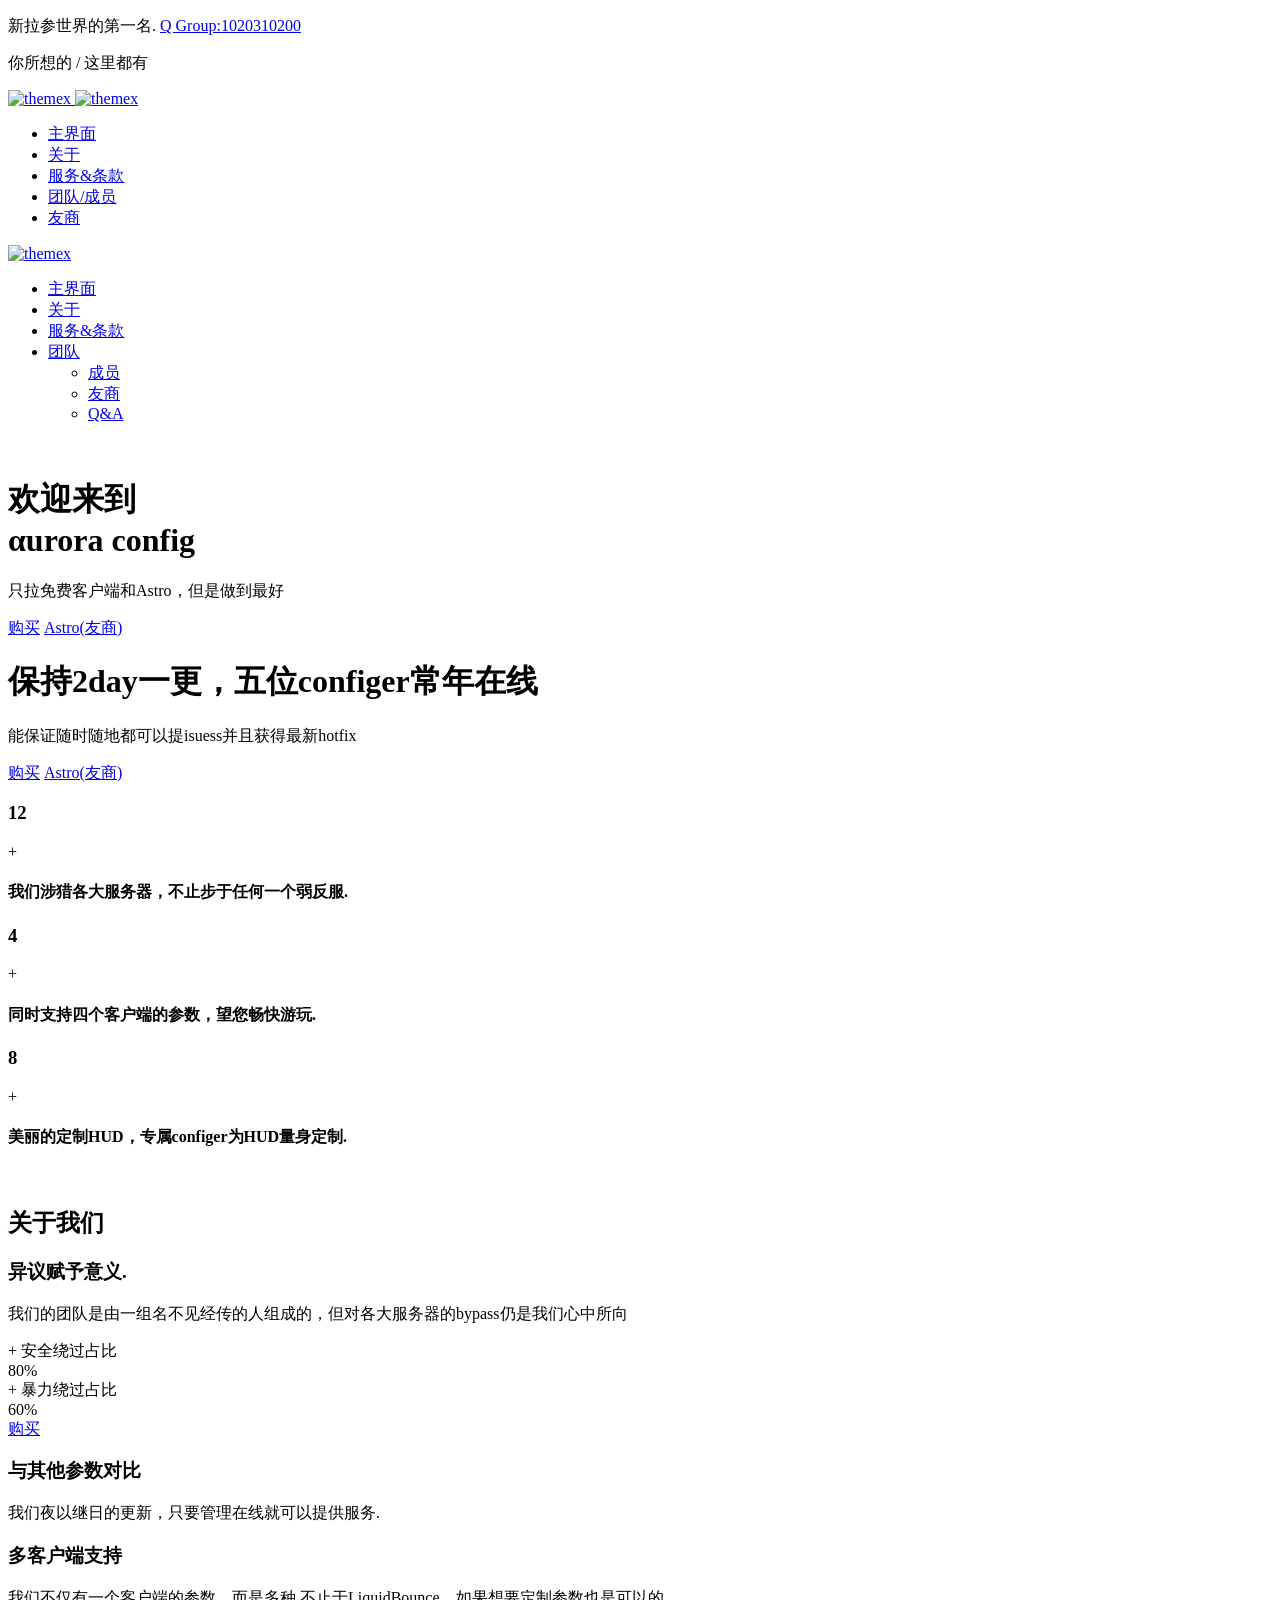
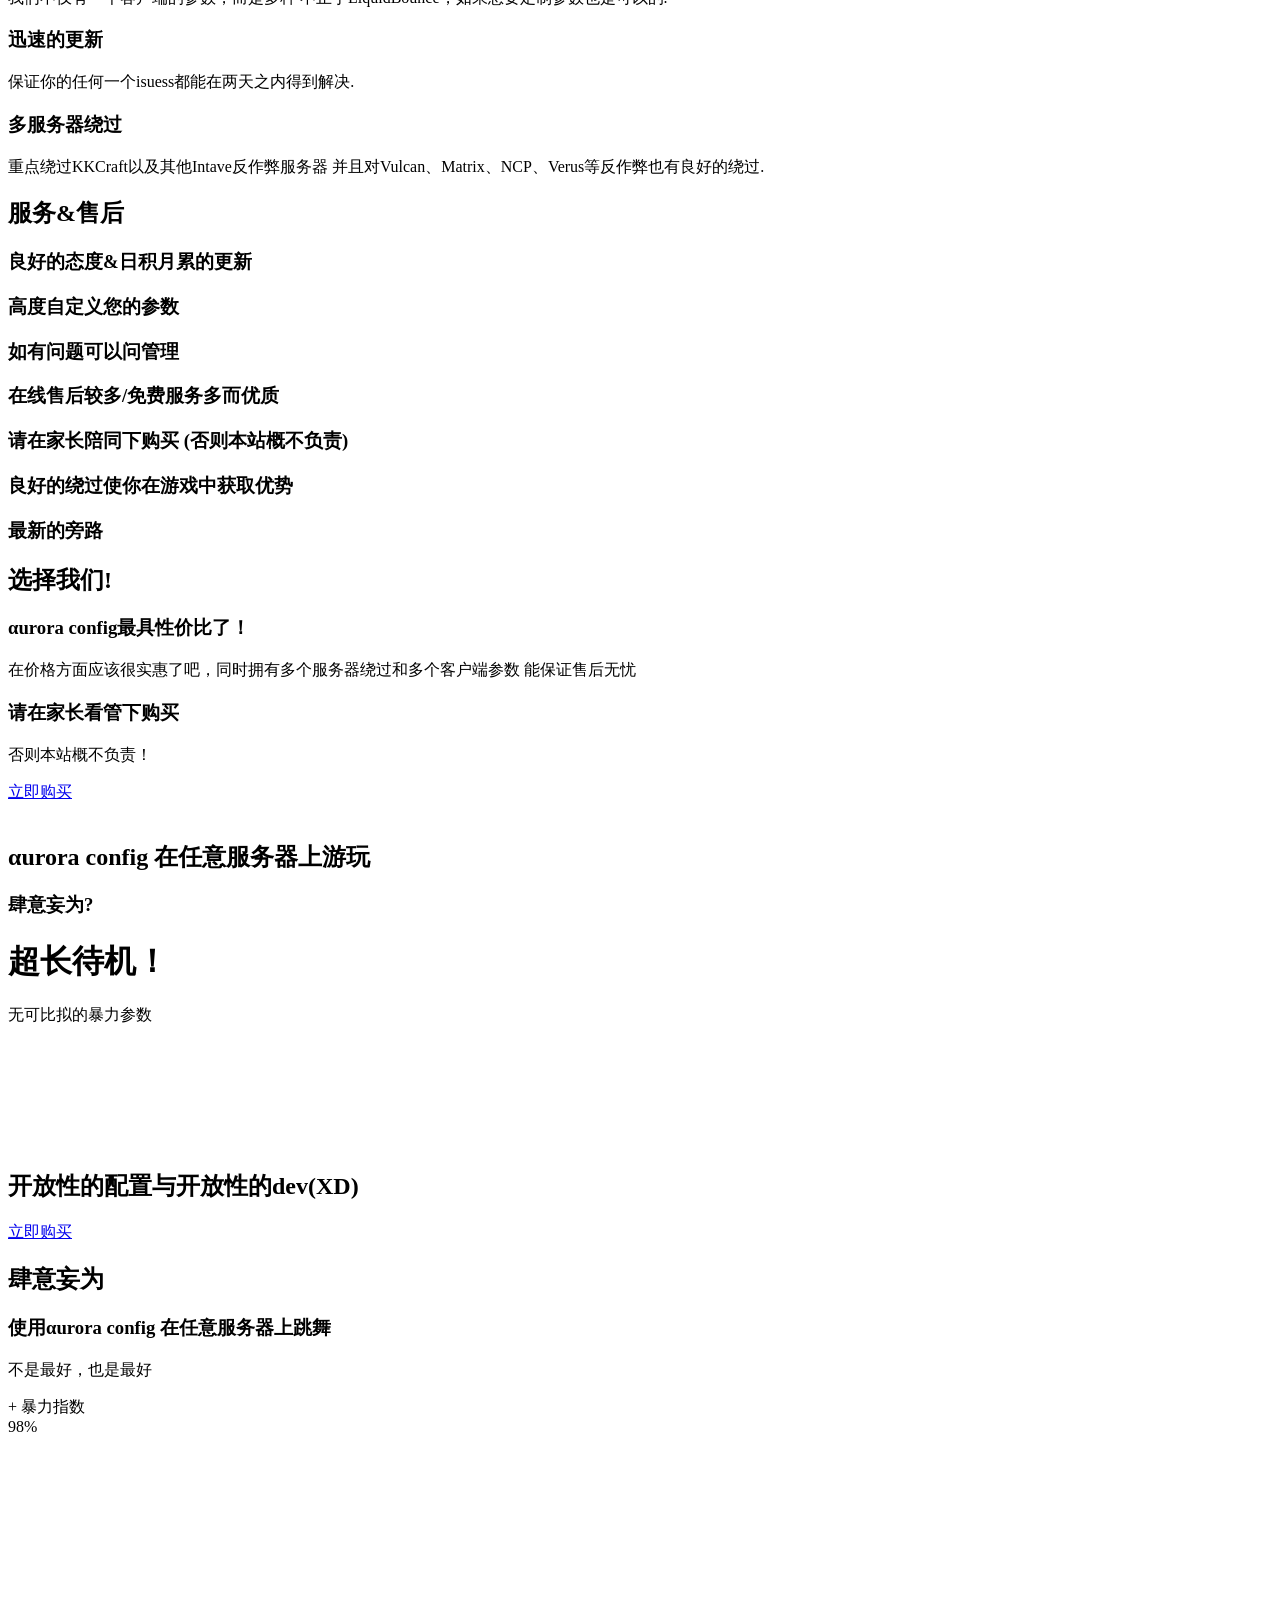
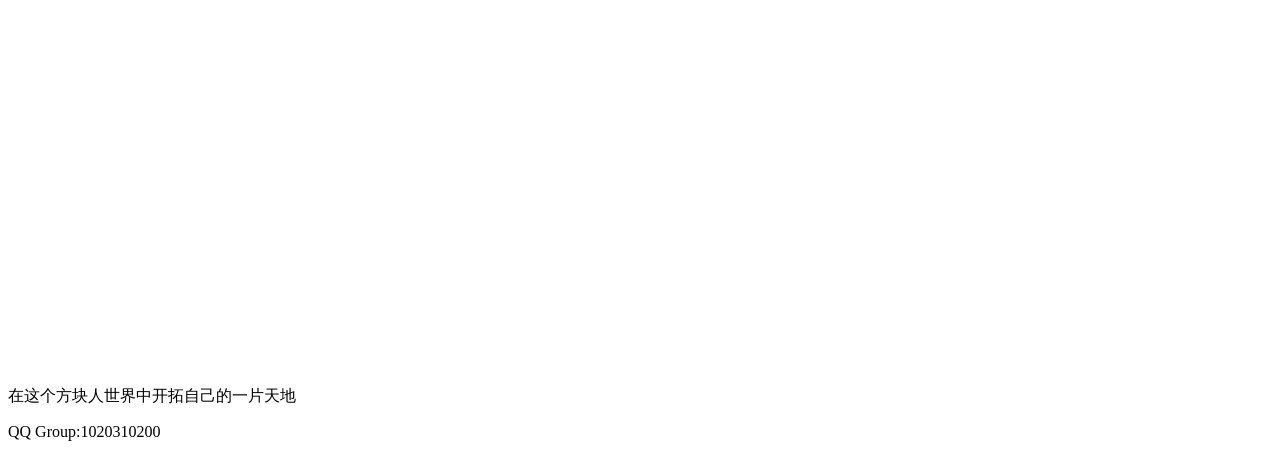
==== index.html @ 7c33cc02 "Add files via upload" ====
<!DOCTYPE HTML>
<html lang="en-US">
    <head>
        <meta charset="UTF-8">
        <title>αurora - AnYuan config</title>
        <meta name="viewport" content="width=device-width">
		<!-- Include All CSS here-->		
        <link rel="icon"  type="image/png" href="assets/images/favicon.png">		
        <link rel="stylesheet" type="text/css" href="assets/css/bootstrap.min.css"/>
        <link rel="stylesheet" type="text/css" href="venobox/venobox.css"/>
        <link rel="stylesheet" type="text/css" href="assets/css/plugin_theme_css.css"/>
        <link rel="stylesheet" type="text/css" href="assets/css/style.css"/>
		<link rel="stylesheet" type="text/css" href="style.css"/>
		<link rel="stylesheet" type="text/css" href="assets/css/responsive.css"/>
		
    </head>
<body>


<div class="themex-header-top">	
	<div class="container">					
		<!-- STYLE 1 RIGHT ICON  -->
		<div class="row">
				<!-- TOP LEFT -->
			<div class="col-lg-5 col-md-7 col-sm-7">
				<div class="top-address">
					<p>												
					<span><i class="fas fa-home"></i>新拉参世界的第一名.</span>
					<a href="mailto:demo@example.com"><i class="fas fa-envelope"></i>Q Group:1020310200</a>	
					</p>
				</div>
			</div>
			<div class="col-lg-3 col-md-5 col-sm-5">
				<div class="top-welcome">
					<p class="text-center">	
					<span><i class="fas fa-heartbeat"></i>
					你所想的 / 这里都有
					</span>	
					</p>
				</div>
			</div>					
		</div>
	</div>
</div>

<!-- end header top area -->

<div class="themex-main-menu one_page hidden-xs hidden-sm">
	<div class="themex_nav_area scroll_fixed ">
		<div class="container">
			<div class="row logo-left">				
				<!-- LOGO -->
				<div class="col-lg-3 col-md-3 col-sm-12">
					<div class="logo">
						<a class="main_sticky_main_l" href="index.html" title="themex">
						<img src="assets/images/themex-lows.png" alt="themex">
						</a>
						<a class="main_sticky_l" href="index.html" title="themex">
						<img src="assets/images/themex-logo.png" alt="themex">
						</a>
					</div>	  
				</div>
				<!-- END LOGO -->
				<!-- MAIN MENU -->
				<div class="col-lg-9 col-md-9 col-sm-12">
					<nav class="themex_menu main-search-menu">	
						<ul class="sub-menu">
							<li><a href="index.html">主界面</a></li>
							<li>
							<a href="about.html">关于</a></li>
							<li><a href="service.html">服务&条款</a></li>
									<li><a href="team.html">团队/成员</a></li>
									<li><a href="clients.html">友商</a></li>						</div>	
					</nav>				
				</div>
			</div> 	
		</div> 	
	</div>  			
</div>

<!-- MOBILE MENU -->
 <div class="mobile_logo_area hidden-md hidden-lg">
	<div class="container">
		<div class="row">
			<div class="col-sm-12">					
				<div class="mobile_menu_logo text-center">
					<a href="index.html" title="themex">
						<img src="assets/images/themex-lows.png" alt="themex" />
					</a>		
				</div>
			</div>
		</div>
	</div>
</div>
<!-- END MOBILE MENU -->
	
<!-- MOBILE MENU AREA -->
<div class="mbm hidden-md hidden-lg header_area main-menu-area">
	<div class="menu_area mobile-menu">
		<nav>						
			<ul class="sub-menu themex_menu_ulfirst nav_scroll">
				<li>
					<a href="index.html">主界面</a>
				</li>
				<li><a href="about.html">关于</a></li>
				<li><a href="service.html">服务&条款</a></li>
				<li><a href="team.html">团队</a>
					<ul class="sub-menu">
						<li><a href="team.html">成员</a></li>
						<li>
							<a href="portfolio.html">友商</a>
						</li>
				<li ><a href="qa.html">Q&A</a></li>
			</ul>								
		</nav>
	</div>					
</div>			
<!-- END MOBILE MENU AREA  -->


 <!-- SLIDER  AREA -->
<div class="main-slider-area">
	<div class="container-fluid pdlr0">
		<div class="row">
			<div class="col-lg-12">
				<div class="em-nivo-slider-wrapper">			
					<div id="mainSlider_id2" class="nivoSlider em-slider-image">
						<img src="assets/images/themex-slider1.jpg" alt="" title="#htmlcaption1_744" >	  
						<img src="assets/images/themex-slider2.jpg" alt=""  title="#htmlcaption1_743" />		  
					</div>				   
					<!-- em_slider style-1 start -->
					<div id="htmlcaption1_743" class="nivo-html-caption em-slider-content-nivo">
						<div class="em_slider_inner container  text-left">
							<div class="wow slideInRight" data-wow-duration="2s" data-wow-delay="s">
								<h1 class="em-slider-sub-title">欢迎来到 <br>αurora config</h1>					
							</div>			
							<div class="wow slideInRight" data-wow-duration="3s" data-wow-delay="s">
								<p class="em-slider-descript">只拉免费客户端和Astro，但是做到最好</p>
							</div>				
							<div class="em-slider-button wow  bounceInUp  em-button-button-area" data-wow-duration="3s" data-wow-delay="s">		 
								<a class="em-active-button" href="buy.html">购买</a>
								<a class="mouse-active-button" href="https://astroclient.top/home/">Astro(友商)</a>
								
																		
							</div>
						</div>
					</div>
						<!-- em_slider style-1 end -->
						<!-- em_slider style-1 start -->
					<div id="htmlcaption1_744" class="nivo-html-caption em-slider-content-nivo">
						<div class="em_slider_inner container  text-left">
							<div class="wow slideInRight" data-wow-duration="2s" data-wow-delay="s">
								<h1 class="em-slider-sub-title">保持2day一更，五位configer常年在线 </h1>
							</div>			
							<div class="wow slideInRight" data-wow-duration="3s" data-wow-delay="s">
								<p class="em-slider-descript">能保证随时随地都可以提isuess并且获得最新hotfix</p>
							</div>					
							<div class="em-slider-button wow  bounceInUp  em-button-button-area" data-wow-duration="3s" data-wow-delay="s">
								<a class="em-active-button" href="buy.html">购买</a>
								<a class="mouse-active-button" href="https://astroclient.top/home/">Astro(友商)</a>
							</div>
						</div>
						
					</div>			
				</div>
			</div>
		</div>
	</div>
</div>
			

<!-- witr_counter_area -->
<div class="witr_counter_area">
	<div class="container">
		<div class="row data-countdown">
			<div class="col-lg-4 col-md-6 col-sm-12">
				<div class="witr_counter_single all_counter_color">
					<div class="witr_counter_number_inn">
						<div class="wirt_new_iner">
							<!-- number -->
							<h3 class="counter">12</h3>				
							<!-- symbol -->
							<span>+</span>
						</div>
						<!-- content -->
						<h4>我们涉猎各大服务器，不止步于任何一个弱反服. </h4>		
											
					</div> 	
				</div>	
			</div>
			<div class="col-lg-4 col-md-6 col-sm-12">	
				<div class="witr_counter_single all_counter_color">
					<div class="witr_counter_number_inn">
						<div class="wirt_new_iner">
							<!-- number -->
							<h3 class="counter">4</h3>				
							<!-- symbol -->
							<span>+</span>
						</div>
						<!-- content -->
						<h4>同时支持四个客户端的参数，望您畅快游玩. </h4>		
											
					</div> 	
				</div>				
			</div>	
			<div class="col-lg-4 col-md-6 col-sm-12">
				<div class="witr_counter_single all_counter_color">
					<div class="witr_counter_number_inn">
						<div class="wirt_new_iner">
							<!-- number -->
							<h3 class="counter">8</h3>				
							<!-- symbol -->
							<span>+</span>
						</div>
						<!-- content -->
						<h4>美丽的定制HUD，专属configer为HUD量身定制. </h4>		
											
					</div> 		
				</div>				
			</div>				
		</div>				
	</div>				
</div>				
		


<!-- themex_about_area -->
<div class="themex_about_area">
	<div class="container">
		<div class="row">
			<div class="col-lg-6 col-md-12 col-sm-12">
				<div class="themex_about_thumb">
					<img src="assets/images/themex-about.png" alt="">	
				</div>
			</div>
			<div class="col-lg-6 col-md-12 col-sm-12">
				<div class="witr_section_title">
					<div class="witr_section_title_inner witr_section_title_inner4 text-left">
						<!-- title top -->
						<h2>关于我们</h2>		
						<!-- title middle -->
						<h3>异议赋予意义.</h3>		
						<!-- content -->
						<p>我们的团队是由一组名不见经传的人组成的，但对各大服务器的bypass仍是我们心中所向</p>		
					</div>
				</div>				
				<div class="witr_single_progress all_color_bar">
					<div class="witr_title3">
						<span class="witr_label">+ 安全绕过占比 </span>	
					</div>		
					<div class="progress witr_progress-style2">
						<div class="progress-bar wow fadeInLeft animated animated" data-wow-duration="1.5s" data-wow-delay="0.2s" style="width: 80%; visibility: visible; animation-duration: 1.5s; animation-delay: 0.2s; animation-name: fadeInLeft;">
							<span class="witr_percent">80%</span>					
						</div>
					</div>				
				</div>				
				<div class="witr_single_progress all_color_bar">
					<div class="witr_title3">
						<span class="witr_label">+ 暴力绕过占比 </span>	
					</div>		
					<div class="progress witr_progress-style2">
						<div class="progress-bar wow fadeInLeft animated animated" data-wow-duration="1.5s" data-wow-delay="0.2s" style="width: 60%; visibility: visible; animation-duration: 1.5s; animation-delay: 0.2s; animation-name: fadeInLeft;">
							<span class="witr_percent">60%</span>					
						</div>
					</div>				
				</div>				
				<div class="witr_button_area">
					<div class="witr_btn_style mr">
						<div class="witr_btn_sinner">	
							<a href="#" class="witr_btn">购买 
							<i class="far fa-dot-circle"></i></a>
						</div>						
					</div>
				</div>
			</div>
		</div>
	</div>
</div>
		
<!-- themex_feature_area -->
<div class="themex_feature_area">
	<div class="container">
		<div class="row">
			<div class="col-lg-3 col-md-6 col-sm-12">		
				<div class="em-service text-center">				
					<div class="em_service_content">
						<div class="em_single_service_text">
							<div class="service_top_text">
								<div class="em-service-icon">
									<!-- custom icon -->
									<i class="icofont-bitcoin"></i>
								</div>	
								<div class="em-service-title">
									<h3>与其他参数对比 </h3>		
																
								</div>	
							</div>
							<div class="em-service-inner">				
								<div class="em-service-desc">
									<p>我们夜以继日的更新，只要管理在线就可以提供服务. </p>		
								</div>							
							</div>
						</div>
					</div>
				</div>	
			</div>
			<div class="col-lg-3 col-md-6 col-sm-12">		
				<div class="em-service text-center">				
					<div class="em_service_content">
						<div class="em_single_service_text">
							<div class="service_top_text">
								<div class="em-service-icon">
									<!-- custom icon -->
									<i class="aprova-digital-marketing "></i>
								</div>	
								<div class="em-service-title">
									<h3>多客户端支持 </h3>			
																
								</div>	
							</div>
							<div class="em-service-inner">				
								<div class="em-service-desc">
									<p>我们不仅有一个客户端的参数，而是多种
									不止于LiquidBounce，如果想要定制参数也是可以的. </p>		
								</div>							
							</div>
						</div>
					</div>
				</div>	
			</div>
			<div class="col-lg-3 col-md-6 col-sm-12">		
				<div class="em-service all_color_service text-center">				
					<div class="em_service_content">
						<div class="em_single_service_text">
							<div class="service_top_text">
								<div class="em-service-icon">
									<!-- custom icon -->
									<i class="aprova-research1"></i>
								</div>	
								<div class="em-service-title">
									<h3>迅速的更新  </h3>		
																
								</div>	
							</div>
							<div class="em-service-inner">				
								<div class="em-service-desc">
									<p>保证你的任何一个isuess都能在两天之内得到解决. </p>	
								</div>							
							</div>
						</div>
					</div>
				</div>	
			</div>
			<div class="col-lg-3 col-md-6 col-sm-12">		
				<div class="em-service all_color_service text-center">				
					<div class="em_service_content">
						<div class="em_single_service_text">
							<div class="service_top_text">
								<div class="em-service-icon">
									<!-- custom icon -->
									<i class="aprova-talk"></i>
								</div>	
								<div class="em-service-title">
									<h3>多服务器绕过</h3>		
																
								</div>	
							</div>
							<div class="em-service-inner">				
								<div class="em-service-desc">
									<p>重点绕过KKCraft以及其他Intave反作弊服务器
									并且对Vulcan、Matrix、NCP、Verus等反作弊也有良好的绕过. </p>		
								</div>							
							</div>
						</div>
					</div>
				</div>	
			</div>	
		</div>	
	</div>	
</div>	

<!-- themex-service-area -->
<div class="themex-service-area">
	<div class="container">
		<div class="row">				
			<div class="col-lg-12">				
				<div class="witr_section_title witr_section_title2">
					<div class="witr_section_title_inner text-center">
						<h2>服务&售后</h2>		
						<h3>良好的态度&日积月累的更新</h3>		
					</div>
				</div>
			</div>
		</div>
		<div class="row">
			<div class="col-lg-4 col-md-6 col-sm-12">	
				<div class="em-service2 sleft not_hover em-service3">
					<div class="em_service_content ">
						<div class="em_single_service_text">
							<div class="service_top_image"></div>
							<div class="text_box">
								<div class="service_top_text">
									<div class="em-service-icon em-service-icon2">
										<i class="aprova-clock-1 "></i>
									</div>			
								</div>
								<div class="em-service-inner">
									<div class="em-service-title  em-service-title2">
										<h3>高度自定义您的参数 </h3>		
									</div>						
									<div class="em-service-desc"></div>
								</div>
							</div>
						</div>
					</div>
				</div>			
			</div>
			<div class="col-lg-4 col-md-6 col-sm-12">	
				<div class="em-service2 sleft all_color_service">
					<div class="em_service_content ">
						<div class="em_single_service_text">
							<div class="service_top_image"></div>
							<div class="text_box">
								<div class="service_top_text">
									<div class="em-service-icon em-service-icon3">
										<i class="aprova-website "></i>
									</div>			
								</div>
								<div class="em-service-inner">
									<div class="em-service-title">
										<h3>如有问题可以问管理 </h3>	
									</div>						
									<div class="em-service-desc"></div>
									<!-- button -->
													
								</div>
							</div>
						</div>
					</div>
				</div>			
			</div>
			
			<div class="col-lg-4 col-md-6 col-sm-12">	
				<div class="em-service2 sleft not_hover em-service3">
					<div class="em_service_content ">
						<div class="em_single_service_text">
							<div class="service_top_image"></div>
							<div class="text_box">
								<div class="service_top_text">
									<div class="em-service-icon em-service-icon2">
										<i class="aprova-analytics "></i>
									</div>			
								</div>
								<div class="em-service-inner">
									<div class="em-service-title  em-service-title2">
										<h3>在线售后较多/免费服务多而优质</h3>		
									</div>						
									<div class="em-service-desc"></div>
								</div>
							</div>
						</div>
					</div>
				</div>			
			</div>
			<div class="col-lg-4 col-md-6 col-sm-12">	
				<div class="em-service2 sleft all_color_service">
					<div class="em_service_content ">
						<div class="em_single_service_text">
							<div class="service_top_image"></div>
							<div class="text_box">
								<div class="service_top_text">
									<div class="em-service-icon em-service-icon3">
										<i class="aprova-screen "></i>
										</div>			
								</div>
								<div class="em-service-inner">
									<div class="em-service-title">
										<h3>请在家长陪同下购买 (否则本站概不负责)</h3>		
									</div>						
									<div class="em-service-desc"></div>
									<!-- button -->
													
								</div>
							</div>
						</div>
					</div>
				</div>			
			</div>
			<div class="col-lg-4 col-md-6 col-sm-12">	
				<div class="em-service2 sleft not_hover em-service3">
					<div class="em_service_content ">
						<div class="em_single_service_text">
							<div class="service_top_image"></div>
							<div class="text_box">
								<div class="service_top_text">
									<div class="em-service-icon em-service-icon2">
										<i class="aprova-startup1 "></i>
									</div>			
								</div>
								<div class="em-service-inner">
									<div class="em-service-title  em-service-title2">
										<h3>良好的绕过使你在游戏中获取优势</h3>		
									</div>						
									<div class="em-service-desc"></div>
								</div>
							</div>
						</div>
					</div>
				</div>			
			</div>
			<div class="col-lg-4 col-md-6 col-sm-12">	
				<div class="em-service2 sleft all_color_service">
					<div class="em_service_content ">
						<div class="em_single_service_text">
							<div class="service_top_image"></div>
							<div class="text_box">
								<div class="service_top_text">
									<div class="em-service-icon em-service-icon3">
										<i class="aprova-lightbulb "></i>
										</div>			
								</div>
								<div class="em-service-inner">
									<div class="em-service-title">
										<h3>最新的旁路 </h3>		
									</div>						
									<div class="em-service-desc"></div>
									<!-- button -->
													
								</div>
							</div>
						</div>
					</div>
				</div>			
			</div>
		</div>
	</div>
</div>

<!-- chouse_about_area	-->
<div class="chouse_about_area">
	<div class="container">
		<div class="row">
			<div class="col-lg-6 col-md-12 col-sm-12 all">		
				<div class="elementor-widget-container">
					<div class="witr_section_title">
						<div class="witr_section_title_inner text-left">
							<!-- title top -->
							<h2>选择我们!</h2>		
							<h3>αurora config最具性价比了！</h3>		
							<p>在价格方面应该很实惠了吧，同时拥有多个服务器绕过和多个客户端参数
							能保证售后无忧 </p>		
						</div>
					</div>				
				</div>			
				<div class="em-service2 sleft all_color_service">
					<div class="em_service_content ">
						<div class="em_single_service_text">
							<div class="text_box">
								<div class="service_top_text all_icon_color">
									<div class="em-service-icon em-service-icon4">
										<i class="aprova-website"></i>
									</div>			
								</div>
								<div class="em-service-inner">
									<div class="em-service-title">
									<h3>请在家长看管下购买 </h3>		
								</div>	
									<div class=" em-service-desc2">
										<p>否则本站概不负责！ </p>		
									</div>					
								</div>
							</div>
						</div>
					</div>
				</div>			
				<div class="witr_button_area2">
					<div class="witr_btn_style mr">
						<div class="witr_btn_sinner">	
							<a href="buy.html" class="witr_btn">立即购买<i class="far fa-dot-circle"></i></a>
						</div>						
					</div>
				</div>
			</div>
			<div class="col-lg-6 col-md-12 col-sm-12">
				<div class="themex_about_thumb">
					<img src="assets/images/themex-choose.png" alt="">
				</div>
			</div>
		</div>
	</div>
</div>
  
<!-- themex_call_action_area	 -->
<div class="themex_call_to_action_area">
	<div class="container">
		<div class="row">				
			<div class="col-lg-12 col-md-12 col-sm-12">
				<div class="witr_section_title">
					<div class="witr_section_title_inner witr_section_title_inner3 text-center call_action_contex">
						<!-- title top -->
						<h2>αurora config 在任意服务器上游玩</h2>		
						<h3>肆意妄为?</h3>
						<h1>超长待机！</h1>		
						<p>无可比拟的暴力参数</p>		
						
						</div>
					</div>						
				</div>
			</div>
		</div>
	</div>
</div>			

<!-- witr_brand_areat -->
<div class="witr_brand_area">
	<div class="container">
		<div class="row">
			<div class=" col-lg-12">	
				<div class="imagess_area wittr_car_top_left">
					<div class="witr_car_overlay imagess_id2">
						<div class="slide_items">
							<img src="assets/images/themex-br1.png" alt=""/>
						</div>
						<div class="slide_items">
							<img src="assets/images/themex-br2.png" alt=""/>
						</div>
						<div class="slide_items">
							<img src="assets/images/themex-br3.png" alt=""/>
						</div>
						<div class="slide_items">
							<img src="assets/images/themex-br4.png" alt=""/>
						</div>
						<div class="slide_items">
							<img src="assets/images/themex-br5.png" alt=""/>
						</div>
						<div class="slide_items">
							<img src="assets/images/themex-br1.png" alt=""/>
						</div>
					</div>
				</div> 
			</div>
		</div>
	</div>
</div>
				
<!-- themex-ideas_area	 -->
<div class="themex-ideas_area">
	<div class="container">
		<div class=" all_cal_color">
			<div class="row">
				<div class="col-lg-8 col-md-8 col-sm-12">
					<div class="themex_content">
						<h2>开放性的配置与开放性的dev(XD)</h2>
					</div>
				</div>
				<div class="col-lg-4 col-md-4 col-sm-12">
					<div class="themex_btn4">						
						<a href="buy.html">立即购买<i class="far fa-paper-plane"></i></a>
					</div>
				</div>				
			</div>
		</div>
	</div>
</div>
				
 <!-- themex_video_post_area  -->
<div class="themex_video_post_area">
	<div class="container">
		<div class="row">
			<div class="col-lg-6 col-md-12 col-sm-12">
				<div class="witr_section_title">
					<div class="witr_section_title_inner themex_title text-left">
						<h2>肆意妄为</h2>		
						<h3>使用αurora config 在任意服务器上跳舞</h3>						
					</div>
				</div>				
			</div>
			<div class="col-lg-6  col-md-12 col-sm-12">
				<div class="text_contex">
					<p>不是最好，也是最好</p>
				</div>
				<div class="witr_single_progress all_color_bar">
					<div class="witr_title3">
						<span class="witr_label">+ 暴力指数 </span>	
					</div>		
					<div class="progress witr_progress-style2">
						<div class="progress-bar wow fadeInLeft animated" data-wow-duration="1.5s" data-wow-delay="0.2s" style="width: 80%;">
							<span class="witr_percent">98%</span>					
						</div>
					</div>				
				</div>
			</div>
<iframe src="https://player.bilibili.com/player.html?isOutside=true&aid=113814351646544&bvid=BV175cueEEPU&cid=27828293365&p=1" frameborder="0" style="width: 80%; height: 40vw;" allowfullscreen="true"></iframe>
		</div>				
	</div>				
</div>	
	
<!-- themex_footer-top	 -->
<div class="themex_footer-top"> 
	<div class="container">
		<div class="row">
			<div class="col-lg-3 col-md-6  col-sm-12  ">
				<div class="widget about_us">		
					<div class="about-footer">
						<div class="footer-widget address">
							<div class="footer-logo">
								<img src="assets/images/themex-lows.png" alt=""> 
								<p>在这个方块人世界中开拓自己的一片天地</p>
							</div>
							<div class="footer-address">
								<div class="footer_s_inner"> 
									<div class="footer-sociala-icon">
										<i class="fas fa-phone"></i>
									</div> 									
									<div class="footer-sociala-info">   
										<p>QQ Group:1020310200</p>
									</div>
								</div>
							</div>
						</div>
					</div>
				</div>
			</div>							
        <!-- Include All JS -->
        <script src="assets/js/vendor/jquery-3.5.1.min.js"></script>
        <script src="assets/js/vendor/modernizr-2.8.3.min.js"></script>
        <script src="assets/js/bootstrap.min.js"></script>
        <script src="assets/js/isotope.pkgd.min.js"></script>
        <script src="assets/js/owl.carousel.min.js"></script>
        <script src="assets/js/jquery.nivo.slider.pack.js"></script>
        <script src="assets/js/slick.min.js"></script>
        <script src="assets/js/imagesloaded.pkgd.min.js"></script>
        <script src="venobox/venobox.min.js"></script>
        <script src="assets/js/jquery.appear.js"></script>
        <script src="assets/js/jquery.knob.js"></script>
         <script src="assets/js/ajax-mail.js"></script>
        <script src="assets/js/theme-pluginjs.js"></script>
        <script src="assets/js/jquery.meanmenu.js"></script>
        <script src="assets/js/theme.js"></script>
	
	</body>
</html>
---- style.css ----
/*
Theme Name: themex 

*/
/*----------------------------------------
 Type Your Css Here
------------------------------------------*/
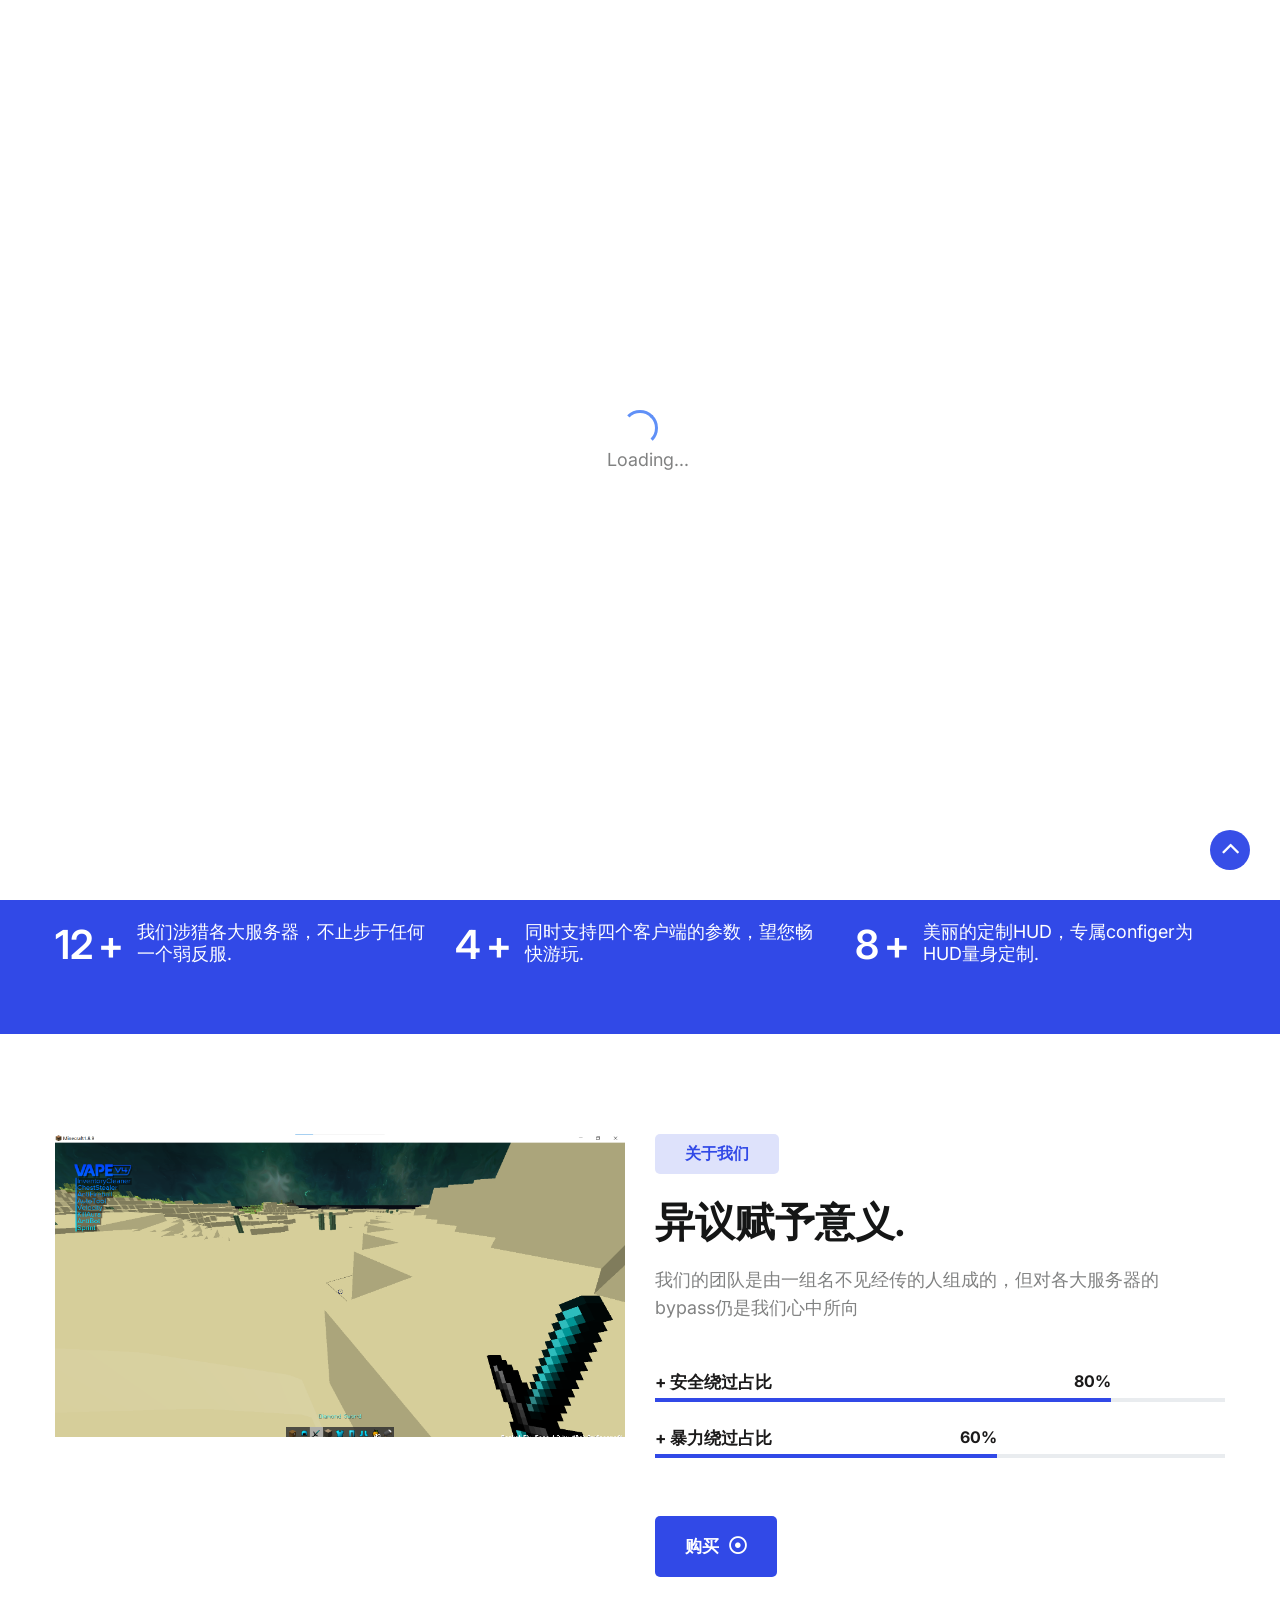
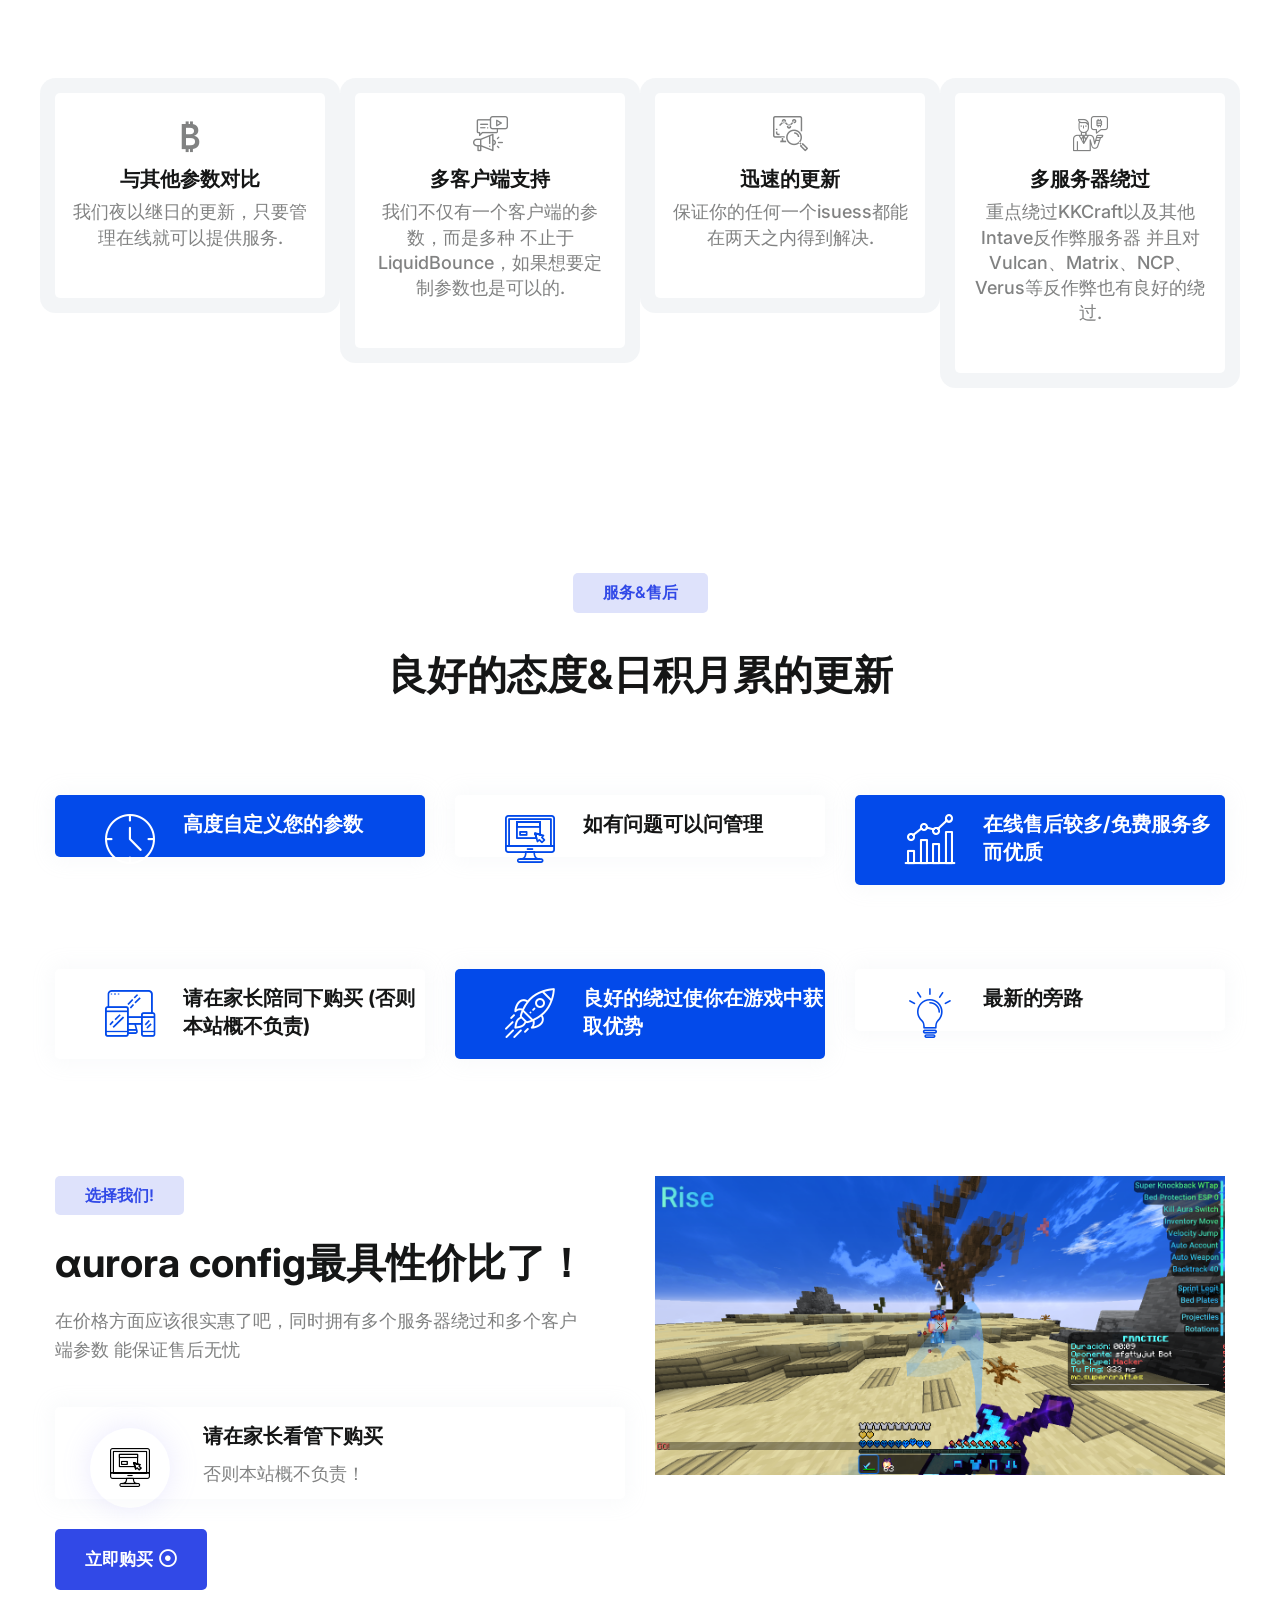
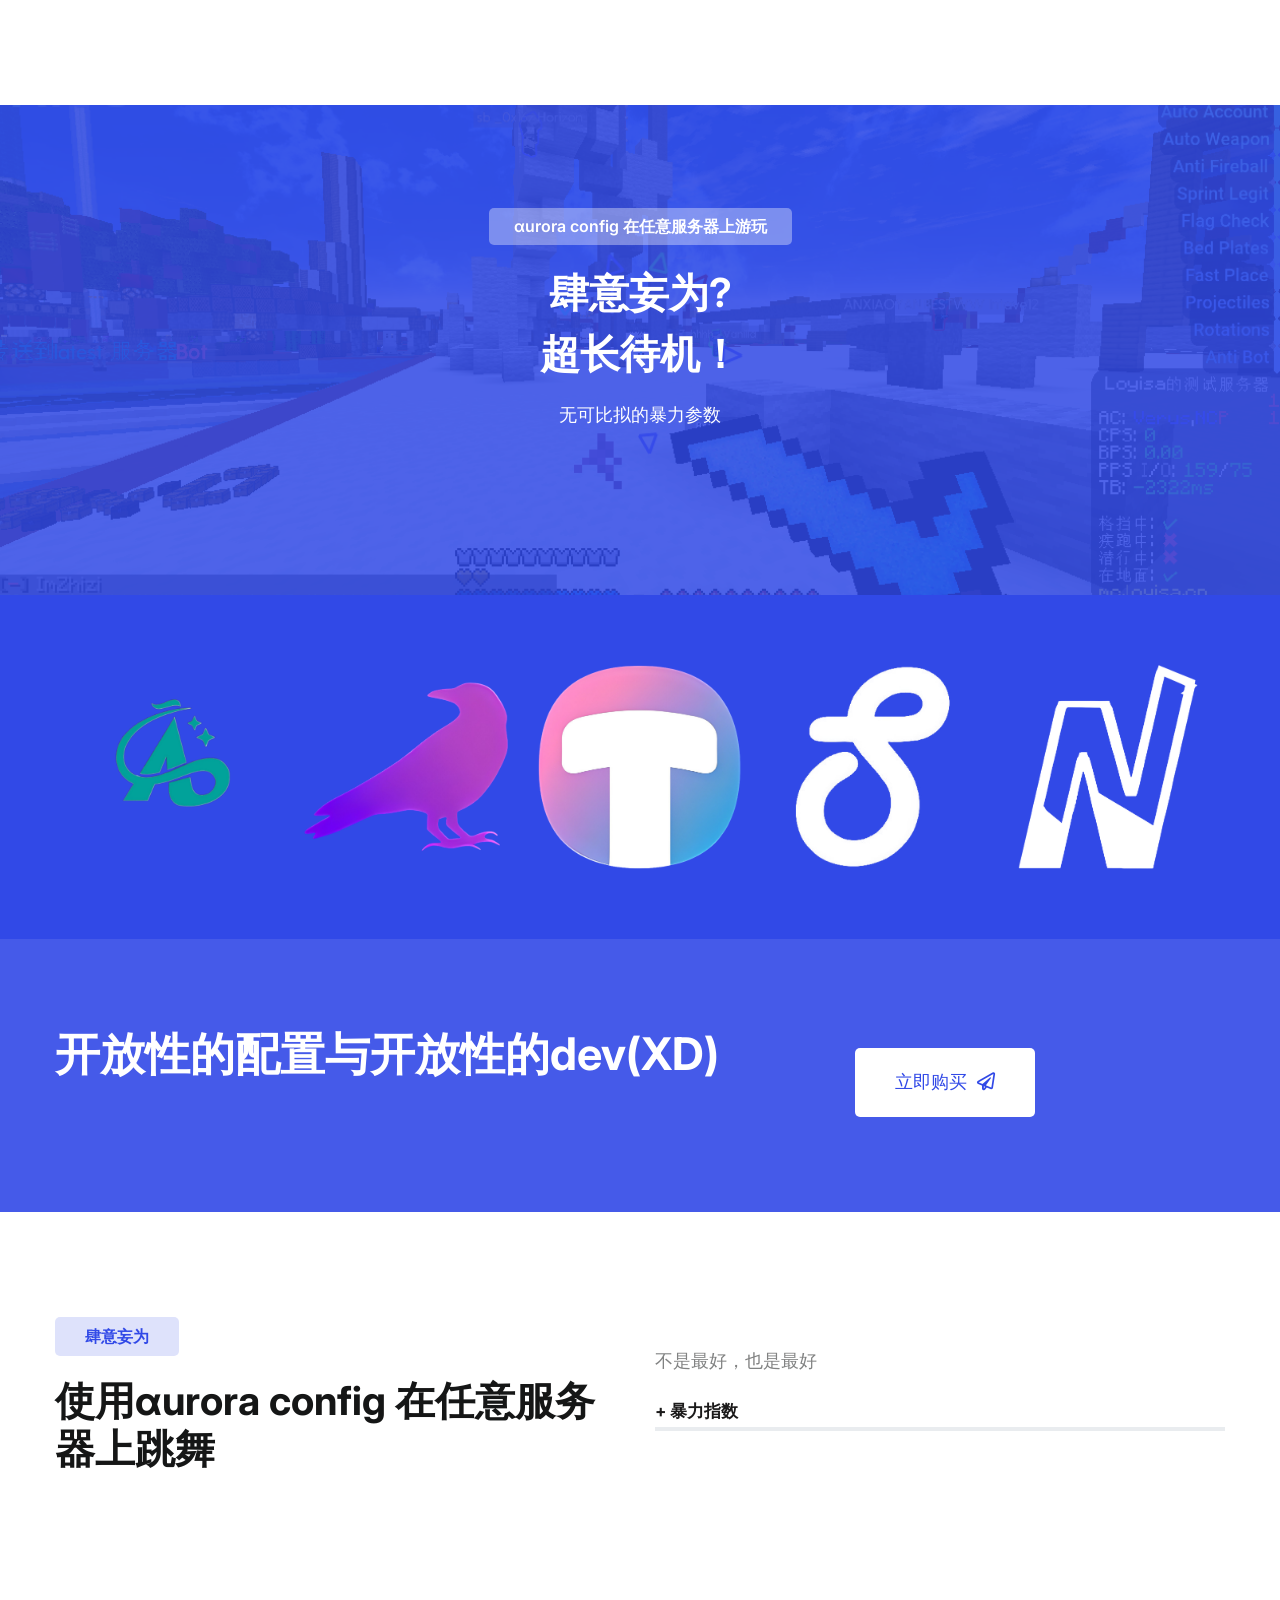
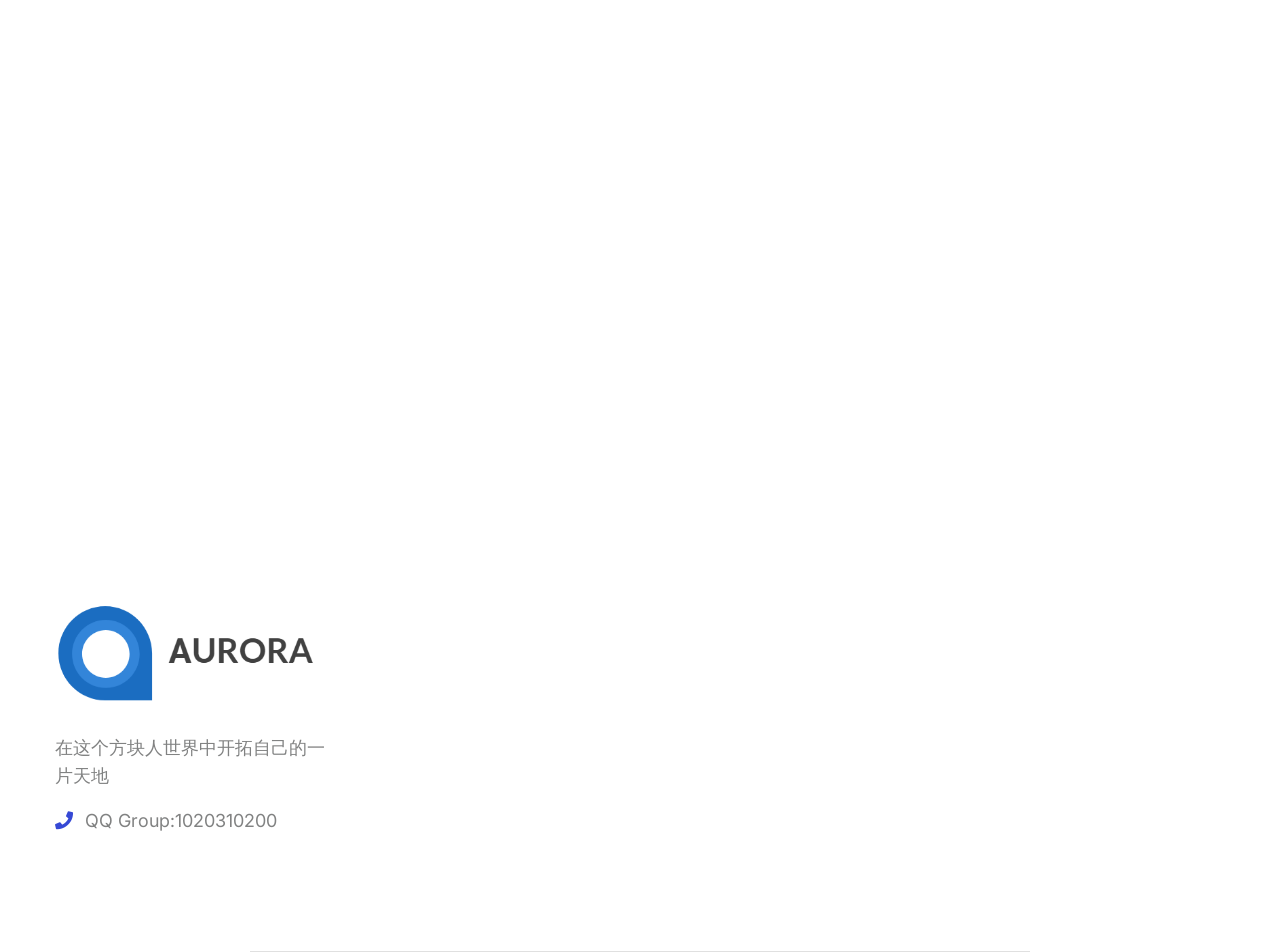
==== commit 2074bf51: "Add files via upload" ====
--- a/index.html
+++ b/index.html
@@ -7,16 +7,21 @@
 		<!-- Include All CSS here-->		
         <link rel="icon"  type="image/png" href="assets/images/favicon.png">		
         <link rel="stylesheet" type="text/css" href="assets/css/bootstrap.min.css"/>
-        <link rel="stylesheet" type="text/css" href="venobox/venobox.css"/>
         <link rel="stylesheet" type="text/css" href="assets/css/plugin_theme_css.css"/>
         <link rel="stylesheet" type="text/css" href="assets/css/style.css"/>
 		<link rel="stylesheet" type="text/css" href="style.css"/>
-		<link rel="stylesheet" type="text/css" href="assets/css/responsive.css"/>
-		
+		<link rel="stylesheet" type="text/css" href="assets/css/responsive.css"/>		
     </head>
 <body>
-
-
+    <div class="preloader" id="loading">
+      <div class="preloader-body">
+        <div class="cssload-container">
+          <div class="cssload-speeding-wheel"></div>
+        </div>
+        <p>Loading...</p>
+      </div>
+    </div>
+    <div class="page">
 <div class="themex-header-top">	
 	<div class="container">					
 		<!-- STYLE 1 RIGHT ICON  -->
@@ -70,7 +75,8 @@
 							<a href="about.html">关于</a></li>
 							<li><a href="service.html">服务&条款</a></li>
 									<li><a href="team.html">团队/成员</a></li>
-									<li><a href="clients.html">友商</a></li>						</div>	
+									<li><a href="clients.html">友商</a></li>						
+								</div>	
 					</nav>				
 				</div>
 			</div> 	
@@ -105,12 +111,9 @@
 				<li><a href="about.html">关于</a></li>
 				<li><a href="service.html">服务&条款</a></li>
 				<li><a href="team.html">团队</a>
-					<ul class="sub-menu">
-						<li><a href="team.html">成员</a></li>
-						<li>
-							<a href="portfolio.html">友商</a>
-						</li>
-				<li ><a href="qa.html">Q&A</a></li>
+				<li><a href="team.html">成员</a></li>
+				<li><a href="client.html">友商</a></li>
+				
 			</ul>								
 		</nav>
 	</div>					
@@ -134,25 +137,22 @@
 							<div class="wow slideInRight" data-wow-duration="2s" data-wow-delay="s">
 								<h1 class="em-slider-sub-title">欢迎来到 <br>αurora config</h1>					
 							</div>			
-							<div class="wow slideInRight" data-wow-duration="3s" data-wow-delay="s">
+							<div class="wow slideInRight" data-wow-duration="2.5s" data-wow-delay="s">
 								<p class="em-slider-descript">只拉免费客户端和Astro，但是做到最好</p>
 							</div>				
 							<div class="em-slider-button wow  bounceInUp  em-button-button-area" data-wow-duration="3s" data-wow-delay="s">		 
 								<a class="em-active-button" href="buy.html">购买</a>
-								<a class="mouse-active-button" href="https://astroclient.top/home/">Astro(友商)</a>
-								
-																		
-							</div>
-						</div>
-					</div>
-						<!-- em_slider style-1 end -->
-						<!-- em_slider style-1 start -->
+								<a class="mouse-active-button" href="https://astroclient.top/home/">Astro(友商)</a>						
+							</div>
+						</div>
+					</div>
+
 					<div id="htmlcaption1_744" class="nivo-html-caption em-slider-content-nivo">
 						<div class="em_slider_inner container  text-left">
 							<div class="wow slideInRight" data-wow-duration="2s" data-wow-delay="s">
 								<h1 class="em-slider-sub-title">保持2day一更，五位configer常年在线 </h1>
 							</div>			
-							<div class="wow slideInRight" data-wow-duration="3s" data-wow-delay="s">
+							<div class="wow slideInRight" data-wow-duration="2.8s" data-wow-delay="s">
 								<p class="em-slider-descript">能保证随时随地都可以提isuess并且获得最新hotfix</p>
 							</div>					
 							<div class="em-slider-button wow  bounceInUp  em-button-button-area" data-wow-duration="3s" data-wow-delay="s">
@@ -160,16 +160,13 @@
 								<a class="mouse-active-button" href="https://astroclient.top/home/">Astro(友商)</a>
 							</div>
 						</div>
-						
 					</div>			
 				</div>
 			</div>
 		</div>
 	</div>
 </div>
-			
-
-<!-- witr_counter_area -->
+
 <div class="witr_counter_area">
 	<div class="container">
 		<div class="row data-countdown">
@@ -177,14 +174,10 @@
 				<div class="witr_counter_single all_counter_color">
 					<div class="witr_counter_number_inn">
 						<div class="wirt_new_iner">
-							<!-- number -->
 							<h3 class="counter">12</h3>				
-							<!-- symbol -->
 							<span>+</span>
 						</div>
-						<!-- content -->
-						<h4>我们涉猎各大服务器，不止步于任何一个弱反服. </h4>		
-											
+						<h4>我们涉猎各大服务器，不止步于任何一个弱反服. </h4>			
 					</div> 	
 				</div>	
 			</div>
@@ -192,14 +185,10 @@
 				<div class="witr_counter_single all_counter_color">
 					<div class="witr_counter_number_inn">
 						<div class="wirt_new_iner">
-							<!-- number -->
-							<h3 class="counter">4</h3>				
-							<!-- symbol -->
+							<h3 class="counter">4</h3>
 							<span>+</span>
 						</div>
-						<!-- content -->
 						<h4>同时支持四个客户端的参数，望您畅快游玩. </h4>		
-											
 					</div> 	
 				</div>				
 			</div>	
@@ -207,14 +196,10 @@
 				<div class="witr_counter_single all_counter_color">
 					<div class="witr_counter_number_inn">
 						<div class="wirt_new_iner">
-							<!-- number -->
 							<h3 class="counter">8</h3>				
-							<!-- symbol -->
 							<span>+</span>
 						</div>
-						<!-- content -->
-						<h4>美丽的定制HUD，专属configer为HUD量身定制. </h4>		
-											
+						<h4>美丽的定制HUD，专属configer为HUD量身定制. </h4>							
 					</div> 		
 				</div>				
 			</div>				
@@ -310,12 +295,10 @@
 						<div class="em_single_service_text">
 							<div class="service_top_text">
 								<div class="em-service-icon">
-									<!-- custom icon -->
 									<i class="aprova-digital-marketing "></i>
 								</div>	
 								<div class="em-service-title">
-									<h3>多客户端支持 </h3>			
-																
+									<h3>多客户端支持</h3>						
 								</div>	
 							</div>
 							<div class="em-service-inner">				
@@ -338,8 +321,7 @@
 									<i class="aprova-research1"></i>
 								</div>	
 								<div class="em-service-title">
-									<h3>迅速的更新  </h3>		
-																
+									<h3>迅速的更新</h3>				
 								</div>	
 							</div>
 							<div class="em-service-inner">				
@@ -357,12 +339,10 @@
 						<div class="em_single_service_text">
 							<div class="service_top_text">
 								<div class="em-service-icon">
-									<!-- custom icon -->
 									<i class="aprova-talk"></i>
 								</div>	
 								<div class="em-service-title">
-									<h3>多服务器绕过</h3>		
-																
+									<h3>多服务器绕过</h3>						
 								</div>	
 							</div>
 							<div class="em-service-inner">				
@@ -724,6 +704,8 @@
         <!-- Include All JS -->
         <script src="assets/js/vendor/jquery-3.5.1.min.js"></script>
         <script src="assets/js/vendor/modernizr-2.8.3.min.js"></script>
+        <script src="assets/js/core.min.js"></script>
+    		<script src="assets/js/script.js"></script>
         <script src="assets/js/bootstrap.min.js"></script>
         <script src="assets/js/isotope.pkgd.min.js"></script>
         <script src="assets/js/owl.carousel.min.js"></script>
@@ -733,7 +715,7 @@
         <script src="venobox/venobox.min.js"></script>
         <script src="assets/js/jquery.appear.js"></script>
         <script src="assets/js/jquery.knob.js"></script>
-         <script src="assets/js/ajax-mail.js"></script>
+				<script src="assets/js/ajax-mail.js"></script>
         <script src="assets/js/theme-pluginjs.js"></script>
         <script src="assets/js/jquery.meanmenu.js"></script>
         <script src="assets/js/theme.js"></script>
--- a/assets/css/plugin_theme_css.css
+++ b/assets/css/plugin_theme_css.css
@@ -0,0 +1,114 @@
+
+/* nivo css */
+
+.nivoSlider{position:relative;width:100%;height:auto;overflow:hidden}.nivoSlider  img{position:absolute;top:0;left:0;max-width:none}.nivo-main-image{display:block!important;position:relative!important;width:100%!important}.nivoSlider a.nivo-imageLink{position:absolute;top:0;left:0;width:100%;height:100%;border:0;padding:0;margin:0;z-index:6;display:none;background:white;filter:alpha(opacity=0);opacity:0}.nivo-slice{display:block;position:absolute;z-index:5;height:100%;top:0}.nivo-box{display:block;position:absolute;z-index:5;overflow:hidden}.nivo-box img{display:block}.nivo-caption{position:absolute;left:0;bottom:0;background:#000;color:#fff;width:100%;z-index:8;padding:5px 10px;opacity:.8;overflow:hidden;display:none;-moz-opacity:.8;filter:alpha(opacity=8);-webkit-box-sizing:border-box;-moz-box-sizing:border-box;box-sizing:border-box}.nivo-caption p{padding: 5px;}.nivo-caption a{display:inline-block;}.nivo-html-caption{display:none}.nivo-directionNav a{position:absolute;top:45%;z-index:9;cursor:pointer}.nivo-prevNav{left:0}.nivo-nextNav{right:0}.nivo-controlNav{text-align:center;padding:15px 0}.nivo-controlNav a{cursor:pointer}.nivo-controlNav a.active{font-weight:700}
+.nivoSlider img {
+    max-width: none !important;
+}
+
+
+
+@charset "UTF-8";/*!
+ * animate.css -http://daneden.me/animate
+ * Version - 3.5.2
+ * Licensed under the MIT license - http://opensource.org/licenses/MIT
+ *
+ * Copyright (c) 2018 Daniel Eden
+ */.animated{animation-duration:1s;animation-fill-mode:both}.animated.infinite{animation-iteration-count:infinite}.animated.hinge{animation-duration:2s}.animated.bounceIn,.animated.bounceOut,.animated.flipOutX,.animated.flipOutY{animation-duration:.75s}@keyframes bounce{20%,53%,80%,from,to{animation-timing-function:cubic-bezier(.215,.61,.355,1);transform:translate3d(0,0,0)}40%,43%{animation-timing-function:cubic-bezier(.755,.050,.855,.060);transform:translate3d(0,-30px,0)}70%{animation-timing-function:cubic-bezier(.755,.050,.855,.060);transform:translate3d(0,-15px,0)}90%{transform:translate3d(0,-4px,0)}}.bounce{animation-name:bounce;transform-origin:center bottom}@keyframes flash{50%,from,to{opacity:1}25%,75%{opacity:0}}.flash{animation-name:flash}@keyframes pulse{from,to{transform:scale3d(1,1,1)}50%{transform:scale3d(1.05,1.05,1.05)}}.pulse{animation-name:pulse}@keyframes rubberBand{from,to{transform:scale3d(1,1,1)}30%{transform:scale3d(1.25,.75,1)}40%{transform:scale3d(.75,1.25,1)}50%{transform:scale3d(1.15,.85,1)}65%{transform:scale3d(.95,1.05,1)}75%{transform:scale3d(1.05,.95,1)}}.rubberBand{animation-name:rubberBand}@keyframes shake{from,to{transform:translate3d(0,0,0)}10%,30%,50%,70%,90%{transform:translate3d(-10px,0,0)}20%,40%,60%,80%{transform:translate3d(10px,0,0)}}.shake{animation-name:shake}@keyframes headShake{0%{transform:translateX(0)}6.5%{transform:translateX(-6px) rotateY(-9deg)}18.5%{transform:translateX(5px) rotateY(7deg)}31.5%{transform:translateX(-3px) rotateY(-5deg)}43.5%{transform:translateX(2px) rotateY(3deg)}50%{transform:translateX(0)}}.headShake{animation-timing-function:ease-in-out;animation-name:headShake}@keyframes swing{20%{transform:rotate3d(0,0,1,15deg)}40%{transform:rotate3d(0,0,1,-10deg)}60%{transform:rotate3d(0,0,1,5deg)}80%{transform:rotate3d(0,0,1,-5deg)}to{transform:rotate3d(0,0,1,0deg)}}.swing{transform-origin:top center;animation-name:swing}@keyframes tada{from,to{transform:scale3d(1,1,1)}10%,20%{transform:scale3d(.9,.9,.9) rotate3d(0,0,1,-3deg)}30%,50%,70%,90%{transform:scale3d(1.1,1.1,1.1) rotate3d(0,0,1,3deg)}40%,60%,80%{transform:scale3d(1.1,1.1,1.1) rotate3d(0,0,1,-3deg)}}.tada{animation-name:tada}@keyframes wobble{from,to{transform:none}15%{transform:translate3d(-25%,0,0) rotate3d(0,0,1,-5deg)}30%{transform:translate3d(20%,0,0) rotate3d(0,0,1,3deg)}45%{transform:translate3d(-15%,0,0) rotate3d(0,0,1,-3deg)}60%{transform:translate3d(10%,0,0) rotate3d(0,0,1,2deg)}75%{transform:translate3d(-5%,0,0) rotate3d(0,0,1,-1deg)}}.wobble{animation-name:wobble}@keyframes jello{11.1%,from,to{transform:none}22.2%{transform:skewX(-12.5deg) skewY(-12.5deg)}33.3%{transform:skewX(6.25deg) skewY(6.25deg)}44.4%{transform:skewX(-3.125deg) skewY(-3.125deg)}55.5%{transform:skewX(1.5625deg) skewY(1.5625deg)}66.6%{transform:skewX(-.78125deg) skewY(-.78125deg)}77.7%{transform:skewX(.390625deg) skewY(.390625deg)}88.8%{transform:skewX(-.1953125deg) skewY(-.1953125deg)}}.jello{animation-name:jello;transform-origin:center}@keyframes bounceIn{20%,40%,60%,80%,from,to{animation-timing-function:cubic-bezier(.215,.61,.355,1)}0%{opacity:0;transform:scale3d(.3,.3,.3)}20%{transform:scale3d(1.1,1.1,1.1)}40%{transform:scale3d(.9,.9,.9)}60%{opacity:1;transform:scale3d(1.03,1.03,1.03)}80%{transform:scale3d(.97,.97,.97)}to{opacity:1;transform:scale3d(1,1,1)}}.bounceIn{animation-name:bounceIn}@keyframes bounceInDown{60%,75%,90%,from,to{animation-timing-function:cubic-bezier(.215,.61,.355,1)}0%{opacity:0;transform:translate3d(0,-3000px,0)}60%{opacity:1;transform:translate3d(0,25px,0)}75%{transform:translate3d(0,-10px,0)}90%{transform:translate3d(0,5px,0)}to{transform:none}}.bounceInDown{animation-name:bounceInDown}@keyframes bounceInLeft{60%,75%,90%,from,to{animation-timing-function:cubic-bezier(.215,.61,.355,1)}0%{opacity:0;transform:translate3d(-3000px,0,0)}60%{opacity:1;transform:translate3d(25px,0,0)}75%{transform:translate3d(-10px,0,0)}90%{transform:translate3d(5px,0,0)}to{transform:none}}.bounceInLeft{animation-name:bounceInLeft}@keyframes bounceInRight{60%,75%,90%,from,to{animation-timing-function:cubic-bezier(.215,.61,.355,1)}from{opacity:0;transform:translate3d(3000px,0,0)}60%{opacity:1;transform:translate3d(-25px,0,0)}75%{transform:translate3d(10px,0,0)}90%{transform:translate3d(-5px,0,0)}to{transform:none}}.bounceInRight{animation-name:bounceInRight}@keyframes bounceInUp{60%,75%,90%,from,to{animation-timing-function:cubic-bezier(.215,.61,.355,1)}from{opacity:0;transform:translate3d(0,3000px,0)}60%{opacity:1;transform:translate3d(0,-20px,0)}75%{transform:translate3d(0,10px,0)}90%{transform:translate3d(0,-5px,0)}to{transform:translate3d(0,0,0)}}.bounceInUp{animation-name:bounceInUp}@keyframes bounceOut{20%{transform:scale3d(.9,.9,.9)}50%,55%{opacity:1;transform:scale3d(1.1,1.1,1.1)}to{opacity:0;transform:scale3d(.3,.3,.3)}}.bounceOut{animation-name:bounceOut}@keyframes bounceOutDown{20%{transform:translate3d(0,10px,0)}40%,45%{opacity:1;transform:translate3d(0,-20px,0)}to{opacity:0;transform:translate3d(0,2000px,0)}}.bounceOutDown{animation-name:bounceOutDown}@keyframes bounceOutLeft{20%{opacity:1;transform:translate3d(20px,0,0)}to{opacity:0;transform:translate3d(-2000px,0,0)}}.bounceOutLeft{animation-name:bounceOutLeft}@keyframes bounceOutRight{20%{opacity:1;transform:translate3d(-20px,0,0)}to{opacity:0;transform:translate3d(2000px,0,0)}}.bounceOutRight{animation-name:bounceOutRight}@keyframes bounceOutUp{20%{transform:translate3d(0,-10px,0)}40%,45%{opacity:1;transform:translate3d(0,20px,0)}to{opacity:0;transform:translate3d(0,-2000px,0)}}.bounceOutUp{animation-name:bounceOutUp}@keyframes fadeIn{from{opacity:0}to{opacity:1}}.fadeIn{animation-name:fadeIn}@keyframes fadeInDown{from{opacity:0;transform:translate3d(0,-100%,0)}to{opacity:1;transform:none}}.fadeInDown{animation-name:fadeInDown}@keyframes fadeInDownBig{from{opacity:0;transform:translate3d(0,-2000px,0)}to{opacity:1;transform:none}}.fadeInDownBig{animation-name:fadeInDownBig}@keyframes fadeInLeft{from{opacity:0;transform:translate3d(-100%,0,0)}to{opacity:1;transform:none}}.fadeInLeft{animation-name:fadeInLeft}@keyframes fadeInLeftBig{from{opacity:0;transform:translate3d(-2000px,0,0)}to{opacity:1;transform:none}}.fadeInLeftBig{animation-name:fadeInLeftBig}@keyframes fadeInRight{from{opacity:0;transform:translate3d(100%,0,0)}to{opacity:1;transform:none}}.fadeInRight{animation-name:fadeInRight}@keyframes fadeInRightBig{from{opacity:0;transform:translate3d(2000px,0,0)}to{opacity:1;transform:none}}.fadeInRightBig{animation-name:fadeInRightBig}@keyframes fadeInUp{from{opacity:0;transform:translate3d(0,100%,0)}to{opacity:1;transform:none}}.fadeInUp{animation-name:fadeInUp}@keyframes fadeInUpBig{from{opacity:0;transform:translate3d(0,2000px,0)}to{opacity:1;transform:none}}.fadeInUpBig{animation-name:fadeInUpBig}@keyframes fadeOut{from{opacity:1}to{opacity:0}}.fadeOut{animation-name:fadeOut}@keyframes fadeOutDown{from{opacity:1}to{opacity:0;transform:translate3d(0,100%,0)}}.fadeOutDown{animation-name:fadeOutDown}@keyframes fadeOutDownBig{from{opacity:1}to{opacity:0;transform:translate3d(0,2000px,0)}}.fadeOutDownBig{animation-name:fadeOutDownBig}@keyframes fadeOutLeft{from{opacity:1}to{opacity:0;transform:translate3d(-100%,0,0)}}.fadeOutLeft{animation-name:fadeOutLeft}@keyframes fadeOutLeftBig{from{opacity:1}to{opacity:0;transform:translate3d(-2000px,0,0)}}.fadeOutLeftBig{animation-name:fadeOutLeftBig}@keyframes fadeOutRight{from{opacity:1}to{opacity:0;transform:translate3d(100%,0,0)}}.fadeOutRight{animation-name:fadeOutRight}@keyframes fadeOutRightBig{from{opacity:1}to{opacity:0;transform:translate3d(2000px,0,0)}}.fadeOutRightBig{animation-name:fadeOutRightBig}@keyframes fadeOutUp{from{opacity:1}to{opacity:0;transform:translate3d(0,-100%,0)}}.fadeOutUp{animation-name:fadeOutUp}@keyframes fadeOutUpBig{from{opacity:1}to{opacity:0;transform:translate3d(0,-2000px,0)}}.fadeOutUpBig{animation-name:fadeOutUpBig}@keyframes flip{from{transform:perspective(400px) rotate3d(0,1,0,-360deg);animation-timing-function:ease-out}40%{transform:perspective(400px) translate3d(0,0,150px) rotate3d(0,1,0,-190deg);animation-timing-function:ease-out}50%{transform:perspective(400px) translate3d(0,0,150px) rotate3d(0,1,0,-170deg);animation-timing-function:ease-in}80%{transform:perspective(400px) scale3d(.95,.95,.95);animation-timing-function:ease-in}to{transform:perspective(400px);animation-timing-function:ease-in}}.animated.flip{-webkit-backface-visibility:visible;backface-visibility:visible;animation-name:flip}@keyframes flipInX{from{transform:perspective(400px) rotate3d(1,0,0,90deg);animation-timing-function:ease-in;opacity:0}40%{transform:perspective(400px) rotate3d(1,0,0,-20deg);animation-timing-function:ease-in}60%{transform:perspective(400px) rotate3d(1,0,0,10deg);opacity:1}80%{transform:perspective(400px) rotate3d(1,0,0,-5deg)}to{transform:perspective(400px)}}.flipInX{-webkit-backface-visibility:visible!important;backface-visibility:visible!important;animation-name:flipInX}.flipInY,.flipOutX{-webkit-backface-visibility:visible!important}@keyframes flipInY{from{transform:perspective(400px) rotate3d(0,1,0,90deg);animation-timing-function:ease-in;opacity:0}40%{transform:perspective(400px) rotate3d(0,1,0,-20deg);animation-timing-function:ease-in}60%{transform:perspective(400px) rotate3d(0,1,0,10deg);opacity:1}80%{transform:perspective(400px) rotate3d(0,1,0,-5deg)}to{transform:perspective(400px)}}.flipInY{backface-visibility:visible!important;animation-name:flipInY}@keyframes flipOutX{from{transform:perspective(400px)}30%{transform:perspective(400px) rotate3d(1,0,0,-20deg);opacity:1}to{transform:perspective(400px) rotate3d(1,0,0,90deg);opacity:0}}.flipOutX{animation-name:flipOutX;backface-visibility:visible!important}@keyframes flipOutY{from{transform:perspective(400px)}30%{transform:perspective(400px) rotate3d(0,1,0,-15deg);opacity:1}to{transform:perspective(400px) rotate3d(0,1,0,90deg);opacity:0}}.flipOutY{-webkit-backface-visibility:visible!important;backface-visibility:visible!important;animation-name:flipOutY}@keyframes lightSpeedIn{from{transform:translate3d(100%,0,0) skewX(-30deg);opacity:0}60%{transform:skewX(20deg);opacity:1}80%{transform:skewX(-5deg);opacity:1}to{transform:none;opacity:1}}.lightSpeedIn{animation-name:lightSpeedIn;animation-timing-function:ease-out}@keyframes lightSpeedOut{from{opacity:1}to{transform:translate3d(100%,0,0) skewX(30deg);opacity:0}}.lightSpeedOut{animation-name:lightSpeedOut;animation-timing-function:ease-in}@keyframes rotateIn{from{transform-origin:center;transform:rotate3d(0,0,1,-200deg);opacity:0}to{transform-origin:center;transform:none;opacity:1}}.rotateIn{animation-name:rotateIn}@keyframes rotateInDownLeft{from{transform-origin:left bottom;transform:rotate3d(0,0,1,-45deg);opacity:0}to{transform-origin:left bottom;transform:none;opacity:1}}.rotateInDownLeft{animation-name:rotateInDownLeft}@keyframes rotateInDownRight{from{transform-origin:right bottom;transform:rotate3d(0,0,1,45deg);opacity:0}to{transform-origin:right bottom;transform:none;opacity:1}}.rotateInDownRight{animation-name:rotateInDownRight}@keyframes rotateInUpLeft{from{transform-origin:left bottom;transform:rotate3d(0,0,1,45deg);opacity:0}to{transform-origin:left bottom;transform:none;opacity:1}}.rotateInUpLeft{animation-name:rotateInUpLeft}@keyframes rotateInUpRight{from{transform-origin:right bottom;transform:rotate3d(0,0,1,-90deg);opacity:0}to{transform-origin:right bottom;transform:none;opacity:1}}.rotateInUpRight{animation-name:rotateInUpRight}@keyframes rotateOut{from{transform-origin:center;opacity:1}to{transform-origin:center;transform:rotate3d(0,0,1,200deg);opacity:0}}.rotateOut{animation-name:rotateOut}@keyframes rotateOutDownLeft{from{transform-origin:left bottom;opacity:1}to{transform-origin:left bottom;transform:rotate3d(0,0,1,45deg);opacity:0}}.rotateOutDownLeft{animation-name:rotateOutDownLeft}@keyframes rotateOutDownRight{from{transform-origin:right bottom;opacity:1}to{transform-origin:right bottom;transform:rotate3d(0,0,1,-45deg);opacity:0}}.rotateOutDownRight{animation-name:rotateOutDownRight}@keyframes rotateOutUpLeft{from{transform-origin:left bottom;opacity:1}to{transform-origin:left bottom;transform:rotate3d(0,0,1,-45deg);opacity:0}}.rotateOutUpLeft{animation-name:rotateOutUpLeft}@keyframes rotateOutUpRight{from{transform-origin:right bottom;opacity:1}to{transform-origin:right bottom;transform:rotate3d(0,0,1,90deg);opacity:0}}.rotateOutUpRight{animation-name:rotateOutUpRight}@keyframes hinge{0%{transform-origin:top left;animation-timing-function:ease-in-out}20%,60%{transform:rotate3d(0,0,1,80deg);transform-origin:top left;animation-timing-function:ease-in-out}40%,80%{transform:rotate3d(0,0,1,60deg);transform-origin:top left;animation-timing-function:ease-in-out;opacity:1}to{transform:translate3d(0,700px,0);opacity:0}}.hinge{animation-name:hinge}@keyframes jackInTheBox{from{opacity:0;transform:scale(.1) rotate(30deg);transform-origin:center bottom}50%{transform:rotate(-10deg)}70%{transform:rotate(3deg)}to{opacity:1;transform:scale(1)}}.jackInTheBox{animation-name:jackInTheBox}@keyframes rollIn{from{opacity:0;transform:translate3d(-100%,0,0) rotate3d(0,0,1,-120deg)}to{opacity:1;transform:none}}.rollIn{animation-name:rollIn}@keyframes rollOut{from{opacity:1}to{opacity:0;transform:translate3d(100%,0,0) rotate3d(0,0,1,120deg)}}.rollOut{animation-name:rollOut}@keyframes zoomIn{from{opacity:0;transform:scale3d(.3,.3,.3)}50%{opacity:1}}.zoomIn{animation-name:zoomIn}@keyframes zoomInDown{from{opacity:0;transform:scale3d(.1,.1,.1) translate3d(0,-1000px,0);animation-timing-function:cubic-bezier(.55,.055,.675,.19)}60%{opacity:1;transform:scale3d(.475,.475,.475) translate3d(0,60px,0);animation-timing-function:cubic-bezier(.175,.885,.32,1)}}.zoomInDown{animation-name:zoomInDown}@keyframes zoomInLeft{from{opacity:0;transform:scale3d(.1,.1,.1) translate3d(-1000px,0,0);animation-timing-function:cubic-bezier(.55,.055,.675,.19)}60%{opacity:1;transform:scale3d(.475,.475,.475) translate3d(10px,0,0);animation-timing-function:cubic-bezier(.175,.885,.32,1)}}.zoomInLeft{animation-name:zoomInLeft}@keyframes zoomInRight{from{opacity:0;transform:scale3d(.1,.1,.1) translate3d(1000px,0,0);animation-timing-function:cubic-bezier(.55,.055,.675,.19)}60%{opacity:1;transform:scale3d(.475,.475,.475) translate3d(-10px,0,0);animation-timing-function:cubic-bezier(.175,.885,.32,1)}}.zoomInRight{animation-name:zoomInRight}@keyframes zoomInUp{from{opacity:0;transform:scale3d(.1,.1,.1) translate3d(0,1000px,0);animation-timing-function:cubic-bezier(.55,.055,.675,.19)}60%{opacity:1;transform:scale3d(.475,.475,.475) translate3d(0,-60px,0);animation-timing-function:cubic-bezier(.175,.885,.32,1)}}.zoomInUp{animation-name:zoomInUp}@keyframes zoomOut{from{opacity:1}50%{opacity:0;transform:scale3d(.3,.3,.3)}to{opacity:0}}.zoomOut{animation-name:zoomOut}@keyframes zoomOutDown{40%{opacity:1;transform:scale3d(.475,.475,.475) translate3d(0,-60px,0);animation-timing-function:cubic-bezier(.55,.055,.675,.19)}to{opacity:0;transform:scale3d(.1,.1,.1) translate3d(0,2000px,0);transform-origin:center bottom;animation-timing-function:cubic-bezier(.175,.885,.32,1)}}.zoomOutDown{animation-name:zoomOutDown}@keyframes zoomOutLeft{40%{opacity:1;transform:scale3d(.475,.475,.475) translate3d(42px,0,0)}to{opacity:0;transform:scale(.1) translate3d(-2000px,0,0);transform-origin:left center}}.zoomOutLeft{animation-name:zoomOutLeft}@keyframes zoomOutRight{40%{opacity:1;transform:scale3d(.475,.475,.475) translate3d(-42px,0,0)}to{opacity:0;transform:scale(.1) translate3d(2000px,0,0);transform-origin:right center}}.zoomOutRight{animation-name:zoomOutRight}@keyframes zoomOutUp{40%{opacity:1;transform:scale3d(.475,.475,.475) translate3d(0,60px,0);animation-timing-function:cubic-bezier(.55,.055,.675,.19)}to{opacity:0;transform:scale3d(.1,.1,.1) translate3d(0,-2000px,0);transform-origin:center bottom;animation-timing-function:cubic-bezier(.175,.885,.32,1)}}.zoomOutUp{animation-name:zoomOutUp}@keyframes slideInDown{from{transform:translate3d(0,-100%,0);visibility:visible}to{transform:translate3d(0,0,0)}}.slideInDown{animation-name:slideInDown}@keyframes slideInLeft{from{transform:translate3d(-100%,0,0);visibility:visible}to{transform:translate3d(0,0,0)}}.slideInLeft{animation-name:slideInLeft}@keyframes slideInRight{from{transform:translate3d(100%,0,0);visibility:visible}to{transform:translate3d(0,0,0)}}.slideInRight{animation-name:slideInRight}@keyframes slideInUp{from{transform:translate3d(0,100%,0);visibility:visible}to{transform:translate3d(0,0,0)}}.slideInUp{animation-name:slideInUp}@keyframes slideOutDown{from{transform:translate3d(0,0,0)}to{visibility:hidden;transform:translate3d(0,100%,0)}}.slideOutDown{animation-name:slideOutDown}@keyframes slideOutLeft{from{transform:translate3d(0,0,0)}to{visibility:hidden;transform:translate3d(-100%,0,0)}}.slideOutLeft{animation-name:slideOutLeft}@keyframes slideOutRight{from{transform:translate3d(0,0,0)}to{visibility:hidden;transform:translate3d(100%,0,0)}}.slideOutRight{animation-name:slideOutRight}@keyframes slideOutUp{from{transform:translate3d(0,0,0)}to{visibility:hidden;transform:translate3d(0,-100%,0)}}.slideOutUp{animation-name:slideOutUp}
+ 
+ 
+ .cd-words-wrapper{display:inline-block;position:relative;text-align:left}.cd-words-wrapper b{display:inline-block;position:absolute;white-space:nowrap;left:0;top:0}.cd-words-wrapper b.is-visible{position:relative}.no-js .cd-words-wrapper b{opacity:0}.no-js .cd-words-wrapper b.is-visible{opacity:1}.cd-headline.rotate-1 .cd-words-wrapper{-webkit-perspective:300px;-moz-perspective:300px;perspective:300px}.cd-headline.rotate-1 b{opacity:0;-webkit-transform-origin:50% 100%;-moz-transform-origin:50% 100%;-ms-transform-origin:50% 100%;-o-transform-origin:50% 100%;transform-origin:50% 100%;-webkit-transform:rotateX(180deg);-moz-transform:rotateX(180deg);-ms-transform:rotateX(180deg);-o-transform:rotateX(180deg);transform:rotateX(180deg)}.cd-headline.rotate-1 b.is-visible{opacity:1;-webkit-transform:rotateX(0deg);-moz-transform:rotateX(0deg);-ms-transform:rotateX(0deg);-o-transform:rotateX(0deg);transform:rotateX(0deg);-webkit-animation:cd-rotate-1-in 1.2s;-moz-animation:cd-rotate-1-in 1.2s;animation:cd-rotate-1-in 1.2s}.cd-headline.rotate-1 b.is-hidden{-webkit-transform:rotateX(180deg);-moz-transform:rotateX(180deg);-ms-transform:rotateX(180deg);-o-transform:rotateX(180deg);transform:rotateX(180deg);-webkit-animation:cd-rotate-1-out 1.2s;-moz-animation:cd-rotate-1-out 1.2s;animation:cd-rotate-1-out 1.2s}@-webkit-keyframes cd-rotate-1-in{0%{-webkit-transform:rotateX(180deg);opacity:0}35%{-webkit-transform:rotateX(120deg);opacity:0}65%{opacity:0}100%{-webkit-transform:rotateX(360deg);opacity:1}}@-moz-keyframes cd-rotate-1-in{0%{-moz-transform:rotateX(180deg);opacity:0}35%{-moz-transform:rotateX(120deg);opacity:0}65%{opacity:0}100%{-moz-transform:rotateX(360deg);opacity:1}}@keyframes cd-rotate-1-in{0%{-webkit-transform:rotateX(180deg);-moz-transform:rotateX(180deg);-ms-transform:rotateX(180deg);-o-transform:rotateX(180deg);transform:rotateX(180deg);opacity:0}35%{-webkit-transform:rotateX(120deg);-moz-transform:rotateX(120deg);-ms-transform:rotateX(120deg);-o-transform:rotateX(120deg);transform:rotateX(120deg);opacity:0}65%{opacity:0}100%{-webkit-transform:rotateX(360deg);-moz-transform:rotateX(360deg);-ms-transform:rotateX(360deg);-o-transform:rotateX(360deg);transform:rotateX(360deg);opacity:1}}@-webkit-keyframes cd-rotate-1-out{0%{-webkit-transform:rotateX(0deg);opacity:1}35%{-webkit-transform:rotateX(-40deg);opacity:1}65%{opacity:0}100%{-webkit-transform:rotateX(180deg);opacity:0}}@-moz-keyframes cd-rotate-1-out{0%{-moz-transform:rotateX(0deg);opacity:1}35%{-moz-transform:rotateX(-40deg);opacity:1}65%{opacity:0}100%{-moz-transform:rotateX(180deg);opacity:0}}@keyframes cd-rotate-1-out{0%{-webkit-transform:rotateX(0deg);-moz-transform:rotateX(0deg);-ms-transform:rotateX(0deg);-o-transform:rotateX(0deg);transform:rotateX(0deg);opacity:1}35%{-webkit-transform:rotateX(-40deg);-moz-transform:rotateX(-40deg);-ms-transform:rotateX(-40deg);-o-transform:rotateX(-40deg);transform:rotateX(-40deg);opacity:1}65%{opacity:0}100%{-webkit-transform:rotateX(180deg);-moz-transform:rotateX(180deg);-ms-transform:rotateX(180deg);-o-transform:rotateX(180deg);transform:rotateX(180deg);opacity:0}}.cd-headline.type .cd-words-wrapper{vertical-align:top;overflow:hidden}.cd-headline.type .cd-words-wrapper::after{content:'';position:absolute;right:0;top:50%;bottom:auto;-webkit-transform:translateY(-50%);-moz-transform:translateY(-50%);-ms-transform:translateY(-50%);-o-transform:translateY(-50%);transform:translateY(-50%);height:90%;width:1px;background-color:#aebcb9}.cd-headline.type .cd-words-wrapper.waiting::after{-webkit-animation:cd-pulse 1s infinite;-moz-animation:cd-pulse 1s infinite;animation:cd-pulse 1s infinite}.cd-headline.type .cd-words-wrapper.selected{background-color:#aebcb9}.cd-headline.type .cd-words-wrapper.selected::after{visibility:hidden}.cd-headline.type .cd-words-wrapper.selected b{color:#0d0d0d}.cd-headline.type b{visibility:hidden}.cd-headline.type b.is-visible{visibility:visible}.cd-headline.type i{position:absolute;visibility:hidden}.cd-headline.type i.in{position:relative;visibility:visible}@-webkit-keyframes cd-pulse{0%{-webkit-transform:translateY(-50%) scale(1);opacity:1}40%{-webkit-transform:translateY(-50%) scale(0.9);opacity:0}100%{-webkit-transform:translateY(-50%) scale(0);opacity:0}}@-moz-keyframes cd-pulse{0%{-moz-transform:translateY(-50%) scale(1);opacity:1}40%{-moz-transform:translateY(-50%) scale(0.9);opacity:0}100%{-moz-transform:translateY(-50%) scale(0);opacity:0}}@keyframes cd-pulse{0%{-webkit-transform:translateY(-50%) scale(1);-moz-transform:translateY(-50%) scale(1);-ms-transform:translateY(-50%) scale(1);-o-transform:translateY(-50%) scale(1);transform:translateY(-50%) scale(1);opacity:1}40%{-webkit-transform:translateY(-50%) scale(0.9);-moz-transform:translateY(-50%) scale(0.9);-ms-transform:translateY(-50%) scale(0.9);-o-transform:translateY(-50%) scale(0.9);transform:translateY(-50%) scale(0.9);opacity:0}100%{-webkit-transform:translateY(-50%) scale(0);-moz-transform:translateY(-50%) scale(0);-ms-transform:translateY(-50%) scale(0);-o-transform:translateY(-50%) scale(0);transform:translateY(-50%) scale(0);opacity:0}}.cd-headline.rotate-2 .cd-words-wrapper{-webkit-perspective:300px;-moz-perspective:300px;perspective:300px}.cd-headline.rotate-2 i, .cd-headline.rotate-2 em{display:inline-block;-webkit-backface-visibility:hidden;backface-visibility:hidden}.cd-headline.rotate-2 b{opacity:0}.cd-headline.rotate-2 i{-webkit-transform-style:preserve-3d;-moz-transform-style:preserve-3d;-ms-transform-style:preserve-3d;-o-transform-style:preserve-3d;transform-style:preserve-3d;-webkit-transform:translateZ(-20px) rotateX(90deg);-moz-transform:translateZ(-20px) rotateX(90deg);-ms-transform:translateZ(-20px) rotateX(90deg);-o-transform:translateZ(-20px) rotateX(90deg);transform:translateZ(-20px) rotateX(90deg);opacity:0}.is-visible .cd-headline.rotate-2 i{opacity:1}.cd-headline.rotate-2 i.in{-webkit-animation:cd-rotate-2-in 0.4s forwards;-moz-animation:cd-rotate-2-in 0.4s forwards;animation:cd-rotate-2-in 0.4s forwards}.cd-headline.rotate-2 i.out{-webkit-animation:cd-rotate-2-out 0.4s forwards;-moz-animation:cd-rotate-2-out 0.4s forwards;animation:cd-rotate-2-out 0.4s forwards}.cd-headline.rotate-2 em{-webkit-transform:translateZ(20px);-moz-transform:translateZ(20px);-ms-transform:translateZ(20px);-o-transform:translateZ(20px);transform:translateZ(20px)}.no-csstransitions .cd-headline.rotate-2 i{-webkit-transform:rotateX(0deg);-moz-transform:rotateX(0deg);-ms-transform:rotateX(0deg);-o-transform:rotateX(0deg);transform:rotateX(0deg);opacity:0}.no-csstransitions .cd-headline.rotate-2 i em{-webkit-transform:scale(1);-moz-transform:scale(1);-ms-transform:scale(1);-o-transform:scale(1);transform:scale(1)}.no-csstransitions .cd-headline.rotate-2 .is-visible i{opacity:1}@-webkit-keyframes cd-rotate-2-in{0%{opacity:0;-webkit-transform:translateZ(-20px) rotateX(90deg)}60%{opacity:1;-webkit-transform:translateZ(-20px) rotateX(-10deg)}100%{opacity:1;-webkit-transform:translateZ(-20px) rotateX(0deg)}}@-moz-keyframes cd-rotate-2-in{0%{opacity:0;-moz-transform:translateZ(-20px) rotateX(90deg)}60%{opacity:1;-moz-transform:translateZ(-20px) rotateX(-10deg)}100%{opacity:1;-moz-transform:translateZ(-20px) rotateX(0deg)}}@keyframes cd-rotate-2-in{0%{opacity:0;-webkit-transform:translateZ(-20px) rotateX(90deg);-moz-transform:translateZ(-20px) rotateX(90deg);-ms-transform:translateZ(-20px) rotateX(90deg);-o-transform:translateZ(-20px) rotateX(90deg);transform:translateZ(-20px) rotateX(90deg)}60%{opacity:1;-webkit-transform:translateZ(-20px) rotateX(-10deg);-moz-transform:translateZ(-20px) rotateX(-10deg);-ms-transform:translateZ(-20px) rotateX(-10deg);-o-transform:translateZ(-20px) rotateX(-10deg);transform:translateZ(-20px) rotateX(-10deg)}100%{opacity:1;-webkit-transform:translateZ(-20px) rotateX(0deg);-moz-transform:translateZ(-20px) rotateX(0deg);-ms-transform:translateZ(-20px) rotateX(0deg);-o-transform:translateZ(-20px) rotateX(0deg);transform:translateZ(-20px) rotateX(0deg)}}@-webkit-keyframes cd-rotate-2-out{0%{opacity:1;-webkit-transform:translateZ(-20px) rotateX(0)}60%{opacity:0;-webkit-transform:translateZ(-20px) rotateX(-100deg)}100%{opacity:0;-webkit-transform:translateZ(-20px) rotateX(-90deg)}}@-moz-keyframes cd-rotate-2-out{0%{opacity:1;-moz-transform:translateZ(-20px) rotateX(0)}60%{opacity:0;-moz-transform:translateZ(-20px) rotateX(-100deg)}100%{opacity:0;-moz-transform:translateZ(-20px) rotateX(-90deg)}}@keyframes cd-rotate-2-out{0%{opacity:1;-webkit-transform:translateZ(-20px) rotateX(0);-moz-transform:translateZ(-20px) rotateX(0);-ms-transform:translateZ(-20px) rotateX(0);-o-transform:translateZ(-20px) rotateX(0);transform:translateZ(-20px) rotateX(0)}60%{opacity:0;-webkit-transform:translateZ(-20px) rotateX(-100deg);-moz-transform:translateZ(-20px) rotateX(-100deg);-ms-transform:translateZ(-20px) rotateX(-100deg);-o-transform:translateZ(-20px) rotateX(-100deg);transform:translateZ(-20px) rotateX(-100deg)}100%{opacity:0;-webkit-transform:translateZ(-20px) rotateX(-90deg);-moz-transform:translateZ(-20px) rotateX(-90deg);-ms-transform:translateZ(-20px) rotateX(-90deg);-o-transform:translateZ(-20px) rotateX(-90deg);transform:translateZ(-20px) rotateX(-90deg)}}.cd-headline.loading-bar span{display:inline-block;padding: .2em 0}.cd-headline.loading-bar .cd-words-wrapper{overflow:hidden;vertical-align:top}.cd-headline.loading-bar .cd-words-wrapper::after{content:'';position:absolute;left:0;bottom:0;height:3px;width:0;background:#0096a7;z-index:2;-webkit-transition:width 0.3s -0.1s;-moz-transition:width 0.3s -0.1s;transition:width 0.3s -0.1s}.cd-headline.loading-bar .cd-words-wrapper.is-loading::after{width:100%;-webkit-transition:width 3s;-moz-transition:width 3s;transition:width 3s}.cd-headline.loading-bar b{top: .2em;opacity:0;-webkit-transition:opacity 0.3s;-moz-transition:opacity 0.3s;transition:opacity 0.3s}.cd-headline.loading-bar b.is-visible{opacity:1;top:0}.cd-headline.slide span{display:inline-block;padding: .2em 0}.cd-headline.slide .cd-words-wrapper{overflow:hidden;vertical-align:top}.cd-headline.slide b{opacity:0;top: .2em}.cd-headline.slide b.is-visible{top:0;opacity:1;-webkit-animation:slide-in 0.6s;-moz-animation:slide-in 0.6s;animation:slide-in 0.6s}.cd-headline.slide b.is-hidden{-webkit-animation:slide-out 0.6s;-moz-animation:slide-out 0.6s;animation:slide-out 0.6s}@-webkit-keyframes slide-in{0%{opacity:0;-webkit-transform:translateY(-100%)}60%{opacity:1;-webkit-transform:translateY(20%)}100%{opacity:1;-webkit-transform:translateY(0)}}@-moz-keyframes slide-in{0%{opacity:0;-moz-transform:translateY(-100%)}60%{opacity:1;-moz-transform:translateY(20%)}100%{opacity:1;-moz-transform:translateY(0)}}@keyframes slide-in{0%{opacity:0;-webkit-transform:translateY(-100%);-moz-transform:translateY(-100%);-ms-transform:translateY(-100%);-o-transform:translateY(-100%);transform:translateY(-100%)}60%{opacity:1;-webkit-transform:translateY(20%);-moz-transform:translateY(20%);-ms-transform:translateY(20%);-o-transform:translateY(20%);transform:translateY(20%)}100%{opacity:1;-webkit-transform:translateY(0);-moz-transform:translateY(0);-ms-transform:translateY(0);-o-transform:translateY(0);transform:translateY(0)}}@-webkit-keyframes slide-out{0%{opacity:1;-webkit-transform:translateY(0)}60%{opacity:0;-webkit-transform:translateY(120%)}100%{opacity:0;-webkit-transform:translateY(100%)}}@-moz-keyframes slide-out{0%{opacity:1;-moz-transform:translateY(0)}60%{opacity:0;-moz-transform:translateY(120%)}100%{opacity:0;-moz-transform:translateY(100%)}}@keyframes slide-out{0%{opacity:1;-webkit-transform:translateY(0);-moz-transform:translateY(0);-ms-transform:translateY(0);-o-transform:translateY(0);transform:translateY(0)}60%{opacity:0;-webkit-transform:translateY(120%);-moz-transform:translateY(120%);-ms-transform:translateY(120%);-o-transform:translateY(120%);transform:translateY(120%)}100%{opacity:0;-webkit-transform:translateY(100%);-moz-transform:translateY(100%);-ms-transform:translateY(100%);-o-transform:translateY(100%);transform:translateY(100%)}}.cd-headline.clip span{display:inline-block;padding: 0}.cd-headline.clip .cd-words-wrapper{overflow:hidden;vertical-align:top}.cd-headline.clip .cd-words-wrapper::after{content:'';position:absolute;top:0;right:0;width:2px;height:100%;background-color:#aebcb9}.cd-headline.clip b{opacity:0}.cd-headline.clip b.is-visible{opacity:1}.cd-headline.zoom .cd-words-wrapper{-webkit-perspective:300px;-moz-perspective:300px;perspective:300px}.cd-headline.zoom b{opacity:0}.cd-headline.zoom b.is-visible{opacity:1;-webkit-animation:zoom-in 0.8s;-moz-animation:zoom-in 0.8s;animation:zoom-in 0.8s}.cd-headline.zoom b.is-hidden{-webkit-animation:zoom-out 0.8s;-moz-animation:zoom-out 0.8s;animation:zoom-out 0.8s}@-webkit-keyframes zoom-in{0%{opacity:0;-webkit-transform:translateZ(100px)}100%{opacity:1;-webkit-transform:translateZ(0)}}@-moz-keyframes zoom-in{0%{opacity:0;-moz-transform:translateZ(100px)}100%{opacity:1;-moz-transform:translateZ(0)}}@keyframes zoom-in{0%{opacity:0;-webkit-transform:translateZ(100px);-moz-transform:translateZ(100px);-ms-transform:translateZ(100px);-o-transform:translateZ(100px);transform:translateZ(100px)}100%{opacity:1;-webkit-transform:translateZ(0);-moz-transform:translateZ(0);-ms-transform:translateZ(0);-o-transform:translateZ(0);transform:translateZ(0)}}@-webkit-keyframes zoom-out{0%{opacity:1;-webkit-transform:translateZ(0)}100%{opacity:0;-webkit-transform:translateZ(-100px)}}@-moz-keyframes zoom-out{0%{opacity:1;-moz-transform:translateZ(0)}100%{opacity:0;-moz-transform:translateZ(-100px)}}@keyframes zoom-out{0%{opacity:1;-webkit-transform:translateZ(0);-moz-transform:translateZ(0);-ms-transform:translateZ(0);-o-transform:translateZ(0);transform:translateZ(0)}100%{opacity:0;-webkit-transform:translateZ(-100px);-moz-transform:translateZ(-100px);-ms-transform:translateZ(-100px);-o-transform:translateZ(-100px);transform:translateZ(-100px)}}.cd-headline.rotate-3 .cd-words-wrapper{-webkit-perspective:300px;-moz-perspective:300px;perspective:300px}.cd-headline.rotate-3 b{opacity:0}.cd-headline.rotate-3 i{display:inline-block;-webkit-transform:rotateY(180deg);-moz-transform:rotateY(180deg);-ms-transform:rotateY(180deg);-o-transform:rotateY(180deg);transform:rotateY(180deg);-webkit-backface-visibility:hidden;backface-visibility:hidden}.is-visible .cd-headline.rotate-3 i{-webkit-transform:rotateY(0deg);-moz-transform:rotateY(0deg);-ms-transform:rotateY(0deg);-o-transform:rotateY(0deg);transform:rotateY(0deg)}.cd-headline.rotate-3 i.in{-webkit-animation:cd-rotate-3-in 0.6s forwards;-moz-animation:cd-rotate-3-in 0.6s forwards;animation:cd-rotate-3-in 0.6s forwards}.cd-headline.rotate-3 i.out{-webkit-animation:cd-rotate-3-out 0.6s forwards;-moz-animation:cd-rotate-3-out 0.6s forwards;animation:cd-rotate-3-out 0.6s forwards}.no-csstransitions .cd-headline.rotate-3 i{-webkit-transform:rotateY(0deg);-moz-transform:rotateY(0deg);-ms-transform:rotateY(0deg);-o-transform:rotateY(0deg);transform:rotateY(0deg);opacity:0}.no-csstransitions .cd-headline.rotate-3 .is-visible i{opacity:1}@-webkit-keyframes cd-rotate-3-in{0%{-webkit-transform:rotateY(180deg)}100%{-webkit-transform:rotateY(0deg)}}@-moz-keyframes cd-rotate-3-in{0%{-moz-transform:rotateY(180deg)}100%{-moz-transform:rotateY(0deg)}}@keyframes cd-rotate-3-in{0%{-webkit-transform:rotateY(180deg);-moz-transform:rotateY(180deg);-ms-transform:rotateY(180deg);-o-transform:rotateY(180deg);transform:rotateY(180deg)}100%{-webkit-transform:rotateY(0deg);-moz-transform:rotateY(0deg);-ms-transform:rotateY(0deg);-o-transform:rotateY(0deg);transform:rotateY(0deg)}}@-webkit-keyframes cd-rotate-3-out{0%{-webkit-transform:rotateY(0)}100%{-webkit-transform:rotateY(-180deg)}}@-moz-keyframes cd-rotate-3-out{0%{-moz-transform:rotateY(0)}100%{-moz-transform:rotateY(-180deg)}}@keyframes cd-rotate-3-out{0%{-webkit-transform:rotateY(0);-moz-transform:rotateY(0);-ms-transform:rotateY(0);-o-transform:rotateY(0);transform:rotateY(0)}100%{-webkit-transform:rotateY(-180deg);-moz-transform:rotateY(-180deg);-ms-transform:rotateY(-180deg);-o-transform:rotateY(-180deg);transform:rotateY(-180deg)}}.cd-headline.scale b{opacity:0}.cd-headline.scale i{display:inline-block;opacity:0;-webkit-transform:scale(0);-moz-transform:scale(0);-ms-transform:scale(0);-o-transform:scale(0);transform:scale(0)}.is-visible .cd-headline.scale i{opacity:1}.cd-headline.scale i.in{-webkit-animation:scale-up 0.6s forwards;-moz-animation:scale-up 0.6s forwards;animation:scale-up 0.6s forwards}.cd-headline.scale i.out{-webkit-animation:scale-down 0.6s forwards;-moz-animation:scale-down 0.6s forwards;animation:scale-down 0.6s forwards}.no-csstransitions .cd-headline.scale i{-webkit-transform:scale(1);-moz-transform:scale(1);-ms-transform:scale(1);-o-transform:scale(1);transform:scale(1);opacity:0}.no-csstransitions .cd-headline.scale .is-visible i{opacity:1}@-webkit-keyframes scale-up{0%{-webkit-transform:scale(0);opacity:0}60%{-webkit-transform:scale(1.2);opacity:1}100%{-webkit-transform:scale(1);opacity:1}}@-moz-keyframes scale-up{0%{-moz-transform:scale(0);opacity:0}60%{-moz-transform:scale(1.2);opacity:1}100%{-moz-transform:scale(1);opacity:1}}@keyframes scale-up{0%{-webkit-transform:scale(0);-moz-transform:scale(0);-ms-transform:scale(0);-o-transform:scale(0);transform:scale(0);opacity:0}60%{-webkit-transform:scale(1.2);-moz-transform:scale(1.2);-ms-transform:scale(1.2);-o-transform:scale(1.2);transform:scale(1.2);opacity:1}100%{-webkit-transform:scale(1);-moz-transform:scale(1);-ms-transform:scale(1);-o-transform:scale(1);transform:scale(1);opacity:1}}@-webkit-keyframes scale-down{0%{-webkit-transform:scale(1);opacity:1}60%{-webkit-transform:scale(0);opacity:0}}@-moz-keyframes scale-down{0%{-moz-transform:scale(1);opacity:1}60%{-moz-transform:scale(0);opacity:0}}@keyframes scale-down{0%{-webkit-transform:scale(1);-moz-transform:scale(1);-ms-transform:scale(1);-o-transform:scale(1);transform:scale(1);opacity:1}60%{-webkit-transform:scale(0);-moz-transform:scale(0);-ms-transform:scale(0);-o-transform:scale(0);transform:scale(0);opacity:0}}.cd-headline.push b{opacity:0}.cd-headline.push b.is-visible{opacity:1;-webkit-animation:push-in 0.6s;-moz-animation:push-in 0.6s;animation:push-in 0.6s}.cd-headline.push b.is-hidden{-webkit-animation:push-out 0.6s;-moz-animation:push-out 0.6s;animation:push-out 0.6s}@-webkit-keyframes push-in{0%{opacity:0;-webkit-transform:translateX(-100%)}60%{opacity:1;-webkit-transform:translateX(10%)}100%{opacity:1;-webkit-transform:translateX(0)}}@-moz-keyframes push-in{0%{opacity:0;-moz-transform:translateX(-100%)}60%{opacity:1;-moz-transform:translateX(10%)}100%{opacity:1;-moz-transform:translateX(0)}}@keyframes push-in{0%{opacity:0;-webkit-transform:translateX(-100%);-moz-transform:translateX(-100%);-ms-transform:translateX(-100%);-o-transform:translateX(-100%);transform:translateX(-100%)}60%{opacity:1;-webkit-transform:translateX(10%);-moz-transform:translateX(10%);-ms-transform:translateX(10%);-o-transform:translateX(10%);transform:translateX(10%)}100%{opacity:1;-webkit-transform:translateX(0);-moz-transform:translateX(0);-ms-transform:translateX(0);-o-transform:translateX(0);transform:translateX(0)}}@-webkit-keyframes push-out{0%{opacity:1;-webkit-transform:translateX(0)}60%{opacity:0;-webkit-transform:translateX(110%)}100%{opacity:0;-webkit-transform:translateX(100%)}}@-moz-keyframes push-out{0%{opacity:1;-moz-transform:translateX(0)}60%{opacity:0;-moz-transform:translateX(110%)}100%{opacity:0;-moz-transform:translateX(100%)}}@keyframes push-out{0%{opacity:1;-webkit-transform:translateX(0);-moz-transform:translateX(0);-ms-transform:translateX(0);-o-transform:translateX(0);transform:translateX(0)}60%{opacity:0;-webkit-transform:translateX(110%);-moz-transform:translateX(110%);-ms-transform:translateX(110%);-o-transform:translateX(110%);transform:translateX(110%)}100%{opacity:0;-webkit-transform:translateX(100%);-moz-transform:translateX(100%);-ms-transform:translateX(100%);-o-transform:translateX(100%);transform:translateX(100%)}}
+
+/* BeerSlider css */
+.beer-slider{display:inline-block;overflow:hidden;position:relative}.beer-slider *,.beer-slider:after,.beer-slider :after,.beer-slider:before,.beer-slider :before{box-sizing:border-box}.beer-slider img,.beer-slider svg{vertical-align:bottom}.beer-slider>*{height:100%}.beer-slider>img{height:auto;max-width:100%}.beer-reveal{left:0;opacity:0;overflow:hidden;position:absolute;right:50%;top:0;transition:opacity .35s;z-index:1}.beer-reveal>:first-child{height:100%;max-width:none;width:200%}.beer-reveal>img:first-child{height:auto}.beer-range{-moz-appearance:none;-ms-touch-action:auto;-webkit-appearance:slider-horizontal!important;bottom:0;cursor:pointer;height:100%;left:-1px;margin:0;opacity:0;position:absolute;top:0;touch-action:auto;width:calc(100% + 2px);z-index:2}.beer-range::-webkit-slider-thumb{-webkit-appearance:none;height:300vh}.beer-range::-moz-range-thumb{-webkit-appearance:none;height:300vh}.beer-range::-ms-tooltip{display:none}.beer-handle{background:hsla(0,0%,100%,.5);border-radius:50%;box-shadow:0 0 6px transparent;color:#000;height:48px;left:50%;opacity:0;pointer-events:none;position:absolute;top:50%;transform:translate3d(-50%,-50%,0);transition:background .3s,box-shadow .3s,opacity .5s .25s;width:48px;z-index:2}.beer-handle:after,.beer-handle:before{border-left:2px solid;border-top:2px solid;content:"";height:10px;position:absolute;top:50%;transform-origin:0 0;width:10px}.beer-handle:before{left:10px;transform:rotate(-45deg)}.beer-handle:after{right:0;transform:rotate(135deg)}.beer-range:focus~.beer-handle{background:hsla(0,0%,100%,.85);box-shadow:0 0 3px rgba(0,0,0,.4)}.beer-reveal[data-beer-label]:after,.beer-slider[data-beer-label]:after{background:hsla(0,0%,100%,.75);border-radius:.125rem;content:attr(data-beer-label);line-height:1;padding:.5rem;position:absolute;top:1.5rem}.beer-slider[data-beer-label]:after{right:1.5rem}.beer-reveal[data-beer-label]:after{left:1.5rem}.beer-reveal[data-beer-label=""]:after,.beer-slider[data-beer-label=""]:after{content:none}.beer-ready .beer-handle,.beer-ready .beer-reveal{opacity:1}
+
+/* dnslider */
+.dnSlide-main{position:relative;visibility:hidden;padding:0;margin:0;list-style:none;width:800px;height:234px;margin-left:auto;margin-right:auto}.dnSlide-main.done{visibility:visible}.dnSlide-main.dn-response{width:100%}.dnSlide-main.dn-response .dnSlide-list{width:100%;height:100%;margin:0;margin-top:35px;margin-bottom:35px;padding-left:0}.dnSlide-main a,.dnSlide-main img{display:block;border:0}.dnSlide-main .dnSlide-list{width:800px;height:234px;list-style:none}.dnSlide-main .dnSlide-btn{color:#000;height:234px;width:100px;opacity:.5;position:absolute;top:0;left:0;-webkit-transition:opacity .3s;transition:opacity .3s;z-index:10;cursor:pointer;background-repeat:no-repeat;background-position:center center}.dnSlide-main .dnSlide-btn:hover{opacity:.8;-webkit-transition:opacity .3s;transition:opacity .3s}.dnSlide-main.dnSlide-hide{display:none}.dnSlide-main .dnSlide-item{position:absolute;top:0;left:0;opacity:1!important}.dnSlide-main .dnSlide-left-btn{background-image:url(../images/left.svg);background-size:35%;left:0}.dnSlide-main .dnSlide-right-btn{background-image:url(../images/right.svg);background-size:35%;right:0;left:auto}@media \0screen\,screen\9{.dnSlide-main{margin-top:35px;margin-bottom:35px}.dnSlide-main .dnSlide-right-btn{background-image:url(../images/right.png)}.dnSlide-main .dnSlide-left-btn{background-image:url(../images/left.png)}}
+
+/* meanmenu css */
+a.meanmenu-reveal{display:none}.mean-container .mean-bar{background:#0f99de;float:left;min-height:60px;padding:4px 0 0;position:relative;width:100%;z-index:999999}.mean-container a.meanmenu-reveal{width:22px;height:22px;padding:18px;top:0;right:0;cursor:pointer;color:#fff;text-decoration:none;font-size:16px;text-indent:-9999em;line-height:22px;font-size:1px;display:block;font-family:Arial,Helvetica,sans-serif;font-weight:700;float:right}.mean-container a.meanmenu-reveal span{display:block;background:#fff;height:3px;margin-top:10px}.mean-container .mean-nav{float:left;width:100%;background:#0c1923}.mean-container .mean-nav ul{padding:0;margin:0;width:100%;list-style-type:none}.mean-container .mean-nav ul li{background:#f8f8f8 none repeat scroll 0 0;float:left;position:relative;width:100%;border-top:1px solid#ddd}.mean-container .mean-nav ul li a{background:#f8f8f8 none repeat scroll 0 0;color:#666;display:block;float:left;font-size:12px;margin:0;padding:1em 5%;text-align:left;text-decoration:none;text-transform:uppercase;width:90%;font-weight:700}.mobile-menu-area{background:#262626}.mean-container .mean-nav ul li li a{border-top:1px solid rgba(255,255,255,.25);opacity:.75;padding:1em 10%;text-shadow:none!important;visibility:visible;width:80%;font-weight:400;text-transform:capitalize;color:#444}.mean-container .mean-nav ul li.mean-last a{border-bottom:0;margin-bottom:0}.mean-container .mean-nav ul li li li a{width:70%;padding:1em 15%}.mean-container .mean-nav ul li li li li a{width:60%;padding:1em 20%}.mean-container .mean-nav ul li li li li li a{width:50%;padding:1em 25%}.mean-container .mean-nav ul li a:hover{background:#f8f8f8 none repeat scroll 0 0;color:#f47e1e}.mean-container .mean-nav ul li a.mean-expand{width:26px;height:15px;margin-top:1px;padding:12px!important;text-align:center;position:absolute;right:0;top:0;z-index:2;font-weight:700;background:rgba(255,255,255,.1);border:0!important;background:#f8f8f8}.mean-container .mean-nav ul li a.mean-expand:hover{background:#f8f8f8}.mean-container .mean-push{float:left;width:100%;padding:0;margin:0;clear:both}.mean-nav .wrapper{width:100%;padding:0;margin:0}.mean-container .mean-bar,.mean-container .mean-bar *{-webkit-box-sizing:content-box;-moz-box-sizing:content-box;box-sizing:content-box}.mean-remove{display:none!important}.mean-container .mean-bar::after{color:#fff;content:"MENU";font-size:21px;left:5%;position:absolute;top:12px}.mean-container .mean-bar::after{display:none}.mean-container .mean-nav ul li a:hover{color:#f47e1e;border-radius:0}.mean-container a.meanmenu-reveal span{background:#fff}.mobile-menu-area{background:#fff none repeat scroll 0 0;border-top:3px solid #2bcdc1}.mean-container .mean-nav ul li a{background:#fff;color:#444;display:block}.mean-container .mean-nav ul li a.mean-expand{background:0 0;top:-4px}.mean-container .mean-nav ul li a.mean-expand:hover{background:0 0}.mean-container .mean-nav ul li{background:#444}.mean-container .mean-nav ul li li a{color:#fff;opacity:.9;border-top:0}.mean-container a.meanmenu-reveal{color:#fff}.meanmenu-reveal.meanclose:hover{color:#fff!important}.mean-container a.meanmenu-reveal:hover span{background:#fff}.mean-container .mean-bar::before{color:#fff;content:"menu";font-size:18px;font-weight:700;left:10px;position:absolute;top:18px}
+
+
+/* nice select */
+
+.nice-select{-webkit-tap-highlight-color:transparent;background-color:#fff;border-radius:5px;border:solid 1px #e8e8e8;box-sizing:border-box;clear:both;cursor:pointer;display:block;float:left;font-family:inherit;font-size:14px;font-weight:400;height:42px;line-height:40px;outline:0;padding-left:18px;padding-right:30px;position:relative;text-align:left!important;-webkit-transition:all .2s ease-in-out;transition:all .2s ease-in-out;-webkit-user-select:none;-moz-user-select:none;-ms-user-select:none;user-select:none;white-space:nowrap;width:auto}.nice-select:hover{border-color:#dbdbdb}.nice-select.open,.nice-select:active,.nice-select:focus{border-color:#999}.nice-select:after{border-bottom:2px solid #999;border-right:2px solid #999;content:'';display:block;height:5px;margin-top:-4px;pointer-events:none;position:absolute;right:12px;top:50%;-webkit-transform-origin:66% 66%;-ms-transform-origin:66% 66%;transform-origin:66% 66%;-webkit-transform:rotate(45deg);-ms-transform:rotate(45deg);transform:rotate(45deg);-webkit-transition:all .15s ease-in-out;transition:all .15s ease-in-out;width:5px}.nice-select.open:after{-webkit-transform:rotate(-135deg);-ms-transform:rotate(-135deg);transform:rotate(-135deg)}.nice-select.open .list{opacity:1;pointer-events:auto;-webkit-transform:scale(1) translateY(0);-ms-transform:scale(1) translateY(0);transform:scale(1) translateY(0)}.nice-select.disabled{border-color:#ededed;color:#999;pointer-events:none}.nice-select.disabled:after{border-color:#ccc}.nice-select.wide{width:100%}.nice-select.wide .list{left:0!important;right:0!important}.nice-select.right{float:right}.nice-select.right .list{left:auto;right:0}.nice-select.small{font-size:12px;height:36px;line-height:34px}.nice-select.small:after{height:4px;width:4px}.nice-select.small .option{line-height:34px;min-height:34px}.nice-select .list{background-color:#fff;border-radius:5px;box-shadow:0 0 0 1px rgba(68,68,68,.11);box-sizing:border-box;margin-top:4px;opacity:0;overflow:hidden;padding:0;pointer-events:none;position:absolute;top:100%;left:0;-webkit-transform-origin:50% 0;-ms-transform-origin:50% 0;transform-origin:50% 0;-webkit-transform:scale(.75) translateY(-21px);-ms-transform:scale(.75) translateY(-21px);transform:scale(.75) translateY(-21px);-webkit-transition:all .2s cubic-bezier(.5,0,0,1.25),opacity .15s ease-out;transition:all .2s cubic-bezier(.5,0,0,1.25),opacity .15s ease-out;z-index:9}.nice-select .list:hover .option:not(:hover){background-color:transparent!important}.nice-select .option{cursor:pointer;font-weight:400;line-height:40px;list-style:none;min-height:40px;outline:0;padding-left:18px;padding-right:29px;text-align:left;-webkit-transition:all .2s;transition:all .2s}.nice-select .option.focus,.nice-select .option.selected.focus,.nice-select .option:hover{background-color:#f6f6f6}.nice-select .option.selected{font-weight:700}.nice-select .option.disabled{background-color:transparent;color:#999;cursor:default}.no-csspointerevents .nice-select .list{display:none}.no-csspointerevents .nice-select.open .list{display:block}
+
+/* slick css */
+
+.slick-slider{position:relative;display:block;box-sizing:border-box;-webkit-user-select:none;-moz-user-select:none;-ms-user-select:none;user-select:none;-webkit-touch-callout:none;-khtml-user-select:none;-ms-touch-action:pan-y;touch-action:pan-y;-webkit-tap-highlight-color:transparent}.slick-list{position:relative;display:block;overflow:hidden;margin:0;padding:0}.slick-list:focus{outline:0}.slick-list.dragging{cursor:pointer;cursor:hand}.slick-slider .slick-list,.slick-slider .slick-track{-webkit-transform:translate3d(0,0,0);-moz-transform:translate3d(0,0,0);-ms-transform:translate3d(0,0,0);-o-transform:translate3d(0,0,0);transform:translate3d(0,0,0)}.slick-track{position:relative;top:0;left:0;display:block;margin-left:auto;margin-right:auto}.slick-track:after,.slick-track:before{display:table;content:''}.slick-track:after{clear:both}.slick-loading .slick-track{visibility:hidden}.slick-slide{display:none;float:left;height:100%;min-height:1px}[dir=rtl] .slick-slide{float:right}.slick-slide img{display:block}.slick-slide.slick-loading img{display:none}.slick-slide.dragging img{pointer-events:none}.slick-initialized .slick-slide{display:block}.slick-loading .slick-slide{visibility:hidden}.slick-vertical .slick-slide{display:block;height:auto;border:1px solid transparent}.slick-arrow.slick-hidden{display:none}
+
+
+/* owl carousel */
+
+/**
+ * Owl Carousel v2.2.1
+ * Copyright 2013-2018 David Deutsch
+ * Licensed under  ()
+ */
+.owl-carousel,.owl-carousel .owl-item{-webkit-tap-highlight-color:transparent;position:relative}.owl-carousel{display:none;width:100%;z-index:1}.owl-carousel .owl-stage{position:relative;-ms-touch-action:pan-Y;-moz-backface-visibility:hidden}.owl-carousel .owl-stage:after{content:".";display:block;clear:both;visibility:hidden;line-height:0;height:0}.owl-carousel .owl-stage-outer{position:relative;overflow:hidden;-webkit-transform:translate3d(0,0,0)}.owl-carousel .owl-item,.owl-carousel .owl-wrapper{-webkit-backface-visibility:hidden;-moz-backface-visibility:hidden;-ms-backface-visibility:hidden;-webkit-transform:translate3d(0,0,0);-moz-transform:translate3d(0,0,0);-ms-transform:translate3d(0,0,0)}.owl-carousel .owl-item{min-height:1px;float:left;-webkit-backface-visibility:hidden;-webkit-touch-callout:none}.owl-carousel .owl-item img{display:block;}.owl-carousel .owl-dots.disabled,.owl-carousel .owl-nav.disabled{display:none}.no-js .owl-carousel,.owl-carousel.owl-loaded{display:block}.owl-carousel .owl-dot,.owl-carousel .owl-nav .owl-next,.owl-carousel .owl-nav .owl-prev{cursor:pointer;cursor:hand;-webkit-user-select:none;-khtml-user-select:none;-moz-user-select:none;-ms-user-select:none;user-select:none}.owl-carousel.owl-loading{opacity:0;display:block}.owl-carousel.owl-hidden{opacity:0}.owl-carousel.owl-refresh .owl-item{visibility:hidden}.owl-carousel.owl-drag .owl-item{-webkit-user-select:none;-moz-user-select:none;-ms-user-select:none;user-select:none}.owl-carousel.owl-grab{cursor:move;cursor:grab}.owl-carousel.owl-rtl{direction:rtl}.owl-carousel.owl-rtl .owl-item{float:right}.owl-carousel .animated{animation-duration:1s;animation-fill-mode:both}.owl-carousel .owl-animated-in{z-index:0}.owl-carousel .owl-animated-out{z-index:1}.owl-carousel .fadeOut{animation-name:fadeOut}@keyframes fadeOut{0%{opacity:1}100%{opacity:0}}.owl-height{transition:height .5s ease-in-out}.owl-carousel .owl-item .owl-lazy{opacity:0;transition:opacity .4s ease}.owl-carousel .owl-item img.owl-lazy{transform-style:preserve-3d}.owl-carousel .owl-video-wrapper{position:relative;height:100%;background:#000}.owl-carousel .owl-video-play-icon{position:absolute;height:80px;width:80px;left:50%;top:50%;margin-left:-40px;margin-top:-40px;background:url(owl.video.play.png) no-repeat;cursor:pointer;z-index:1;-webkit-backface-visibility:hidden;transition:transform .1s ease}.owl-carousel .owl-video-play-icon:hover{-ms-transform:scale(1.3,1.3);transform:scale(1.3,1.3)}.owl-carousel .owl-video-playing .owl-video-play-icon,.owl-carousel .owl-video-playing .owl-video-tn{display:none}.owl-carousel .owl-video-tn{opacity:0;height:100%;background-position:center center;background-repeat:no-repeat;background-size:contain;transition:opacity .4s ease}.owl-carousel .owl-video-frame{position:relative;z-index:1;height:100%;width:100%}
+
+/* owl carousel transition */
+
+.owl-origin{-webkit-perspective:1200px;-webkit-perspective-origin-x:50%;-webkit-perspective-origin-y:50%;-moz-perspective:1200px;-moz-perspective-origin-x:50%;-moz-perspective-origin-y:50%;perspective:1200px}.owl-fade-out{z-index:10;-webkit-animation:fadeOut .7s both ease;-moz-animation:fadeOut .7s both ease;animation:fadeOut .7s both ease}.owl-fade-in{-webkit-animation:fadeIn .7s both ease;-moz-animation:fadeIn .7s both ease;animation:fadeIn .7s both ease}.owl-backSlide-out{-webkit-animation:backSlideOut 1s both ease;-moz-animation:backSlideOut 1s both ease;animation:backSlideOut 1s both ease}.owl-backSlide-in{-webkit-animation:backSlideIn 1s both ease;-moz-animation:backSlideIn 1s both ease;animation:backSlideIn 1s both ease}.owl-goDown-out{-webkit-animation:scaleToFade .7s ease both;-moz-animation:scaleToFade .7s ease both;animation:scaleToFade .7s ease both}.owl-goDown-in{-webkit-animation:goDown .6s ease both;-moz-animation:goDown .6s ease both;animation:goDown .6s ease both}.owl-fadeUp-in{-webkit-animation:scaleUpFrom .5s ease both;-moz-animation:scaleUpFrom .5s ease both;animation:scaleUpFrom .5s ease both}.owl-fadeUp-out{-webkit-animation:scaleUpTo .5s ease both;-moz-animation:scaleUpTo .5s ease both;animation:scaleUpTo .5s ease both}@-webkit-keyframes empty{0%{opacity:1}}@-moz-keyframes empty{0%{opacity:1}}@keyframes empty{0%{opacity:1}}@-webkit-keyframes fadeIn{0%{opacity:0}100%{opacity:1}}@-moz-keyframes fadeIn{0%{opacity:0}100%{opacity:1}}@keyframes fadeIn{0%{opacity:0}100%{opacity:1}}@-webkit-keyframes fadeOut{0%{opacity:1}100%{opacity:0}}@-moz-keyframes fadeOut{0%{opacity:1}100%{opacity:0}}@keyframes fadeOut{0%{opacity:1}100%{opacity:0}}@-webkit-keyframes backSlideOut{25%{opacity:.5;-webkit-transform:translateZ(-500px)}75%{opacity:.5;-webkit-transform:translateZ(-500px) translateX(-200%)}100%{opacity:.5;-webkit-transform:translateZ(-500px) translateX(-200%)}}@-moz-keyframes backSlideOut{25%{opacity:.5;-moz-transform:translateZ(-500px)}75%{opacity:.5;-moz-transform:translateZ(-500px) translateX(-200%)}100%{opacity:.5;-moz-transform:translateZ(-500px) translateX(-200%)}}@keyframes backSlideOut{25%{opacity:.5;transform:translateZ(-500px)}75%{opacity:.5;transform:translateZ(-500px) translateX(-200%)}100%{opacity:.5;transform:translateZ(-500px) translateX(-200%)}}@-webkit-keyframes backSlideIn{0%,25%{opacity:.5;-webkit-transform:translateZ(-500px) translateX(200%)}75%{opacity:.5;-webkit-transform:translateZ(-500px)}100%{opacity:1;-webkit-transform:translateZ(0) translateX(0)}}@-moz-keyframes backSlideIn{0%,25%{opacity:.5;-moz-transform:translateZ(-500px) translateX(200%)}75%{opacity:.5;-moz-transform:translateZ(-500px)}100%{opacity:1;-moz-transform:translateZ(0) translateX(0)}}@keyframes backSlideIn{0%,25%{opacity:.5;transform:translateZ(-500px) translateX(200%)}75%{opacity:.5;transform:translateZ(-500px)}100%{opacity:1;transform:translateZ(0) translateX(0)}}@-webkit-keyframes scaleToFade{to{opacity:0;-webkit-transform:scale(.8)}}@-moz-keyframes scaleToFade{to{opacity:0;-moz-transform:scale(.8)}}@keyframes scaleToFade{to{opacity:0;transform:scale(.8)}}@-webkit-keyframes goDown{from{-webkit-transform:translateY(-100%)}}@-moz-keyframes goDown{from{-moz-transform:translateY(-100%)}}@keyframes goDown{from{transform:translateY(-100%)}}@-webkit-keyframes scaleUpFrom{from{opacity:0;-webkit-transform:scale(1.5)}}@-moz-keyframes scaleUpFrom{from{opacity:0;-moz-transform:scale(1.5)}}@keyframes scaleUpFrom{from{opacity:0;transform:scale(1.5)}}@-webkit-keyframes scaleUpTo{to{opacity:0;-webkit-transform:scale(1.5)}}@-moz-keyframes scaleUpTo{to{opacity:0;-moz-transform:scale(1.5)}}@keyframes scaleUpTo{to{opacity:0;transform:scale(1.5)}}
+
+
+
+/* aprova icon */
+
+@font-face{font-family:aprova;src:url(../fonts/aprova0698.eot?ef1ywa);src:url(../fonts/aprova0698.eot?ef1ywa#iefix) format('embedded-opentype'),url(../fonts/aprova0698.ttf?ef1ywa) format('truetype'),url(../fonts/aprova0698.woff?ef1ywa) format('woff'),url(../fonts/aprova0698.svg?ef1ywa#aprova) format('svg');font-weight:400;font-style:normal;font-display:block}[class*=" aprova-"],[class^=aprova-]{font-family:aprova!important;speak:none;font-style:normal;font-weight:400;font-variant:normal;text-transform:none;line-height:1;-webkit-font-smoothing:antialiased;-moz-osx-font-smoothing:grayscale}.aprova-landing:before{content:"\e900"}.aprova-bar-chart:before{content:"\e901"}.aprova-website:before{content:"\e902"}.aprova-objective:before{content:"\e903"}.aprova-lightbulb:before{content:"\e904"}.aprova-analysis:before{content:"\e905"}.aprova-startup1:before{content:"\e906"}.aprova-website-1:before{content:"\e907"}.aprova-profits:before{content:"\e908"}.aprova-research:before{content:"\e909"}.aprova-analysis-1:before{content:"\e90a"}.aprova-doctor1:before{content:"\e90b"}.aprova-research-1:before{content:"\e90c"}.aprova-team:before{content:"\e90d"}.aprova-vaccine:before{content:"\e90e"}.aprova-medicine:before{content:"\e90f"}.aprova-drug:before{content:"\e910"}.aprova-dose:before{content:"\e911"}.aprova-prize:before{content:"\e912"}.aprova-reward:before{content:"\e913"}.aprova-plaster:before{content:"\e914"}.aprova-medicine1:before{content:"\e915"}.aprova-chemical:before{content:"\e916"}.aprova-medicine-1:before{content:"\e917"}.aprova-doctor:before{content:"\e918"}.aprova-data:before{content:"\e919"}.aprova-brain:before{content:"\e91a"}.aprova-lung:before{content:"\e91b"}.aprova-kidney:before{content:"\e91c"}.aprova-mri:before{content:"\e91d"}.aprova-trophy:before{content:"\e91e"}.aprova-envelope-with-a-letter:before{content:"\e91f"}.aprova-verified-text-paper:before{content:"\e920"}.aprova-calculator-interface-symbol:before{content:"\e921"}.aprova-clock:before{content:"\e922"}.aprova-class-with-students-and-whiteboard:before{content:"\e923"}.aprova-target1:before{content:"\e924"}.aprova-worldwide:before{content:"\e925"}.aprova-award:before{content:"\e926"}.aprova-map:before{content:"\e927"}.aprova-roof:before{content:"\e928"}.aprova-clock-1:before{content:"\e929"}.aprova-wash:before{content:"\e92a"}.aprova-dinner:before{content:"\e92b"}.aprova-food:before{content:"\e92c"}.aprova-shower:before{content:"\e92d"}.aprova-frying-pan-cooking:before{content:"\e92e"}.aprova-music:before{content:"\e92f"}.aprova-fan:before{content:"\e930"}.aprova-screen:before{content:"\e931"}.aprova-digital-marketing:before{content:"\e932"}.aprova-startup:before{content:"\e933"}.aprova-prize-1:before{content:"\e934"}.aprova-circular:before{content:"\e935"}.aprova-computer:before{content:"\e936"}.aprova-research1:before{content:"\e937"}.aprova-analytics:before{content:"\e938"}.aprova-bitcoin:before{content:"\e939"}.aprova-talk:before{content:"\e93a"}.aprova-bitcoin-1:before{content:"\e93b"}.aprova-bitcoin-2:before{content:"\e93c"}.aprova-bitcoin-3:before{content:"\e93d"}.aprova-bitcoin-4:before{content:"\e93e"}.aprova-bitcoin-5:before{content:"\e93f"}.aprova-bitcoin-6:before{content:"\e940"}.aprova-password:before{content:"\e941"}.aprova-bitcoin-7:before{content:"\e942"}.aprova-blockchain:before{content:"\e943"}.aprova-ui:before{content:"\e944"}.aprova-shaver:before{content:"\e945"}.aprova-shave:before{content:"\e946"}.aprova-chair:before{content:"\e947"}.aprova-woman:before{content:"\e948"}.aprova-gym:before{content:"\e949"}.aprova-down:before{content:"\e94a"}.aprova-earth-grid-symbol-and-three-persons:before{content:"\e94b"}.aprova-weightlifting:before{content:"\e94c"}.aprova-partner:before{content:"\e94d"}.aprova-city-hall:before{content:"\e94e"}.aprova-shake-hands:before{content:"\e94f"}.aprova-avatar:before{content:"\e950"}.aprova-target:before{content:"\e951"}.aprova-contract:before{content:"\e952"}.aprova-investment:before{content:"\e953"}.flaticon-arrows:before{content:"\f100"}.aprova-test:before{content:"\e953"}
+
+/* themify icon */
+
+@font-face{font-family:themify;src:url(../fonts/themify.eot?-fvbane);src:url(../fonts/themify.eot?#iefix-fvbane) format('embedded-opentype'),url(../fonts/themify.woff?-fvbane) format('woff'),url(../fonts/themify.ttf?-fvbane) format('truetype'),url(../fonts/themify.svg?-fvbane#themify) format('svg');font-weight:400;font-style:normal}[class*=" ti-"],[class^=ti-]{font-family:themify;speak:none;font-style:normal;font-weight:400;font-variant:normal;text-transform:none;line-height:1;-webkit-font-smoothing:antialiased;-moz-osx-font-smoothing:grayscale}.ti-wand:before{content:"\e600"}.ti-volume:before{content:"\e601"}.ti-user:before{content:"\e602"}.ti-unlock:before{content:"\e603"}.ti-unlink:before{content:"\e604"}.ti-trash:before{content:"\e605"}.ti-thought:before{content:"\e606"}.ti-target:before{content:"\e607"}.ti-tag:before{content:"\e608"}.ti-tablet:before{content:"\e609"}.ti-star:before{content:"\e60a"}.ti-spray:before{content:"\e60b"}.ti-signal:before{content:"\e60c"}.ti-shopping-cart:before{content:"\e60d"}.ti-shopping-cart-full:before{content:"\e60e"}.ti-settings:before{content:"\e60f"}.ti-search:before{content:"\e610"}.ti-zoom-in:before{content:"\e611"}.ti-zoom-out:before{content:"\e612"}.ti-cut:before{content:"\e613"}.ti-ruler:before{content:"\e614"}.ti-ruler-pencil:before{content:"\e615"}.ti-ruler-alt:before{content:"\e616"}.ti-bookmark:before{content:"\e617"}.ti-bookmark-alt:before{content:"\e618"}.ti-reload:before{content:"\e619"}.ti-plus:before{content:"\e61a"}.ti-pin:before{content:"\e61b"}.ti-pencil:before{content:"\e61c"}.ti-pencil-alt:before{content:"\e61d"}.ti-paint-roller:before{content:"\e61e"}.ti-paint-bucket:before{content:"\e61f"}.ti-na:before{content:"\e620"}.ti-mobile:before{content:"\e621"}.ti-minus:before{content:"\e622"}.ti-medall:before{content:"\e623"}.ti-medall-alt:before{content:"\e624"}.ti-marker:before{content:"\e625"}.ti-marker-alt:before{content:"\e626"}.ti-arrow-up:before{content:"\e627"}.ti-arrow-right:before{content:"\e628"}.ti-arrow-left:before{content:"\e629"}.ti-arrow-down:before{content:"\e62a"}.ti-lock:before{content:"\e62b"}.ti-location-arrow:before{content:"\e62c"}.ti-link:before{content:"\e62d"}.ti-layout:before{content:"\e62e"}.ti-layers:before{content:"\e62f"}.ti-layers-alt:before{content:"\e630"}.ti-key:before{content:"\e631"}.ti-import:before{content:"\e632"}.ti-image:before{content:"\e633"}.ti-heart:before{content:"\e634"}.ti-heart-broken:before{content:"\e635"}.ti-hand-stop:before{content:"\e636"}.ti-hand-open:before{content:"\e637"}.ti-hand-drag:before{content:"\e638"}.ti-folder:before{content:"\e639"}.ti-flag:before{content:"\e63a"}.ti-flag-alt:before{content:"\e63b"}.ti-flag-alt-2:before{content:"\e63c"}.ti-eye:before{content:"\e63d"}.ti-export:before{content:"\e63e"}.ti-exchange-vertical:before{content:"\e63f"}.ti-desktop:before{content:"\e640"}.ti-cup:before{content:"\e641"}.ti-crown:before{content:"\e642"}.ti-comments:before{content:"\e643"}.ti-comment:before{content:"\e644"}.ti-comment-alt:before{content:"\e645"}.ti-close:before{content:"\e646"}.ti-clip:before{content:"\e647"}.ti-angle-up:before{content:"\e648"}.ti-angle-right:before{content:"\e649"}.ti-angle-left:before{content:"\e64a"}.ti-angle-down:before{content:"\e64b"}.ti-check:before{content:"\e64c"}.ti-check-box:before{content:"\e64d"}.ti-camera:before{content:"\e64e"}.ti-announcement:before{content:"\e64f"}.ti-brush:before{content:"\e650"}.ti-briefcase:before{content:"\e651"}.ti-bolt:before{content:"\e652"}.ti-bolt-alt:before{content:"\e653"}.ti-blackboard:before{content:"\e654"}.ti-bag:before{content:"\e655"}.ti-move:before{content:"\e656"}.ti-arrows-vertical:before{content:"\e657"}.ti-arrows-horizontal:before{content:"\e658"}.ti-fullscreen:before{content:"\e659"}.ti-arrow-top-right:before{content:"\e65a"}.ti-arrow-top-left:before{content:"\e65b"}.ti-arrow-circle-up:before{content:"\e65c"}.ti-arrow-circle-right:before{content:"\e65d"}.ti-arrow-circle-left:before{content:"\e65e"}.ti-arrow-circle-down:before{content:"\e65f"}.ti-angle-double-up:before{content:"\e660"}.ti-angle-double-right:before{content:"\e661"}.ti-angle-double-left:before{content:"\e662"}.ti-angle-double-down:before{content:"\e663"}.ti-zip:before{content:"\e664"}.ti-world:before{content:"\e665"}.ti-wheelchair:before{content:"\e666"}.ti-view-list:before{content:"\e667"}.ti-view-list-alt:before{content:"\e668"}.ti-view-grid:before{content:"\e669"}.ti-uppercase:before{content:"\e66a"}.ti-upload:before{content:"\e66b"}.ti-underline:before{content:"\e66c"}.ti-truck:before{content:"\e66d"}.ti-timer:before{content:"\e66e"}.ti-ticket:before{content:"\e66f"}.ti-thumb-up:before{content:"\e670"}.ti-thumb-down:before{content:"\e671"}.ti-text:before{content:"\e672"}.ti-stats-up:before{content:"\e673"}.ti-stats-down:before{content:"\e674"}.ti-split-v:before{content:"\e675"}.ti-split-h:before{content:"\e676"}.ti-smallcap:before{content:"\e677"}.ti-shine:before{content:"\e678"}.ti-shift-right:before{content:"\e679"}.ti-shift-left:before{content:"\e67a"}.ti-shield:before{content:"\e67b"}.ti-notepad:before{content:"\e67c"}.ti-server:before{content:"\e67d"}.ti-quote-right:before{content:"\e67e"}.ti-quote-left:before{content:"\e67f"}.ti-pulse:before{content:"\e680"}.ti-printer:before{content:"\e681"}.ti-power-off:before{content:"\e682"}.ti-plug:before{content:"\e683"}.ti-pie-chart:before{content:"\e684"}.ti-paragraph:before{content:"\e685"}.ti-panel:before{content:"\e686"}.ti-package:before{content:"\e687"}.ti-music:before{content:"\e688"}.ti-music-alt:before{content:"\e689"}.ti-mouse:before{content:"\e68a"}.ti-mouse-alt:before{content:"\e68b"}.ti-money:before{content:"\e68c"}.ti-microphone:before{content:"\e68d"}.ti-menu:before{content:"\e68e"}.ti-menu-alt:before{content:"\e68f"}.ti-map:before{content:"\e690"}.ti-map-alt:before{content:"\e691"}.ti-loop:before{content:"\e692"}.ti-location-pin:before{content:"\e693"}.ti-list:before{content:"\e694"}.ti-light-bulb:before{content:"\e695"}.ti-Italic:before{content:"\e696"}.ti-info:before{content:"\e697"}.ti-infinite:before{content:"\e698"}.ti-id-badge:before{content:"\e699"}.ti-hummer:before{content:"\e69a"}.ti-home:before{content:"\e69b"}.ti-help:before{content:"\e69c"}.ti-headphone:before{content:"\e69d"}.ti-harddrives:before{content:"\e69e"}.ti-harddrive:before{content:"\e69f"}.ti-gift:before{content:"\e6a0"}.ti-game:before{content:"\e6a1"}.ti-filter:before{content:"\e6a2"}.ti-files:before{content:"\e6a3"}.ti-file:before{content:"\e6a4"}.ti-eraser:before{content:"\e6a5"}.ti-envelope:before{content:"\e6a6"}.ti-download:before{content:"\e6a7"}.ti-direction:before{content:"\e6a8"}.ti-direction-alt:before{content:"\e6a9"}.ti-dashboard:before{content:"\e6aa"}.ti-control-stop:before{content:"\e6ab"}.ti-control-shuffle:before{content:"\e6ac"}.ti-control-play:before{content:"\e6ad"}.ti-control-pause:before{content:"\e6ae"}.ti-control-forward:before{content:"\e6af"}.ti-control-backward:before{content:"\e6b0"}.ti-cloud:before{content:"\e6b1"}.ti-cloud-up:before{content:"\e6b2"}.ti-cloud-down:before{content:"\e6b3"}.ti-clipboard:before{content:"\e6b4"}.ti-car:before{content:"\e6b5"}.ti-calendar:before{content:"\e6b6"}.ti-book:before{content:"\e6b7"}.ti-bell:before{content:"\e6b8"}.ti-basketball:before{content:"\e6b9"}.ti-bar-chart:before{content:"\e6ba"}.ti-bar-chart-alt:before{content:"\e6bb"}.ti-back-right:before{content:"\e6bc"}.ti-back-left:before{content:"\e6bd"}.ti-arrows-corner:before{content:"\e6be"}.ti-archive:before{content:"\e6bf"}.ti-anchor:before{content:"\e6c0"}.ti-align-right:before{content:"\e6c1"}.ti-align-left:before{content:"\e6c2"}.ti-align-justify:before{content:"\e6c3"}.ti-align-center:before{content:"\e6c4"}.ti-alert:before{content:"\e6c5"}.ti-alarm-clock:before{content:"\e6c6"}.ti-agenda:before{content:"\e6c7"}.ti-write:before{content:"\e6c8"}.ti-window:before{content:"\e6c9"}.ti-widgetized:before{content:"\e6ca"}.ti-widget:before{content:"\e6cb"}.ti-widget-alt:before{content:"\e6cc"}.ti-wallet:before{content:"\e6cd"}.ti-video-clapper:before{content:"\e6ce"}.ti-video-camera:before{content:"\e6cf"}.ti-vector:before{content:"\e6d0"}.ti-themify-logo:before{content:"\e6d1"}.ti-themify-favicon:before{content:"\e6d2"}.ti-themify-favicon-alt:before{content:"\e6d3"}.ti-support:before{content:"\e6d4"}.ti-stamp:before{content:"\e6d5"}.ti-split-v-alt:before{content:"\e6d6"}.ti-slice:before{content:"\e6d7"}.ti-shortcode:before{content:"\e6d8"}.ti-shift-right-alt:before{content:"\e6d9"}.ti-shift-left-alt:before{content:"\e6da"}.ti-ruler-alt-2:before{content:"\e6db"}.ti-receipt:before{content:"\e6dc"}.ti-pin2:before{content:"\e6dd"}.ti-pin-alt:before{content:"\e6de"}.ti-pencil-alt2:before{content:"\e6df"}.ti-palette:before{content:"\e6e0"}.ti-more:before{content:"\e6e1"}.ti-more-alt:before{content:"\e6e2"}.ti-microphone-alt:before{content:"\e6e3"}.ti-magnet:before{content:"\e6e4"}.ti-line-double:before{content:"\e6e5"}.ti-line-dotted:before{content:"\e6e6"}.ti-line-dashed:before{content:"\e6e7"}.ti-layout-width-full:before{content:"\e6e8"}.ti-layout-width-default:before{content:"\e6e9"}.ti-layout-width-default-alt:before{content:"\e6ea"}.ti-layout-tab:before{content:"\e6eb"}.ti-layout-tab-window:before{content:"\e6ec"}.ti-layout-tab-v:before{content:"\e6ed"}.ti-layout-tab-min:before{content:"\e6ee"}.ti-layout-slider:before{content:"\e6ef"}.ti-layout-slider-alt:before{content:"\e6f0"}.ti-layout-sidebar-right:before{content:"\e6f1"}.ti-layout-sidebar-none:before{content:"\e6f2"}.ti-layout-sidebar-left:before{content:"\e6f3"}.ti-layout-placeholder:before{content:"\e6f4"}.ti-layout-menu:before{content:"\e6f5"}.ti-layout-menu-v:before{content:"\e6f6"}.ti-layout-menu-separated:before{content:"\e6f7"}.ti-layout-menu-full:before{content:"\e6f8"}.ti-layout-media-right-alt:before{content:"\e6f9"}.ti-layout-media-right:before{content:"\e6fa"}.ti-layout-media-overlay:before{content:"\e6fb"}.ti-layout-media-overlay-alt:before{content:"\e6fc"}.ti-layout-media-overlay-alt-2:before{content:"\e6fd"}.ti-layout-media-left-alt:before{content:"\e6fe"}.ti-layout-media-left:before{content:"\e6ff"}.ti-layout-media-center-alt:before{content:"\e700"}.ti-layout-media-center:before{content:"\e701"}.ti-layout-list-thumb:before{content:"\e702"}.ti-layout-list-thumb-alt:before{content:"\e703"}.ti-layout-list-post:before{content:"\e704"}.ti-layout-list-large-image:before{content:"\e705"}.ti-layout-line-solid:before{content:"\e706"}.ti-layout-grid4:before{content:"\e707"}.ti-layout-grid3:before{content:"\e708"}.ti-layout-grid2:before{content:"\e709"}.ti-layout-grid2-thumb:before{content:"\e70a"}.ti-layout-cta-right:before{content:"\e70b"}.ti-layout-cta-left:before{content:"\e70c"}.ti-layout-cta-center:before{content:"\e70d"}.ti-layout-cta-btn-right:before{content:"\e70e"}.ti-layout-cta-btn-left:before{content:"\e70f"}.ti-layout-column4:before{content:"\e710"}.ti-layout-column3:before{content:"\e711"}.ti-layout-column2:before{content:"\e712"}.ti-layout-accordion-separated:before{content:"\e713"}.ti-layout-accordion-merged:before{content:"\e714"}.ti-layout-accordion-list:before{content:"\e715"}.ti-ink-pen:before{content:"\e716"}.ti-info-alt:before{content:"\e717"}.ti-help-alt:before{content:"\e718"}.ti-headphone-alt:before{content:"\e719"}.ti-hand-point-up:before{content:"\e71a"}.ti-hand-point-right:before{content:"\e71b"}.ti-hand-point-left:before{content:"\e71c"}.ti-hand-point-down:before{content:"\e71d"}.ti-gallery:before{content:"\e71e"}.ti-face-smile:before{content:"\e71f"}.ti-face-sad:before{content:"\e720"}.ti-credit-card:before{content:"\e721"}.ti-control-skip-forward:before{content:"\e722"}.ti-control-skip-backward:before{content:"\e723"}.ti-control-record:before{content:"\e724"}.ti-control-eject:before{content:"\e725"}.ti-comments-smiley:before{content:"\e726"}.ti-brush-alt:before{content:"\e727"}.ti-youtube:before{content:"\e728"}.ti-vimeo:before{content:"\e729"}.ti-twitter:before{content:"\e72a"}.ti-time:before{content:"\e72b"}.ti-tumblr:before{content:"\e72c"}.ti-skype:before{content:"\e72d"}.ti-share:before{content:"\e72e"}.ti-share-alt:before{content:"\e72f"}.ti-rocket:before{content:"\e730"}.ti-pinterest:before{content:"\e731"}.ti-new-window:before{content:"\e732"}.ti-microsoft:before{content:"\e733"}.ti-list-ol:before{content:"\e734"}.ti-linkedin:before{content:"\e735"}.ti-layout-sidebar-2:before{content:"\e736"}.ti-layout-grid4-alt:before{content:"\e737"}.ti-layout-grid3-alt:before{content:"\e738"}.ti-layout-grid2-alt:before{content:"\e739"}.ti-layout-column4-alt:before{content:"\e73a"}.ti-layout-column3-alt:before{content:"\e73b"}.ti-layout-column2-alt:before{content:"\e73c"}.ti-instagram:before{content:"\e73d"}.ti-google:before{content:"\e73e"}.ti-github:before{content:"\e73f"}.ti-flickr:before{content:"\e740"}.ti-facebook:before{content:"\e741"}.ti-dropbox:before{content:"\e742"}.ti-dribbble:before{content:"\e743"}.ti-apple:before{content:"\e744"}.ti-android:before{content:"\e745"}.ti-save:before{content:"\e746"}.ti-save-alt:before{content:"\e747"}.ti-yahoo:before{content:"\e748"}.ti-wordpress:before{content:"\e749"}.ti-vimeo-alt:before{content:"\e74a"}.ti-twitter-alt:before{content:"\e74b"}.ti-tumblr-alt:before{content:"\e74c"}.ti-trello:before{content:"\e74d"}.ti-stack-overflow:before{content:"\e74e"}.ti-soundcloud:before{content:"\e74f"}.ti-sharethis:before{content:"\e750"}.ti-sharethis-alt:before{content:"\e751"}.ti-reddit:before{content:"\e752"}.ti-pinterest-alt:before{content:"\e753"}.ti-microsoft-alt:before{content:"\e754"}.ti-linux:before{content:"\e755"}.ti-jsfiddle:before{content:"\e756"}.ti-joomla:before{content:"\e757"}.ti-html5:before{content:"\e758"}.ti-flickr-alt:before{content:"\e759"}.ti-email:before{content:"\e75a"}.ti-drupal:before{content:"\e75b"}.ti-dropbox-alt:before{content:"\e75c"}.ti-css3:before{content:"\e75d"}.ti-rss:before{content:"\e75e"}.ti-rss-alt:before{content:"\e75f"}
+
+
+/*! 
+* @package IcoFont 
+* @version 1.0.1 
+* @author IcoFont https://icofont.com 
+* @copyright Copyright (c) 2015 - 2018 IcoFont 
+* @license - https://icofont.com/license/
+*/@font-face{font-family:IcoFont;font-weight:400;font-style:Regular;src:url(../fonts/icofont.woff2) format("woff2"),url(../fonts/icofont.woff) format("woff")}[class*=" icofont-"],[class^=icofont-]{font-family:IcoFont!important;speak:none;font-style:normal;font-weight:400;font-variant:normal;text-transform:none;white-space:nowrap;word-wrap:normal;direction:ltr;line-height:1;-webkit-font-feature-settings:"liga";-webkit-font-smoothing:antialiased}.icofont-angry-monster:before{content:"\e800"}.icofont-bathtub:before{content:"\e801"}.icofont-bird-wings:before{content:"\e802"}.icofont-bow:before{content:"\e803"}.icofont-castle:before{content:"\e804"}.icofont-circuit:before{content:"\e805"}.icofont-crown-king:before{content:"\e806"}.icofont-crown-queen:before{content:"\e807"}.icofont-dart:before{content:"\e808"}.icofont-disability-race:before{content:"\e809"}.icofont-diving-goggle:before{content:"\e80a"}.icofont-eye-open:before{content:"\e80b"}.icofont-flora-flower:before{content:"\e80c"}.icofont-flora:before{content:"\e80d"}.icofont-gift-box:before{content:"\e80e"}.icofont-halloween-pumpkin:before{content:"\e80f"}.icofont-hand-power:before{content:"\e810"}.icofont-hand-thunder:before{content:"\e811"}.icofont-king-monster:before{content:"\e812"}.icofont-love:before{content:"\e813"}.icofont-magician-hat:before{content:"\e814"}.icofont-native-american:before{content:"\e815"}.icofont-owl-look:before{content:"\e816"}.icofont-phoenix:before{content:"\e817"}.icofont-robot-face:before{content:"\e818"}.icofont-sand-clock:before{content:"\e819"}.icofont-shield-alt:before{content:"\e81a"}.icofont-ship-wheel:before{content:"\e81b"}.icofont-skull-danger:before{content:"\e81c"}.icofont-skull-face:before{content:"\e81d"}.icofont-snowmobile:before{content:"\e81e"}.icofont-space-shuttle:before{content:"\e81f"}.icofont-star-shape:before{content:"\e820"}.icofont-swirl:before{content:"\e821"}.icofont-tattoo-wing:before{content:"\e822"}.icofont-throne:before{content:"\e823"}.icofont-tree-alt:before{content:"\e824"}.icofont-triangle:before{content:"\e825"}.icofont-unity-hand:before{content:"\e826"}.icofont-weed:before{content:"\e827"}.icofont-woman-bird:before{content:"\e828"}.icofont-bat:before{content:"\e829"}.icofont-bear-face:before{content:"\e82a"}.icofont-bear-tracks:before{content:"\e82b"}.icofont-bear:before{content:"\e82c"}.icofont-bird-alt:before{content:"\e82d"}.icofont-bird-flying:before{content:"\e82e"}.icofont-bird:before{content:"\e82f"}.icofont-birds:before{content:"\e830"}.icofont-bone:before{content:"\e831"}.icofont-bull:before{content:"\e832"}.icofont-butterfly-alt:before{content:"\e833"}.icofont-butterfly:before{content:"\e834"}.icofont-camel-alt:before{content:"\e835"}.icofont-camel-head:before{content:"\e836"}.icofont-camel:before{content:"\e837"}.icofont-cat-alt-1:before{content:"\e838"}.icofont-cat-alt-2:before{content:"\e839"}.icofont-cat-alt-3:before{content:"\e83a"}.icofont-cat-dog:before{content:"\e83b"}.icofont-cat-face:before{content:"\e83c"}.icofont-cat:before{content:"\e83d"}.icofont-cow-head:before{content:"\e83e"}.icofont-cow:before{content:"\e83f"}.icofont-crab:before{content:"\e840"}.icofont-crocodile:before{content:"\e841"}.icofont-deer-head:before{content:"\e842"}.icofont-dog-alt:before{content:"\e843"}.icofont-dog-barking:before{content:"\e844"}.icofont-dog:before{content:"\e845"}.icofont-dolphin:before{content:"\e846"}.icofont-duck-tracks:before{content:"\e847"}.icofont-eagle-head:before{content:"\e848"}.icofont-eaten-fish:before{content:"\e849"}.icofont-elephant-alt:before{content:"\e84a"}.icofont-elephant-head-alt:before{content:"\e84b"}.icofont-elephant-head:before{content:"\e84c"}.icofont-elephant:before{content:"\e84d"}.icofont-elk:before{content:"\e84e"}.icofont-fish-1:before{content:"\e84f"}.icofont-fish-2:before{content:"\e850"}.icofont-fish-3:before{content:"\e851"}.icofont-fish-4:before{content:"\e852"}.icofont-fish-5:before{content:"\e853"}.icofont-fish:before{content:"\e854"}.icofont-fox-alt:before{content:"\e855"}.icofont-fox:before{content:"\e856"}.icofont-frog-tracks:before{content:"\e857"}.icofont-frog:before{content:"\e858"}.icofont-froggy:before{content:"\e859"}.icofont-giraffe-head-1:before{content:"\e85a"}.icofont-giraffe-head-2:before{content:"\e85b"}.icofont-giraffe-head:before{content:"\e85c"}.icofont-giraffe:before{content:"\e85d"}.icofont-goat-head:before{content:"\e85e"}.icofont-gorilla:before{content:"\e85f"}.icofont-hen-tracks:before{content:"\e860"}.icofont-horse-head-1:before{content:"\e861"}.icofont-horse-head-2:before{content:"\e862"}.icofont-horse-head:before{content:"\e863"}.icofont-horse-tracks:before{content:"\e864"}.icofont-jellyfish:before{content:"\e865"}.icofont-kangaroo:before{content:"\e866"}.icofont-lemur:before{content:"\e867"}.icofont-lion-head-1:before{content:"\e868"}.icofont-lion-head-2:before{content:"\e869"}.icofont-lion-head:before{content:"\e86a"}.icofont-lion:before{content:"\e86b"}.icofont-monkey-2:before{content:"\e86c"}.icofont-monkey-3:before{content:"\e86d"}.icofont-monkey-face:before{content:"\e86e"}.icofont-monkey:before{content:"\e86f"}.icofont-octopus-alt:before{content:"\e870"}.icofont-octopus:before{content:"\e871"}.icofont-owl:before{content:"\e872"}.icofont-panda-face:before{content:"\e873"}.icofont-panda:before{content:"\e874"}.icofont-panther:before{content:"\e875"}.icofont-parrot-lip:before{content:"\e876"}.icofont-parrot:before{content:"\e877"}.icofont-paw:before{content:"\e878"}.icofont-pelican:before{content:"\e879"}.icofont-penguin:before{content:"\e87a"}.icofont-pig-face:before{content:"\e87b"}.icofont-pig:before{content:"\e87c"}.icofont-pigeon-1:before{content:"\e87d"}.icofont-pigeon-2:before{content:"\e87e"}.icofont-pigeon:before{content:"\e87f"}.icofont-rabbit:before{content:"\e880"}.icofont-rat:before{content:"\e881"}.icofont-rhino-head:before{content:"\e882"}.icofont-rhino:before{content:"\e883"}.icofont-rooster:before{content:"\e884"}.icofont-seahorse:before{content:"\e885"}.icofont-seal:before{content:"\e886"}.icofont-shrimp-alt:before{content:"\e887"}.icofont-shrimp:before{content:"\e888"}.icofont-snail-1:before{content:"\e889"}.icofont-snail-2:before{content:"\e88a"}.icofont-snail-3:before{content:"\e88b"}.icofont-snail:before{content:"\e88c"}.icofont-snake:before{content:"\e88d"}.icofont-squid:before{content:"\e88e"}.icofont-squirrel:before{content:"\e88f"}.icofont-tiger-face:before{content:"\e890"}.icofont-tiger:before{content:"\e891"}.icofont-turtle:before{content:"\e892"}.icofont-whale:before{content:"\e893"}.icofont-woodpecker:before{content:"\e894"}.icofont-zebra:before{content:"\e895"}.icofont-brand-acer:before{content:"\e896"}.icofont-brand-adidas:before{content:"\e897"}.icofont-brand-adobe:before{content:"\e898"}.icofont-brand-air-new-zealand:before{content:"\e899"}.icofont-brand-airbnb:before{content:"\e89a"}.icofont-brand-aircell:before{content:"\e89b"}.icofont-brand-airtel:before{content:"\e89c"}.icofont-brand-alcatel:before{content:"\e89d"}.icofont-brand-alibaba:before{content:"\e89e"}.icofont-brand-aliexpress:before{content:"\e89f"}.icofont-brand-alipay:before{content:"\e8a0"}.icofont-brand-amazon:before{content:"\e8a1"}.icofont-brand-amd:before{content:"\e8a2"}.icofont-brand-american-airlines:before{content:"\e8a3"}.icofont-brand-android-robot:before{content:"\e8a4"}.icofont-brand-android:before{content:"\e8a5"}.icofont-brand-aol:before{content:"\e8a6"}.icofont-brand-apple:before{content:"\e8a7"}.icofont-brand-appstore:before{content:"\e8a8"}.icofont-brand-asus:before{content:"\e8a9"}.icofont-brand-ati:before{content:"\e8aa"}.icofont-brand-att:before{content:"\e8ab"}.icofont-brand-audi:before{content:"\e8ac"}.icofont-brand-axiata:before{content:"\e8ad"}.icofont-brand-bada:before{content:"\e8ae"}.icofont-brand-bbc:before{content:"\e8af"}.icofont-brand-bing:before{content:"\e8b0"}.icofont-brand-blackberry:before{content:"\e8b1"}.icofont-brand-bmw:before{content:"\e8b2"}.icofont-brand-box:before{content:"\e8b3"}.icofont-brand-burger-king:before{content:"\e8b4"}.icofont-brand-business-insider:before{content:"\e8b5"}.icofont-brand-buzzfeed:before{content:"\e8b6"}.icofont-brand-cannon:before{content:"\e8b7"}.icofont-brand-casio:before{content:"\e8b8"}.icofont-brand-china-mobile:before{content:"\e8b9"}.icofont-brand-china-telecom:before{content:"\e8ba"}.icofont-brand-china-unicom:before{content:"\e8bb"}.icofont-brand-cisco:before{content:"\e8bc"}.icofont-brand-citibank:before{content:"\e8bd"}.icofont-brand-cnet:before{content:"\e8be"}.icofont-brand-cnn:before{content:"\e8bf"}.icofont-brand-cocal-cola:before{content:"\e8c0"}.icofont-brand-compaq:before{content:"\e8c1"}.icofont-brand-debian:before{content:"\e8c2"}.icofont-brand-delicious:before{content:"\e8c3"}.icofont-brand-dell:before{content:"\e8c4"}.icofont-brand-designbump:before{content:"\e8c5"}.icofont-brand-designfloat:before{content:"\e8c6"}.icofont-brand-disney:before{content:"\e8c7"}.icofont-brand-dodge:before{content:"\e8c8"}.icofont-brand-dove:before{content:"\e8c9"}.icofont-brand-drupal:before{content:"\e8ca"}.icofont-brand-ebay:before{content:"\e8cb"}.icofont-brand-eleven:before{content:"\e8cc"}.icofont-brand-emirates:before{content:"\e8cd"}.icofont-brand-espn:before{content:"\e8ce"}.icofont-brand-etihad-airways:before{content:"\e8cf"}.icofont-brand-etisalat:before{content:"\e8d0"}.icofont-brand-etsy:before{content:"\e8d1"}.icofont-brand-fastrack:before{content:"\e8d2"}.icofont-brand-fedex:before{content:"\e8d3"}.icofont-brand-ferrari:before{content:"\e8d4"}.icofont-brand-fitbit:before{content:"\e8d5"}.icofont-brand-flikr:before{content:"\e8d6"}.icofont-brand-forbes:before{content:"\e8d7"}.icofont-brand-foursquare:before{content:"\e8d8"}.icofont-brand-foxconn:before{content:"\e8d9"}.icofont-brand-fujitsu:before{content:"\e8da"}.icofont-brand-general-electric:before{content:"\e8db"}.icofont-brand-gillette:before{content:"\e8dc"}.icofont-brand-gizmodo:before{content:"\e8dd"}.icofont-brand-gnome:before{content:"\e8de"}.icofont-brand-google:before{content:"\e8df"}.icofont-brand-gopro:before{content:"\e8e0"}.icofont-brand-gucci:before{content:"\e8e1"}.icofont-brand-hallmark:before{content:"\e8e2"}.icofont-brand-hi5:before{content:"\e8e3"}.icofont-brand-honda:before{content:"\e8e4"}.icofont-brand-hp:before{content:"\e8e5"}.icofont-brand-hsbc:before{content:"\e8e6"}.icofont-brand-htc:before{content:"\e8e7"}.icofont-brand-huawei:before{content:"\e8e8"}.icofont-brand-hulu:before{content:"\e8e9"}.icofont-brand-hyundai:before{content:"\e8ea"}.icofont-brand-ibm:before{content:"\e8eb"}.icofont-brand-icofont:before{content:"\e8ec"}.icofont-brand-icq:before{content:"\e8ed"}.icofont-brand-ikea:before{content:"\e8ee"}.icofont-brand-imdb:before{content:"\e8ef"}.icofont-brand-indiegogo:before{content:"\e8f0"}.icofont-brand-intel:before{content:"\e8f1"}.icofont-brand-ipair:before{content:"\e8f2"}.icofont-brand-jaguar:before{content:"\e8f3"}.icofont-brand-java:before{content:"\e8f4"}.icofont-brand-joomla:before{content:"\e8f5"}.icofont-brand-kickstarter:before{content:"\e8f6"}.icofont-brand-kik:before{content:"\e8f7"}.icofont-brand-lastfm:before{content:"\e8f8"}.icofont-brand-lego:before{content:"\e8f9"}.icofont-brand-lenovo:before{content:"\e8fa"}.icofont-brand-levis:before{content:"\e8fb"}.icofont-brand-lexus:before{content:"\e8fc"}.icofont-brand-lg:before{content:"\e8fd"}.icofont-brand-life-hacker:before{content:"\e8fe"}.icofont-brand-linux-mint:before{content:"\e8ff"}.icofont-brand-linux:before{content:"\e900"}.icofont-brand-lionix:before{content:"\e901"}.icofont-brand-loreal:before{content:"\e902"}.icofont-brand-louis-vuitton:before{content:"\e903"}.icofont-brand-mac-os:before{content:"\e904"}.icofont-brand-marvel-app:before{content:"\e905"}.icofont-brand-mashable:before{content:"\e906"}.icofont-brand-mazda:before{content:"\e907"}.icofont-brand-mcdonals:before{content:"\e908"}.icofont-brand-mercedes:before{content:"\e909"}.icofont-brand-micromax:before{content:"\e90a"}.icofont-brand-microsoft:before{content:"\e90b"}.icofont-brand-mobileme:before{content:"\e90c"}.icofont-brand-mobily:before{content:"\e90d"}.icofont-brand-motorola:before{content:"\e90e"}.icofont-brand-msi:before{content:"\e90f"}.icofont-brand-mts:before{content:"\e910"}.icofont-brand-myspace:before{content:"\e911"}.icofont-brand-mytv:before{content:"\e912"}.icofont-brand-nasa:before{content:"\e913"}.icofont-brand-natgeo:before{content:"\e914"}.icofont-brand-nbc:before{content:"\e915"}.icofont-brand-nescafe:before{content:"\e916"}.icofont-brand-nestle:before{content:"\e917"}.icofont-brand-netflix:before{content:"\e918"}.icofont-brand-nexus:before{content:"\e919"}.icofont-brand-nike:before{content:"\e91a"}.icofont-brand-nokia:before{content:"\e91b"}.icofont-brand-nvidia:before{content:"\e91c"}.icofont-brand-omega:before{content:"\e91d"}.icofont-brand-opensuse:before{content:"\e91e"}.icofont-brand-oracle:before{content:"\e91f"}.icofont-brand-panasonic:before{content:"\e920"}.icofont-brand-paypal:before{content:"\e921"}.icofont-brand-pepsi:before{content:"\e922"}.icofont-brand-philips:before{content:"\e923"}.icofont-brand-pizza-hut:before{content:"\e924"}.icofont-brand-playstation:before{content:"\e925"}.icofont-brand-puma:before{content:"\e926"}.icofont-brand-qatar-air:before{content:"\e927"}.icofont-brand-qvc:before{content:"\e928"}.icofont-brand-readernaut:before{content:"\e929"}.icofont-brand-redbull:before{content:"\e92a"}.icofont-brand-reebok:before{content:"\e92b"}.icofont-brand-reuters:before{content:"\e92c"}.icofont-brand-samsung:before{content:"\e92d"}.icofont-brand-sap:before{content:"\e92e"}.icofont-brand-saudia-airlines:before{content:"\e92f"}.icofont-brand-scribd:before{content:"\e930"}.icofont-brand-shell:before{content:"\e931"}.icofont-brand-siemens:before{content:"\e932"}.icofont-brand-sk-telecom:before{content:"\e933"}.icofont-brand-slideshare:before{content:"\e934"}.icofont-brand-smashing-magazine:before{content:"\e935"}.icofont-brand-snapchat:before{content:"\e936"}.icofont-brand-sony-ericsson:before{content:"\e937"}.icofont-brand-sony:before{content:"\e938"}.icofont-brand-soundcloud:before{content:"\e939"}.icofont-brand-sprint:before{content:"\e93a"}.icofont-brand-squidoo:before{content:"\e93b"}.icofont-brand-starbucks:before{content:"\e93c"}.icofont-brand-stc:before{content:"\e93d"}.icofont-brand-steam:before{content:"\e93e"}.icofont-brand-suzuki:before{content:"\e93f"}.icofont-brand-symbian:before{content:"\e940"}.icofont-brand-t-mobile:before{content:"\e941"}.icofont-brand-tango:before{content:"\e942"}.icofont-brand-target:before{content:"\e943"}.icofont-brand-tata-indicom:before{content:"\e944"}.icofont-brand-techcrunch:before{content:"\e945"}.icofont-brand-telenor:before{content:"\e946"}.icofont-brand-teliasonera:before{content:"\e947"}.icofont-brand-tesla:before{content:"\e948"}.icofont-brand-the-verge:before{content:"\e949"}.icofont-brand-thenextweb:before{content:"\e94a"}.icofont-brand-toshiba:before{content:"\e94b"}.icofont-brand-toyota:before{content:"\e94c"}.icofont-brand-tribenet:before{content:"\e94d"}.icofont-brand-ubuntu:before{content:"\e94e"}.icofont-brand-unilever:before{content:"\e94f"}.icofont-brand-vaio:before{content:"\e950"}.icofont-brand-verizon:before{content:"\e951"}.icofont-brand-viber:before{content:"\e952"}.icofont-brand-vodafone:before{content:"\e953"}.icofont-brand-volkswagen:before{content:"\e954"}.icofont-brand-walmart:before{content:"\e955"}.icofont-brand-warnerbros:before{content:"\e956"}.icofont-brand-whatsapp:before{content:"\e957"}.icofont-brand-wikipedia:before{content:"\e958"}.icofont-brand-windows:before{content:"\e959"}.icofont-brand-wire:before{content:"\e95a"}.icofont-brand-wordpress:before{content:"\e95b"}.icofont-brand-xiaomi:before{content:"\e95c"}.icofont-brand-yahoobuzz:before{content:"\e95d"}.icofont-brand-yamaha:before{content:"\e95e"}.icofont-brand-youtube:before{content:"\e95f"}.icofont-brand-zain:before{content:"\e960"}.icofont-bank-alt:before{content:"\e961"}.icofont-bank:before{content:"\e962"}.icofont-barcode:before{content:"\e963"}.icofont-bill-alt:before{content:"\e964"}.icofont-billboard:before{content:"\e965"}.icofont-briefcase-1:before{content:"\e966"}.icofont-briefcase-2:before{content:"\e967"}.icofont-businessman:before{content:"\e968"}.icofont-businesswoman:before{content:"\e969"}.icofont-chair:before{content:"\e96a"}.icofont-coins:before{content:"\e96b"}.icofont-company:before{content:"\e96c"}.icofont-contact-add:before{content:"\e96d"}.icofont-files-stack:before{content:"\e96e"}.icofont-handshake-deal:before{content:"\e96f"}.icofont-id-card:before{content:"\e970"}.icofont-meeting-add:before{content:"\e971"}.icofont-money-bag:before{content:"\e972"}.icofont-pie-chart:before{content:"\e973"}.icofont-presentation-alt:before{content:"\e974"}.icofont-presentation:before{content:"\e975"}.icofont-stamp:before{content:"\e976"}.icofont-stock-mobile:before{content:"\e977"}.icofont-chart-arrows-axis:before{content:"\e978"}.icofont-chart-bar-graph:before{content:"\e979"}.icofont-chart-flow-1:before{content:"\e97a"}.icofont-chart-flow-2:before{content:"\e97b"}.icofont-chart-flow:before{content:"\e97c"}.icofont-chart-growth:before{content:"\e97d"}.icofont-chart-histogram-alt:before{content:"\e97e"}.icofont-chart-histogram:before{content:"\e97f"}.icofont-chart-line-alt:before{content:"\e980"}.icofont-chart-line:before{content:"\e981"}.icofont-chart-pie-alt:before{content:"\e982"}.icofont-chart-pie:before{content:"\e983"}.icofont-chart-radar-graph:before{content:"\e984"}.icofont-architecture-alt:before{content:"\e985"}.icofont-architecture:before{content:"\e986"}.icofont-barricade:before{content:"\e987"}.icofont-bolt:before{content:"\e988"}.icofont-bricks:before{content:"\e989"}.icofont-building-alt:before{content:"\e98a"}.icofont-bull-dozer:before{content:"\e98b"}.icofont-calculations:before{content:"\e98c"}.icofont-cement-mix:before{content:"\e98d"}.icofont-cement-mixer:before{content:"\e98e"}.icofont-concrete-mixer:before{content:"\e98f"}.icofont-danger-zone:before{content:"\e990"}.icofont-drill:before{content:"\e991"}.icofont-eco-energy:before{content:"\e992"}.icofont-eco-environmen:before{content:"\e993"}.icofont-energy-air:before{content:"\e994"}.icofont-energy-oil:before{content:"\e995"}.icofont-energy-savings:before{content:"\e996"}.icofont-energy-solar:before{content:"\e997"}.icofont-energy-water:before{content:"\e998"}.icofont-engineer:before{content:"\e999"}.icofont-fire-extinguisher-alt:before{content:"\e99a"}.icofont-fire-extinguisher:before{content:"\e99b"}.icofont-fix-tools:before{content:"\e99c"}.icofont-fork-lift:before{content:"\e99d"}.icofont-glue-oil:before{content:"\e99e"}.icofont-hammer-alt:before{content:"\e99f"}.icofont-hammer:before{content:"\e9a0"}.icofont-help-robot:before{content:"\e9a1"}.icofont-industries-1:before{content:"\e9a2"}.icofont-industries-2:before{content:"\e9a3"}.icofont-industries-3:before{content:"\e9a4"}.icofont-industries-4:before{content:"\e9a5"}.icofont-industries-5:before{content:"\e9a6"}.icofont-industries:before{content:"\e9a7"}.icofont-labour:before{content:"\e9a8"}.icofont-mining:before{content:"\e9a9"}.icofont-paint-brush:before{content:"\e9aa"}.icofont-pollution:before{content:"\e9ab"}.icofont-power-zone:before{content:"\e9ac"}.icofont-radio-active:before{content:"\e9ad"}.icofont-recycle-alt:before{content:"\e9ae"}.icofont-recycling-man:before{content:"\e9af"}.icofont-safety-hat-light:before{content:"\e9b0"}.icofont-safety-hat:before{content:"\e9b1"}.icofont-saw:before{content:"\e9b2"}.icofont-screw-driver:before{content:"\e9b3"}.icofont-tools-1:before{content:"\e9b4"}.icofont-tools-bag:before{content:"\e9b5"}.icofont-tow-truck:before{content:"\e9b6"}.icofont-trolley:before{content:"\e9b7"}.icofont-trowel:before{content:"\e9b8"}.icofont-under-construction-alt:before{content:"\e9b9"}.icofont-under-construction:before{content:"\e9ba"}.icofont-vehicle-cement:before{content:"\e9bb"}.icofont-vehicle-crane:before{content:"\e9bc"}.icofont-vehicle-delivery-van:before{content:"\e9bd"}.icofont-vehicle-dozer:before{content:"\e9be"}.icofont-vehicle-excavator:before{content:"\e9bf"}.icofont-vehicle-trucktor:before{content:"\e9c0"}.icofont-vehicle-wrecking:before{content:"\e9c1"}.icofont-worker:before{content:"\e9c2"}.icofont-workers-group:before{content:"\e9c3"}.icofont-wrench:before{content:"\e9c4"}.icofont-afghani-false:before{content:"\e9c5"}.icofont-afghani-minus:before{content:"\e9c6"}.icofont-afghani-plus:before{content:"\e9c7"}.icofont-afghani-true:before{content:"\e9c8"}.icofont-afghani:before{content:"\e9c9"}.icofont-baht-false:before{content:"\e9ca"}.icofont-baht-minus:before{content:"\e9cb"}.icofont-baht-plus:before{content:"\e9cc"}.icofont-baht-true:before{content:"\e9cd"}.icofont-baht:before{content:"\e9ce"}.icofont-bitcoin-false:before{content:"\e9cf"}.icofont-bitcoin-minus:before{content:"\e9d0"}.icofont-bitcoin-plus:before{content:"\e9d1"}.icofont-bitcoin-true:before{content:"\e9d2"}.icofont-bitcoin:before{content:"\e9d3"}.icofont-dollar-flase:before{content:"\e9d4"}.icofont-dollar-minus:before{content:"\e9d5"}.icofont-dollar-plus:before{content:"\e9d6"}.icofont-dollar-true:before{content:"\e9d7"}.icofont-dollar:before{content:"\e9d8"}.icofont-dong-false:before{content:"\e9d9"}.icofont-dong-minus:before{content:"\e9da"}.icofont-dong-plus:before{content:"\e9db"}.icofont-dong-true:before{content:"\e9dc"}.icofont-dong:before{content:"\e9dd"}.icofont-euro-false:before{content:"\e9de"}.icofont-euro-minus:before{content:"\e9df"}.icofont-euro-plus:before{content:"\e9e0"}.icofont-euro-true:before{content:"\e9e1"}.icofont-euro:before{content:"\e9e2"}.icofont-frank-false:before{content:"\e9e3"}.icofont-frank-minus:before{content:"\e9e4"}.icofont-frank-plus:before{content:"\e9e5"}.icofont-frank-true:before{content:"\e9e6"}.icofont-frank:before{content:"\e9e7"}.icofont-hryvnia-false:before{content:"\e9e8"}.icofont-hryvnia-minus:before{content:"\e9e9"}.icofont-hryvnia-plus:before{content:"\e9ea"}.icofont-hryvnia-true:before{content:"\e9eb"}.icofont-hryvnia:before{content:"\e9ec"}.icofont-lira-false:before{content:"\e9ed"}.icofont-lira-minus:before{content:"\e9ee"}.icofont-lira-plus:before{content:"\e9ef"}.icofont-lira-true:before{content:"\e9f0"}.icofont-lira:before{content:"\e9f1"}.icofont-peseta-false:before{content:"\e9f2"}.icofont-peseta-minus:before{content:"\e9f3"}.icofont-peseta-plus:before{content:"\e9f4"}.icofont-peseta-true:before{content:"\e9f5"}.icofont-peseta:before{content:"\e9f6"}.icofont-peso-false:before{content:"\e9f7"}.icofont-peso-minus:before{content:"\e9f8"}.icofont-peso-plus:before{content:"\e9f9"}.icofont-peso-true:before{content:"\e9fa"}.icofont-peso:before{content:"\e9fb"}.icofont-pound-false:before{content:"\e9fc"}.icofont-pound-minus:before{content:"\e9fd"}.icofont-pound-plus:before{content:"\e9fe"}.icofont-pound-true:before{content:"\e9ff"}.icofont-pound:before{content:"\ea00"}.icofont-renminbi-false:before{content:"\ea01"}.icofont-renminbi-minus:before{content:"\ea02"}.icofont-renminbi-plus:before{content:"\ea03"}.icofont-renminbi-true:before{content:"\ea04"}.icofont-renminbi:before{content:"\ea05"}.icofont-riyal-false:before{content:"\ea06"}.icofont-riyal-minus:before{content:"\ea07"}.icofont-riyal-plus:before{content:"\ea08"}.icofont-riyal-true:before{content:"\ea09"}.icofont-riyal:before{content:"\ea0a"}.icofont-rouble-false:before{content:"\ea0b"}.icofont-rouble-minus:before{content:"\ea0c"}.icofont-rouble-plus:before{content:"\ea0d"}.icofont-rouble-true:before{content:"\ea0e"}.icofont-rouble:before{content:"\ea0f"}.icofont-rupee-false:before{content:"\ea10"}.icofont-rupee-minus:before{content:"\ea11"}.icofont-rupee-plus:before{content:"\ea12"}.icofont-rupee-true:before{content:"\ea13"}.icofont-rupee:before{content:"\ea14"}.icofont-taka-false:before{content:"\ea15"}.icofont-taka-minus:before{content:"\ea16"}.icofont-taka-plus:before{content:"\ea17"}.icofont-taka-true:before{content:"\ea18"}.icofont-taka:before{content:"\ea19"}.icofont-turkish-lira-false:before{content:"\ea1a"}.icofont-turkish-lira-minus:before{content:"\ea1b"}.icofont-turkish-lira-plus:before{content:"\ea1c"}.icofont-turkish-lira-true:before{content:"\ea1d"}.icofont-turkish-lira:before{content:"\ea1e"}.icofont-won-false:before{content:"\ea1f"}.icofont-won-minus:before{content:"\ea20"}.icofont-won-plus:before{content:"\ea21"}.icofont-won-true:before{content:"\ea22"}.icofont-won:before{content:"\ea23"}.icofont-yen-false:before{content:"\ea24"}.icofont-yen-minus:before{content:"\ea25"}.icofont-yen-plus:before{content:"\ea26"}.icofont-yen-true:before{content:"\ea27"}.icofont-yen:before{content:"\ea28"}.icofont-android-nexus:before{content:"\ea29"}.icofont-android-tablet:before{content:"\ea2a"}.icofont-apple-watch:before{content:"\ea2b"}.icofont-drawing-tablet:before{content:"\ea2c"}.icofont-earphone:before{content:"\ea2d"}.icofont-flash-drive:before{content:"\ea2e"}.icofont-game-console:before{content:"\ea2f"}.icofont-game-controller:before{content:"\ea30"}.icofont-game-pad:before{content:"\ea31"}.icofont-game:before{content:"\ea32"}.icofont-headphone-alt-1:before{content:"\ea33"}.icofont-headphone-alt-2:before{content:"\ea34"}.icofont-headphone-alt-3:before{content:"\ea35"}.icofont-headphone-alt:before{content:"\ea36"}.icofont-headphone:before{content:"\ea37"}.icofont-htc-one:before{content:"\ea38"}.icofont-imac:before{content:"\ea39"}.icofont-ipad:before{content:"\ea3a"}.icofont-iphone:before{content:"\ea3b"}.icofont-ipod-nano:before{content:"\ea3c"}.icofont-ipod-touch:before{content:"\ea3d"}.icofont-keyboard-alt:before{content:"\ea3e"}.icofont-keyboard-wireless:before{content:"\ea3f"}.icofont-keyboard:before{content:"\ea40"}.icofont-laptop-alt:before{content:"\ea41"}.icofont-laptop:before{content:"\ea42"}.icofont-macbook:before{content:"\ea43"}.icofont-magic-mouse:before{content:"\ea44"}.icofont-micro-chip:before{content:"\ea45"}.icofont-microphone-alt:before{content:"\ea46"}.icofont-microphone:before{content:"\ea47"}.icofont-monitor:before{content:"\ea48"}.icofont-mouse:before{content:"\ea49"}.icofont-mp3-player:before{content:"\ea4a"}.icofont-nintendo:before{content:"\ea4b"}.icofont-playstation-alt:before{content:"\ea4c"}.icofont-psvita:before{content:"\ea4d"}.icofont-radio-mic:before{content:"\ea4e"}.icofont-radio:before{content:"\ea4f"}.icofont-refrigerator:before{content:"\ea50"}.icofont-samsung-galaxy:before{content:"\ea51"}.icofont-surface-tablet:before{content:"\ea52"}.icofont-ui-head-phone:before{content:"\ea53"}.icofont-ui-keyboard:before{content:"\ea54"}.icofont-washing-machine:before{content:"\ea55"}.icofont-wifi-router:before{content:"\ea56"}.icofont-wii-u:before{content:"\ea57"}.icofont-windows-lumia:before{content:"\ea58"}.icofont-wireless-mouse:before{content:"\ea59"}.icofont-xbox-360:before{content:"\ea5a"}.icofont-arrow-down:before{content:"\ea5b"}.icofont-arrow-left:before{content:"\ea5c"}.icofont-arrow-right:before{content:"\ea5d"}.icofont-arrow-up:before{content:"\ea5e"}.icofont-block-down:before{content:"\ea5f"}.icofont-block-left:before{content:"\ea60"}.icofont-block-right:before{content:"\ea61"}.icofont-block-up:before{content:"\ea62"}.icofont-bubble-down:before{content:"\ea63"}.icofont-bubble-left:before{content:"\ea64"}.icofont-bubble-right:before{content:"\ea65"}.icofont-bubble-up:before{content:"\ea66"}.icofont-caret-down:before{content:"\ea67"}.icofont-caret-left:before{content:"\ea68"}.icofont-caret-right:before{content:"\ea69"}.icofont-caret-up:before{content:"\ea6a"}.icofont-circled-down:before{content:"\ea6b"}.icofont-circled-left:before{content:"\ea6c"}.icofont-circled-right:before{content:"\ea6d"}.icofont-circled-up:before{content:"\ea6e"}.icofont-collapse:before{content:"\ea6f"}.icofont-cursor-drag:before{content:"\ea70"}.icofont-curved-double-left:before{content:"\ea71"}.icofont-curved-double-right:before{content:"\ea72"}.icofont-curved-down:before{content:"\ea73"}.icofont-curved-left:before{content:"\ea74"}.icofont-curved-right:before{content:"\ea75"}.icofont-curved-up:before{content:"\ea76"}.icofont-dotted-down:before{content:"\ea77"}.icofont-dotted-left:before{content:"\ea78"}.icofont-dotted-right:before{content:"\ea79"}.icofont-dotted-up:before{content:"\ea7a"}.icofont-double-left:before{content:"\ea7b"}.icofont-double-right:before{content:"\ea7c"}.icofont-expand-alt:before{content:"\ea7d"}.icofont-hand-down:before{content:"\ea7e"}.icofont-hand-drag:before{content:"\ea7f"}.icofont-hand-drag1:before{content:"\ea80"}.icofont-hand-drag2:before{content:"\ea81"}.icofont-hand-drawn-alt-down:before{content:"\ea82"}.icofont-hand-drawn-alt-left:before{content:"\ea83"}.icofont-hand-drawn-alt-right:before{content:"\ea84"}.icofont-hand-drawn-alt-up:before{content:"\ea85"}.icofont-hand-drawn-down:before{content:"\ea86"}.icofont-hand-drawn-left:before{content:"\ea87"}.icofont-hand-drawn-right:before{content:"\ea88"}.icofont-hand-drawn-up:before{content:"\ea89"}.icofont-hand-grippers:before{content:"\ea8a"}.icofont-hand-left:before{content:"\ea8b"}.icofont-hand-right:before{content:"\ea8c"}.icofont-hand-up:before{content:"\ea8d"}.icofont-line-block-down:before{content:"\ea8e"}.icofont-line-block-left:before{content:"\ea8f"}.icofont-line-block-right:before{content:"\ea90"}.icofont-line-block-up:before{content:"\ea91"}.icofont-long-arrow-down:before{content:"\ea92"}.icofont-long-arrow-left:before{content:"\ea93"}.icofont-long-arrow-right:before{content:"\ea94"}.icofont-long-arrow-up:before{content:"\ea95"}.icofont-rounded-collapse:before{content:"\ea96"}.icofont-rounded-double-left:before{content:"\ea97"}.icofont-rounded-double-right:before{content:"\ea98"}.icofont-rounded-down:before{content:"\ea99"}.icofont-rounded-expand:before{content:"\ea9a"}.icofont-rounded-left-down:before{content:"\ea9b"}.icofont-rounded-left-up:before{content:"\ea9c"}.icofont-rounded-left:before{content:"\ea9d"}.icofont-rounded-right-down:before{content:"\ea9e"}.icofont-rounded-right-up:before{content:"\ea9f"}.icofont-rounded-right:before{content:"\eaa0"}.icofont-rounded-up:before{content:"\eaa1"}.icofont-scroll-bubble-down:before{content:"\eaa2"}.icofont-scroll-bubble-left:before{content:"\eaa3"}.icofont-scroll-bubble-right:before{content:"\eaa4"}.icofont-scroll-bubble-up:before{content:"\eaa5"}.icofont-scroll-double-down:before{content:"\eaa6"}.icofont-scroll-double-left:before{content:"\eaa7"}.icofont-scroll-double-right:before{content:"\eaa8"}.icofont-scroll-double-up:before{content:"\eaa9"}.icofont-scroll-down:before{content:"\eaaa"}.icofont-scroll-left:before{content:"\eaab"}.icofont-scroll-long-down:before{content:"\eaac"}.icofont-scroll-long-left:before{content:"\eaad"}.icofont-scroll-long-right:before{content:"\eaae"}.icofont-scroll-long-up:before{content:"\eaaf"}.icofont-scroll-right:before{content:"\eab0"}.icofont-scroll-up:before{content:"\eab1"}.icofont-simple-down:before{content:"\eab2"}.icofont-simple-left-down:before{content:"\eab3"}.icofont-simple-left-up:before{content:"\eab4"}.icofont-simple-left:before{content:"\eab5"}.icofont-simple-right-down:before{content:"\eab6"}.icofont-simple-right-up:before{content:"\eab7"}.icofont-simple-right:before{content:"\eab8"}.icofont-simple-up:before{content:"\eab9"}.icofont-square-down:before{content:"\eaba"}.icofont-square-left:before{content:"\eabb"}.icofont-square-right:before{content:"\eabc"}.icofont-square-up:before{content:"\eabd"}.icofont-stylish-down:before{content:"\eabe"}.icofont-stylish-left:before{content:"\eabf"}.icofont-stylish-right:before{content:"\eac0"}.icofont-stylish-up:before{content:"\eac1"}.icofont-swoosh-down:before{content:"\eac2"}.icofont-swoosh-left:before{content:"\eac3"}.icofont-swoosh-right:before{content:"\eac4"}.icofont-swoosh-up:before{content:"\eac5"}.icofont-thin-double-left:before{content:"\eac6"}.icofont-thin-double-right:before{content:"\eac7"}.icofont-thin-down:before{content:"\eac8"}.icofont-thin-left:before{content:"\eac9"}.icofont-thin-right:before{content:"\eaca"}.icofont-thin-up:before{content:"\eacb"}.icofont-abc:before{content:"\eacc"}.icofont-atom:before{content:"\eacd"}.icofont-award:before{content:"\eace"}.icofont-bell-alt:before{content:"\eacf"}.icofont-black-board:before{content:"\ead0"}.icofont-book-alt:before{content:"\ead1"}.icofont-book:before{content:"\ead2"}.icofont-brainstorming:before{content:"\ead3"}.icofont-certificate-alt-1:before{content:"\ead4"}.icofont-certificate-alt-2:before{content:"\ead5"}.icofont-certificate:before{content:"\ead6"}.icofont-education:before{content:"\ead7"}.icofont-electron:before{content:"\ead8"}.icofont-fountain-pen:before{content:"\ead9"}.icofont-globe-alt:before{content:"\eada"}.icofont-graduate-alt:before{content:"\eadb"}.icofont-graduate:before{content:"\eadc"}.icofont-group-students:before{content:"\eadd"}.icofont-hat-alt:before{content:"\eade"}.icofont-hat:before{content:"\eadf"}.icofont-instrument:before{content:"\eae0"}.icofont-lamp-light:before{content:"\eae1"}.icofont-medal:before{content:"\eae2"}.icofont-microscope-alt:before{content:"\eae3"}.icofont-microscope:before{content:"\eae4"}.icofont-paper:before{content:"\eae5"}.icofont-pen-alt-4:before{content:"\eae6"}.icofont-pen-nib:before{content:"\eae7"}.icofont-pencil-alt-5:before{content:"\eae8"}.icofont-quill-pen:before{content:"\eae9"}.icofont-read-book-alt:before{content:"\eaea"}.icofont-read-book:before{content:"\eaeb"}.icofont-school-bag:before{content:"\eaec"}.icofont-school-bus:before{content:"\eaed"}.icofont-student-alt:before{content:"\eaee"}.icofont-student:before{content:"\eaef"}.icofont-teacher:before{content:"\eaf0"}.icofont-test-bulb:before{content:"\eaf1"}.icofont-test-tube-alt:before{content:"\eaf2"}.icofont-university:before{content:"\eaf3"}.icofont-angry:before{content:"\eaf4"}.icofont-astonished:before{content:"\eaf5"}.icofont-confounded:before{content:"\eaf6"}.icofont-confused:before{content:"\eaf7"}.icofont-crying:before{content:"\eaf8"}.icofont-dizzy:before{content:"\eaf9"}.icofont-expressionless:before{content:"\eafa"}.icofont-heart-eyes:before{content:"\eafb"}.icofont-laughing:before{content:"\eafc"}.icofont-nerd-smile:before{content:"\eafd"}.icofont-open-mouth:before{content:"\eafe"}.icofont-rage:before{content:"\eaff"}.icofont-rolling-eyes:before{content:"\eb00"}.icofont-sad:before{content:"\eb01"}.icofont-simple-smile:before{content:"\eb02"}.icofont-slightly-smile:before{content:"\eb03"}.icofont-smirk:before{content:"\eb04"}.icofont-stuck-out-tongue:before{content:"\eb05"}.icofont-wink-smile:before{content:"\eb06"}.icofont-worried:before{content:"\eb07"}.icofont-file-alt:before{content:"\eb08"}.icofont-file-audio:before{content:"\eb09"}.icofont-file-avi-mp4:before{content:"\eb0a"}.icofont-file-bmp:before{content:"\eb0b"}.icofont-file-code:before{content:"\eb0c"}.icofont-file-css:before{content:"\eb0d"}.icofont-file-document:before{content:"\eb0e"}.icofont-file-eps:before{content:"\eb0f"}.icofont-file-excel:before{content:"\eb10"}.icofont-file-exe:before{content:"\eb11"}.icofont-file-file:before{content:"\eb12"}.icofont-file-flv:before{content:"\eb13"}.icofont-file-gif:before{content:"\eb14"}.icofont-file-html5:before{content:"\eb15"}.icofont-file-image:before{content:"\eb16"}.icofont-file-iso:before{content:"\eb17"}.icofont-file-java:before{content:"\eb18"}.icofont-file-javascript:before{content:"\eb19"}.icofont-file-jpg:before{content:"\eb1a"}.icofont-file-midi:before{content:"\eb1b"}.icofont-file-mov:before{content:"\eb1c"}.icofont-file-mp3:before{content:"\eb1d"}.icofont-file-pdf:before{content:"\eb1e"}.icofont-file-php:before{content:"\eb1f"}.icofont-file-png:before{content:"\eb20"}.icofont-file-powerpoint:before{content:"\eb21"}.icofont-file-presentation:before{content:"\eb22"}.icofont-file-psb:before{content:"\eb23"}.icofont-file-psd:before{content:"\eb24"}.icofont-file-python:before{content:"\eb25"}.icofont-file-ruby:before{content:"\eb26"}.icofont-file-spreadsheet:before{content:"\eb27"}.icofont-file-sql:before{content:"\eb28"}.icofont-file-svg:before{content:"\eb29"}.icofont-file-text:before{content:"\eb2a"}.icofont-file-tiff:before{content:"\eb2b"}.icofont-file-video:before{content:"\eb2c"}.icofont-file-wave:before{content:"\eb2d"}.icofont-file-wmv:before{content:"\eb2e"}.icofont-file-word:before{content:"\eb2f"}.icofont-file-zip:before{content:"\eb30"}.icofont-cycling-alt:before{content:"\eb31"}.icofont-cycling:before{content:"\eb32"}.icofont-dumbbell:before{content:"\eb33"}.icofont-dumbbells:before{content:"\eb34"}.icofont-gym-alt-1:before{content:"\eb35"}.icofont-gym-alt-2:before{content:"\eb36"}.icofont-gym-alt-3:before{content:"\eb37"}.icofont-gym:before{content:"\eb38"}.icofont-muscle-weight:before{content:"\eb39"}.icofont-muscle:before{content:"\eb3a"}.icofont-apple:before{content:"\eb3b"}.icofont-arabian-coffee:before{content:"\eb3c"}.icofont-artichoke:before{content:"\eb3d"}.icofont-asparagus:before{content:"\eb3e"}.icofont-avocado:before{content:"\eb3f"}.icofont-baby-food:before{content:"\eb40"}.icofont-banana:before{content:"\eb41"}.icofont-bbq:before{content:"\eb42"}.icofont-beans:before{content:"\eb43"}.icofont-beer:before{content:"\eb44"}.icofont-bell-pepper-capsicum:before{content:"\eb45"}.icofont-birthday-cake:before{content:"\eb46"}.icofont-bread:before{content:"\eb47"}.icofont-broccoli:before{content:"\eb48"}.icofont-burger:before{content:"\eb49"}.icofont-cabbage:before{content:"\eb4a"}.icofont-carrot:before{content:"\eb4b"}.icofont-cauli-flower:before{content:"\eb4c"}.icofont-cheese:before{content:"\eb4d"}.icofont-chef:before{content:"\eb4e"}.icofont-cherry:before{content:"\eb4f"}.icofont-chicken-fry:before{content:"\eb50"}.icofont-chicken:before{content:"\eb51"}.icofont-cocktail:before{content:"\eb52"}.icofont-coconut-water:before{content:"\eb53"}.icofont-coconut:before{content:"\eb54"}.icofont-coffee-alt:before{content:"\eb55"}.icofont-coffee-cup:before{content:"\eb56"}.icofont-coffee-mug:before{content:"\eb57"}.icofont-coffee-pot:before{content:"\eb58"}.icofont-cola:before{content:"\eb59"}.icofont-corn:before{content:"\eb5a"}.icofont-croissant:before{content:"\eb5b"}.icofont-crop-plant:before{content:"\eb5c"}.icofont-cucumber:before{content:"\eb5d"}.icofont-culinary:before{content:"\eb5e"}.icofont-cup-cake:before{content:"\eb5f"}.icofont-dining-table:before{content:"\eb60"}.icofont-donut:before{content:"\eb61"}.icofont-egg-plant:before{content:"\eb62"}.icofont-egg-poached:before{content:"\eb63"}.icofont-farmer-alt:before{content:"\eb64"}.icofont-farmer:before{content:"\eb65"}.icofont-fast-food:before{content:"\eb66"}.icofont-food-basket:before{content:"\eb67"}.icofont-food-cart:before{content:"\eb68"}.icofont-fork-and-knife:before{content:"\eb69"}.icofont-french-fries:before{content:"\eb6a"}.icofont-fruits:before{content:"\eb6b"}.icofont-grapes:before{content:"\eb6c"}.icofont-honey:before{content:"\eb6d"}.icofont-hot-dog:before{content:"\eb6e"}.icofont-ice-cream-alt:before{content:"\eb6f"}.icofont-ice-cream:before{content:"\eb70"}.icofont-juice:before{content:"\eb71"}.icofont-ketchup:before{content:"\eb72"}.icofont-kiwi:before{content:"\eb73"}.icofont-layered-cake:before{content:"\eb74"}.icofont-lemon-alt:before{content:"\eb75"}.icofont-lemon:before{content:"\eb76"}.icofont-lobster:before{content:"\eb77"}.icofont-mango:before{content:"\eb78"}.icofont-milk:before{content:"\eb79"}.icofont-mushroom:before{content:"\eb7a"}.icofont-noodles:before{content:"\eb7b"}.icofont-onion:before{content:"\eb7c"}.icofont-orange:before{content:"\eb7d"}.icofont-pear:before{content:"\eb7e"}.icofont-peas:before{content:"\eb7f"}.icofont-pepper:before{content:"\eb80"}.icofont-pie-alt:before{content:"\eb81"}.icofont-pie:before{content:"\eb82"}.icofont-pineapple:before{content:"\eb83"}.icofont-pizza-slice:before{content:"\eb84"}.icofont-pizza:before{content:"\eb85"}.icofont-plant:before{content:"\eb86"}.icofont-popcorn:before{content:"\eb87"}.icofont-potato:before{content:"\eb88"}.icofont-pumpkin:before{content:"\eb89"}.icofont-raddish:before{content:"\eb8a"}.icofont-restaurant-menu:before{content:"\eb8b"}.icofont-restaurant:before{content:"\eb8c"}.icofont-salt-and-pepper:before{content:"\eb8d"}.icofont-sandwich:before{content:"\eb8e"}.icofont-sausage:before{content:"\eb8f"}.icofont-soft-drinks:before{content:"\eb90"}.icofont-soup-bowl:before{content:"\eb91"}.icofont-spoon-and-fork:before{content:"\eb92"}.icofont-steak:before{content:"\eb93"}.icofont-strawberry:before{content:"\eb94"}.icofont-sub-sandwich:before{content:"\eb95"}.icofont-sushi:before{content:"\eb96"}.icofont-taco:before{content:"\eb97"}.icofont-tea-pot:before{content:"\eb98"}.icofont-tea:before{content:"\eb99"}.icofont-tomato:before{content:"\eb9a"}.icofont-watermelon:before{content:"\eb9b"}.icofont-wheat:before{content:"\eb9c"}.icofont-baby-backpack:before{content:"\eb9d"}.icofont-baby-cloth:before{content:"\eb9e"}.icofont-baby-milk-bottle:before{content:"\eb9f"}.icofont-baby-trolley:before{content:"\eba0"}.icofont-baby:before{content:"\eba1"}.icofont-candy:before{content:"\eba2"}.icofont-holding-hands:before{content:"\eba3"}.icofont-infant-nipple:before{content:"\eba4"}.icofont-kids-scooter:before{content:"\eba5"}.icofont-safety-pin:before{content:"\eba6"}.icofont-teddy-bear:before{content:"\eba7"}.icofont-toy-ball:before{content:"\eba8"}.icofont-toy-cat:before{content:"\eba9"}.icofont-toy-duck:before{content:"\ebaa"}.icofont-toy-elephant:before{content:"\ebab"}.icofont-toy-hand:before{content:"\ebac"}.icofont-toy-horse:before{content:"\ebad"}.icofont-toy-lattu:before{content:"\ebae"}.icofont-toy-train:before{content:"\ebaf"}.icofont-burglar:before{content:"\ebb0"}.icofont-cannon-firing:before{content:"\ebb1"}.icofont-cc-camera:before{content:"\ebb2"}.icofont-cop-badge:before{content:"\ebb3"}.icofont-cop:before{content:"\ebb4"}.icofont-court-hammer:before{content:"\ebb5"}.icofont-court:before{content:"\ebb6"}.icofont-finger-print:before{content:"\ebb7"}.icofont-gavel:before{content:"\ebb8"}.icofont-handcuff-alt:before{content:"\ebb9"}.icofont-handcuff:before{content:"\ebba"}.icofont-investigation:before{content:"\ebbb"}.icofont-investigator:before{content:"\ebbc"}.icofont-jail:before{content:"\ebbd"}.icofont-judge:before{content:"\ebbe"}.icofont-law-alt-1:before{content:"\ebbf"}.icofont-law-alt-2:before{content:"\ebc0"}.icofont-law-alt-3:before{content:"\ebc1"}.icofont-law-book:before{content:"\ebc2"}.icofont-law-document:before{content:"\ebc3"}.icofont-law-order:before{content:"\ebc4"}.icofont-law-protect:before{content:"\ebc5"}.icofont-law-scales:before{content:"\ebc6"}.icofont-law:before{content:"\ebc7"}.icofont-lawyer-alt-1:before{content:"\ebc8"}.icofont-lawyer-alt-2:before{content:"\ebc9"}.icofont-lawyer:before{content:"\ebca"}.icofont-legal:before{content:"\ebcb"}.icofont-pistol:before{content:"\ebcc"}.icofont-police-badge:before{content:"\ebcd"}.icofont-police-cap:before{content:"\ebce"}.icofont-police-car-alt-1:before{content:"\ebcf"}.icofont-police-car-alt-2:before{content:"\ebd0"}.icofont-police-car:before{content:"\ebd1"}.icofont-police-hat:before{content:"\ebd2"}.icofont-police-van:before{content:"\ebd3"}.icofont-police:before{content:"\ebd4"}.icofont-thief-alt:before{content:"\ebd5"}.icofont-thief:before{content:"\ebd6"}.icofont-abacus-alt:before{content:"\ebd7"}.icofont-abacus:before{content:"\ebd8"}.icofont-angle-180:before{content:"\ebd9"}.icofont-angle-45:before{content:"\ebda"}.icofont-angle-90:before{content:"\ebdb"}.icofont-angle:before{content:"\ebdc"}.icofont-calculator-alt-1:before{content:"\ebdd"}.icofont-calculator-alt-2:before{content:"\ebde"}.icofont-calculator:before{content:"\ebdf"}.icofont-circle-ruler-alt:before{content:"\ebe0"}.icofont-circle-ruler:before{content:"\ebe1"}.icofont-compass-alt-1:before{content:"\ebe2"}.icofont-compass-alt-2:before{content:"\ebe3"}.icofont-compass-alt-3:before{content:"\ebe4"}.icofont-compass-alt-4:before{content:"\ebe5"}.icofont-golden-ratio:before{content:"\ebe6"}.icofont-marker-alt-1:before{content:"\ebe7"}.icofont-marker-alt-2:before{content:"\ebe8"}.icofont-marker-alt-3:before{content:"\ebe9"}.icofont-marker:before{content:"\ebea"}.icofont-math:before{content:"\ebeb"}.icofont-mathematical-alt-1:before{content:"\ebec"}.icofont-mathematical-alt-2:before{content:"\ebed"}.icofont-mathematical:before{content:"\ebee"}.icofont-pen-alt-1:before{content:"\ebef"}.icofont-pen-alt-2:before{content:"\ebf0"}.icofont-pen-alt-3:before{content:"\ebf1"}.icofont-pen-holder-alt-1:before{content:"\ebf2"}.icofont-pen-holder:before{content:"\ebf3"}.icofont-pen:before{content:"\ebf4"}.icofont-pencil-alt-1:before{content:"\ebf5"}.icofont-pencil-alt-2:before{content:"\ebf6"}.icofont-pencil-alt-3:before{content:"\ebf7"}.icofont-pencil-alt-4:before{content:"\ebf8"}.icofont-pencil:before{content:"\ebf9"}.icofont-ruler-alt-1:before{content:"\ebfa"}.icofont-ruler-alt-2:before{content:"\ebfb"}.icofont-ruler-compass-alt:before{content:"\ebfc"}.icofont-ruler-compass:before{content:"\ebfd"}.icofont-ruler-pencil-alt-1:before{content:"\ebfe"}.icofont-ruler-pencil-alt-2:before{content:"\ebff"}.icofont-ruler-pencil:before{content:"\ec00"}.icofont-ruler:before{content:"\ec01"}.icofont-rulers-alt:before{content:"\ec02"}.icofont-rulers:before{content:"\ec03"}.icofont-square-root:before{content:"\ec04"}.icofont-ui-calculator:before{content:"\ec05"}.icofont-aids:before{content:"\ec06"}.icofont-ambulance-crescent:before{content:"\ec07"}.icofont-ambulance-cross:before{content:"\ec08"}.icofont-ambulance:before{content:"\ec09"}.icofont-autism:before{content:"\ec0a"}.icofont-bandage:before{content:"\ec0b"}.icofont-blind:before{content:"\ec0c"}.icofont-blood-drop:before{content:"\ec0d"}.icofont-blood-test:before{content:"\ec0e"}.icofont-blood:before{content:"\ec0f"}.icofont-brain-alt:before{content:"\ec10"}.icofont-brain:before{content:"\ec11"}.icofont-capsule:before{content:"\ec12"}.icofont-crutch:before{content:"\ec13"}.icofont-disabled:before{content:"\ec14"}.icofont-dna-alt-1:before{content:"\ec15"}.icofont-dna-alt-2:before{content:"\ec16"}.icofont-dna:before{content:"\ec17"}.icofont-doctor-alt:before{content:"\ec18"}.icofont-doctor:before{content:"\ec19"}.icofont-drug-pack:before{content:"\ec1a"}.icofont-drug:before{content:"\ec1b"}.icofont-first-aid-alt:before{content:"\ec1c"}.icofont-first-aid:before{content:"\ec1d"}.icofont-heart-beat-alt:before{content:"\ec1e"}.icofont-heart-beat:before{content:"\ec1f"}.icofont-heartbeat:before{content:"\ec20"}.icofont-herbal:before{content:"\ec21"}.icofont-hospital:before{content:"\ec22"}.icofont-icu:before{content:"\ec23"}.icofont-injection-syringe:before{content:"\ec24"}.icofont-laboratory:before{content:"\ec25"}.icofont-medical-sign-alt:before{content:"\ec26"}.icofont-medical-sign:before{content:"\ec27"}.icofont-nurse-alt:before{content:"\ec28"}.icofont-nurse:before{content:"\ec29"}.icofont-nursing-home:before{content:"\ec2a"}.icofont-operation-theater:before{content:"\ec2b"}.icofont-paralysis-disability:before{content:"\ec2c"}.icofont-patient-bed:before{content:"\ec2d"}.icofont-patient-file:before{content:"\ec2e"}.icofont-pills:before{content:"\ec2f"}.icofont-prescription:before{content:"\ec30"}.icofont-pulse:before{content:"\ec31"}.icofont-stethoscope-alt:before{content:"\ec32"}.icofont-stethoscope:before{content:"\ec33"}.icofont-stretcher:before{content:"\ec34"}.icofont-surgeon-alt:before{content:"\ec35"}.icofont-surgeon:before{content:"\ec36"}.icofont-tablets:before{content:"\ec37"}.icofont-test-bottle:before{content:"\ec38"}.icofont-test-tube:before{content:"\ec39"}.icofont-thermometer-alt:before{content:"\ec3a"}.icofont-thermometer:before{content:"\ec3b"}.icofont-tooth:before{content:"\ec3c"}.icofont-xray:before{content:"\ec3d"}.icofont-ui-add:before{content:"\ec3e"}.icofont-ui-alarm:before{content:"\ec3f"}.icofont-ui-battery:before{content:"\ec40"}.icofont-ui-block:before{content:"\ec41"}.icofont-ui-bluetooth:before{content:"\ec42"}.icofont-ui-brightness:before{content:"\ec43"}.icofont-ui-browser:before{content:"\ec44"}.icofont-ui-calendar:before{content:"\ec45"}.icofont-ui-call:before{content:"\ec46"}.icofont-ui-camera:before{content:"\ec47"}.icofont-ui-cart:before{content:"\ec48"}.icofont-ui-cell-phone:before{content:"\ec49"}.icofont-ui-chat:before{content:"\ec4a"}.icofont-ui-check:before{content:"\ec4b"}.icofont-ui-clip-board:before{content:"\ec4c"}.icofont-ui-clip:before{content:"\ec4d"}.icofont-ui-clock:before{content:"\ec4e"}.icofont-ui-close:before{content:"\ec4f"}.icofont-ui-contact-list:before{content:"\ec50"}.icofont-ui-copy:before{content:"\ec51"}.icofont-ui-cut:before{content:"\ec52"}.icofont-ui-delete:before{content:"\ec53"}.icofont-ui-dial-phone:before{content:"\ec54"}.icofont-ui-edit:before{content:"\ec55"}.icofont-ui-email:before{content:"\ec56"}.icofont-ui-file:before{content:"\ec57"}.icofont-ui-fire-wall:before{content:"\ec58"}.icofont-ui-flash-light:before{content:"\ec59"}.icofont-ui-flight:before{content:"\ec5a"}.icofont-ui-folder:before{content:"\ec5b"}.icofont-ui-game:before{content:"\ec5c"}.icofont-ui-handicapped:before{content:"\ec5d"}.icofont-ui-home:before{content:"\ec5e"}.icofont-ui-image:before{content:"\ec5f"}.icofont-ui-laoding:before{content:"\ec60"}.icofont-ui-lock:before{content:"\ec61"}.icofont-ui-love-add:before{content:"\ec62"}.icofont-ui-love-broken:before{content:"\ec63"}.icofont-ui-love-remove:before{content:"\ec64"}.icofont-ui-love:before{content:"\ec65"}.icofont-ui-map:before{content:"\ec66"}.icofont-ui-message:before{content:"\ec67"}.icofont-ui-messaging:before{content:"\ec68"}.icofont-ui-movie:before{content:"\ec69"}.icofont-ui-music-player:before{content:"\ec6a"}.icofont-ui-music:before{content:"\ec6b"}.icofont-ui-mute:before{content:"\ec6c"}.icofont-ui-network:before{content:"\ec6d"}.icofont-ui-next:before{content:"\ec6e"}.icofont-ui-note:before{content:"\ec6f"}.icofont-ui-office:before{content:"\ec70"}.icofont-ui-password:before{content:"\ec71"}.icofont-ui-pause:before{content:"\ec72"}.icofont-ui-play-stop:before{content:"\ec73"}.icofont-ui-play:before{content:"\ec74"}.icofont-ui-pointer:before{content:"\ec75"}.icofont-ui-power:before{content:"\ec76"}.icofont-ui-press:before{content:"\ec77"}.icofont-ui-previous:before{content:"\ec78"}.icofont-ui-rate-add:before{content:"\ec79"}.icofont-ui-rate-blank:before{content:"\ec7a"}.icofont-ui-rate-remove:before{content:"\ec7b"}.icofont-ui-rating:before{content:"\ec7c"}.icofont-ui-record:before{content:"\ec7d"}.icofont-ui-remove:before{content:"\ec7e"}.icofont-ui-reply:before{content:"\ec7f"}.icofont-ui-rotation:before{content:"\ec80"}.icofont-ui-rss:before{content:"\ec81"}.icofont-ui-search:before{content:"\ec82"}.icofont-ui-settings:before{content:"\ec83"}.icofont-ui-social-link:before{content:"\ec84"}.icofont-ui-tag:before{content:"\ec85"}.icofont-ui-text-chat:before{content:"\ec86"}.icofont-ui-text-loading:before{content:"\ec87"}.icofont-ui-theme:before{content:"\ec88"}.icofont-ui-timer:before{content:"\ec89"}.icofont-ui-touch-phone:before{content:"\ec8a"}.icofont-ui-travel:before{content:"\ec8b"}.icofont-ui-unlock:before{content:"\ec8c"}.icofont-ui-user-group:before{content:"\ec8d"}.icofont-ui-user:before{content:"\ec8e"}.icofont-ui-v-card:before{content:"\ec8f"}.icofont-ui-video-chat:before{content:"\ec90"}.icofont-ui-video-message:before{content:"\ec91"}.icofont-ui-video-play:before{content:"\ec92"}.icofont-ui-video:before{content:"\ec93"}.icofont-ui-volume:before{content:"\ec94"}.icofont-ui-weather:before{content:"\ec95"}.icofont-ui-wifi:before{content:"\ec96"}.icofont-ui-zoom-in:before{content:"\ec97"}.icofont-ui-zoom-out:before{content:"\ec98"}.icofont-cassette-player:before{content:"\ec99"}.icofont-cassette:before{content:"\ec9a"}.icofont-forward:before{content:"\ec9b"}.icofont-guiter:before{content:"\ec9c"}.icofont-movie:before{content:"\ec9d"}.icofont-multimedia:before{content:"\ec9e"}.icofont-music-alt:before{content:"\ec9f"}.icofont-music-disk:before{content:"\eca0"}.icofont-music-note:before{content:"\eca1"}.icofont-music-notes:before{content:"\eca2"}.icofont-music:before{content:"\eca3"}.icofont-mute-volume:before{content:"\eca4"}.icofont-pause:before{content:"\eca5"}.icofont-play-alt-1:before{content:"\eca6"}.icofont-play-alt-2:before{content:"\eca7"}.icofont-play-alt-3:before{content:"\eca8"}.icofont-play-pause:before{content:"\eca9"}.icofont-play:before{content:"\ecaa"}.icofont-record:before{content:"\ecab"}.icofont-retro-music-disk:before{content:"\ecac"}.icofont-rewind:before{content:"\ecad"}.icofont-song-notes:before{content:"\ecae"}.icofont-sound-wave-alt:before{content:"\ecaf"}.icofont-sound-wave:before{content:"\ecb0"}.icofont-stop:before{content:"\ecb1"}.icofont-video-alt:before{content:"\ecb2"}.icofont-video-cam:before{content:"\ecb3"}.icofont-video-clapper:before{content:"\ecb4"}.icofont-video:before{content:"\ecb5"}.icofont-volume-bar:before{content:"\ecb6"}.icofont-volume-down:before{content:"\ecb7"}.icofont-volume-mute:before{content:"\ecb8"}.icofont-volume-off:before{content:"\ecb9"}.icofont-volume-up:before{content:"\ecba"}.icofont-youtube-play:before{content:"\ecbb"}.icofont-2checkout-alt:before{content:"\ecbc"}.icofont-2checkout:before{content:"\ecbd"}.icofont-amazon-alt:before{content:"\ecbe"}.icofont-amazon:before{content:"\ecbf"}.icofont-american-express-alt:before{content:"\ecc0"}.icofont-american-express:before{content:"\ecc1"}.icofont-apple-pay-alt:before{content:"\ecc2"}.icofont-apple-pay:before{content:"\ecc3"}.icofont-bank-transfer-alt:before{content:"\ecc4"}.icofont-bank-transfer:before{content:"\ecc5"}.icofont-braintree-alt:before{content:"\ecc6"}.icofont-braintree:before{content:"\ecc7"}.icofont-cash-on-delivery-alt:before{content:"\ecc8"}.icofont-cash-on-delivery:before{content:"\ecc9"}.icofont-diners-club-alt-1:before{content:"\ecca"}.icofont-diners-club-alt-2:before{content:"\eccb"}.icofont-diners-club-alt-3:before{content:"\eccc"}.icofont-diners-club:before{content:"\eccd"}.icofont-discover-alt:before{content:"\ecce"}.icofont-discover:before{content:"\eccf"}.icofont-eway-alt:before{content:"\ecd0"}.icofont-eway:before{content:"\ecd1"}.icofont-google-wallet-alt-1:before{content:"\ecd2"}.icofont-google-wallet-alt-2:before{content:"\ecd3"}.icofont-google-wallet-alt-3:before{content:"\ecd4"}.icofont-google-wallet:before{content:"\ecd5"}.icofont-jcb-alt:before{content:"\ecd6"}.icofont-jcb:before{content:"\ecd7"}.icofont-maestro-alt:before{content:"\ecd8"}.icofont-maestro:before{content:"\ecd9"}.icofont-mastercard-alt:before{content:"\ecda"}.icofont-mastercard:before{content:"\ecdb"}.icofont-payoneer-alt:before{content:"\ecdc"}.icofont-payoneer:before{content:"\ecdd"}.icofont-paypal-alt:before{content:"\ecde"}.icofont-paypal:before{content:"\ecdf"}.icofont-sage-alt:before{content:"\ece0"}.icofont-sage:before{content:"\ece1"}.icofont-skrill-alt:before{content:"\ece2"}.icofont-skrill:before{content:"\ece3"}.icofont-stripe-alt:before{content:"\ece4"}.icofont-stripe:before{content:"\ece5"}.icofont-visa-alt:before{content:"\ece6"}.icofont-visa-electron:before{content:"\ece7"}.icofont-visa:before{content:"\ece8"}.icofont-western-union-alt:before{content:"\ece9"}.icofont-western-union:before{content:"\ecea"}.icofont-boy:before{content:"\eceb"}.icofont-business-man-alt-1:before{content:"\ecec"}.icofont-business-man-alt-2:before{content:"\eced"}.icofont-business-man-alt-3:before{content:"\ecee"}.icofont-business-man:before{content:"\ecef"}.icofont-female:before{content:"\ecf0"}.icofont-funky-man:before{content:"\ecf1"}.icofont-girl-alt:before{content:"\ecf2"}.icofont-girl:before{content:"\ecf3"}.icofont-group:before{content:"\ecf4"}.icofont-hotel-boy-alt:before{content:"\ecf5"}.icofont-hotel-boy:before{content:"\ecf6"}.icofont-kid:before{content:"\ecf7"}.icofont-man-in-glasses:before{content:"\ecf8"}.icofont-people:before{content:"\ecf9"}.icofont-support:before{content:"\ecfa"}.icofont-user-alt-1:before{content:"\ecfb"}.icofont-user-alt-2:before{content:"\ecfc"}.icofont-user-alt-3:before{content:"\ecfd"}.icofont-user-alt-4:before{content:"\ecfe"}.icofont-user-alt-5:before{content:"\ecff"}.icofont-user-alt-6:before{content:"\ed00"}.icofont-user-alt-7:before{content:"\ed01"}.icofont-user-female:before{content:"\ed02"}.icofont-user-male:before{content:"\ed03"}.icofont-user-suited:before{content:"\ed04"}.icofont-user:before{content:"\ed05"}.icofont-users-alt-1:before{content:"\ed06"}.icofont-users-alt-2:before{content:"\ed07"}.icofont-users-alt-3:before{content:"\ed08"}.icofont-users-alt-4:before{content:"\ed09"}.icofont-users-alt-5:before{content:"\ed0a"}.icofont-users-alt-6:before{content:"\ed0b"}.icofont-users-social:before{content:"\ed0c"}.icofont-users:before{content:"\ed0d"}.icofont-waiter-alt:before{content:"\ed0e"}.icofont-waiter:before{content:"\ed0f"}.icofont-woman-in-glasses:before{content:"\ed10"}.icofont-search-1:before{content:"\ed11"}.icofont-search-2:before{content:"\ed12"}.icofont-search-document:before{content:"\ed13"}.icofont-search-folder:before{content:"\ed14"}.icofont-search-job:before{content:"\ed15"}.icofont-search-map:before{content:"\ed16"}.icofont-search-property:before{content:"\ed17"}.icofont-search-restaurant:before{content:"\ed18"}.icofont-search-stock:before{content:"\ed19"}.icofont-search-user:before{content:"\ed1a"}.icofont-search:before{content:"\ed1b"}.icofont-500px:before{content:"\ed1c"}.icofont-aim:before{content:"\ed1d"}.icofont-badoo:before{content:"\ed1e"}.icofont-baidu-tieba:before{content:"\ed1f"}.icofont-bbm-messenger:before{content:"\ed20"}.icofont-bebo:before{content:"\ed21"}.icofont-behance:before{content:"\ed22"}.icofont-blogger:before{content:"\ed23"}.icofont-bootstrap:before{content:"\ed24"}.icofont-brightkite:before{content:"\ed25"}.icofont-cloudapp:before{content:"\ed26"}.icofont-concrete5:before{content:"\ed27"}.icofont-delicious:before{content:"\ed28"}.icofont-designbump:before{content:"\ed29"}.icofont-designfloat:before{content:"\ed2a"}.icofont-deviantart:before{content:"\ed2b"}.icofont-digg:before{content:"\ed2c"}.icofont-dotcms:before{content:"\ed2d"}.icofont-dribbble:before{content:"\ed2e"}.icofont-dribble:before{content:"\ed2f"}.icofont-dropbox:before{content:"\ed30"}.icofont-ebuddy:before{content:"\ed31"}.icofont-ello:before{content:"\ed32"}.icofont-ember:before{content:"\ed33"}.icofont-envato:before{content:"\ed34"}.icofont-evernote:before{content:"\ed35"}.icofont-facebook-messenger:before{content:"\ed36"}.icofont-facebook:before{content:"\ed37"}.icofont-feedburner:before{content:"\ed38"}.icofont-flikr:before{content:"\ed39"}.icofont-folkd:before{content:"\ed3a"}.icofont-foursquare:before{content:"\ed3b"}.icofont-friendfeed:before{content:"\ed3c"}.icofont-ghost:before{content:"\ed3d"}.icofont-github:before{content:"\ed3e"}.icofont-gnome:before{content:"\ed3f"}.icofont-google-buzz:before{content:"\ed40"}.icofont-google-hangouts:before{content:"\ed41"}.icofont-google-map:before{content:"\ed42"}.icofont-google-plus:before{content:"\ed43"}.icofont-google-talk:before{content:"\ed44"}.icofont-hype-machine:before{content:"\ed45"}.icofont-instagram:before{content:"\ed46"}.icofont-kakaotalk:before{content:"\ed47"}.icofont-kickstarter:before{content:"\ed48"}.icofont-kik:before{content:"\ed49"}.icofont-kiwibox:before{content:"\ed4a"}.icofont-line-messenger:before{content:"\ed4b"}.icofont-line:before{content:"\ed4c"}.icofont-linkedin:before{content:"\ed4d"}.icofont-linux-mint:before{content:"\ed4e"}.icofont-live-messenger:before{content:"\ed4f"}.icofont-livejournal:before{content:"\ed50"}.icofont-magento:before{content:"\ed51"}.icofont-meetme:before{content:"\ed52"}.icofont-meetup:before{content:"\ed53"}.icofont-mixx:before{content:"\ed54"}.icofont-newsvine:before{content:"\ed55"}.icofont-nimbuss:before{content:"\ed56"}.icofont-odnoklassniki:before{content:"\ed57"}.icofont-opencart:before{content:"\ed58"}.icofont-oscommerce:before{content:"\ed59"}.icofont-pandora:before{content:"\ed5a"}.icofont-photobucket:before{content:"\ed5b"}.icofont-picasa:before{content:"\ed5c"}.icofont-pinterest:before{content:"\ed5d"}.icofont-prestashop:before{content:"\ed5e"}.icofont-qik:before{content:"\ed5f"}.icofont-qq:before{content:"\ed60"}.icofont-readernaut:before{content:"\ed61"}.icofont-reddit:before{content:"\ed62"}.icofont-renren:before{content:"\ed63"}.icofont-rss:before{content:"\ed64"}.icofont-shopify:before{content:"\ed65"}.icofont-silverstripe:before{content:"\ed66"}.icofont-skype:before{content:"\ed67"}.icofont-slack:before{content:"\ed68"}.icofont-slashdot:before{content:"\ed69"}.icofont-slidshare:before{content:"\ed6a"}.icofont-smugmug:before{content:"\ed6b"}.icofont-snapchat:before{content:"\ed6c"}.icofont-soundcloud:before{content:"\ed6d"}.icofont-spotify:before{content:"\ed6e"}.icofont-stack-exchange:before{content:"\ed6f"}.icofont-stack-overflow:before{content:"\ed70"}.icofont-steam:before{content:"\ed71"}.icofont-stumbleupon:before{content:"\ed72"}.icofont-tagged:before{content:"\ed73"}.icofont-technorati:before{content:"\ed74"}.icofont-telegram:before{content:"\ed75"}.icofont-tinder:before{content:"\ed76"}.icofont-trello:before{content:"\ed77"}.icofont-tumblr:before{content:"\ed78"}.icofont-twitch:before{content:"\ed79"}.icofont-twitter:before{content:"\ed7a"}.icofont-typo3:before{content:"\ed7b"}.icofont-ubercart:before{content:"\ed7c"}.icofont-viber:before{content:"\ed7d"}.icofont-viddler:before{content:"\ed7e"}.icofont-vimeo:before{content:"\ed7f"}.icofont-vine:before{content:"\ed80"}.icofont-virb:before{content:"\ed81"}.icofont-virtuemart:before{content:"\ed82"}.icofont-vk:before{content:"\ed83"}.icofont-wechat:before{content:"\ed84"}.icofont-weibo:before{content:"\ed85"}.icofont-whatsapp:before{content:"\ed86"}.icofont-xing:before{content:"\ed87"}.icofont-yahoo:before{content:"\ed88"}.icofont-yelp:before{content:"\ed89"}.icofont-youku:before{content:"\ed8a"}.icofont-youtube:before{content:"\ed8b"}.icofont-zencart:before{content:"\ed8c"}.icofont-badminton-birdie:before{content:"\ed8d"}.icofont-baseball:before{content:"\ed8e"}.icofont-baseballer:before{content:"\ed8f"}.icofont-basketball-hoop:before{content:"\ed90"}.icofont-basketball:before{content:"\ed91"}.icofont-billiard-ball:before{content:"\ed92"}.icofont-boot-alt-1:before{content:"\ed93"}.icofont-boot-alt-2:before{content:"\ed94"}.icofont-boot:before{content:"\ed95"}.icofont-bowling-alt:before{content:"\ed96"}.icofont-bowling:before{content:"\ed97"}.icofont-canoe:before{content:"\ed98"}.icofont-cheer-leader:before{content:"\ed99"}.icofont-climbing:before{content:"\ed9a"}.icofont-corner:before{content:"\ed9b"}.icofont-field-alt:before{content:"\ed9c"}.icofont-field:before{content:"\ed9d"}.icofont-football-alt:before{content:"\ed9e"}.icofont-football-american:before{content:"\ed9f"}.icofont-football:before{content:"\eda0"}.icofont-foul:before{content:"\eda1"}.icofont-goal-keeper:before{content:"\eda2"}.icofont-goal:before{content:"\eda3"}.icofont-golf-alt:before{content:"\eda4"}.icofont-golf-bag:before{content:"\eda5"}.icofont-golf-cart:before{content:"\eda6"}.icofont-golf-field:before{content:"\eda7"}.icofont-golf:before{content:"\eda8"}.icofont-golfer:before{content:"\eda9"}.icofont-helmet:before{content:"\edaa"}.icofont-hockey-alt:before{content:"\edab"}.icofont-hockey:before{content:"\edac"}.icofont-ice-skate:before{content:"\edad"}.icofont-jersey-alt:before{content:"\edae"}.icofont-jersey:before{content:"\edaf"}.icofont-jumping:before{content:"\edb0"}.icofont-kick:before{content:"\edb1"}.icofont-leg:before{content:"\edb2"}.icofont-match-review:before{content:"\edb3"}.icofont-medal-sport:before{content:"\edb4"}.icofont-offside:before{content:"\edb5"}.icofont-olympic-logo:before{content:"\edb6"}.icofont-olympic:before{content:"\edb7"}.icofont-padding:before{content:"\edb8"}.icofont-penalty-card:before{content:"\edb9"}.icofont-racer:before{content:"\edba"}.icofont-racing-car:before{content:"\edbb"}.icofont-racing-flag-alt:before{content:"\edbc"}.icofont-racing-flag:before{content:"\edbd"}.icofont-racings-wheel:before{content:"\edbe"}.icofont-referee:before{content:"\edbf"}.icofont-refree-jersey:before{content:"\edc0"}.icofont-result-sport:before{content:"\edc1"}.icofont-rugby-ball:before{content:"\edc2"}.icofont-rugby-player:before{content:"\edc3"}.icofont-rugby:before{content:"\edc4"}.icofont-runner-alt-1:before{content:"\edc5"}.icofont-runner-alt-2:before{content:"\edc6"}.icofont-runner:before{content:"\edc7"}.icofont-score-board:before{content:"\edc8"}.icofont-skiing-man:before{content:"\edc9"}.icofont-skydiving-goggles:before{content:"\edca"}.icofont-snow-mobile:before{content:"\edcb"}.icofont-steering:before{content:"\edcc"}.icofont-stopwatch:before{content:"\edcd"}.icofont-substitute:before{content:"\edce"}.icofont-swimmer:before{content:"\edcf"}.icofont-table-tennis:before{content:"\edd0"}.icofont-team-alt:before{content:"\edd1"}.icofont-team:before{content:"\edd2"}.icofont-tennis-player:before{content:"\edd3"}.icofont-tennis:before{content:"\edd4"}.icofont-tracking:before{content:"\edd5"}.icofont-trophy-alt:before{content:"\edd6"}.icofont-trophy:before{content:"\edd7"}.icofont-volleyball-alt:before{content:"\edd8"}.icofont-volleyball-fire:before{content:"\edd9"}.icofont-volleyball:before{content:"\edda"}.icofont-water-bottle:before{content:"\eddb"}.icofont-whistle-alt:before{content:"\eddc"}.icofont-whistle:before{content:"\eddd"}.icofont-win-trophy:before{content:"\edde"}.icofont-align-center:before{content:"\eddf"}.icofont-align-left:before{content:"\ede0"}.icofont-align-right:before{content:"\ede1"}.icofont-all-caps:before{content:"\ede2"}.icofont-bold:before{content:"\ede3"}.icofont-brush:before{content:"\ede4"}.icofont-clip-board:before{content:"\ede5"}.icofont-code-alt:before{content:"\ede6"}.icofont-color-bucket:before{content:"\ede7"}.icofont-color-picker:before{content:"\ede8"}.icofont-copy-invert:before{content:"\ede9"}.icofont-copy:before{content:"\edea"}.icofont-cut:before{content:"\edeb"}.icofont-delete-alt:before{content:"\edec"}.icofont-edit-alt:before{content:"\eded"}.icofont-eraser-alt:before{content:"\edee"}.icofont-font:before{content:"\edef"}.icofont-heading:before{content:"\edf0"}.icofont-indent:before{content:"\edf1"}.icofont-italic-alt:before{content:"\edf2"}.icofont-italic:before{content:"\edf3"}.icofont-justify-all:before{content:"\edf4"}.icofont-justify-center:before{content:"\edf5"}.icofont-justify-left:before{content:"\edf6"}.icofont-justify-right:before{content:"\edf7"}.icofont-link-broken:before{content:"\edf8"}.icofont-outdent:before{content:"\edf9"}.icofont-paper-clip:before{content:"\edfa"}.icofont-paragraph:before{content:"\edfb"}.icofont-pin:before{content:"\edfc"}.icofont-printer:before{content:"\edfd"}.icofont-redo:before{content:"\edfe"}.icofont-rotation:before{content:"\edff"}.icofont-save:before{content:"\ee00"}.icofont-small-cap:before{content:"\ee01"}.icofont-strike-through:before{content:"\ee02"}.icofont-sub-listing:before{content:"\ee03"}.icofont-subscript:before{content:"\ee04"}.icofont-superscript:before{content:"\ee05"}.icofont-table:before{content:"\ee06"}.icofont-text-height:before{content:"\ee07"}.icofont-text-width:before{content:"\ee08"}.icofont-trash:before{content:"\ee09"}.icofont-underline:before{content:"\ee0a"}.icofont-undo:before{content:"\ee0b"}.icofont-air-balloon:before{content:"\ee0c"}.icofont-airplane-alt:before{content:"\ee0d"}.icofont-airplane:before{content:"\ee0e"}.icofont-articulated-truck:before{content:"\ee0f"}.icofont-auto-mobile:before{content:"\ee10"}.icofont-auto-rickshaw:before{content:"\ee11"}.icofont-bicycle-alt-1:before{content:"\ee12"}.icofont-bicycle-alt-2:before{content:"\ee13"}.icofont-bicycle:before{content:"\ee14"}.icofont-bus-alt-1:before{content:"\ee15"}.icofont-bus-alt-2:before{content:"\ee16"}.icofont-bus-alt-3:before{content:"\ee17"}.icofont-bus:before{content:"\ee18"}.icofont-cab:before{content:"\ee19"}.icofont-cable-car:before{content:"\ee1a"}.icofont-car-alt-1:before{content:"\ee1b"}.icofont-car-alt-2:before{content:"\ee1c"}.icofont-car-alt-3:before{content:"\ee1d"}.icofont-car-alt-4:before{content:"\ee1e"}.icofont-car:before{content:"\ee1f"}.icofont-delivery-time:before{content:"\ee20"}.icofont-fast-delivery:before{content:"\ee21"}.icofont-fire-truck-alt:before{content:"\ee22"}.icofont-fire-truck:before{content:"\ee23"}.icofont-free-delivery:before{content:"\ee24"}.icofont-helicopter:before{content:"\ee25"}.icofont-motor-bike-alt:before{content:"\ee26"}.icofont-motor-bike:before{content:"\ee27"}.icofont-motor-biker:before{content:"\ee28"}.icofont-oil-truck:before{content:"\ee29"}.icofont-rickshaw:before{content:"\ee2a"}.icofont-rocket-alt-1:before{content:"\ee2b"}.icofont-rocket-alt-2:before{content:"\ee2c"}.icofont-rocket:before{content:"\ee2d"}.icofont-sail-boat-alt-1:before{content:"\ee2e"}.icofont-sail-boat-alt-2:before{content:"\ee2f"}.icofont-sail-boat:before{content:"\ee30"}.icofont-scooter:before{content:"\ee31"}.icofont-sea-plane:before{content:"\ee32"}.icofont-ship-alt:before{content:"\ee33"}.icofont-ship:before{content:"\ee34"}.icofont-speed-boat:before{content:"\ee35"}.icofont-taxi:before{content:"\ee36"}.icofont-tractor:before{content:"\ee37"}.icofont-train-line:before{content:"\ee38"}.icofont-train-steam:before{content:"\ee39"}.icofont-tram:before{content:"\ee3a"}.icofont-truck-alt:before{content:"\ee3b"}.icofont-truck-loaded:before{content:"\ee3c"}.icofont-truck:before{content:"\ee3d"}.icofont-van-alt:before{content:"\ee3e"}.icofont-van:before{content:"\ee3f"}.icofont-yacht:before{content:"\ee40"}.icofont-5-star-hotel:before{content:"\ee41"}.icofont-air-ticket:before{content:"\ee42"}.icofont-beach-bed:before{content:"\ee43"}.icofont-beach:before{content:"\ee44"}.icofont-camping-vest:before{content:"\ee45"}.icofont-direction-sign:before{content:"\ee46"}.icofont-hill-side:before{content:"\ee47"}.icofont-hill:before{content:"\ee48"}.icofont-hotel:before{content:"\ee49"}.icofont-island-alt:before{content:"\ee4a"}.icofont-island:before{content:"\ee4b"}.icofont-sandals-female:before{content:"\ee4c"}.icofont-sandals-male:before{content:"\ee4d"}.icofont-travelling:before{content:"\ee4e"}.icofont-breakdown:before{content:"\ee4f"}.icofont-celsius:before{content:"\ee50"}.icofont-clouds:before{content:"\ee51"}.icofont-cloudy:before{content:"\ee52"}.icofont-dust:before{content:"\ee53"}.icofont-eclipse:before{content:"\ee54"}.icofont-fahrenheit:before{content:"\ee55"}.icofont-forest-fire:before{content:"\ee56"}.icofont-full-night:before{content:"\ee57"}.icofont-full-sunny:before{content:"\ee58"}.icofont-hail-night:before{content:"\ee59"}.icofont-hail-rainy-night:before{content:"\ee5a"}.icofont-hail-rainy-sunny:before{content:"\ee5b"}.icofont-hail-rainy:before{content:"\ee5c"}.icofont-hail-sunny:before{content:"\ee5d"}.icofont-hail-thunder-night:before{content:"\ee5e"}.icofont-hail-thunder-sunny:before{content:"\ee5f"}.icofont-hail-thunder:before{content:"\ee60"}.icofont-hail:before{content:"\ee61"}.icofont-hill-night:before{content:"\ee62"}.icofont-hill-sunny:before{content:"\ee63"}.icofont-hurricane:before{content:"\ee64"}.icofont-meteor:before{content:"\ee65"}.icofont-night:before{content:"\ee66"}.icofont-rainy-night:before{content:"\ee67"}.icofont-rainy-sunny:before{content:"\ee68"}.icofont-rainy-thunder:before{content:"\ee69"}.icofont-rainy:before{content:"\ee6a"}.icofont-snow-alt:before{content:"\ee6b"}.icofont-snow-flake:before{content:"\ee6c"}.icofont-snow-temp:before{content:"\ee6d"}.icofont-snow:before{content:"\ee6e"}.icofont-snowy-hail:before{content:"\ee6f"}.icofont-snowy-night-hail:before{content:"\ee70"}.icofont-snowy-night-rainy:before{content:"\ee71"}.icofont-snowy-night:before{content:"\ee72"}.icofont-snowy-rainy:before{content:"\ee73"}.icofont-snowy-sunny-hail:before{content:"\ee74"}.icofont-snowy-sunny-rainy:before{content:"\ee75"}.icofont-snowy-sunny:before{content:"\ee76"}.icofont-snowy-thunder-night:before{content:"\ee77"}.icofont-snowy-thunder-sunny:before{content:"\ee78"}.icofont-snowy-thunder:before{content:"\ee79"}.icofont-snowy-windy-night:before{content:"\ee7a"}.icofont-snowy-windy-sunny:before{content:"\ee7b"}.icofont-snowy-windy:before{content:"\ee7c"}.icofont-snowy:before{content:"\ee7d"}.icofont-sun-alt:before{content:"\ee7e"}.icofont-sun-rise:before{content:"\ee7f"}.icofont-sun-set:before{content:"\ee80"}.icofont-sun:before{content:"\ee81"}.icofont-sunny-day-temp:before{content:"\ee82"}.icofont-sunny:before{content:"\ee83"}.icofont-thunder-light:before{content:"\ee84"}.icofont-tornado:before{content:"\ee85"}.icofont-umbrella-alt:before{content:"\ee86"}.icofont-umbrella:before{content:"\ee87"}.icofont-volcano:before{content:"\ee88"}.icofont-wave:before{content:"\ee89"}.icofont-wind-scale-0:before{content:"\ee8a"}.icofont-wind-scale-1:before{content:"\ee8b"}.icofont-wind-scale-10:before{content:"\ee8c"}.icofont-wind-scale-11:before{content:"\ee8d"}.icofont-wind-scale-12:before{content:"\ee8e"}.icofont-wind-scale-2:before{content:"\ee8f"}.icofont-wind-scale-3:before{content:"\ee90"}.icofont-wind-scale-4:before{content:"\ee91"}.icofont-wind-scale-5:before{content:"\ee92"}.icofont-wind-scale-6:before{content:"\ee93"}.icofont-wind-scale-7:before{content:"\ee94"}.icofont-wind-scale-8:before{content:"\ee95"}.icofont-wind-scale-9:before{content:"\ee96"}.icofont-wind-waves:before{content:"\ee97"}.icofont-wind:before{content:"\ee98"}.icofont-windy-hail:before{content:"\ee99"}.icofont-windy-night:before{content:"\ee9a"}.icofont-windy-raining:before{content:"\ee9b"}.icofont-windy-sunny:before{content:"\ee9c"}.icofont-windy-thunder-raining:before{content:"\ee9d"}.icofont-windy-thunder:before{content:"\ee9e"}.icofont-windy:before{content:"\ee9f"}.icofont-addons:before{content:"\eea0"}.icofont-address-book:before{content:"\eea1"}.icofont-adjust:before{content:"\eea2"}.icofont-alarm:before{content:"\eea3"}.icofont-anchor:before{content:"\eea4"}.icofont-archive:before{content:"\eea5"}.icofont-at:before{content:"\eea6"}.icofont-attachment:before{content:"\eea7"}.icofont-audio:before{content:"\eea8"}.icofont-automation:before{content:"\eea9"}.icofont-badge:before{content:"\eeaa"}.icofont-bag-alt:before{content:"\eeab"}.icofont-bag:before{content:"\eeac"}.icofont-ban:before{content:"\eead"}.icofont-bar-code:before{content:"\eeae"}.icofont-bars:before{content:"\eeaf"}.icofont-basket:before{content:"\eeb0"}.icofont-battery-empty:before{content:"\eeb1"}.icofont-battery-full:before{content:"\eeb2"}.icofont-battery-half:before{content:"\eeb3"}.icofont-battery-low:before{content:"\eeb4"}.icofont-beaker:before{content:"\eeb5"}.icofont-beard:before{content:"\eeb6"}.icofont-bed:before{content:"\eeb7"}.icofont-bell:before{content:"\eeb8"}.icofont-beverage:before{content:"\eeb9"}.icofont-bill:before{content:"\eeba"}.icofont-bin:before{content:"\eebb"}.icofont-binary:before{content:"\eebc"}.icofont-binoculars:before{content:"\eebd"}.icofont-bluetooth:before{content:"\eebe"}.icofont-bomb:before{content:"\eebf"}.icofont-book-mark:before{content:"\eec0"}.icofont-box:before{content:"\eec1"}.icofont-briefcase:before{content:"\eec2"}.icofont-broken:before{content:"\eec3"}.icofont-bucket:before{content:"\eec4"}.icofont-bucket1:before{content:"\eec5"}.icofont-bucket2:before{content:"\eec6"}.icofont-bug:before{content:"\eec7"}.icofont-building:before{content:"\eec8"}.icofont-bulb-alt:before{content:"\eec9"}.icofont-bullet:before{content:"\eeca"}.icofont-bullhorn:before{content:"\eecb"}.icofont-bullseye:before{content:"\eecc"}.icofont-calendar:before{content:"\eecd"}.icofont-camera-alt:before{content:"\eece"}.icofont-camera:before{content:"\eecf"}.icofont-card:before{content:"\eed0"}.icofont-cart-alt:before{content:"\eed1"}.icofont-cart:before{content:"\eed2"}.icofont-cc:before{content:"\eed3"}.icofont-charging:before{content:"\eed4"}.icofont-chat:before{content:"\eed5"}.icofont-check-alt:before{content:"\eed6"}.icofont-check-circled:before{content:"\eed7"}.icofont-check:before{content:"\eed8"}.icofont-checked:before{content:"\eed9"}.icofont-children-care:before{content:"\eeda"}.icofont-clip:before{content:"\eedb"}.icofont-clock-time:before{content:"\eedc"}.icofont-close-circled:before{content:"\eedd"}.icofont-close-line-circled:before{content:"\eede"}.icofont-close-line-squared-alt:before{content:"\eedf"}.icofont-close-line-squared:before{content:"\eee0"}.icofont-close-line:before{content:"\eee1"}.icofont-close-squared-alt:before{content:"\eee2"}.icofont-close-squared:before{content:"\eee3"}.icofont-close:before{content:"\eee4"}.icofont-cloud-download:before{content:"\eee5"}.icofont-cloud-refresh:before{content:"\eee6"}.icofont-cloud-upload:before{content:"\eee7"}.icofont-cloud:before{content:"\eee8"}.icofont-code-not-allowed:before{content:"\eee9"}.icofont-code:before{content:"\eeea"}.icofont-comment:before{content:"\eeeb"}.icofont-compass-alt:before{content:"\eeec"}.icofont-compass:before{content:"\eeed"}.icofont-computer:before{content:"\eeee"}.icofont-connection:before{content:"\eeef"}.icofont-console:before{content:"\eef0"}.icofont-contacts:before{content:"\eef1"}.icofont-contrast:before{content:"\eef2"}.icofont-copyright:before{content:"\eef3"}.icofont-credit-card:before{content:"\eef4"}.icofont-crop:before{content:"\eef5"}.icofont-crown:before{content:"\eef6"}.icofont-cube:before{content:"\eef7"}.icofont-cubes:before{content:"\eef8"}.icofont-dashboard-web:before{content:"\eef9"}.icofont-dashboard:before{content:"\eefa"}.icofont-data:before{content:"\eefb"}.icofont-database-add:before{content:"\eefc"}.icofont-database-locked:before{content:"\eefd"}.icofont-database-remove:before{content:"\eefe"}.icofont-database:before{content:"\eeff"}.icofont-delete:before{content:"\ef00"}.icofont-diamond:before{content:"\ef01"}.icofont-dice-multiple:before{content:"\ef02"}.icofont-dice:before{content:"\ef03"}.icofont-disc:before{content:"\ef04"}.icofont-diskette:before{content:"\ef05"}.icofont-document-folder:before{content:"\ef06"}.icofont-download-alt:before{content:"\ef07"}.icofont-download:before{content:"\ef08"}.icofont-downloaded:before{content:"\ef09"}.icofont-drag:before{content:"\ef0a"}.icofont-drag1:before{content:"\ef0b"}.icofont-drag2:before{content:"\ef0c"}.icofont-drag3:before{content:"\ef0d"}.icofont-earth:before{content:"\ef0e"}.icofont-ebook:before{content:"\ef0f"}.icofont-edit:before{content:"\ef10"}.icofont-eject:before{content:"\ef11"}.icofont-email:before{content:"\ef12"}.icofont-envelope-open:before{content:"\ef13"}.icofont-envelope:before{content:"\ef14"}.icofont-eraser:before{content:"\ef15"}.icofont-error:before{content:"\ef16"}.icofont-excavator:before{content:"\ef17"}.icofont-exchange:before{content:"\ef18"}.icofont-exclamation-circle:before{content:"\ef19"}.icofont-exclamation-square:before{content:"\ef1a"}.icofont-exclamation-tringle:before{content:"\ef1b"}.icofont-exclamation:before{content:"\ef1c"}.icofont-exit:before{content:"\ef1d"}.icofont-expand:before{content:"\ef1e"}.icofont-external-link:before{content:"\ef1f"}.icofont-external:before{content:"\ef20"}.icofont-eye-alt:before{content:"\ef21"}.icofont-eye-blocked:before{content:"\ef22"}.icofont-eye-dropper:before{content:"\ef23"}.icofont-eye:before{content:"\ef24"}.icofont-favourite:before{content:"\ef25"}.icofont-fax:before{content:"\ef26"}.icofont-file-fill:before{content:"\ef27"}.icofont-film:before{content:"\ef28"}.icofont-filter:before{content:"\ef29"}.icofont-fire-alt:before{content:"\ef2a"}.icofont-fire-burn:before{content:"\ef2b"}.icofont-fire:before{content:"\ef2c"}.icofont-flag-alt-1:before{content:"\ef2d"}.icofont-flag-alt-2:before{content:"\ef2e"}.icofont-flag:before{content:"\ef2f"}.icofont-flame-torch:before{content:"\ef30"}.icofont-flash-light:before{content:"\ef31"}.icofont-flash:before{content:"\ef32"}.icofont-flask:before{content:"\ef33"}.icofont-focus:before{content:"\ef34"}.icofont-folder-open:before{content:"\ef35"}.icofont-folder:before{content:"\ef36"}.icofont-foot-print:before{content:"\ef37"}.icofont-garbage:before{content:"\ef38"}.icofont-gear-alt:before{content:"\ef39"}.icofont-gear:before{content:"\ef3a"}.icofont-gears:before{content:"\ef3b"}.icofont-gift:before{content:"\ef3c"}.icofont-glass:before{content:"\ef3d"}.icofont-globe:before{content:"\ef3e"}.icofont-graffiti:before{content:"\ef3f"}.icofont-grocery:before{content:"\ef40"}.icofont-hand:before{content:"\ef41"}.icofont-hanger:before{content:"\ef42"}.icofont-hard-disk:before{content:"\ef43"}.icofont-heart-alt:before{content:"\ef44"}.icofont-heart:before{content:"\ef45"}.icofont-history:before{content:"\ef46"}.icofont-home:before{content:"\ef47"}.icofont-horn:before{content:"\ef48"}.icofont-hour-glass:before{content:"\ef49"}.icofont-id:before{content:"\ef4a"}.icofont-image:before{content:"\ef4b"}.icofont-inbox:before{content:"\ef4c"}.icofont-infinite:before{content:"\ef4d"}.icofont-info-circle:before{content:"\ef4e"}.icofont-info-square:before{content:"\ef4f"}.icofont-info:before{content:"\ef50"}.icofont-institution:before{content:"\ef51"}.icofont-interface:before{content:"\ef52"}.icofont-invisible:before{content:"\ef53"}.icofont-jacket:before{content:"\ef54"}.icofont-jar:before{content:"\ef55"}.icofont-jewlery:before{content:"\ef56"}.icofont-karate:before{content:"\ef57"}.icofont-key-hole:before{content:"\ef58"}.icofont-key:before{content:"\ef59"}.icofont-label:before{content:"\ef5a"}.icofont-lamp:before{content:"\ef5b"}.icofont-layers:before{content:"\ef5c"}.icofont-layout:before{content:"\ef5d"}.icofont-leaf:before{content:"\ef5e"}.icofont-leaflet:before{content:"\ef5f"}.icofont-learn:before{content:"\ef60"}.icofont-lego:before{content:"\ef61"}.icofont-lens:before{content:"\ef62"}.icofont-letter:before{content:"\ef63"}.icofont-letterbox:before{content:"\ef64"}.icofont-library:before{content:"\ef65"}.icofont-license:before{content:"\ef66"}.icofont-life-bouy:before{content:"\ef67"}.icofont-life-buoy:before{content:"\ef68"}.icofont-life-jacket:before{content:"\ef69"}.icofont-life-ring:before{content:"\ef6a"}.icofont-light-bulb:before{content:"\ef6b"}.icofont-lighter:before{content:"\ef6c"}.icofont-lightning-ray:before{content:"\ef6d"}.icofont-like:before{content:"\ef6e"}.icofont-line-height:before{content:"\ef6f"}.icofont-link-alt:before{content:"\ef70"}.icofont-link:before{content:"\ef71"}.icofont-list:before{content:"\ef72"}.icofont-listening:before{content:"\ef73"}.icofont-listine-dots:before{content:"\ef74"}.icofont-listing-box:before{content:"\ef75"}.icofont-listing-number:before{content:"\ef76"}.icofont-live-support:before{content:"\ef77"}.icofont-location-arrow:before{content:"\ef78"}.icofont-location-pin:before{content:"\ef79"}.icofont-lock:before{content:"\ef7a"}.icofont-login:before{content:"\ef7b"}.icofont-logout:before{content:"\ef7c"}.icofont-lollipop:before{content:"\ef7d"}.icofont-long-drive:before{content:"\ef7e"}.icofont-look:before{content:"\ef7f"}.icofont-loop:before{content:"\ef80"}.icofont-luggage:before{content:"\ef81"}.icofont-lunch:before{content:"\ef82"}.icofont-lungs:before{content:"\ef83"}.icofont-magic-alt:before{content:"\ef84"}.icofont-magic:before{content:"\ef85"}.icofont-magnet:before{content:"\ef86"}.icofont-mail-box:before{content:"\ef87"}.icofont-mail:before{content:"\ef88"}.icofont-male:before{content:"\ef89"}.icofont-map-pins:before{content:"\ef8a"}.icofont-map:before{content:"\ef8b"}.icofont-maximize:before{content:"\ef8c"}.icofont-measure:before{content:"\ef8d"}.icofont-medicine:before{content:"\ef8e"}.icofont-mega-phone:before{content:"\ef8f"}.icofont-megaphone-alt:before{content:"\ef90"}.icofont-megaphone:before{content:"\ef91"}.icofont-memorial:before{content:"\ef92"}.icofont-memory-card:before{content:"\ef93"}.icofont-mic-mute:before{content:"\ef94"}.icofont-mic:before{content:"\ef95"}.icofont-military:before{content:"\ef96"}.icofont-mill:before{content:"\ef97"}.icofont-minus-circle:before{content:"\ef98"}.icofont-minus-square:before{content:"\ef99"}.icofont-minus:before{content:"\ef9a"}.icofont-mobile-phone:before{content:"\ef9b"}.icofont-molecule:before{content:"\ef9c"}.icofont-money:before{content:"\ef9d"}.icofont-moon:before{content:"\ef9e"}.icofont-mop:before{content:"\ef9f"}.icofont-muffin:before{content:"\efa0"}.icofont-mustache:before{content:"\efa1"}.icofont-navigation-menu:before{content:"\efa2"}.icofont-navigation:before{content:"\efa3"}.icofont-network-tower:before{content:"\efa4"}.icofont-network:before{content:"\efa5"}.icofont-news:before{content:"\efa6"}.icofont-newspaper:before{content:"\efa7"}.icofont-no-smoking:before{content:"\efa8"}.icofont-not-allowed:before{content:"\efa9"}.icofont-notebook:before{content:"\efaa"}.icofont-notepad:before{content:"\efab"}.icofont-notification:before{content:"\efac"}.icofont-numbered:before{content:"\efad"}.icofont-opposite:before{content:"\efae"}.icofont-optic:before{content:"\efaf"}.icofont-options:before{content:"\efb0"}.icofont-package:before{content:"\efb1"}.icofont-page:before{content:"\efb2"}.icofont-paint:before{content:"\efb3"}.icofont-paper-plane:before{content:"\efb4"}.icofont-paperclip:before{content:"\efb5"}.icofont-papers:before{content:"\efb6"}.icofont-pay:before{content:"\efb7"}.icofont-penguin-linux:before{content:"\efb8"}.icofont-pestle:before{content:"\efb9"}.icofont-phone-circle:before{content:"\efba"}.icofont-phone:before{content:"\efbb"}.icofont-picture:before{content:"\efbc"}.icofont-pine:before{content:"\efbd"}.icofont-pixels:before{content:"\efbe"}.icofont-plugin:before{content:"\efbf"}.icofont-plus-circle:before{content:"\efc0"}.icofont-plus-square:before{content:"\efc1"}.icofont-plus:before{content:"\efc2"}.icofont-polygonal:before{content:"\efc3"}.icofont-power:before{content:"\efc4"}.icofont-price:before{content:"\efc5"}.icofont-print:before{content:"\efc6"}.icofont-puzzle:before{content:"\efc7"}.icofont-qr-code:before{content:"\efc8"}.icofont-queen:before{content:"\efc9"}.icofont-question-circle:before{content:"\efca"}.icofont-question-square:before{content:"\efcb"}.icofont-question:before{content:"\efcc"}.icofont-quote-left:before{content:"\efcd"}.icofont-quote-right:before{content:"\efce"}.icofont-random:before{content:"\efcf"}.icofont-recycle:before{content:"\efd0"}.icofont-refresh:before{content:"\efd1"}.icofont-themex:before{content:"\efd2"}.icofont-reply-all:before{content:"\efd3"}.icofont-reply:before{content:"\efd4"}.icofont-resize:before{content:"\efd5"}.icofont-responsive:before{content:"\efd6"}.icofont-retweet:before{content:"\efd7"}.icofont-road:before{content:"\efd8"}.icofont-robot:before{content:"\efd9"}.icofont-royal:before{content:"\efda"}.icofont-rss-feed:before{content:"\efdb"}.icofont-safety:before{content:"\efdc"}.icofont-sale-discount:before{content:"\efdd"}.icofont-satellite:before{content:"\efde"}.icofont-send-mail:before{content:"\efdf"}.icofont-server:before{content:"\efe0"}.icofont-settings-alt:before{content:"\efe1"}.icofont-settings:before{content:"\efe2"}.icofont-share-alt:before{content:"\efe3"}.icofont-share-boxed:before{content:"\efe4"}.icofont-share:before{content:"\efe5"}.icofont-shield:before{content:"\efe6"}.icofont-shopping-cart:before{content:"\efe7"}.icofont-sign-in:before{content:"\efe8"}.icofont-sign-out:before{content:"\efe9"}.icofont-signal:before{content:"\efea"}.icofont-site-map:before{content:"\efeb"}.icofont-smart-phone:before{content:"\efec"}.icofont-soccer:before{content:"\efed"}.icofont-sort-alt:before{content:"\efee"}.icofont-sort:before{content:"\efef"}.icofont-space:before{content:"\eff0"}.icofont-spanner:before{content:"\eff1"}.icofont-speech-comments:before{content:"\eff2"}.icofont-speed-meter:before{content:"\eff3"}.icofont-spinner-alt-1:before{content:"\eff4"}.icofont-spinner-alt-2:before{content:"\eff5"}.icofont-spinner-alt-3:before{content:"\eff6"}.icofont-spinner-alt-4:before{content:"\eff7"}.icofont-spinner-alt-5:before{content:"\eff8"}.icofont-spinner-alt-6:before{content:"\eff9"}.icofont-spinner:before{content:"\effa"}.icofont-spreadsheet:before{content:"\effb"}.icofont-square:before{content:"\effc"}.icofont-ssl-security:before{content:"\effd"}.icofont-star-alt-1:before{content:"\effe"}.icofont-star-alt-2:before{content:"\efff"}.icofont-star:before{content:"\f000"}.icofont-street-view:before{content:"\f001"}.icofont-support-faq:before{content:"\f002"}.icofont-tack-pin:before{content:"\f003"}.icofont-tag:before{content:"\f004"}.icofont-tags:before{content:"\f005"}.icofont-tasks-alt:before{content:"\f006"}.icofont-tasks:before{content:"\f007"}.icofont-telephone:before{content:"\f008"}.icofont-telescope:before{content:"\f009"}.icofont-terminal:before{content:"\f00a"}.icofont-thumbs-down:before{content:"\f00b"}.icofont-thumbs-up:before{content:"\f00c"}.icofont-tick-boxed:before{content:"\f00d"}.icofont-tick-mark:before{content:"\f00e"}.icofont-ticket:before{content:"\f00f"}.icofont-tie:before{content:"\f010"}.icofont-toggle-off:before{content:"\f011"}.icofont-toggle-on:before{content:"\f012"}.icofont-tools-alt-2:before{content:"\f013"}.icofont-tools:before{content:"\f014"}.icofont-touch:before{content:"\f015"}.icofont-traffic-light:before{content:"\f016"}.icofont-transparent:before{content:"\f017"}.icofont-tree:before{content:"\f018"}.icofont-unique-idea:before{content:"\f019"}.icofont-unlock:before{content:"\f01a"}.icofont-unlocked:before{content:"\f01b"}.icofont-upload-alt:before{content:"\f01c"}.icofont-upload:before{content:"\f01d"}.icofont-usb-drive:before{content:"\f01e"}.icofont-usb:before{content:"\f01f"}.icofont-vector-path:before{content:"\f020"}.icofont-verification-check:before{content:"\f021"}.icofont-wall-clock:before{content:"\f022"}.icofont-wall:before{content:"\f023"}.icofont-wallet:before{content:"\f024"}.icofont-warning-alt:before{content:"\f025"}.icofont-warning:before{content:"\f026"}.icofont-water-drop:before{content:"\f027"}.icofont-web:before{content:"\f028"}.icofont-wheelchair:before{content:"\f029"}.icofont-wifi-alt:before{content:"\f02a"}.icofont-wifi:before{content:"\f02b"}.icofont-world:before{content:"\f02c"}.icofont-zigzag:before{content:"\f02d"}.icofont-zipped:before{content:"\f02e"}.icofont-xs{font-size:.5em}.icofont-sm{font-size:.75em}.icofont-md{font-size:1.25em}.icofont-lg{font-size:1.5em}.icofont-1x{font-size:1em}.icofont-2x{font-size:2em}.icofont-3x{font-size:3em}.icofont-4x{font-size:4em}.icofont-5x{font-size:5em}.icofont-6x{font-size:6em}.icofont-7x{font-size:7em}.icofont-8x{font-size:8em}.icofont-9x{font-size:9em}.icofont-10x{font-size:10em}.icofont-fw{text-align:center;width:1.25em}.icofont-ul{list-style-type:none;padding-left:0;margin-left:0}.icofont-ul>li{position:relative;line-height:2em}.icofont-ul>li .icofont{display:inline-block;vertical-align:middle}.icofont-border{border:solid .08em #f1f1f1;border-radius:.1em;padding:.2em .25em .15em}.icofont-pull-left{float:left}.icofont-pull-right{float:right}.icofont.icofont-pull-left{margin-right:.3em}.icofont.icofont-pull-right{margin-left:.3em}.icofont-spin{-webkit-animation:icofont-spin 2s infinite linear;animation:icofont-spin 2s infinite linear;display:inline-block}.icofont-pulse{-webkit-animation:icofont-spin 1s infinite steps(8);animation:icofont-spin 1s infinite steps(8);display:inline-block}@-webkit-keyframes icofont-spin{0%{-webkit-transform:rotate(0);transform:rotate(0)}100%{-webkit-transform:rotate(360deg);transform:rotate(360deg)}}@keyframes icofont-spin{0%{-webkit-transform:rotate(0);transform:rotate(0)}100%{-webkit-transform:rotate(360deg);transform:rotate(360deg)}}.icofont-rotate-90{-webkit-transform:rotate(90deg);transform:rotate(90deg)}.icofont-rotate-180{-webkit-transform:rotate(180deg);transform:rotate(180deg)}.icofont-rotate-270{-webkit-transform:rotate(270deg);transform:rotate(270deg)}.icofont-flip-horizontal{-webkit-transform:scale(-1,1);transform:scale(-1,1)}.icofont-flip-vertical{-webkit-transform:scale(1,-1);transform:scale(1,-1)}.icofont-flip-horizontal.icofont-flip-vertical{-webkit-transform:scale(-1,-1);transform:scale(-1,-1)}:root .icofont-flip-horizontal,:root .icofont-flip-vertical,:root .icofont-rotate-180,:root .icofont-rotate-270,:root .icofont-rotate-90{-webkit-filter:none;filter:none;display:inline-block}.icofont-inverse{color:#fff}.sr-only{border:0;clip:rect(0,0,0,0);height:1px;margin:-1px;overflow:hidden;padding:0;position:absolute;width:1px}.sr-only-focusable:active,.sr-only-focusable:focus{clip:auto;height:auto;margin:0;overflow:visible;position:static;width:auto}
+
+
+
+
+/*!
+ * Font Awesome Free 5.11.2 by @fontawesome - https://fontawesome.com
+ * License - https://fontawesome.com/license/free (Icons: CC BY 4.0, Fonts: SIL OFL 1.1, Code: MIT License)
+ */
+.fa,.fab,.fad,.fal,.far,.fas{-moz-osx-font-smoothing:grayscale;-webkit-font-smoothing:antialiased;display:inline-block;font-style:normal;font-variant:normal;text-rendering:auto;line-height:1}.fa-lg{font-size:1.33333em;line-height:.75em;vertical-align:-.0667em}.fa-xs{font-size:.75em}.fa-sm{font-size:.875em}.fa-1x{font-size:1em}.fa-2x{font-size:2em}.fa-3x{font-size:3em}.fa-4x{font-size:4em}.fa-5x{font-size:5em}.fa-6x{font-size:6em}.fa-7x{font-size:7em}.fa-8x{font-size:8em}.fa-9x{font-size:9em}.fa-10x{font-size:10em}.fa-fw{text-align:center;width:1.25em}.fa-ul{list-style-type:none;margin-left:2.5em;padding-left:0}.fa-ul>li{position:relative}.fa-li{left:-2em;position:absolute;text-align:center;width:2em;line-height:inherit}.fa-border{border:.08em solid #eee;border-radius:.1em;padding:.2em .25em .15em}.fa-pull-left{float:left}.fa-pull-right{float:right}.fa.fa-pull-left,.fab.fa-pull-left,.fal.fa-pull-left,.far.fa-pull-left,.fas.fa-pull-left{margin-right:.3em}.fa.fa-pull-right,.fab.fa-pull-right,.fal.fa-pull-right,.far.fa-pull-right,.fas.fa-pull-right{margin-left:.3em}.fa-spin{-webkit-animation:fa-spin 2s linear infinite;animation:fa-spin 2s linear infinite}.fa-pulse{-webkit-animation:fa-spin 1s steps(8) infinite;animation:fa-spin 1s steps(8) infinite}@-webkit-keyframes fa-spin{0%{-webkit-transform:rotate(0deg);transform:rotate(0deg)}to{-webkit-transform:rotate(1turn);transform:rotate(1turn)}}@keyframes fa-spin{0%{-webkit-transform:rotate(0deg);transform:rotate(0deg)}to{-webkit-transform:rotate(1turn);transform:rotate(1turn)}}.fa-rotate-90{-ms-filter:"progid:DXImageTransform.Microsoft.BasicImage(rotation=1)";-webkit-transform:rotate(90deg);transform:rotate(90deg)}.fa-rotate-180{-ms-filter:"progid:DXImageTransform.Microsoft.BasicImage(rotation=2)";-webkit-transform:rotate(180deg);transform:rotate(180deg)}.fa-rotate-270{-ms-filter:"progid:DXImageTransform.Microsoft.BasicImage(rotation=3)";-webkit-transform:rotate(270deg);transform:rotate(270deg)}.fa-flip-horizontal{-ms-filter:"progid:DXImageTransform.Microsoft.BasicImage(rotation=0, mirror=1)";-webkit-transform:scaleX(-1);transform:scaleX(-1)}.fa-flip-vertical{-webkit-transform:scaleY(-1);transform:scaleY(-1)}.fa-flip-both,.fa-flip-horizontal.fa-flip-vertical,.fa-flip-vertical{-ms-filter:"progid:DXImageTransform.Microsoft.BasicImage(rotation=2, mirror=1)"}.fa-flip-both,.fa-flip-horizontal.fa-flip-vertical{-webkit-transform:scale(-1);transform:scale(-1)}:root .fa-flip-both,:root .fa-flip-horizontal,:root .fa-flip-vertical,:root .fa-rotate-90,:root .fa-rotate-180,:root .fa-rotate-270{-webkit-filter:none;filter:none}.fa-stack{display:inline-block;height:2em;line-height:2em;position:relative;vertical-align:middle;width:2.5em}.fa-stack-1x,.fa-stack-2x{left:0;position:absolute;text-align:center;width:100%}.fa-stack-1x{line-height:inherit}.fa-stack-2x{font-size:2em}.fa-inverse{color:#fff}.fa-500px:before{content:"\f26e"}.fa-accessible-icon:before{content:"\f368"}.fa-accusoft:before{content:"\f369"}.fa-acquisitions-incorporated:before{content:"\f6af"}.fa-ad:before{content:"\f641"}.fa-address-book:before{content:"\f2b9"}.fa-address-card:before{content:"\f2bb"}.fa-adjust:before{content:"\f042"}.fa-adn:before{content:"\f170"}.fa-adobe:before{content:"\f778"}.fa-adversal:before{content:"\f36a"}.fa-affiliatetheme:before{content:"\f36b"}.fa-air-freshener:before{content:"\f5d0"}.fa-airbnb:before{content:"\f834"}.fa-algolia:before{content:"\f36c"}.fa-align-center:before{content:"\f037"}.fa-align-justify:before{content:"\f039"}.fa-align-left:before{content:"\f036"}.fa-align-right:before{content:"\f038"}.fa-alipay:before{content:"\f642"}.fa-allergies:before{content:"\f461"}.fa-amazon:before{content:"\f270"}.fa-amazon-pay:before{content:"\f42c"}.fa-ambulance:before{content:"\f0f9"}.fa-american-sign-language-interpreting:before{content:"\f2a3"}.fa-amilia:before{content:"\f36d"}.fa-anchor:before{content:"\f13d"}.fa-android:before{content:"\f17b"}.fa-angellist:before{content:"\f209"}.fa-angle-double-down:before{content:"\f103"}.fa-angle-double-left:before{content:"\f100"}.fa-angle-double-right:before{content:"\f101"}.fa-angle-double-up:before{content:"\f102"}.fa-angle-down:before{content:"\f107"}.fa-angle-left:before{content:"\f104"}.fa-angle-right:before{content:"\f105"}.fa-angle-up:before{content:"\f106"}.fa-angry:before{content:"\f556"}.fa-angrycreative:before{content:"\f36e"}.fa-angular:before{content:"\f420"}.fa-ankh:before{content:"\f644"}.fa-app-store:before{content:"\f36f"}.fa-app-store-ios:before{content:"\f370"}.fa-apper:before{content:"\f371"}.fa-apple:before{content:"\f179"}.fa-apple-alt:before{content:"\f5d1"}.fa-apple-pay:before{content:"\f415"}.fa-archive:before{content:"\f187"}.fa-archway:before{content:"\f557"}.fa-arrow-alt-circle-down:before{content:"\f358"}.fa-arrow-alt-circle-left:before{content:"\f359"}.fa-arrow-alt-circle-right:before{content:"\f35a"}.fa-arrow-alt-circle-up:before{content:"\f35b"}.fa-arrow-circle-down:before{content:"\f0ab"}.fa-arrow-circle-left:before{content:"\f0a8"}.fa-arrow-circle-right:before{content:"\f0a9"}.fa-arrow-circle-up:before{content:"\f0aa"}.fa-arrow-down:before{content:"\f063"}.fa-arrow-left:before{content:"\f060"}.fa-arrow-right:before{content:"\f061"}.fa-arrow-up:before{content:"\f062"}.fa-arrows-alt:before{content:"\f0b2"}.fa-arrows-alt-h:before{content:"\f337"}.fa-arrows-alt-v:before{content:"\f338"}.fa-artstation:before{content:"\f77a"}.fa-assistive-listening-systems:before{content:"\f2a2"}.fa-asterisk:before{content:"\f069"}.fa-asymmetrik:before{content:"\f372"}.fa-at:before{content:"\f1fa"}.fa-atlas:before{content:"\f558"}.fa-atlassian:before{content:"\f77b"}.fa-atom:before{content:"\f5d2"}.fa-audible:before{content:"\f373"}.fa-audio-description:before{content:"\f29e"}.fa-autoprefixer:before{content:"\f41c"}.fa-avianex:before{content:"\f374"}.fa-aviato:before{content:"\f421"}.fa-award:before{content:"\f559"}.fa-aws:before{content:"\f375"}.fa-baby:before{content:"\f77c"}.fa-baby-carriage:before{content:"\f77d"}.fa-backspace:before{content:"\f55a"}.fa-backward:before{content:"\f04a"}.fa-bacon:before{content:"\f7e5"}.fa-balance-scale:before{content:"\f24e"}.fa-balance-scale-left:before{content:"\f515"}.fa-balance-scale-right:before{content:"\f516"}.fa-ban:before{content:"\f05e"}.fa-band-aid:before{content:"\f462"}.fa-bandcamp:before{content:"\f2d5"}.fa-barcode:before{content:"\f02a"}.fa-bars:before{content:"\f0c9"}.fa-baseball-ball:before{content:"\f433"}.fa-basketball-ball:before{content:"\f434"}.fa-bath:before{content:"\f2cd"}.fa-battery-empty:before{content:"\f244"}.fa-battery-full:before{content:"\f240"}.fa-battery-half:before{content:"\f242"}.fa-battery-quarter:before{content:"\f243"}.fa-battery-three-quarters:before{content:"\f241"}.fa-battle-net:before{content:"\f835"}.fa-bed:before{content:"\f236"}.fa-beer:before{content:"\f0fc"}.fa-behance:before{content:"\f1b4"}.fa-behance-square:before{content:"\f1b5"}.fa-bell:before{content:"\f0f3"}.fa-bell-slash:before{content:"\f1f6"}.fa-bezier-curve:before{content:"\f55b"}.fa-bible:before{content:"\f647"}.fa-bicycle:before{content:"\f206"}.fa-biking:before{content:"\f84a"}.fa-bimobject:before{content:"\f378"}.fa-binoculars:before{content:"\f1e5"}.fa-biohazard:before{content:"\f780"}.fa-birthday-cake:before{content:"\f1fd"}.fa-bitbucket:before{content:"\f171"}.fa-bitcoin:before{content:"\f379"}.fa-bity:before{content:"\f37a"}.fa-black-tie:before{content:"\f27e"}.fa-blackberry:before{content:"\f37b"}.fa-blender:before{content:"\f517"}.fa-blender-phone:before{content:"\f6b6"}.fa-blind:before{content:"\f29d"}.fa-blog:before{content:"\f781"}.fa-blogger:before{content:"\f37c"}.fa-blogger-b:before{content:"\f37d"}.fa-bluetooth:before{content:"\f293"}.fa-bluetooth-b:before{content:"\f294"}.fa-bold:before{content:"\f032"}.fa-bolt:before{content:"\f0e7"}.fa-bomb:before{content:"\f1e2"}.fa-bone:before{content:"\f5d7"}.fa-bong:before{content:"\f55c"}.fa-book:before{content:"\f02d"}.fa-book-dead:before{content:"\f6b7"}.fa-book-medical:before{content:"\f7e6"}.fa-book-open:before{content:"\f518"}.fa-book-reader:before{content:"\f5da"}.fa-bookmark:before{content:"\f02e"}.fa-bootstrap:before{content:"\f836"}.fa-border-all:before{content:"\f84c"}.fa-border-none:before{content:"\f850"}.fa-border-style:before{content:"\f853"}.fa-bowling-ball:before{content:"\f436"}.fa-box:before{content:"\f466"}.fa-box-open:before{content:"\f49e"}.fa-boxes:before{content:"\f468"}.fa-braille:before{content:"\f2a1"}.fa-brain:before{content:"\f5dc"}.fa-bread-slice:before{content:"\f7ec"}.fa-briefcase:before{content:"\f0b1"}.fa-briefcase-medical:before{content:"\f469"}.fa-broadcast-tower:before{content:"\f519"}.fa-broom:before{content:"\f51a"}.fa-brush:before{content:"\f55d"}.fa-btc:before{content:"\f15a"}.fa-buffer:before{content:"\f837"}.fa-bug:before{content:"\f188"}.fa-building:before{content:"\f1ad"}.fa-bullhorn:before{content:"\f0a1"}.fa-bullseye:before{content:"\f140"}.fa-burn:before{content:"\f46a"}.fa-buromobelexperte:before{content:"\f37f"}.fa-bus:before{content:"\f207"}.fa-bus-alt:before{content:"\f55e"}.fa-business-time:before{content:"\f64a"}.fa-buy-n-large:before{content:"\f8a6"}.fa-buysellads:before{content:"\f20d"}.fa-calculator:before{content:"\f1ec"}.fa-calendar:before{content:"\f133"}.fa-calendar-alt:before{content:"\f073"}.fa-calendar-check:before{content:"\f274"}.fa-calendar-day:before{content:"\f783"}.fa-calendar-minus:before{content:"\f272"}.fa-calendar-plus:before{content:"\f271"}.fa-calendar-times:before{content:"\f273"}.fa-calendar-week:before{content:"\f784"}.fa-camera:before{content:"\f030"}.fa-camera-retro:before{content:"\f083"}.fa-campground:before{content:"\f6bb"}.fa-canadian-maple-leaf:before{content:"\f785"}.fa-candy-cane:before{content:"\f786"}.fa-cannabis:before{content:"\f55f"}.fa-capsules:before{content:"\f46b"}.fa-car:before{content:"\f1b9"}.fa-car-alt:before{content:"\f5de"}.fa-car-battery:before{content:"\f5df"}.fa-car-crash:before{content:"\f5e1"}.fa-car-side:before{content:"\f5e4"}.fa-caret-down:before{content:"\f0d7"}.fa-caret-left:before{content:"\f0d9"}.fa-caret-right:before{content:"\f0da"}.fa-caret-square-down:before{content:"\f150"}.fa-caret-square-left:before{content:"\f191"}.fa-caret-square-right:before{content:"\f152"}.fa-caret-square-up:before{content:"\f151"}.fa-caret-up:before{content:"\f0d8"}.fa-carrot:before{content:"\f787"}.fa-cart-arrow-down:before{content:"\f218"}.fa-cart-plus:before{content:"\f217"}.fa-cash-register:before{content:"\f788"}.fa-cat:before{content:"\f6be"}.fa-cc-amazon-pay:before{content:"\f42d"}.fa-cc-amex:before{content:"\f1f3"}.fa-cc-apple-pay:before{content:"\f416"}.fa-cc-diners-club:before{content:"\f24c"}.fa-cc-discover:before{content:"\f1f2"}.fa-cc-jcb:before{content:"\f24b"}.fa-cc-mastercard:before{content:"\f1f1"}.fa-cc-paypal:before{content:"\f1f4"}.fa-cc-stripe:before{content:"\f1f5"}.fa-cc-visa:before{content:"\f1f0"}.fa-centercode:before{content:"\f380"}.fa-centos:before{content:"\f789"}.fa-certificate:before{content:"\f0a3"}.fa-chair:before{content:"\f6c0"}.fa-chalkboard:before{content:"\f51b"}.fa-chalkboard-teacher:before{content:"\f51c"}.fa-charging-station:before{content:"\f5e7"}.fa-chart-area:before{content:"\f1fe"}.fa-chart-bar:before{content:"\f080"}.fa-chart-line:before{content:"\f201"}.fa-chart-pie:before{content:"\f200"}.fa-check:before{content:"\f00c"}.fa-check-circle:before{content:"\f058"}.fa-check-double:before{content:"\f560"}.fa-check-square:before{content:"\f14a"}.fa-cheese:before{content:"\f7ef"}.fa-chess:before{content:"\f439"}.fa-chess-bishop:before{content:"\f43a"}.fa-chess-board:before{content:"\f43c"}.fa-chess-king:before{content:"\f43f"}.fa-chess-knight:before{content:"\f441"}.fa-chess-pawn:before{content:"\f443"}.fa-chess-queen:before{content:"\f445"}.fa-chess-rook:before{content:"\f447"}.fa-chevron-circle-down:before{content:"\f13a"}.fa-chevron-circle-left:before{content:"\f137"}.fa-chevron-circle-right:before{content:"\f138"}.fa-chevron-circle-up:before{content:"\f139"}.fa-chevron-down:before{content:"\f078"}.fa-chevron-left:before{content:"\f053"}.fa-chevron-right:before{content:"\f054"}.fa-chevron-up:before{content:"\f077"}.fa-child:before{content:"\f1ae"}.fa-chrome:before{content:"\f268"}.fa-chromecast:before{content:"\f838"}.fa-church:before{content:"\f51d"}.fa-circle:before{content:"\f111"}.fa-circle-notch:before{content:"\f1ce"}.fa-city:before{content:"\f64f"}.fa-clinic-medical:before{content:"\f7f2"}.fa-clipboard:before{content:"\f328"}.fa-clipboard-check:before{content:"\f46c"}.fa-clipboard-list:before{content:"\f46d"}.fa-clock:before{content:"\f017"}.fa-clone:before{content:"\f24d"}.fa-closed-captioning:before{content:"\f20a"}.fa-cloud:before{content:"\f0c2"}.fa-cloud-download-alt:before{content:"\f381"}.fa-cloud-meatball:before{content:"\f73b"}.fa-cloud-moon:before{content:"\f6c3"}.fa-cloud-moon-rain:before{content:"\f73c"}.fa-cloud-rain:before{content:"\f73d"}.fa-cloud-showers-heavy:before{content:"\f740"}.fa-cloud-sun:before{content:"\f6c4"}.fa-cloud-sun-rain:before{content:"\f743"}.fa-cloud-upload-alt:before{content:"\f382"}.fa-cloudscale:before{content:"\f383"}.fa-cloudsmith:before{content:"\f384"}.fa-cloudversify:before{content:"\f385"}.fa-cocktail:before{content:"\f561"}.fa-code:before{content:"\f121"}.fa-code-branch:before{content:"\f126"}.fa-codepen:before{content:"\f1cb"}.fa-codiepie:before{content:"\f284"}.fa-coffee:before{content:"\f0f4"}.fa-cog:before{content:"\f013"}.fa-cogs:before{content:"\f085"}.fa-coins:before{content:"\f51e"}.fa-columns:before{content:"\f0db"}.fa-comment:before{content:"\f075"}.fa-comment-alt:before{content:"\f27a"}.fa-comment-dollar:before{content:"\f651"}.fa-comment-dots:before{content:"\f4ad"}.fa-comment-medical:before{content:"\f7f5"}.fa-comment-slash:before{content:"\f4b3"}.fa-comments:before{content:"\f086"}.fa-comments-dollar:before{content:"\f653"}.fa-compact-disc:before{content:"\f51f"}.fa-compass:before{content:"\f14e"}.fa-compress:before{content:"\f066"}.fa-compress-arrows-alt:before{content:"\f78c"}.fa-concierge-bell:before{content:"\f562"}.fa-confluence:before{content:"\f78d"}.fa-connectdevelop:before{content:"\f20e"}.fa-contao:before{content:"\f26d"}.fa-cookie:before{content:"\f563"}.fa-cookie-bite:before{content:"\f564"}.fa-copy:before{content:"\f0c5"}.fa-copyright:before{content:"\f1f9"}.fa-cotton-bureau:before{content:"\f89e"}.fa-couch:before{content:"\f4b8"}.fa-cpanel:before{content:"\f388"}.fa-creative-commons:before{content:"\f25e"}.fa-creative-commons-by:before{content:"\f4e7"}.fa-creative-commons-nc:before{content:"\f4e8"}.fa-creative-commons-nc-eu:before{content:"\f4e9"}.fa-creative-commons-nc-jp:before{content:"\f4ea"}.fa-creative-commons-nd:before{content:"\f4eb"}.fa-creative-commons-pd:before{content:"\f4ec"}.fa-creative-commons-pd-alt:before{content:"\f4ed"}.fa-creative-commons-remix:before{content:"\f4ee"}.fa-creative-commons-sa:before{content:"\f4ef"}.fa-creative-commons-sampling:before{content:"\f4f0"}.fa-creative-commons-sampling-plus:before{content:"\f4f1"}.fa-creative-commons-share:before{content:"\f4f2"}.fa-creative-commons-zero:before{content:"\f4f3"}.fa-credit-card:before{content:"\f09d"}.fa-critical-role:before{content:"\f6c9"}.fa-crop:before{content:"\f125"}.fa-crop-alt:before{content:"\f565"}.fa-cross:before{content:"\f654"}.fa-crosshairs:before{content:"\f05b"}.fa-crow:before{content:"\f520"}.fa-crown:before{content:"\f521"}.fa-crutch:before{content:"\f7f7"}.fa-css3:before{content:"\f13c"}.fa-css3-alt:before{content:"\f38b"}.fa-cube:before{content:"\f1b2"}.fa-cubes:before{content:"\f1b3"}.fa-cut:before{content:"\f0c4"}.fa-cuttlefish:before{content:"\f38c"}.fa-d-and-d:before{content:"\f38d"}.fa-d-and-d-beyond:before{content:"\f6ca"}.fa-dashcube:before{content:"\f210"}.fa-database:before{content:"\f1c0"}.fa-deaf:before{content:"\f2a4"}.fa-delicious:before{content:"\f1a5"}.fa-democrat:before{content:"\f747"}.fa-deploydog:before{content:"\f38e"}.fa-deskpro:before{content:"\f38f"}.fa-desktop:before{content:"\f108"}.fa-dev:before{content:"\f6cc"}.fa-deviantart:before{content:"\f1bd"}.fa-dharmachakra:before{content:"\f655"}.fa-dhl:before{content:"\f790"}.fa-diagnoses:before{content:"\f470"}.fa-diaspora:before{content:"\f791"}.fa-dice:before{content:"\f522"}.fa-dice-d20:before{content:"\f6cf"}.fa-dice-d6:before{content:"\f6d1"}.fa-dice-five:before{content:"\f523"}.fa-dice-four:before{content:"\f524"}.fa-dice-one:before{content:"\f525"}.fa-dice-six:before{content:"\f526"}.fa-dice-three:before{content:"\f527"}.fa-dice-two:before{content:"\f528"}.fa-digg:before{content:"\f1a6"}.fa-digital-ocean:before{content:"\f391"}.fa-digital-tachograph:before{content:"\f566"}.fa-directions:before{content:"\f5eb"}.fa-discord:before{content:"\f392"}.fa-discourse:before{content:"\f393"}.fa-divide:before{content:"\f529"}.fa-dizzy:before{content:"\f567"}.fa-dna:before{content:"\f471"}.fa-dochub:before{content:"\f394"}.fa-docker:before{content:"\f395"}.fa-dog:before{content:"\f6d3"}.fa-dollar-sign:before{content:"\f155"}.fa-dolly:before{content:"\f472"}.fa-dolly-flatbed:before{content:"\f474"}.fa-donate:before{content:"\f4b9"}.fa-door-closed:before{content:"\f52a"}.fa-door-open:before{content:"\f52b"}.fa-dot-circle:before{content:"\f192"}.fa-dove:before{content:"\f4ba"}.fa-download:before{content:"\f019"}.fa-draft2digital:before{content:"\f396"}.fa-drafting-compass:before{content:"\f568"}.fa-dragon:before{content:"\f6d5"}.fa-draw-polygon:before{content:"\f5ee"}.fa-dribbble:before{content:"\f17d"}.fa-dribbble-square:before{content:"\f397"}.fa-dropbox:before{content:"\f16b"}.fa-drum:before{content:"\f569"}.fa-drum-steelpan:before{content:"\f56a"}.fa-drumstick-bite:before{content:"\f6d7"}.fa-drupal:before{content:"\f1a9"}.fa-dumbbell:before{content:"\f44b"}.fa-dumpster:before{content:"\f793"}.fa-dumpster-fire:before{content:"\f794"}.fa-dungeon:before{content:"\f6d9"}.fa-dyalog:before{content:"\f399"}.fa-earlybirds:before{content:"\f39a"}.fa-ebay:before{content:"\f4f4"}.fa-edge:before{content:"\f282"}.fa-edit:before{content:"\f044"}.fa-egg:before{content:"\f7fb"}.fa-eject:before{content:"\f052"}.fa-elementor:before{content:"\f430"}.fa-ellipsis-h:before{content:"\f141"}.fa-ellipsis-v:before{content:"\f142"}.fa-ello:before{content:"\f5f1"}.fa-ember:before{content:"\f423"}.fa-empire:before{content:"\f1d1"}.fa-envelope:before{content:"\f0e0"}.fa-envelope-open:before{content:"\f2b6"}.fa-envelope-open-text:before{content:"\f658"}.fa-envelope-square:before{content:"\f199"}.fa-envira:before{content:"\f299"}.fa-equals:before{content:"\f52c"}.fa-eraser:before{content:"\f12d"}.fa-erlang:before{content:"\f39d"}.fa-ethereum:before{content:"\f42e"}.fa-ethernet:before{content:"\f796"}.fa-etsy:before{content:"\f2d7"}.fa-euro-sign:before{content:"\f153"}.fa-evernote:before{content:"\f839"}.fa-exchange-alt:before{content:"\f362"}.fa-exclamation:before{content:"\f12a"}.fa-exclamation-circle:before{content:"\f06a"}.fa-exclamation-triangle:before{content:"\f071"}.fa-expand:before{content:"\f065"}.fa-expand-arrows-alt:before{content:"\f31e"}.fa-expeditedssl:before{content:"\f23e"}.fa-external-link-alt:before{content:"\f35d"}.fa-external-link-square-alt:before{content:"\f360"}.fa-eye:before{content:"\f06e"}.fa-eye-dropper:before{content:"\f1fb"}.fa-eye-slash:before{content:"\f070"}.fa-facebook:before{content:"\f09a"}.fa-facebook-f:before{content:"\f39e"}.fa-facebook-messenger:before{content:"\f39f"}.fa-facebook-square:before{content:"\f082"}.fa-fan:before{content:"\f863"}.fa-fantasy-flight-games:before{content:"\f6dc"}.fa-fast-backward:before{content:"\f049"}.fa-fast-forward:before{content:"\f050"}.fa-fax:before{content:"\f1ac"}.fa-feather:before{content:"\f52d"}.fa-feather-alt:before{content:"\f56b"}.fa-fedex:before{content:"\f797"}.fa-fedora:before{content:"\f798"}.fa-female:before{content:"\f182"}.fa-fighter-jet:before{content:"\f0fb"}.fa-figma:before{content:"\f799"}.fa-file:before{content:"\f15b"}.fa-file-alt:before{content:"\f15c"}.fa-file-archive:before{content:"\f1c6"}.fa-file-audio:before{content:"\f1c7"}.fa-file-code:before{content:"\f1c9"}.fa-file-contract:before{content:"\f56c"}.fa-file-csv:before{content:"\f6dd"}.fa-file-download:before{content:"\f56d"}.fa-file-excel:before{content:"\f1c3"}.fa-file-export:before{content:"\f56e"}.fa-file-image:before{content:"\f1c5"}.fa-file-import:before{content:"\f56f"}.fa-file-invoice:before{content:"\f570"}.fa-file-invoice-dollar:before{content:"\f571"}.fa-file-medical:before{content:"\f477"}.fa-file-medical-alt:before{content:"\f478"}.fa-file-pdf:before{content:"\f1c1"}.fa-file-powerpoint:before{content:"\f1c4"}.fa-file-prescription:before{content:"\f572"}.fa-file-signature:before{content:"\f573"}.fa-file-upload:before{content:"\f574"}.fa-file-video:before{content:"\f1c8"}.fa-file-word:before{content:"\f1c2"}.fa-fill:before{content:"\f575"}.fa-fill-drip:before{content:"\f576"}.fa-film:before{content:"\f008"}.fa-filter:before{content:"\f0b0"}.fa-fingerprint:before{content:"\f577"}.fa-fire:before{content:"\f06d"}.fa-fire-alt:before{content:"\f7e4"}.fa-fire-extinguisher:before{content:"\f134"}.fa-firefox:before{content:"\f269"}.fa-first-aid:before{content:"\f479"}.fa-first-order:before{content:"\f2b0"}.fa-first-order-alt:before{content:"\f50a"}.fa-firstdraft:before{content:"\f3a1"}.fa-fish:before{content:"\f578"}.fa-fist-raised:before{content:"\f6de"}.fa-flag:before{content:"\f024"}.fa-flag-checkered:before{content:"\f11e"}.fa-flag-usa:before{content:"\f74d"}.fa-flask:before{content:"\f0c3"}.fa-flickr:before{content:"\f16e"}.fa-flipboard:before{content:"\f44d"}.fa-flushed:before{content:"\f579"}.fa-fly:before{content:"\f417"}.fa-folder:before{content:"\f07b"}.fa-folder-minus:before{content:"\f65d"}.fa-folder-open:before{content:"\f07c"}.fa-folder-plus:before{content:"\f65e"}.fa-font:before{content:"\f031"}.fa-font-awesome:before{content:"\f2b4"}.fa-font-awesome-alt:before{content:"\f35c"}.fa-font-awesome-flag:before{content:"\f425"}.fa-font-awesome-logo-full:before{content:"\f4e6"}.fa-fonticons:before{content:"\f280"}.fa-fonticons-fi:before{content:"\f3a2"}.fa-football-ball:before{content:"\f44e"}.fa-fort-awesome:before{content:"\f286"}.fa-fort-awesome-alt:before{content:"\f3a3"}.fa-forumbee:before{content:"\f211"}.fa-forward:before{content:"\f04e"}.fa-foursquare:before{content:"\f180"}.fa-free-code-camp:before{content:"\f2c5"}.fa-freebsd:before{content:"\f3a4"}.fa-frog:before{content:"\f52e"}.fa-frown:before{content:"\f119"}.fa-frown-open:before{content:"\f57a"}.fa-fulcrum:before{content:"\f50b"}.fa-funnel-dollar:before{content:"\f662"}.fa-futbol:before{content:"\f1e3"}.fa-galactic-republic:before{content:"\f50c"}.fa-galactic-senate:before{content:"\f50d"}.fa-gamepad:before{content:"\f11b"}.fa-gas-pump:before{content:"\f52f"}.fa-gavel:before{content:"\f0e3"}.fa-gem:before{content:"\f3a5"}.fa-genderless:before{content:"\f22d"}.fa-get-pocket:before{content:"\f265"}.fa-gg:before{content:"\f260"}.fa-gg-circle:before{content:"\f261"}.fa-ghost:before{content:"\f6e2"}.fa-gift:before{content:"\f06b"}.fa-gifts:before{content:"\f79c"}.fa-git:before{content:"\f1d3"}.fa-git-alt:before{content:"\f841"}.fa-git-square:before{content:"\f1d2"}.fa-github:before{content:"\f09b"}.fa-github-alt:before{content:"\f113"}.fa-github-square:before{content:"\f092"}.fa-gitkraken:before{content:"\f3a6"}.fa-gitlab:before{content:"\f296"}.fa-gitter:before{content:"\f426"}.fa-glass-cheers:before{content:"\f79f"}.fa-glass-martini:before{content:"\f000"}.fa-glass-martini-alt:before{content:"\f57b"}.fa-glass-whiskey:before{content:"\f7a0"}.fa-glasses:before{content:"\f530"}.fa-glide:before{content:"\f2a5"}.fa-glide-g:before{content:"\f2a6"}.fa-globe:before{content:"\f0ac"}.fa-globe-africa:before{content:"\f57c"}.fa-globe-americas:before{content:"\f57d"}.fa-globe-asia:before{content:"\f57e"}.fa-globe-europe:before{content:"\f7a2"}.fa-gofore:before{content:"\f3a7"}.fa-golf-ball:before{content:"\f450"}.fa-goodreads:before{content:"\f3a8"}.fa-goodreads-g:before{content:"\f3a9"}.fa-google:before{content:"\f1a0"}.fa-google-drive:before{content:"\f3aa"}.fa-google-play:before{content:"\f3ab"}.fa-google-plus:before{content:"\f2b3"}.fa-google-plus-g:before{content:"\f0d5"}.fa-google-plus-square:before{content:"\f0d4"}.fa-google-wallet:before{content:"\f1ee"}.fa-gopuram:before{content:"\f664"}.fa-graduation-cap:before{content:"\f19d"}.fa-gratipay:before{content:"\f184"}.fa-grav:before{content:"\f2d6"}.fa-greater-than:before{content:"\f531"}.fa-greater-than-equal:before{content:"\f532"}.fa-grimace:before{content:"\f57f"}.fa-grin:before{content:"\f580"}.fa-grin-alt:before{content:"\f581"}.fa-grin-beam:before{content:"\f582"}.fa-grin-beam-sweat:before{content:"\f583"}.fa-grin-hearts:before{content:"\f584"}.fa-grin-squint:before{content:"\f585"}.fa-grin-squint-tears:before{content:"\f586"}.fa-grin-stars:before{content:"\f587"}.fa-grin-tears:before{content:"\f588"}.fa-grin-tongue:before{content:"\f589"}.fa-grin-tongue-squint:before{content:"\f58a"}.fa-grin-tongue-wink:before{content:"\f58b"}.fa-grin-wink:before{content:"\f58c"}.fa-grip-horizontal:before{content:"\f58d"}.fa-grip-lines:before{content:"\f7a4"}.fa-grip-lines-vertical:before{content:"\f7a5"}.fa-grip-vertical:before{content:"\f58e"}.fa-gripfire:before{content:"\f3ac"}.fa-grunt:before{content:"\f3ad"}.fa-guitar:before{content:"\f7a6"}.fa-gulp:before{content:"\f3ae"}.fa-h-square:before{content:"\f0fd"}.fa-hacker-news:before{content:"\f1d4"}.fa-hacker-news-square:before{content:"\f3af"}.fa-hackerrank:before{content:"\f5f7"}.fa-hamburger:before{content:"\f805"}.fa-hammer:before{content:"\f6e3"}.fa-hamsa:before{content:"\f665"}.fa-hand-holding:before{content:"\f4bd"}.fa-hand-holding-heart:before{content:"\f4be"}.fa-hand-holding-usd:before{content:"\f4c0"}.fa-hand-lizard:before{content:"\f258"}.fa-hand-middle-finger:before{content:"\f806"}.fa-hand-paper:before{content:"\f256"}.fa-hand-peace:before{content:"\f25b"}.fa-hand-point-down:before{content:"\f0a7"}.fa-hand-point-left:before{content:"\f0a5"}.fa-hand-point-right:before{content:"\f0a4"}.fa-hand-point-up:before{content:"\f0a6"}.fa-hand-pointer:before{content:"\f25a"}.fa-hand-rock:before{content:"\f255"}.fa-hand-scissors:before{content:"\f257"}.fa-hand-spock:before{content:"\f259"}.fa-hands:before{content:"\f4c2"}.fa-hands-helping:before{content:"\f4c4"}.fa-handshake:before{content:"\f2b5"}.fa-hanukiah:before{content:"\f6e6"}.fa-hard-hat:before{content:"\f807"}.fa-hashtag:before{content:"\f292"}.fa-hat-cowboy:before{content:"\f8c0"}.fa-hat-cowboy-side:before{content:"\f8c1"}.fa-hat-wizard:before{content:"\f6e8"}.fa-haykal:before{content:"\f666"}.fa-hdd:before{content:"\f0a0"}.fa-heading:before{content:"\f1dc"}.fa-headphones:before{content:"\f025"}.fa-headphones-alt:before{content:"\f58f"}.fa-headset:before{content:"\f590"}.fa-heart:before{content:"\f004"}.fa-heart-broken:before{content:"\f7a9"}.fa-heartbeat:before{content:"\f21e"}.fa-helicopter:before{content:"\f533"}.fa-highlighter:before{content:"\f591"}.fa-hiking:before{content:"\f6ec"}.fa-hippo:before{content:"\f6ed"}.fa-hips:before{content:"\f452"}.fa-hire-a-helper:before{content:"\f3b0"}.fa-history:before{content:"\f1da"}.fa-hockey-puck:before{content:"\f453"}.fa-holly-berry:before{content:"\f7aa"}.fa-home:before{content:"\f015"}.fa-hooli:before{content:"\f427"}.fa-hornbill:before{content:"\f592"}.fa-horse:before{content:"\f6f0"}.fa-horse-head:before{content:"\f7ab"}.fa-hospital:before{content:"\f0f8"}.fa-hospital-alt:before{content:"\f47d"}.fa-hospital-symbol:before{content:"\f47e"}.fa-hot-tub:before{content:"\f593"}.fa-hotdog:before{content:"\f80f"}.fa-hotel:before{content:"\f594"}.fa-hotjar:before{content:"\f3b1"}.fa-hourglass:before{content:"\f254"}.fa-hourglass-end:before{content:"\f253"}.fa-hourglass-half:before{content:"\f252"}.fa-hourglass-start:before{content:"\f251"}.fa-house-damage:before{content:"\f6f1"}.fa-houzz:before{content:"\f27c"}.fa-hryvnia:before{content:"\f6f2"}.fa-html5:before{content:"\f13b"}.fa-hubspot:before{content:"\f3b2"}.fa-i-cursor:before{content:"\f246"}.fa-ice-cream:before{content:"\f810"}.fa-icicles:before{content:"\f7ad"}.fa-icons:before{content:"\f86d"}.fa-id-badge:before{content:"\f2c1"}.fa-id-card:before{content:"\f2c2"}.fa-id-card-alt:before{content:"\f47f"}.fa-igloo:before{content:"\f7ae"}.fa-image:before{content:"\f03e"}.fa-images:before{content:"\f302"}.fa-imdb:before{content:"\f2d8"}.fa-inbox:before{content:"\f01c"}.fa-indent:before{content:"\f03c"}.fa-industry:before{content:"\f275"}.fa-infinity:before{content:"\f534"}.fa-info:before{content:"\f129"}.fa-info-circle:before{content:"\f05a"}.fa-instagram:before{content:"\f16d"}.fa-intercom:before{content:"\f7af"}.fa-internet-explorer:before{content:"\f26b"}.fa-invision:before{content:"\f7b0"}.fa-ioxhost:before{content:"\f208"}.fa-italic:before{content:"\f033"}.fa-itch-io:before{content:"\f83a"}.fa-itunes:before{content:"\f3b4"}.fa-itunes-note:before{content:"\f3b5"}.fa-java:before{content:"\f4e4"}.fa-jedi:before{content:"\f669"}.fa-jedi-order:before{content:"\f50e"}.fa-jenkins:before{content:"\f3b6"}.fa-jira:before{content:"\f7b1"}.fa-joget:before{content:"\f3b7"}.fa-joint:before{content:"\f595"}.fa-joomla:before{content:"\f1aa"}.fa-journal-whills:before{content:"\f66a"}.fa-js:before{content:"\f3b8"}.fa-js-square:before{content:"\f3b9"}.fa-jsfiddle:before{content:"\f1cc"}.fa-kaaba:before{content:"\f66b"}.fa-kaggle:before{content:"\f5fa"}.fa-key:before{content:"\f084"}.fa-keybase:before{content:"\f4f5"}.fa-keyboard:before{content:"\f11c"}.fa-keycdn:before{content:"\f3ba"}.fa-khanda:before{content:"\f66d"}.fa-kickstarter:before{content:"\f3bb"}.fa-kickstarter-k:before{content:"\f3bc"}.fa-kiss:before{content:"\f596"}.fa-kiss-beam:before{content:"\f597"}.fa-kiss-wink-heart:before{content:"\f598"}.fa-kiwi-bird:before{content:"\f535"}.fa-korvue:before{content:"\f42f"}.fa-landmark:before{content:"\f66f"}.fa-language:before{content:"\f1ab"}.fa-laptop:before{content:"\f109"}.fa-laptop-code:before{content:"\f5fc"}.fa-laptop-medical:before{content:"\f812"}.fa-laravel:before{content:"\f3bd"}.fa-lastfm:before{content:"\f202"}.fa-lastfm-square:before{content:"\f203"}.fa-laugh:before{content:"\f599"}.fa-laugh-beam:before{content:"\f59a"}.fa-laugh-squint:before{content:"\f59b"}.fa-laugh-wink:before{content:"\f59c"}.fa-layer-group:before{content:"\f5fd"}.fa-leaf:before{content:"\f06c"}.fa-leanpub:before{content:"\f212"}.fa-lemon:before{content:"\f094"}.fa-less:before{content:"\f41d"}.fa-less-than:before{content:"\f536"}.fa-less-than-equal:before{content:"\f537"}.fa-level-down-alt:before{content:"\f3be"}.fa-level-up-alt:before{content:"\f3bf"}.fa-life-ring:before{content:"\f1cd"}.fa-lightbulb:before{content:"\f0eb"}.fa-line:before{content:"\f3c0"}.fa-link:before{content:"\f0c1"}.fa-linkedin:before{content:"\f08c"}.fa-linkedin-in:before{content:"\f0e1"}.fa-linode:before{content:"\f2b8"}.fa-linux:before{content:"\f17c"}.fa-lira-sign:before{content:"\f195"}.fa-list:before{content:"\f03a"}.fa-list-alt:before{content:"\f022"}.fa-list-ol:before{content:"\f0cb"}.fa-list-ul:before{content:"\f0ca"}.fa-location-arrow:before{content:"\f124"}.fa-lock:before{content:"\f023"}.fa-lock-open:before{content:"\f3c1"}.fa-long-arrow-alt-down:before{content:"\f309"}.fa-long-arrow-alt-left:before{content:"\f30a"}.fa-long-arrow-alt-right:before{content:"\f30b"}.fa-long-arrow-alt-up:before{content:"\f30c"}.fa-low-vision:before{content:"\f2a8"}.fa-luggage-cart:before{content:"\f59d"}.fa-lyft:before{content:"\f3c3"}.fa-magento:before{content:"\f3c4"}.fa-magic:before{content:"\f0d0"}.fa-magnet:before{content:"\f076"}.fa-mail-bulk:before{content:"\f674"}.fa-mailchimp:before{content:"\f59e"}.fa-male:before{content:"\f183"}.fa-mandalorian:before{content:"\f50f"}.fa-map:before{content:"\f279"}.fa-map-marked:before{content:"\f59f"}.fa-map-marked-alt:before{content:"\f5a0"}.fa-map-marker:before{content:"\f041"}.fa-map-marker-alt:before{content:"\f3c5"}.fa-map-pin:before{content:"\f276"}.fa-map-signs:before{content:"\f277"}.fa-markdown:before{content:"\f60f"}.fa-marker:before{content:"\f5a1"}.fa-mars:before{content:"\f222"}.fa-mars-double:before{content:"\f227"}.fa-mars-stroke:before{content:"\f229"}.fa-mars-stroke-h:before{content:"\f22b"}.fa-mars-stroke-v:before{content:"\f22a"}.fa-mask:before{content:"\f6fa"}.fa-mastodon:before{content:"\f4f6"}.fa-maxcdn:before{content:"\f136"}.fa-mdb:before{content:"\f8ca"}.fa-medal:before{content:"\f5a2"}.fa-medapps:before{content:"\f3c6"}.fa-medium:before{content:"\f23a"}.fa-medium-m:before{content:"\f3c7"}.fa-medkit:before{content:"\f0fa"}.fa-medrt:before{content:"\f3c8"}.fa-meetup:before{content:"\f2e0"}.fa-megaport:before{content:"\f5a3"}.fa-meh:before{content:"\f11a"}.fa-meh-blank:before{content:"\f5a4"}.fa-meh-rolling-eyes:before{content:"\f5a5"}.fa-memory:before{content:"\f538"}.fa-mendeley:before{content:"\f7b3"}.fa-menorah:before{content:"\f676"}.fa-mercury:before{content:"\f223"}.fa-meteor:before{content:"\f753"}.fa-microchip:before{content:"\f2db"}.fa-microphone:before{content:"\f130"}.fa-microphone-alt:before{content:"\f3c9"}.fa-microphone-alt-slash:before{content:"\f539"}.fa-microphone-slash:before{content:"\f131"}.fa-microscope:before{content:"\f610"}.fa-microsoft:before{content:"\f3ca"}.fa-minus:before{content:"\f068"}.fa-minus-circle:before{content:"\f056"}.fa-minus-square:before{content:"\f146"}.fa-mitten:before{content:"\f7b5"}.fa-mix:before{content:"\f3cb"}.fa-mixcloud:before{content:"\f289"}.fa-mizuni:before{content:"\f3cc"}.fa-mobile:before{content:"\f10b"}.fa-mobile-alt:before{content:"\f3cd"}.fa-modx:before{content:"\f285"}.fa-monero:before{content:"\f3d0"}.fa-money-bill:before{content:"\f0d6"}.fa-money-bill-alt:before{content:"\f3d1"}.fa-money-bill-wave:before{content:"\f53a"}.fa-money-bill-wave-alt:before{content:"\f53b"}.fa-money-check:before{content:"\f53c"}.fa-money-check-alt:before{content:"\f53d"}.fa-monument:before{content:"\f5a6"}.fa-moon:before{content:"\f186"}.fa-mortar-pestle:before{content:"\f5a7"}.fa-mosque:before{content:"\f678"}.fa-motorcycle:before{content:"\f21c"}.fa-mountain:before{content:"\f6fc"}.fa-mouse:before{content:"\f8cc"}.fa-mouse-pointer:before{content:"\f245"}.fa-mug-hot:before{content:"\f7b6"}.fa-music:before{content:"\f001"}.fa-napster:before{content:"\f3d2"}.fa-neos:before{content:"\f612"}.fa-network-wired:before{content:"\f6ff"}.fa-neuter:before{content:"\f22c"}.fa-newspaper:before{content:"\f1ea"}.fa-nimblr:before{content:"\f5a8"}.fa-node:before{content:"\f419"}.fa-node-js:before{content:"\f3d3"}.fa-not-equal:before{content:"\f53e"}.fa-notes-medical:before{content:"\f481"}.fa-npm:before{content:"\f3d4"}.fa-ns8:before{content:"\f3d5"}.fa-nutritionix:before{content:"\f3d6"}.fa-object-group:before{content:"\f247"}.fa-object-ungroup:before{content:"\f248"}.fa-odnoklassniki:before{content:"\f263"}.fa-odnoklassniki-square:before{content:"\f264"}.fa-oil-can:before{content:"\f613"}.fa-old-republic:before{content:"\f510"}.fa-om:before{content:"\f679"}.fa-opencart:before{content:"\f23d"}.fa-openid:before{content:"\f19b"}.fa-opera:before{content:"\f26a"}.fa-optin-monster:before{content:"\f23c"}.fa-orcid:before{content:"\f8d2"}.fa-osi:before{content:"\f41a"}.fa-otter:before{content:"\f700"}.fa-outdent:before{content:"\f03b"}.fa-page4:before{content:"\f3d7"}.fa-pagelines:before{content:"\f18c"}.fa-pager:before{content:"\f815"}.fa-paint-brush:before{content:"\f1fc"}.fa-paint-roller:before{content:"\f5aa"}.fa-palette:before{content:"\f53f"}.fa-palfed:before{content:"\f3d8"}.fa-pallet:before{content:"\f482"}.fa-paper-plane:before{content:"\f1d8"}.fa-paperclip:before{content:"\f0c6"}.fa-parachute-box:before{content:"\f4cd"}.fa-paragraph:before{content:"\f1dd"}.fa-parking:before{content:"\f540"}.fa-passport:before{content:"\f5ab"}.fa-pastafarianism:before{content:"\f67b"}.fa-paste:before{content:"\f0ea"}.fa-patreon:before{content:"\f3d9"}.fa-pause:before{content:"\f04c"}.fa-pause-circle:before{content:"\f28b"}.fa-paw:before{content:"\f1b0"}.fa-paypal:before{content:"\f1ed"}.fa-peace:before{content:"\f67c"}.fa-pen:before{content:"\f304"}.fa-pen-alt:before{content:"\f305"}.fa-pen-fancy:before{content:"\f5ac"}.fa-pen-nib:before{content:"\f5ad"}.fa-pen-square:before{content:"\f14b"}.fa-pencil-alt:before{content:"\f303"}.fa-pencil-ruler:before{content:"\f5ae"}.fa-penny-arcade:before{content:"\f704"}.fa-people-carry:before{content:"\f4ce"}.fa-pepper-hot:before{content:"\f816"}.fa-percent:before{content:"\f295"}.fa-percentage:before{content:"\f541"}.fa-periscope:before{content:"\f3da"}.fa-person-booth:before{content:"\f756"}.fa-phabricator:before{content:"\f3db"}.fa-phoenix-framework:before{content:"\f3dc"}.fa-phoenix-squadron:before{content:"\f511"}.fa-phone:before{content:"\f095"}.fa-phone-alt:before{content:"\f879"}.fa-phone-slash:before{content:"\f3dd"}.fa-phone-square:before{content:"\f098"}.fa-phone-square-alt:before{content:"\f87b"}.fa-phone-volume:before{content:"\f2a0"}.fa-photo-video:before{content:"\f87c"}.fa-php:before{content:"\f457"}.fa-pied-piper:before{content:"\f2ae"}.fa-pied-piper-alt:before{content:"\f1a8"}.fa-pied-piper-hat:before{content:"\f4e5"}.fa-pied-piper-pp:before{content:"\f1a7"}.fa-piggy-bank:before{content:"\f4d3"}.fa-pills:before{content:"\f484"}.fa-pinterest:before{content:"\f0d2"}.fa-pinterest-p:before{content:"\f231"}.fa-pinterest-square:before{content:"\f0d3"}.fa-pizza-slice:before{content:"\f818"}.fa-place-of-worship:before{content:"\f67f"}.fa-plane:before{content:"\f072"}.fa-plane-arrival:before{content:"\f5af"}.fa-plane-departure:before{content:"\f5b0"}.fa-play:before{content:"\f04b"}.fa-play-circle:before{content:"\f144"}.fa-playstation:before{content:"\f3df"}.fa-plug:before{content:"\f1e6"}.fa-plus:before{content:"\f067"}.fa-plus-circle:before{content:"\f055"}.fa-plus-square:before{content:"\f0fe"}.fa-podcast:before{content:"\f2ce"}.fa-poll:before{content:"\f681"}.fa-poll-h:before{content:"\f682"}.fa-poo:before{content:"\f2fe"}.fa-poo-storm:before{content:"\f75a"}.fa-poop:before{content:"\f619"}.fa-portrait:before{content:"\f3e0"}.fa-pound-sign:before{content:"\f154"}.fa-power-off:before{content:"\f011"}.fa-pray:before{content:"\f683"}.fa-praying-hands:before{content:"\f684"}.fa-prescription:before{content:"\f5b1"}.fa-prescription-bottle:before{content:"\f485"}.fa-prescription-bottle-alt:before{content:"\f486"}.fa-print:before{content:"\f02f"}.fa-procedures:before{content:"\f487"}.fa-product-hunt:before{content:"\f288"}.fa-project-diagram:before{content:"\f542"}.fa-pushed:before{content:"\f3e1"}.fa-puzzle-piece:before{content:"\f12e"}.fa-python:before{content:"\f3e2"}.fa-qq:before{content:"\f1d6"}.fa-qrcode:before{content:"\f029"}.fa-question:before{content:"\f128"}.fa-question-circle:before{content:"\f059"}.fa-quidditch:before{content:"\f458"}.fa-quinscape:before{content:"\f459"}.fa-quora:before{content:"\f2c4"}.fa-quote-left:before{content:"\f10d"}.fa-quote-right:before{content:"\f10e"}.fa-quran:before{content:"\f687"}.fa-r-project:before{content:"\f4f7"}.fa-radiation:before{content:"\f7b9"}.fa-radiation-alt:before{content:"\f7ba"}.fa-rainbow:before{content:"\f75b"}.fa-random:before{content:"\f074"}.fa-raspberry-pi:before{content:"\f7bb"}.fa-ravelry:before{content:"\f2d9"}.fa-react:before{content:"\f41b"}.fa-reacteurope:before{content:"\f75d"}.fa-readme:before{content:"\f4d5"}.fa-rebel:before{content:"\f1d0"}.fa-receipt:before{content:"\f543"}.fa-record-vinyl:before{content:"\f8d9"}.fa-recycle:before{content:"\f1b8"}.fa-red-river:before{content:"\f3e3"}.fa-reddit:before{content:"\f1a1"}.fa-reddit-alien:before{content:"\f281"}.fa-reddit-square:before{content:"\f1a2"}.fa-redhat:before{content:"\f7bc"}.fa-redo:before{content:"\f01e"}.fa-redo-alt:before{content:"\f2f9"}.fa-registered:before{content:"\f25d"}.fa-remove-format:before{content:"\f87d"}.fa-renren:before{content:"\f18b"}.fa-reply:before{content:"\f3e5"}.fa-reply-all:before{content:"\f122"}.fa-replyd:before{content:"\f3e6"}.fa-republican:before{content:"\f75e"}.fa-researchgate:before{content:"\f4f8"}.fa-resolving:before{content:"\f3e7"}.fa-restroom:before{content:"\f7bd"}.fa-retweet:before{content:"\f079"}.fa-rev:before{content:"\f5b2"}.fa-ribbon:before{content:"\f4d6"}.fa-ring:before{content:"\f70b"}.fa-road:before{content:"\f018"}.fa-robot:before{content:"\f544"}.fa-rocket:before{content:"\f135"}.fa-rocketchat:before{content:"\f3e8"}.fa-rockrms:before{content:"\f3e9"}.fa-route:before{content:"\f4d7"}.fa-rss:before{content:"\f09e"}.fa-rss-square:before{content:"\f143"}.fa-ruble-sign:before{content:"\f158"}.fa-ruler:before{content:"\f545"}.fa-ruler-combined:before{content:"\f546"}.fa-ruler-horizontal:before{content:"\f547"}.fa-ruler-vertical:before{content:"\f548"}.fa-running:before{content:"\f70c"}.fa-rupee-sign:before{content:"\f156"}.fa-sad-cry:before{content:"\f5b3"}.fa-sad-tear:before{content:"\f5b4"}.fa-safari:before{content:"\f267"}.fa-salesforce:before{content:"\f83b"}.fa-sass:before{content:"\f41e"}.fa-satellite:before{content:"\f7bf"}.fa-satellite-dish:before{content:"\f7c0"}.fa-save:before{content:"\f0c7"}.fa-schlix:before{content:"\f3ea"}.fa-school:before{content:"\f549"}.fa-screwdriver:before{content:"\f54a"}.fa-scribd:before{content:"\f28a"}.fa-scroll:before{content:"\f70e"}.fa-sd-card:before{content:"\f7c2"}.fa-search:before{content:"\f002"}.fa-search-dollar:before{content:"\f688"}.fa-search-location:before{content:"\f689"}.fa-search-minus:before{content:"\f010"}.fa-search-plus:before{content:"\f00e"}.fa-searchengin:before{content:"\f3eb"}.fa-seedling:before{content:"\f4d8"}.fa-sellcast:before{content:"\f2da"}.fa-sellsy:before{content:"\f213"}.fa-server:before{content:"\f233"}.fa-servicestack:before{content:"\f3ec"}.fa-shapes:before{content:"\f61f"}.fa-share:before{content:"\f064"}.fa-share-alt:before{content:"\f1e0"}.fa-share-alt-square:before{content:"\f1e1"}.fa-share-square:before{content:"\f14d"}.fa-shekel-sign:before{content:"\f20b"}.fa-shield-alt:before{content:"\f3ed"}.fa-ship:before{content:"\f21a"}.fa-shipping-fast:before{content:"\f48b"}.fa-shirtsinbulk:before{content:"\f214"}.fa-shoe-prints:before{content:"\f54b"}.fa-shopping-bag:before{content:"\f290"}.fa-shopping-basket:before{content:"\f291"}.fa-shopping-cart:before{content:"\f07a"}.fa-shopware:before{content:"\f5b5"}.fa-shower:before{content:"\f2cc"}.fa-shuttle-van:before{content:"\f5b6"}.fa-sign:before{content:"\f4d9"}.fa-sign-in-alt:before{content:"\f2f6"}.fa-sign-language:before{content:"\f2a7"}.fa-sign-out-alt:before{content:"\f2f5"}.fa-signal:before{content:"\f012"}.fa-signature:before{content:"\f5b7"}.fa-sim-card:before{content:"\f7c4"}.fa-simplybuilt:before{content:"\f215"}.fa-sistrix:before{content:"\f3ee"}.fa-sitemap:before{content:"\f0e8"}.fa-sith:before{content:"\f512"}.fa-skating:before{content:"\f7c5"}.fa-sketch:before{content:"\f7c6"}.fa-skiing:before{content:"\f7c9"}.fa-skiing-nordic:before{content:"\f7ca"}.fa-skull:before{content:"\f54c"}.fa-skull-crossbones:before{content:"\f714"}.fa-skyatlas:before{content:"\f216"}.fa-skype:before{content:"\f17e"}.fa-slack:before{content:"\f198"}.fa-slack-hash:before{content:"\f3ef"}.fa-slash:before{content:"\f715"}.fa-sleigh:before{content:"\f7cc"}.fa-sliders-h:before{content:"\f1de"}.fa-slideshare:before{content:"\f1e7"}.fa-smile:before{content:"\f118"}.fa-smile-beam:before{content:"\f5b8"}.fa-smile-wink:before{content:"\f4da"}.fa-smog:before{content:"\f75f"}.fa-smoking:before{content:"\f48d"}.fa-smoking-ban:before{content:"\f54d"}.fa-sms:before{content:"\f7cd"}.fa-snapchat:before{content:"\f2ab"}.fa-snapchat-ghost:before{content:"\f2ac"}.fa-snapchat-square:before{content:"\f2ad"}.fa-snowboarding:before{content:"\f7ce"}.fa-snowflake:before{content:"\f2dc"}.fa-snowman:before{content:"\f7d0"}.fa-snowplow:before{content:"\f7d2"}.fa-socks:before{content:"\f696"}.fa-solar-panel:before{content:"\f5ba"}.fa-sort:before{content:"\f0dc"}.fa-sort-alpha-down:before{content:"\f15d"}.fa-sort-alpha-down-alt:before{content:"\f881"}.fa-sort-alpha-up:before{content:"\f15e"}.fa-sort-alpha-up-alt:before{content:"\f882"}.fa-sort-amount-down:before{content:"\f160"}.fa-sort-amount-down-alt:before{content:"\f884"}.fa-sort-amount-up:before{content:"\f161"}.fa-sort-amount-up-alt:before{content:"\f885"}.fa-sort-down:before{content:"\f0dd"}.fa-sort-numeric-down:before{content:"\f162"}.fa-sort-numeric-down-alt:before{content:"\f886"}.fa-sort-numeric-up:before{content:"\f163"}.fa-sort-numeric-up-alt:before{content:"\f887"}.fa-sort-up:before{content:"\f0de"}.fa-soundcloud:before{content:"\f1be"}.fa-sourcetree:before{content:"\f7d3"}.fa-spa:before{content:"\f5bb"}.fa-space-shuttle:before{content:"\f197"}.fa-speakap:before{content:"\f3f3"}.fa-speaker-deck:before{content:"\f83c"}.fa-spell-check:before{content:"\f891"}.fa-spider:before{content:"\f717"}.fa-spinner:before{content:"\f110"}.fa-splotch:before{content:"\f5bc"}.fa-spotify:before{content:"\f1bc"}.fa-spray-can:before{content:"\f5bd"}.fa-square:before{content:"\f0c8"}.fa-square-full:before{content:"\f45c"}.fa-square-root-alt:before{content:"\f698"}.fa-squarespace:before{content:"\f5be"}.fa-stack-exchange:before{content:"\f18d"}.fa-stack-overflow:before{content:"\f16c"}.fa-stackpath:before{content:"\f842"}.fa-stamp:before{content:"\f5bf"}.fa-star:before{content:"\f005"}.fa-star-and-crescent:before{content:"\f699"}.fa-star-half:before{content:"\f089"}.fa-star-half-alt:before{content:"\f5c0"}.fa-star-of-david:before{content:"\f69a"}.fa-star-of-life:before{content:"\f621"}.fa-staylinked:before{content:"\f3f5"}.fa-steam:before{content:"\f1b6"}.fa-steam-square:before{content:"\f1b7"}.fa-steam-symbol:before{content:"\f3f6"}.fa-step-backward:before{content:"\f048"}.fa-step-forward:before{content:"\f051"}.fa-stethoscope:before{content:"\f0f1"}.fa-sticker-mule:before{content:"\f3f7"}.fa-sticky-note:before{content:"\f249"}.fa-stop:before{content:"\f04d"}.fa-stop-circle:before{content:"\f28d"}.fa-stopwatch:before{content:"\f2f2"}.fa-store:before{content:"\f54e"}.fa-store-alt:before{content:"\f54f"}.fa-strava:before{content:"\f428"}.fa-stream:before{content:"\f550"}.fa-street-view:before{content:"\f21d"}.fa-strikethrough:before{content:"\f0cc"}.fa-stripe:before{content:"\f429"}.fa-stripe-s:before{content:"\f42a"}.fa-stroopwafel:before{content:"\f551"}.fa-studiovinari:before{content:"\f3f8"}.fa-stumbleupon:before{content:"\f1a4"}.fa-stumbleupon-circle:before{content:"\f1a3"}.fa-subscript:before{content:"\f12c"}.fa-subway:before{content:"\f239"}.fa-suitcase:before{content:"\f0f2"}.fa-suitcase-rolling:before{content:"\f5c1"}.fa-sun:before{content:"\f185"}.fa-superpowers:before{content:"\f2dd"}.fa-superscript:before{content:"\f12b"}.fa-supple:before{content:"\f3f9"}.fa-surprise:before{content:"\f5c2"}.fa-suse:before{content:"\f7d6"}.fa-swatchbook:before{content:"\f5c3"}.fa-swift:before{content:"\f8e1"}.fa-swimmer:before{content:"\f5c4"}.fa-swimming-pool:before{content:"\f5c5"}.fa-symfony:before{content:"\f83d"}.fa-synagogue:before{content:"\f69b"}.fa-sync:before{content:"\f021"}.fa-sync-alt:before{content:"\f2f1"}.fa-syringe:before{content:"\f48e"}.fa-table:before{content:"\f0ce"}.fa-table-tennis:before{content:"\f45d"}.fa-tablet:before{content:"\f10a"}.fa-tablet-alt:before{content:"\f3fa"}.fa-tablets:before{content:"\f490"}.fa-tachometer-alt:before{content:"\f3fd"}.fa-tag:before{content:"\f02b"}.fa-tags:before{content:"\f02c"}.fa-tape:before{content:"\f4db"}.fa-tasks:before{content:"\f0ae"}.fa-taxi:before{content:"\f1ba"}.fa-teamspeak:before{content:"\f4f9"}.fa-teeth:before{content:"\f62e"}.fa-teeth-open:before{content:"\f62f"}.fa-telegram:before{content:"\f2c6"}.fa-telegram-plane:before{content:"\f3fe"}.fa-temperature-high:before{content:"\f769"}.fa-temperature-low:before{content:"\f76b"}.fa-tencent-weibo:before{content:"\f1d5"}.fa-tenge:before{content:"\f7d7"}.fa-terminal:before{content:"\f120"}.fa-text-height:before{content:"\f034"}.fa-text-width:before{content:"\f035"}.fa-th:before{content:"\f00a"}.fa-th-large:before{content:"\f009"}.fa-th-list:before{content:"\f00b"}.fa-the-red-yeti:before{content:"\f69d"}.fa-theater-masks:before{content:"\f630"}.fa-themeco:before{content:"\f5c6"}.fa-themeisle:before{content:"\f2b2"}.fa-thermometer:before{content:"\f491"}.fa-thermometer-empty:before{content:"\f2cb"}.fa-thermometer-full:before{content:"\f2c7"}.fa-thermometer-half:before{content:"\f2c9"}.fa-thermometer-quarter:before{content:"\f2ca"}.fa-thermometer-three-quarters:before{content:"\f2c8"}.fa-think-peaks:before{content:"\f731"}.fa-thumbs-down:before{content:"\f165"}.fa-thumbs-up:before{content:"\f164"}.fa-thumbtack:before{content:"\f08d"}.fa-ticket-alt:before{content:"\f3ff"}.fa-times:before{content:"\f00d"}.fa-times-circle:before{content:"\f057"}.fa-tint:before{content:"\f043"}.fa-tint-slash:before{content:"\f5c7"}.fa-tired:before{content:"\f5c8"}.fa-toggle-off:before{content:"\f204"}.fa-toggle-on:before{content:"\f205"}.fa-toilet:before{content:"\f7d8"}.fa-toilet-paper:before{content:"\f71e"}.fa-toolbox:before{content:"\f552"}.fa-tools:before{content:"\f7d9"}.fa-tooth:before{content:"\f5c9"}.fa-torah:before{content:"\f6a0"}.fa-torii-gate:before{content:"\f6a1"}.fa-tractor:before{content:"\f722"}.fa-trade-federation:before{content:"\f513"}.fa-trademark:before{content:"\f25c"}.fa-traffic-light:before{content:"\f637"}.fa-train:before{content:"\f238"}.fa-tram:before{content:"\f7da"}.fa-transgender:before{content:"\f224"}.fa-transgender-alt:before{content:"\f225"}.fa-trash:before{content:"\f1f8"}.fa-trash-alt:before{content:"\f2ed"}.fa-trash-restore:before{content:"\f829"}.fa-trash-restore-alt:before{content:"\f82a"}.fa-tree:before{content:"\f1bb"}.fa-trello:before{content:"\f181"}.fa-tripadvisor:before{content:"\f262"}.fa-trophy:before{content:"\f091"}.fa-truck:before{content:"\f0d1"}.fa-truck-loading:before{content:"\f4de"}.fa-truck-monster:before{content:"\f63b"}.fa-truck-moving:before{content:"\f4df"}.fa-truck-pickup:before{content:"\f63c"}.fa-tshirt:before{content:"\f553"}.fa-tty:before{content:"\f1e4"}.fa-tumblr:before{content:"\f173"}.fa-tumblr-square:before{content:"\f174"}.fa-tv:before{content:"\f26c"}.fa-twitch:before{content:"\f1e8"}.fa-twitter:before{content:"\f099"}.fa-twitter-square:before{content:"\f081"}.fa-typo3:before{content:"\f42b"}.fa-uber:before{content:"\f402"}.fa-ubuntu:before{content:"\f7df"}.fa-uikit:before{content:"\f403"}.fa-umbraco:before{content:"\f8e8"}.fa-umbrella:before{content:"\f0e9"}.fa-umbrella-beach:before{content:"\f5ca"}.fa-underline:before{content:"\f0cd"}.fa-undo:before{content:"\f0e2"}.fa-undo-alt:before{content:"\f2ea"}.fa-uniregistry:before{content:"\f404"}.fa-universal-access:before{content:"\f29a"}.fa-university:before{content:"\f19c"}.fa-unlink:before{content:"\f127"}.fa-unlock:before{content:"\f09c"}.fa-unlock-alt:before{content:"\f13e"}.fa-untappd:before{content:"\f405"}.fa-upload:before{content:"\f093"}.fa-ups:before{content:"\f7e0"}.fa-usb:before{content:"\f287"}.fa-user:before{content:"\f007"}.fa-user-alt:before{content:"\f406"}.fa-user-alt-slash:before{content:"\f4fa"}.fa-user-astronaut:before{content:"\f4fb"}.fa-user-check:before{content:"\f4fc"}.fa-user-circle:before{content:"\f2bd"}.fa-user-clock:before{content:"\f4fd"}.fa-user-cog:before{content:"\f4fe"}.fa-user-edit:before{content:"\f4ff"}.fa-user-friends:before{content:"\f500"}.fa-user-graduate:before{content:"\f501"}.fa-user-injured:before{content:"\f728"}.fa-user-lock:before{content:"\f502"}.fa-user-md:before{content:"\f0f0"}.fa-user-minus:before{content:"\f503"}.fa-user-ninja:before{content:"\f504"}.fa-user-nurse:before{content:"\f82f"}.fa-user-plus:before{content:"\f234"}.fa-user-secret:before{content:"\f21b"}.fa-user-shield:before{content:"\f505"}.fa-user-slash:before{content:"\f506"}.fa-user-tag:before{content:"\f507"}.fa-user-tie:before{content:"\f508"}.fa-user-times:before{content:"\f235"}.fa-users:before{content:"\f0c0"}.fa-users-cog:before{content:"\f509"}.fa-usps:before{content:"\f7e1"}.fa-ussunnah:before{content:"\f407"}.fa-utensil-spoon:before{content:"\f2e5"}.fa-utensils:before{content:"\f2e7"}.fa-vaadin:before{content:"\f408"}.fa-vector-square:before{content:"\f5cb"}.fa-venus:before{content:"\f221"}.fa-venus-double:before{content:"\f226"}.fa-venus-mars:before{content:"\f228"}.fa-viacoin:before{content:"\f237"}.fa-viadeo:before{content:"\f2a9"}.fa-viadeo-square:before{content:"\f2aa"}.fa-vial:before{content:"\f492"}.fa-vials:before{content:"\f493"}.fa-viber:before{content:"\f409"}.fa-video:before{content:"\f03d"}.fa-video-slash:before{content:"\f4e2"}.fa-vihara:before{content:"\f6a7"}.fa-vimeo:before{content:"\f40a"}.fa-vimeo-square:before{content:"\f194"}.fa-vimeo-v:before{content:"\f27d"}.fa-vine:before{content:"\f1ca"}.fa-vk:before{content:"\f189"}.fa-vnv:before{content:"\f40b"}.fa-voicemail:before{content:"\f897"}.fa-volleyball-ball:before{content:"\f45f"}.fa-volume-down:before{content:"\f027"}.fa-volume-mute:before{content:"\f6a9"}.fa-volume-off:before{content:"\f026"}.fa-volume-up:before{content:"\f028"}.fa-vote-yea:before{content:"\f772"}.fa-vr-cardboard:before{content:"\f729"}.fa-vuejs:before{content:"\f41f"}.fa-walking:before{content:"\f554"}.fa-wallet:before{content:"\f555"}.fa-warehouse:before{content:"\f494"}.fa-water:before{content:"\f773"}.fa-wave-square:before{content:"\f83e"}.fa-waze:before{content:"\f83f"}.fa-weebly:before{content:"\f5cc"}.fa-weibo:before{content:"\f18a"}.fa-weight:before{content:"\f496"}.fa-weight-hanging:before{content:"\f5cd"}.fa-weixin:before{content:"\f1d7"}.fa-whatsapp:before{content:"\f232"}.fa-whatsapp-square:before{content:"\f40c"}.fa-wheelchair:before{content:"\f193"}.fa-whmcs:before{content:"\f40d"}.fa-wifi:before{content:"\f1eb"}.fa-wikipedia-w:before{content:"\f266"}.fa-wind:before{content:"\f72e"}.fa-window-close:before{content:"\f410"}.fa-window-maximize:before{content:"\f2d0"}.fa-window-minimize:before{content:"\f2d1"}.fa-window-restore:before{content:"\f2d2"}.fa-windows:before{content:"\f17a"}.fa-wine-bottle:before{content:"\f72f"}.fa-wine-glass:before{content:"\f4e3"}.fa-wine-glass-alt:before{content:"\f5ce"}.fa-wix:before{content:"\f5cf"}.fa-wizards-of-the-coast:before{content:"\f730"}.fa-wolf-pack-battalion:before{content:"\f514"}.fa-won-sign:before{content:"\f159"}.fa-wordpress:before{content:"\f19a"}.fa-wordpress-simple:before{content:"\f411"}.fa-wpbeginner:before{content:"\f297"}.fa-wpexplorer:before{content:"\f2de"}.fa-wpforms:before{content:"\f298"}.fa-wpressr:before{content:"\f3e4"}.fa-wrench:before{content:"\f0ad"}.fa-x-ray:before{content:"\f497"}.fa-xbox:before{content:"\f412"}.fa-xing:before{content:"\f168"}.fa-xing-square:before{content:"\f169"}.fa-y-combinator:before{content:"\f23b"}.fa-yahoo:before{content:"\f19e"}.fa-yammer:before{content:"\f840"}.fa-yandex:before{content:"\f413"}.fa-yandex-international:before{content:"\f414"}.fa-yarn:before{content:"\f7e3"}.fa-yelp:before{content:"\f1e9"}.fa-yen-sign:before{content:"\f157"}.fa-yin-yang:before{content:"\f6ad"}.fa-yoast:before{content:"\f2b1"}.fa-youtube:before{content:"\f167"}.fa-youtube-square:before{content:"\f431"}.fa-zhihu:before{content:"\f63f"}.sr-only{border:0;clip:rect(0,0,0,0);height:1px;margin:-1px;overflow:hidden;padding:0;position:absolute;width:1px}.sr-only-focusable:active,.sr-only-focusable:focus{clip:auto;height:auto;margin:0;overflow:visible;position:static;width:auto}@font-face{font-family:"Font Awesome 5 Brands";font-style:normal;font-weight:normal;font-display:auto;src:url(../webfonts/fa-brands-400.eot);src:url(../webfonts/fa-brands-400.eot?#iefix) format("embedded-opentype"),url(../webfonts/fa-brands-400.woff2) format("woff2"),url(../webfonts/fa-brands-400.woff) format("woff"),url(../webfonts/fa-brands-400.ttf) format("truetype"),url(../webfonts/fa-brands-400.svg#fontawesome) format("svg")}.fab{font-family:"Font Awesome 5 Brands"}@font-face{font-family:"Font Awesome 5 Free";font-style:normal;font-weight:400;font-display:auto;src:url(../webfonts/fa-regular-400.eot);src:url(../webfonts/fa-regular-400.eot?#iefix) format("embedded-opentype"),url(../webfonts/fa-regular-400.woff2) format("woff2"),url(../webfonts/fa-regular-400.woff) format("woff"),url(../webfonts/fa-regular-400.ttf) format("truetype"),url(../webfonts/fa-regular-400.svg#fontawesome) format("svg")}.far{font-weight:400}@font-face{font-family:"Font Awesome 5 Free";font-style:normal;font-weight:900;font-display:auto;src:url(../webfonts/fa-solid-900.eot);src:url(../webfonts/fa-solid-900.eot?#iefix) format("embedded-opentype"),url(../webfonts/fa-solid-900.woff2) format("woff2"),url(../webfonts/fa-solid-900.woff) format("woff"),url(../webfonts/fa-solid-900.ttf) format("truetype"),url(../webfonts/fa-solid-900.svg#fontawesome) format("svg")}.fa,.far,.fas{font-family:"Font Awesome 5 Free"}.fa,.fas{font-weight:900}
+
+
+
+
+
+
+
+
+/*!
+ *  Font Awesome 4.5.0 by @davegandy - http://fontawesome.io - @fontawesome
+ *  License - http://fontawesome.io/license (Font: SIL OFL 1.1, CSS: MIT License)
+ */@font-face{font-family:'FontAwesome';src:url('../fonts/fontawesome-webfont3295.eot?v=4.5.0');src:url('../fonts/fontawesome-webfontd41d.eot?#iefix&v=4.5.0') format('embedded-opentype'),url('../fonts/fontawesome-webfont3295.woff2?v=4.5.0') format('woff2'),url('../fonts/fontawesome-webfont3295.woff?v=4.5.0') format('woff'),url('../fonts/fontawesome-webfont3295.ttf?v=4.5.0') format('truetype'),url('../fonts/fontawesome-webfont3295.svg?v=4.5.0#fontawesomeregular') format('svg');font-weight:normal;font-style:normal}.fa{display:inline-block;font:normal normal normal 14px/1 FontAwesome;font-size:inherit;text-rendering:auto;-webkit-font-smoothing:antialiased;-moz-osx-font-smoothing:grayscale}.fa-lg{font-size:1.33333333em;line-height:.75em;vertical-align:-15%}.fa-2x{font-size:2em}.fa-3x{font-size:3em}.fa-4x{font-size:4em}.fa-5x{font-size:5em}.fa-fw{width:1.28571429em;text-align:center}.fa-ul{padding-left:0;margin-left:2.14285714em;list-style-type:none}.fa-ul>li{position:relative}.fa-li{position:absolute;left:-2.14285714em;width:2.14285714em;top:.14285714em;text-align:center}.fa-li.fa-lg{left:-1.85714286em}.fa-border{padding:.2em .25em .15em;border:solid .08em #eee;border-radius:.1em}.fa-pull-left{float:left}.fa-pull-right{float:right}.fa.fa-pull-left{margin-right:.3em}.fa.fa-pull-right{margin-left:.3em}.pull-right{float:right}.pull-left{float:left}.fa.pull-left{margin-right:.3em}.fa.pull-right{margin-left:.3em}.fa-spin{-webkit-animation:fa-spin 2s infinite linear;animation:fa-spin 2s infinite linear}.fa-pulse{-webkit-animation:fa-spin 1s infinite steps(8);animation:fa-spin 1s infinite steps(8)}@-webkit-keyframes fa-spin{0%{-webkit-transform:rotate(0deg);transform:rotate(0deg)}100%{-webkit-transform:rotate(359deg);transform:rotate(359deg)}}@keyframes fa-spin{0%{-webkit-transform:rotate(0deg);transform:rotate(0deg)}100%{-webkit-transform:rotate(359deg);transform:rotate(359deg)}}.fa-rotate-90{filter:progid:DXImageTransform.Microsoft.BasicImage(rotation=1);-webkit-transform:rotate(90deg);-ms-transform:rotate(90deg);transform:rotate(90deg)}.fa-rotate-180{filter:progid:DXImageTransform.Microsoft.BasicImage(rotation=2);-webkit-transform:rotate(180deg);-ms-transform:rotate(180deg);transform:rotate(180deg)}.fa-rotate-270{filter:progid:DXImageTransform.Microsoft.BasicImage(rotation=3);-webkit-transform:rotate(270deg);-ms-transform:rotate(270deg);transform:rotate(270deg)}.fa-flip-horizontal{filter:progid:DXImageTransform.Microsoft.BasicImage(rotation=0, mirror=1);-webkit-transform:scale(-1, 1);-ms-transform:scale(-1, 1);transform:scale(-1, 1)}.fa-flip-vertical{filter:progid:DXImageTransform.Microsoft.BasicImage(rotation=2, mirror=1);-webkit-transform:scale(1, -1);-ms-transform:scale(1, -1);transform:scale(1, -1)}:root .fa-rotate-90,:root .fa-rotate-180,:root .fa-rotate-270,:root .fa-flip-horizontal,:root .fa-flip-vertical{filter:none}.fa-stack{position:relative;display:inline-block;width:2em;height:2em;line-height:2em;vertical-align:middle}.fa-stack-1x,.fa-stack-2x{position:absolute;left:0;width:100%;text-align:center}.fa-stack-1x{line-height:inherit}.fa-stack-2x{font-size:2em}.fa-inverse{color:#fff}.fa-glass:before{content:"\f000"}.fa-music:before{content:"\f001"}.fa-search:before{content:"\f002"}.fa-envelope-o:before{content:"\f003"}.fa-heart:before{content:"\f004"}.fa-star:before{content:"\f005"}.fa-star-o:before{content:"\f006"}.fa-user:before{content:"\f007"}.fa-film:before{content:"\f008"}.fa-th-large:before{content:"\f009"}.fa-th:before{content:"\f00a"}.fa-th-list:before{content:"\f00b"}.fa-check:before{content:"\f00c"}.fa-remove:before,.fa-close:before,.fa-times:before{content:"\f00d"}.fa-search-plus:before{content:"\f00e"}.fa-search-minus:before{content:"\f010"}.fa-power-off:before{content:"\f011"}.fa-signal:before{content:"\f012"}.fa-gear:before,.fa-cog:before{content:"\f013"}.fa-trash-o:before{content:"\f014"}.fa-home:before{content:"\f015"}.fa-file-o:before{content:"\f016"}.fa-clock-o:before{content:"\f017"}.fa-road:before{content:"\f018"}.fa-download:before{content:"\f019"}.fa-arrow-circle-o-down:before{content:"\f01a"}.fa-arrow-circle-o-up:before{content:"\f01b"}.fa-inbox:before{content:"\f01c"}.fa-play-circle-o:before{content:"\f01d"}.fa-rotate-right:before,.fa-repeat:before{content:"\f01e"}.fa-refresh:before{content:"\f021"}.fa-list-alt:before{content:"\f022"}.fa-lock:before{content:"\f023"}.fa-flag:before{content:"\f024"}.fa-headphones:before{content:"\f025"}.fa-volume-off:before{content:"\f026"}.fa-volume-down:before{content:"\f027"}.fa-volume-up:before{content:"\f028"}.fa-qrcode:before{content:"\f029"}.fa-barcode:before{content:"\f02a"}.fa-tag:before{content:"\f02b"}.fa-tags:before{content:"\f02c"}.fa-book:before{content:"\f02d"}.fa-bookmark:before{content:"\f02e"}.fa-print:before{content:"\f02f"}.fa-camera:before{content:"\f030"}.fa-font:before{content:"\f031"}.fa-bold:before{content:"\f032"}.fa-italic:before{content:"\f033"}.fa-text-height:before{content:"\f034"}.fa-text-width:before{content:"\f035"}.fa-align-left:before{content:"\f036"}.fa-align-center:before{content:"\f037"}.fa-align-right:before{content:"\f038"}.fa-align-justify:before{content:"\f039"}.fa-list:before{content:"\f03a"}.fa-dedent:before,.fa-outdent:before{content:"\f03b"}.fa-indent:before{content:"\f03c"}.fa-video-camera:before{content:"\f03d"}.fa-photo:before,.fa-image:before,.fa-picture-o:before{content:"\f03e"}.fa-pencil:before{content:"\f040"}.fa-map-marker:before{content:"\f041"}.fa-adjust:before{content:"\f042"}.fa-tint:before{content:"\f043"}.fa-edit:before,.fa-pencil-square-o:before{content:"\f044"}.fa-share-square-o:before{content:"\f045"}.fa-check-square-o:before{content:"\f046"}.fa-arrows:before{content:"\f047"}.fa-step-backward:before{content:"\f048"}.fa-fast-backward:before{content:"\f049"}.fa-backward:before{content:"\f04a"}.fa-play:before{content:"\f04b"}.fa-pause:before{content:"\f04c"}.fa-stop:before{content:"\f04d"}.fa-forward:before{content:"\f04e"}.fa-fast-forward:before{content:"\f050"}.fa-step-forward:before{content:"\f051"}.fa-eject:before{content:"\f052"}.fa-chevron-left:before{content:"\f053"}.fa-chevron-right:before{content:"\f054"}.fa-plus-circle:before{content:"\f055"}.fa-minus-circle:before{content:"\f056"}.fa-times-circle:before{content:"\f057"}.fa-check-circle:before{content:"\f058"}.fa-question-circle:before{content:"\f059"}.fa-info-circle:before{content:"\f05a"}.fa-crosshairs:before{content:"\f05b"}.fa-times-circle-o:before{content:"\f05c"}.fa-check-circle-o:before{content:"\f05d"}.fa-ban:before{content:"\f05e"}.fa-arrow-left:before{content:"\f060"}.fa-arrow-right:before{content:"\f061"}.fa-arrow-up:before{content:"\f062"}.fa-arrow-down:before{content:"\f063"}.fa-mail-forward:before,.fa-share:before{content:"\f064"}.fa-expand:before{content:"\f065"}.fa-compress:before{content:"\f066"}.fa-plus:before{content:"\f067"}.fa-minus:before{content:"\f068"}.fa-asterisk:before{content:"\f069"}.fa-exclamation-circle:before{content:"\f06a"}.fa-gift:before{content:"\f06b"}.fa-leaf:before{content:"\f06c"}.fa-fire:before{content:"\f06d"}.fa-eye:before{content:"\f06e"}.fa-eye-slash:before{content:"\f070"}.fa-warning:before,.fa-exclamation-triangle:before{content:"\f071"}.fa-plane:before{content:"\f072"}.fa-calendar:before{content:"\f073"}.fa-random:before{content:"\f074"}.fa-comment:before{content:"\f075"}.fa-magnet:before{content:"\f076"}.fa-chevron-up:before{content:"\f077"}.fa-chevron-down:before{content:"\f078"}.fa-retweet:before{content:"\f079"}.fa-shopping-cart:before{content:"\f07a"}.fa-folder:before{content:"\f07b"}.fa-folder-open:before{content:"\f07c"}.fa-arrows-v:before{content:"\f07d"}.fa-arrows-h:before{content:"\f07e"}.fa-bar-chart-o:before,.fa-bar-chart:before{content:"\f080"}.fa-twitter-square:before{content:"\f081"}.fa-facebook-square:before{content:"\f082"}.fa-camera-retro:before{content:"\f083"}.fa-key:before{content:"\f084"}.fa-gears:before,.fa-cogs:before{content:"\f085"}.fa-comments:before{content:"\f086"}.fa-thumbs-o-up:before{content:"\f087"}.fa-thumbs-o-down:before{content:"\f088"}.fa-star-half:before{content:"\f089"}.fa-heart-o:before{content:"\f08a"}.fa-sign-out:before{content:"\f08b"}.fa-linkedin-square:before{content:"\f08c"}.fa-thumb-tack:before{content:"\f08d"}.fa-external-link:before{content:"\f08e"}.fa-sign-in:before{content:"\f090"}.fa-trophy:before{content:"\f091"}.fa-github-square:before{content:"\f092"}.fa-upload:before{content:"\f093"}.fa-lemon-o:before{content:"\f094"}.fa-phone:before{content:"\f095"}.fa-square-o:before{content:"\f096"}.fa-bookmark-o:before{content:"\f097"}.fa-phone-square:before{content:"\f098"}.fa-twitter:before{content:"\f099"}.fa-facebook-f:before,.fa-facebook:before{content:"\f09a"}.fa-github:before{content:"\f09b"}.fa-unlock:before{content:"\f09c"}.fa-credit-card:before{content:"\f09d"}.fa-feed:before,.fa-rss:before{content:"\f09e"}.fa-hdd-o:before{content:"\f0a0"}.fa-bullhorn:before{content:"\f0a1"}.fa-bell:before{content:"\f0f3"}.fa-certificate:before{content:"\f0a3"}.fa-hand-o-right:before{content:"\f0a4"}.fa-hand-o-left:before{content:"\f0a5"}.fa-hand-o-up:before{content:"\f0a6"}.fa-hand-o-down:before{content:"\f0a7"}.fa-arrow-circle-left:before{content:"\f0a8"}.fa-arrow-circle-right:before{content:"\f0a9"}.fa-arrow-circle-up:before{content:"\f0aa"}.fa-arrow-circle-down:before{content:"\f0ab"}.fa-globe:before{content:"\f0ac"}.fa-wrench:before{content:"\f0ad"}.fa-tasks:before{content:"\f0ae"}.fa-filter:before{content:"\f0b0"}.fa-briefcase:before{content:"\f0b1"}.fa-arrows-alt:before{content:"\f0b2"}.fa-group:before,.fa-users:before{content:"\f0c0"}.fa-chain:before,.fa-link:before{content:"\f0c1"}.fa-cloud:before{content:"\f0c2"}.fa-flask:before{content:"\f0c3"}.fa-cut:before,.fa-scissors:before{content:"\f0c4"}.fa-copy:before,.fa-files-o:before{content:"\f0c5"}.fa-paperclip:before{content:"\f0c6"}.fa-save:before,.fa-floppy-o:before{content:"\f0c7"}.fa-square:before{content:"\f0c8"}.fa-navicon:before,.fa-reorder:before,.fa-bars:before{content:"\f0c9"}.fa-list-ul:before{content:"\f0ca"}.fa-list-ol:before{content:"\f0cb"}.fa-strikethrough:before{content:"\f0cc"}.fa-underline:before{content:"\f0cd"}.fa-table:before{content:"\f0ce"}.fa-magic:before{content:"\f0d0"}.fa-truck:before{content:"\f0d1"}.fa-pinterest:before{content:"\f0d2"}.fa-pinterest-square:before{content:"\f0d3"}.fa-google-plus-square:before{content:"\f0d4"}.fa-google-plus:before{content:"\f0d5"}.fa-money:before{content:"\f0d6"}.fa-caret-down:before{content:"\f0d7"}.fa-caret-up:before{content:"\f0d8"}.fa-caret-left:before{content:"\f0d9"}.fa-caret-right:before{content:"\f0da"}.fa-columns:before{content:"\f0db"}.fa-unsorted:before,.fa-sort:before{content:"\f0dc"}.fa-sort-down:before,.fa-sort-desc:before{content:"\f0dd"}.fa-sort-up:before,.fa-sort-asc:before{content:"\f0de"}.fa-envelope:before{content:"\f0e0"}.fa-linkedin:before{content:"\f0e1"}.fa-rotate-left:before,.fa-undo:before{content:"\f0e2"}.fa-legal:before,.fa-gavel:before{content:"\f0e3"}.fa-dashboard:before,.fa-tachometer:before{content:"\f0e4"}.fa-comment-o:before{content:"\f0e5"}.fa-comments-o:before{content:"\f0e6"}.fa-flash:before,.fa-bolt:before{content:"\f0e7"}.fa-sitemap:before{content:"\f0e8"}.fa-umbrella:before{content:"\f0e9"}.fa-paste:before,.fa-clipboard:before{content:"\f0ea"}.fa-lightbulb-o:before{content:"\f0eb"}.fa-exchange:before{content:"\f0ec"}.fa-cloud-download:before{content:"\f0ed"}.fa-cloud-upload:before{content:"\f0ee"}.fa-user-md:before{content:"\f0f0"}.fa-stethoscope:before{content:"\f0f1"}.fa-suitcase:before{content:"\f0f2"}.fa-bell-o:before{content:"\f0a2"}.fa-coffee:before{content:"\f0f4"}.fa-cutlery:before{content:"\f0f5"}.fa-file-text-o:before{content:"\f0f6"}.fa-building-o:before{content:"\f0f7"}.fa-hospital-o:before{content:"\f0f8"}.fa-ambulance:before{content:"\f0f9"}.fa-medkit:before{content:"\f0fa"}.fa-fighter-jet:before{content:"\f0fb"}.fa-beer:before{content:"\f0fc"}.fa-h-square:before{content:"\f0fd"}.fa-plus-square:before{content:"\f0fe"}.fa-angle-double-left:before{content:"\f100"}.fa-angle-double-right:before{content:"\f101"}.fa-angle-double-up:before{content:"\f102"}.fa-angle-double-down:before{content:"\f103"}.fa-angle-left:before{content:"\f104"}.fa-angle-right:before{content:"\f105"}.fa-angle-up:before{content:"\f106"}.fa-angle-down:before{content:"\f107"}.fa-desktop:before{content:"\f108"}.fa-laptop:before{content:"\f109"}.fa-tablet:before{content:"\f10a"}.fa-mobile-phone:before,.fa-mobile:before{content:"\f10b"}.fa-circle-o:before{content:"\f10c"}.fa-quote-left:before{content:"\f10d"}.fa-quote-right:before{content:"\f10e"}.fa-spinner:before{content:"\f110"}.fa-circle:before{content:"\f111"}.fa-mail-reply:before,.fa-reply:before{content:"\f112"}.fa-github-alt:before{content:"\f113"}.fa-folder-o:before{content:"\f114"}.fa-folder-open-o:before{content:"\f115"}.fa-smile-o:before{content:"\f118"}.fa-frown-o:before{content:"\f119"}.fa-meh-o:before{content:"\f11a"}.fa-gamepad:before{content:"\f11b"}.fa-keyboard-o:before{content:"\f11c"}.fa-flag-o:before{content:"\f11d"}.fa-flag-checkered:before{content:"\f11e"}.fa-terminal:before{content:"\f120"}.fa-code:before{content:"\f121"}.fa-mail-reply-all:before,.fa-reply-all:before{content:"\f122"}.fa-star-half-empty:before,.fa-star-half-full:before,.fa-star-half-o:before{content:"\f123"}.fa-location-arrow:before{content:"\f124"}.fa-crop:before{content:"\f125"}.fa-code-fork:before{content:"\f126"}.fa-unlink:before,.fa-chain-broken:before{content:"\f127"}.fa-question:before{content:"\f128"}.fa-info:before{content:"\f129"}.fa-exclamation:before{content:"\f12a"}.fa-superscript:before{content:"\f12b"}.fa-subscript:before{content:"\f12c"}.fa-eraser:before{content:"\f12d"}.fa-puzzle-piece:before{content:"\f12e"}.fa-microphone:before{content:"\f130"}.fa-microphone-slash:before{content:"\f131"}.fa-shield:before{content:"\f132"}.fa-calendar-o:before{content:"\f133"}.fa-fire-extinguisher:before{content:"\f134"}.fa-rocket:before{content:"\f135"}.fa-maxcdn:before{content:"\f136"}.fa-chevron-circle-left:before{content:"\f137"}.fa-chevron-circle-right:before{content:"\f138"}.fa-chevron-circle-up:before{content:"\f139"}.fa-chevron-circle-down:before{content:"\f13a"}.fa-html5:before{content:"\f13b"}.fa-css3:before{content:"\f13c"}.fa-anchor:before{content:"\f13d"}.fa-unlock-alt:before{content:"\f13e"}.fa-bullseye:before{content:"\f140"}.fa-ellipsis-h:before{content:"\f141"}.fa-ellipsis-v:before{content:"\f142"}.fa-rss-square:before{content:"\f143"}.fa-play-circle:before{content:"\f144"}.fa-ticket:before{content:"\f145"}.fa-minus-square:before{content:"\f146"}.fa-minus-square-o:before{content:"\f147"}.fa-level-up:before{content:"\f148"}.fa-level-down:before{content:"\f149"}.fa-check-square:before{content:"\f14a"}.fa-pencil-square:before{content:"\f14b"}.fa-external-link-square:before{content:"\f14c"}.fa-share-square:before{content:"\f14d"}.fa-compass:before{content:"\f14e"}.fa-toggle-down:before,.fa-caret-square-o-down:before{content:"\f150"}.fa-toggle-up:before,.fa-caret-square-o-up:before{content:"\f151"}.fa-toggle-right:before,.fa-caret-square-o-right:before{content:"\f152"}.fa-euro:before,.fa-eur:before{content:"\f153"}.fa-gbp:before{content:"\f154"}.fa-dollar:before,.fa-usd:before{content:"\f155"}.fa-rupee:before,.fa-inr:before{content:"\f156"}.fa-cny:before,.fa-rmb:before,.fa-yen:before,.fa-jpy:before{content:"\f157"}.fa-ruble:before,.fa-rouble:before,.fa-rub:before{content:"\f158"}.fa-won:before,.fa-krw:before{content:"\f159"}.fa-bitcoin:before,.fa-btc:before{content:"\f15a"}.fa-file:before{content:"\f15b"}.fa-file-text:before{content:"\f15c"}.fa-sort-alpha-asc:before{content:"\f15d"}.fa-sort-alpha-desc:before{content:"\f15e"}.fa-sort-amount-asc:before{content:"\f160"}.fa-sort-amount-desc:before{content:"\f161"}.fa-sort-numeric-asc:before{content:"\f162"}.fa-sort-numeric-desc:before{content:"\f163"}.fa-thumbs-up:before{content:"\f164"}.fa-thumbs-down:before{content:"\f165"}.fa-youtube-square:before{content:"\f166"}.fa-youtube:before{content:"\f167"}.fa-xing:before{content:"\f168"}.fa-xing-square:before{content:"\f169"}.fa-youtube-play:before{content:"\f16a"}.fa-dropbox:before{content:"\f16b"}.fa-stack-overflow:before{content:"\f16c"}.fa-instagram:before{content:"\f16d"}.fa-flickr:before{content:"\f16e"}.fa-adn:before{content:"\f170"}.fa-bitbucket:before{content:"\f171"}.fa-bitbucket-square:before{content:"\f172"}.fa-tumblr:before{content:"\f173"}.fa-tumblr-square:before{content:"\f174"}.fa-long-arrow-down:before{content:"\f175"}.fa-long-arrow-up:before{content:"\f176"}.fa-long-arrow-left:before{content:"\f177"}.fa-long-arrow-right:before{content:"\f178"}.fa-apple:before{content:"\f179"}.fa-windows:before{content:"\f17a"}.fa-android:before{content:"\f17b"}.fa-linux:before{content:"\f17c"}.fa-dribbble:before{content:"\f17d"}.fa-skype:before{content:"\f17e"}.fa-foursquare:before{content:"\f180"}.fa-trthemex:before{content:"\f181"}.fa-female:before{content:"\f182"}.fa-male:before{content:"\f183"}.fa-gittip:before,.fa-gratipay:before{content:"\f184"}.fa-sun-o:before{content:"\f185"}.fa-moon-o:before{content:"\f186"}.fa-archive:before{content:"\f187"}.fa-bug:before{content:"\f188"}.fa-vk:before{content:"\f189"}.fa-weibo:before{content:"\f18a"}.fa-renren:before{content:"\f18b"}.fa-pagelines:before{content:"\f18c"}.fa-stack-exchange:before{content:"\f18d"}.fa-arrow-circle-o-right:before{content:"\f18e"}.fa-arrow-circle-o-left:before{content:"\f190"}.fa-toggle-left:before,.fa-caret-square-o-left:before{content:"\f191"}.fa-dot-circle-o:before{content:"\f192"}.fa-wheelchair:before{content:"\f193"}.fa-vimeo-square:before{content:"\f194"}.fa-turkish-lira:before,.fa-try:before{content:"\f195"}.fa-plus-square-o:before{content:"\f196"}.fa-space-shuttle:before{content:"\f197"}.fa-slack:before{content:"\f198"}.fa-envelope-square:before{content:"\f199"}.fa-wordpress:before{content:"\f19a"}.fa-openid:before{content:"\f19b"}.fa-institution:before,.fa-bank:before,.fa-university:before{content:"\f19c"}.fa-mortar-board:before,.fa-graduation-cap:before{content:"\f19d"}.fa-yahoo:before{content:"\f19e"}.fa-google:before{content:"\f1a0"}.fa-reddit:before{content:"\f1a1"}.fa-reddit-square:before{content:"\f1a2"}.fa-stumbleupon-circle:before{content:"\f1a3"}.fa-stumbleupon:before{content:"\f1a4"}.fa-delicious:before{content:"\f1a5"}.fa-digg:before{content:"\f1a6"}.fa-pied-piper:before{content:"\f1a7"}.fa-pied-piper-alt:before{content:"\f1a8"}.fa-drupal:before{content:"\f1a9"}.fa-joomla:before{content:"\f1aa"}.fa-language:before{content:"\f1ab"}.fa-fax:before{content:"\f1ac"}.fa-building:before{content:"\f1ad"}.fa-child:before{content:"\f1ae"}.fa-paw:before{content:"\f1b0"}.fa-spoon:before{content:"\f1b1"}.fa-cube:before{content:"\f1b2"}.fa-cubes:before{content:"\f1b3"}.fa-behance:before{content:"\f1b4"}.fa-behance-square:before{content:"\f1b5"}.fa-steam:before{content:"\f1b6"}.fa-steam-square:before{content:"\f1b7"}.fa-recycle:before{content:"\f1b8"}.fa-automobile:before,.fa-car:before{content:"\f1b9"}.fa-cab:before,.fa-taxi:before{content:"\f1ba"}.fa-tree:before{content:"\f1bb"}.fa-spotify:before{content:"\f1bc"}.fa-deviantart:before{content:"\f1bd"}.fa-soundcloud:before{content:"\f1be"}.fa-database:before{content:"\f1c0"}.fa-file-pdf-o:before{content:"\f1c1"}.fa-file-word-o:before{content:"\f1c2"}.fa-file-excel-o:before{content:"\f1c3"}.fa-file-powerpoint-o:before{content:"\f1c4"}.fa-file-photo-o:before,.fa-file-picture-o:before,.fa-file-image-o:before{content:"\f1c5"}.fa-file-zip-o:before,.fa-file-archive-o:before{content:"\f1c6"}.fa-file-sound-o:before,.fa-file-audio-o:before{content:"\f1c7"}.fa-file-movie-o:before,.fa-file-video-o:before{content:"\f1c8"}.fa-file-code-o:before{content:"\f1c9"}.fa-vine:before{content:"\f1ca"}.fa-codepen:before{content:"\f1cb"}.fa-jsfiddle:before{content:"\f1cc"}.fa-life-bouy:before,.fa-life-buoy:before,.fa-life-saver:before,.fa-support:before,.fa-life-ring:before{content:"\f1cd"}.fa-circle-o-notch:before{content:"\f1ce"}.fa-ra:before,.fa-rebel:before{content:"\f1d0"}.fa-ge:before,.fa-empire:before{content:"\f1d1"}.fa-git-square:before{content:"\f1d2"}.fa-git:before{content:"\f1d3"}.fa-y-combinator-square:before,.fa-yc-square:before,.fa-hacker-news:before{content:"\f1d4"}.fa-tencent-weibo:before{content:"\f1d5"}.fa-qq:before{content:"\f1d6"}.fa-wechat:before,.fa-weixin:before{content:"\f1d7"}.fa-send:before,.fa-paper-plane:before{content:"\f1d8"}.fa-send-o:before,.fa-paper-plane-o:before{content:"\f1d9"}.fa-history:before{content:"\f1da"}.fa-circle-thin:before{content:"\f1db"}.fa-header:before{content:"\f1dc"}.fa-paragraph:before{content:"\f1dd"}.fa-sliders:before{content:"\f1de"}.fa-share-alt:before{content:"\f1e0"}.fa-share-alt-square:before{content:"\f1e1"}.fa-bomb:before{content:"\f1e2"}.fa-soccer-ball-o:before,.fa-futbol-o:before{content:"\f1e3"}.fa-tty:before{content:"\f1e4"}.fa-binoculars:before{content:"\f1e5"}.fa-plug:before{content:"\f1e6"}.fa-slideshare:before{content:"\f1e7"}.fa-twitch:before{content:"\f1e8"}.fa-yelp:before{content:"\f1e9"}.fa-newspaper-o:before{content:"\f1ea"}.fa-wifi:before{content:"\f1eb"}.fa-calculator:before{content:"\f1ec"}.fa-paypal:before{content:"\f1ed"}.fa-google-wallet:before{content:"\f1ee"}.fa-cc-visa:before{content:"\f1f0"}.fa-cc-mastercard:before{content:"\f1f1"}.fa-cc-discover:before{content:"\f1f2"}.fa-cc-amex:before{content:"\f1f3"}.fa-cc-paypal:before{content:"\f1f4"}.fa-cc-stripe:before{content:"\f1f5"}.fa-bell-slash:before{content:"\f1f6"}.fa-bell-slash-o:before{content:"\f1f7"}.fa-trash:before{content:"\f1f8"}.fa-copyright:before{content:"\f1f9"}.fa-at:before{content:"\f1fa"}.fa-eyedropper:before{content:"\f1fb"}.fa-paint-brush:before{content:"\f1fc"}.fa-birthday-cake:before{content:"\f1fd"}.fa-area-chart:before{content:"\f1fe"}.fa-pie-chart:before{content:"\f200"}.fa-line-chart:before{content:"\f201"}.fa-lastfm:before{content:"\f202"}.fa-lastfm-square:before{content:"\f203"}.fa-toggle-off:before{content:"\f204"}.fa-toggle-on:before{content:"\f205"}.fa-bicycle:before{content:"\f206"}.fa-bus:before{content:"\f207"}.fa-ioxhost:before{content:"\f208"}.fa-angellist:before{content:"\f209"}.fa-cc:before{content:"\f20a"}.fa-shekel:before,.fa-sheqel:before,.fa-ils:before{content:"\f20b"}.fa-meanpath:before{content:"\f20c"}.fa-buysellads:before{content:"\f20d"}.fa-connectdevelop:before{content:"\f20e"}.fa-dashcube:before{content:"\f210"}.fa-forumbee:before{content:"\f211"}.fa-leanpub:before{content:"\f212"}.fa-sellsy:before{content:"\f213"}.fa-shirtsinbulk:before{content:"\f214"}.fa-simplybuilt:before{content:"\f215"}.fa-skyatlas:before{content:"\f216"}.fa-cart-plus:before{content:"\f217"}.fa-cart-arrow-down:before{content:"\f218"}.fa-diamond:before{content:"\f219"}.fa-ship:before{content:"\f21a"}.fa-user-secret:before{content:"\f21b"}.fa-motorcycle:before{content:"\f21c"}.fa-street-view:before{content:"\f21d"}.fa-heartbeat:before{content:"\f21e"}.fa-venus:before{content:"\f221"}.fa-mars:before{content:"\f222"}.fa-mercury:before{content:"\f223"}.fa-intersex:before,.fa-transgender:before{content:"\f224"}.fa-transgender-alt:before{content:"\f225"}.fa-venus-double:before{content:"\f226"}.fa-mars-double:before{content:"\f227"}.fa-venus-mars:before{content:"\f228"}.fa-mars-stroke:before{content:"\f229"}.fa-mars-stroke-v:before{content:"\f22a"}.fa-mars-stroke-h:before{content:"\f22b"}.fa-neuter:before{content:"\f22c"}.fa-genderless:before{content:"\f22d"}.fa-facebook-official:before{content:"\f230"}.fa-pinterest-p:before{content:"\f231"}.fa-whatsapp:before{content:"\f232"}.fa-server:before{content:"\f233"}.fa-user-plus:before{content:"\f234"}.fa-user-times:before{content:"\f235"}.fa-hotel:before,.fa-bed:before{content:"\f236"}.fa-viacoin:before{content:"\f237"}.fa-train:before{content:"\f238"}.fa-subway:before{content:"\f239"}.fa-medium:before{content:"\f23a"}.fa-yc:before,.fa-y-combinator:before{content:"\f23b"}.fa-optin-monster:before{content:"\f23c"}.fa-opencart:before{content:"\f23d"}.fa-expeditedssl:before{content:"\f23e"}.fa-battery-4:before,.fa-battery-full:before{content:"\f240"}.fa-battery-3:before,.fa-battery-three-quarters:before{content:"\f241"}.fa-battery-2:before,.fa-battery-half:before{content:"\f242"}.fa-battery-1:before,.fa-battery-quarter:before{content:"\f243"}.fa-battery-0:before,.fa-battery-empty:before{content:"\f244"}.fa-mouse-pointer:before{content:"\f245"}.fa-i-cursor:before{content:"\f246"}.fa-object-group:before{content:"\f247"}.fa-object-ungroup:before{content:"\f248"}.fa-sticky-note:before{content:"\f249"}.fa-sticky-note-o:before{content:"\f24a"}.fa-cc-jcb:before{content:"\f24b"}.fa-cc-diners-club:before{content:"\f24c"}.fa-clone:before{content:"\f24d"}.fa-balance-scale:before{content:"\f24e"}.fa-hourglass-o:before{content:"\f250"}.fa-hourglass-1:before,.fa-hourglass-start:before{content:"\f251"}.fa-hourglass-2:before,.fa-hourglass-half:before{content:"\f252"}.fa-hourglass-3:before,.fa-hourglass-end:before{content:"\f253"}.fa-hourglass:before{content:"\f254"}.fa-hand-grab-o:before,.fa-hand-rock-o:before{content:"\f255"}.fa-hand-stop-o:before,.fa-hand-paper-o:before{content:"\f256"}.fa-hand-scissors-o:before{content:"\f257"}.fa-hand-lizard-o:before{content:"\f258"}.fa-hand-spock-o:before{content:"\f259"}.fa-hand-pointer-o:before{content:"\f25a"}.fa-hand-peace-o:before{content:"\f25b"}.fa-trademark:before{content:"\f25c"}.fa-registered:before{content:"\f25d"}.fa-creative-commons:before{content:"\f25e"}.fa-gg:before{content:"\f260"}.fa-gg-circle:before{content:"\f261"}.fa-tripadvisor:before{content:"\f262"}.fa-odnoklassniki:before{content:"\f263"}.fa-odnoklassniki-square:before{content:"\f264"}.fa-get-pocket:before{content:"\f265"}.fa-wikipedia-w:before{content:"\f266"}.fa-safari:before{content:"\f267"}.fa-chrome:before{content:"\f268"}.fa-firefox:before{content:"\f269"}.fa-opera:before{content:"\f26a"}.fa-internet-explorer:before{content:"\f26b"}.fa-tv:before,.fa-television:before{content:"\f26c"}.fa-contao:before{content:"\f26d"}.fa-500px:before{content:"\f26e"}.fa-amazon:before{content:"\f270"}.fa-calendar-plus-o:before{content:"\f271"}.fa-calendar-minus-o:before{content:"\f272"}.fa-calendar-times-o:before{content:"\f273"}.fa-calendar-check-o:before{content:"\f274"}.fa-industry:before{content:"\f275"}.fa-map-pin:before{content:"\f276"}.fa-map-signs:before{content:"\f277"}.fa-map-o:before{content:"\f278"}.fa-map:before{content:"\f279"}.fa-commenting:before{content:"\f27a"}.fa-commenting-o:before{content:"\f27b"}.fa-houzz:before{content:"\f27c"}.fa-vimeo:before{content:"\f27d"}.fa-black-tie:before{content:"\f27e"}.fa-fonticons:before{content:"\f280"}.fa-reddit-alien:before{content:"\f281"}.fa-edge:before{content:"\f282"}.fa-credit-card-alt:before{content:"\f283"}.fa-codiepie:before{content:"\f284"}.fa-modx:before{content:"\f285"}.fa-fort-awesome:before{content:"\f286"}.fa-usb:before{content:"\f287"}.fa-product-hunt:before{content:"\f288"}.fa-mixcloud:before{content:"\f289"}.fa-scribd:before{content:"\f28a"}.fa-pause-circle:before{content:"\f28b"}.fa-pause-circle-o:before{content:"\f28c"}.fa-stop-circle:before{content:"\f28d"}.fa-stop-circle-o:before{content:"\f28e"}.fa-shopping-bag:before{content:"\f290"}.fa-shopping-basket:before{content:"\f291"}.fa-hashtag:before{content:"\f292"}.fa-bluetooth:before{content:"\f293"}.fa-bluetooth-b:before{content:"\f294"}.fa-percent:before{content:"\f295"}
+
+
+
+
+
+
+
+
+
+
+
+
+
+
+
+
+
+
+
+
+
+
--- a/assets/css/style.css
+++ b/assets/css/style.css
@@ -0,0 +1,12842 @@
+/*
+theme css
+*/
+@import url(https://fonts.googleapis.com/css2?family=Inter:wght@300;400;500;600;700;800&display=swap);
+body,
+html {
+    overflow-x: hidden;
+}
+img {
+    max-width: 100%;
+    height: auto;
+} /*! normalize.css v8.0.1 | MIT License | github.com/necolas/normalize.css */
+html {
+    line-height: 1.15;
+    -webkit-text-size-adjust: 100%;
+}
+body {
+    margin: 0;
+}
+main {
+    display: block;
+}
+a {
+    background-color: transparent;
+}
+
+b,
+strong {
+    font-weight: bolder;
+}
+
+small {
+    font-size: 80%;
+}
+sub,
+sup {
+    font-size: 75%;
+    line-height: 0;
+    position: relative;
+    vertical-align: baseline;
+}
+sub {
+    bottom: -0.25em;
+}
+sup {
+    top: -0.5em;
+}
+img {
+    border-style: none;
+}
+button,
+input,
+optgroup,
+select,
+textarea {
+    font-family: inherit;
+    font-size: 100%;
+    line-height: 1.15;
+    margin: 0;
+}
+button,
+input {
+    overflow: visible;
+}
+button,
+select {
+    text-transform: none;
+}
+
+textarea {
+    overflow: auto;
+}
+
+body {
+    color: #818282;
+    font-family: Inter, sans-serif;
+    font-weight: 400;
+    font-style: normal;
+    font-size: 18px;
+    line-height: 1.6;
+}
+h1,
+h1 a,
+h2,
+h2 a,
+h3,
+h3 a,
+h4,
+h4 a,
+h5,
+h5 a,
+h6,
+h6 a {
+    font-family: Inter, sans-serif;
+    font-style: normal;
+    margin-bottom: 0;
+    line-height: 1.2;
+    font-weight: 700;
+    transition: 0.5s;
+    font-size: 26px;
+    color: #151616;
+    margin: 0 0 10px;
+}
+a {
+    color: #565069;
+    transition: 0.5s;
+}
+input,
+textarea {
+    outline: 0;
+}
+.btn:focus,
+a:focus {
+    text-decoration: none;
+    outline: 0;
+}
+a:focus,
+a:hover {
+    text-decoration: none;
+    text-decoration: none;
+    color: #3149e7;
+}
+.uppercase {
+    text-transform: uppercase;
+}
+.capitalize {
+    text-transform: capitalize;
+}
+input:-webkit-autofill,
+input:-webkit-autofill:hover, 
+input:-webkit-autofill:focus,
+input:-webkit-autofill:active,
+textarea:-webkit-autofill,
+textarea:-webkit-autofill:hover,
+textarea:-webkit-autofill:focus,
+textarea:-webkit-autofill:active,
+select:-webkit-autofill,
+select:-webkit-autofill:hover,
+select:-webkit-autofill:focus,
+select:-webkit-autofill:active{
+  transition: background-color 50000s ease-in-out 0s, color 5000s ease-in-out 0s;	
+}
+p.form-messege{
+    margin-top: 8px;
+}
+ul {
+    margin: 0;
+    padding: 0;
+}
+li {
+    list-style: none;
+}
+button:focus,
+input:focus {
+    border-color: transparent;
+    outline-color: transparent;
+}
+textarea:focus {
+    border-color: transparent;
+    outline-color: transparent;
+}
+hr {
+    margin: 60px 0;
+    padding: 0;
+    border-bottom: 1px solid #eceff8;
+    border-top: 0;
+}
+hr.style-2 {
+    border-bottom: 1px dashed #f10;
+}
+hr.mp-0 {
+    margin: 0;
+    border-bottom: 1px solid #eceff8;
+}
+hr.mtb-40 {
+    margin: 40px 0;
+    border-bottom: 1px solid #eceff8;
+    border-top: 0;
+}
+label {
+    cursor: pointer;
+    font-size: 14px;
+    font-weight: 400;
+}
+a,
+address,
+cite,
+dfn,
+em,
+i,
+li,
+ol,
+ul,
+var {
+    font-style: normal;
+    font-weight: 500;
+}
+::-moz-selection {
+    background: #4fc1f0;
+    color: #666;
+    text-shadow: none;
+}
+::-moz-selection {
+    background: #4fc1f0;
+    color: #666;
+    text-shadow: none;
+}
+::selection {
+    background: #4fc1f0;
+    color: #666;
+    text-shadow: none;
+}
+::-moz-placeholder {
+    color: #666;
+    font-size: 16px;
+}
+::-webkit-input-placeholder {
+    color: #666;
+    font-size: 16px;
+}
+:-ms-input-placeholder {
+    color: #666;
+    font-size: 16px;
+}
+::placeholder {
+    color: #666;
+    font-size: 16px;
+}
+.themex_experiencr {
+    padding: 100px 0px 100px;
+}
+.witr_single_progress {
+    overflow: hidden;
+    margin-top: 15px;
+}
+.progress-bar {
+    background-color: #3149e7;
+}
+.witr_progress-style1 {
+    height: 30px;
+    box-shadow: none;
+    border-radius: 0;
+    overflow: visible;
+    background: #fff;
+    margin-top: 20px;
+    box-shadow: 0 1px 10px rgba(0, 0, 0, 0.1);
+}
+.witr_progress-style1 + .witr_progress-style1 {
+    margin-top: 50px;
+}
+.witr_progress-style1 .progress-bar {
+    position: relative;
+    text-align: left;
+    line-height: 30px;
+    border-radius: 0;
+    box-shadow: none;
+}
+.witr_title1 .witr_label {
+    position: absolute;
+    left: 5px;
+    top: 0;
+    color: #1b1a1a;
+    font-size: 16px;
+    font-weight: 600;
+}
+.witr_progress-style1 .witr_percent {
+    position: absolute;
+    right: 10px;
+    font-weight: 500;
+    color: #fff;
+    font-size: 14px;
+    line-height: 30px;
+}
+.witr_progress-style2 {
+    height: 4px;
+    box-shadow: none;
+    border-radius: 0;
+    overflow: visible;
+    margin-top: 20px;
+    position: relative;
+}
+.witr_progress-style2 + .witr_progress-style2 {
+    margin-top: 50px;
+}
+.witr_progress-style2 .progress-bar {
+    position: relative;
+    text-align: left;
+    line-height: 4px;
+    border-radius: 0;
+    box-shadow: none;
+}
+.witr_title2 .witr_label {
+    position: absolute;
+    left: 0;
+    top: 0;
+    color: #1b1a1a;
+    font-size: 17px;
+    font-weight: 700;
+}
+.witr_progress-style2 .witr_percent {
+    position: absolute;
+    right: 0;
+    font-weight: 700;
+    color: #1b1a1a;
+    font-size: 16px;
+    top: -19px;
+}
+.witr_progress-style3 {
+    height: 30px;
+    box-shadow: none;
+    border-radius: 0;
+    overflow: visible;
+    margin-top: 20px;
+}
+.witr_progress-style3 + .witr_progress-style3 {
+    margin-top: 40px;
+}
+.witr_progress-style3 .progress-bar {
+    position: relative;
+    text-align: left;
+    line-height: 30px;
+    border-radius: 0;
+    box-shadow: none;
+}
+.witr_progress-style3 .witr_label {
+    position: absolute;
+    left: 0;
+    color: #fff;
+    font-size: 13px;
+    font-weight: 500;
+    padding: 0 12px;
+    background: rgba(255, 255, 255, 0.3);
+}
+.witr_progress-style3 .witr_percent {
+    position: absolute;
+    right: 10px;
+    font-weight: 500;
+    color: #fff;
+    font-size: 12px;
+    line-height: 26px;
+    top: -10px;
+    background: #1b1a1a;
+    padding: 0 7px;
+}
+.witr_progress-style4 {
+    height: 40px;
+    box-shadow: none;
+    border-radius: 0;
+    overflow: visible;
+    padding: 4px;
+    background: #fff;
+    box-shadow: 0 10px 20px rgba(68, 68, 68, 0.05);
+}
+.witr_progress-style4 + .witr_progress-style4 {
+    margin-top: 30px;
+}
+.witr_progress-style4 .progress-bar {
+    position: relative;
+    text-align: left;
+    border-radius: 0;
+    box-shadow: none;
+}
+.witr_progress-style4 .witr_label {
+    position: absolute;
+    left: 5px;
+    color: #fff;
+    font-size: 12px;
+    font-weight: 500;
+    padding: 0 12px;
+    background: rgba(255, 255, 255, 0.3);
+    top: 50%;
+    transform: translateY(-50%);
+}
+.witr_progress-style4 .witr_percent {
+    position: absolute;
+    right: 6px;
+    font-weight: 500;
+    color: #fff;
+    font-size: 11px;
+    background: rgba(255, 255, 255, 0.3);
+    top: 50%;
+    transform: translateY(-50%);
+    padding: 0 5px;
+}
+.witr_progress-style5 {
+    height: 24px;
+    box-shadow: none;
+    border-radius: 0;
+    overflow: visible;
+    margin-top: 30px;
+}
+.witr_progress-style5 + .witr_progress-style5 {
+    margin-top: 60px;
+}
+.witr_progress-style5 .progress-bar {
+    position: relative;
+    text-align: left;
+    border-radius: 0;
+    box-shadow: none;
+}
+.witr_title5 .witr_label {
+    position: absolute;
+    left: 0;
+    top: 5px;
+    color: #222;
+    font-size: 16px;
+    font-weight: 600;
+}
+.witr_progress-style5 .witr_percent {
+    position: absolute;
+    right: 0;
+    font-weight: 500;
+    color: #fff;
+    font-size: 12px;
+    top: -35px;
+    background: #222;
+    padding: 3px 6px;
+    border-radius: 4px;
+}
+.witr_progress-style5 .witr_percent:after {
+    content: "";
+    position: absolute;
+    border: 11px solid transparent;
+    border-right-color: #222;
+    left: -19px;
+    top: 50%;
+    transform: translateY(-50%);
+    color: red;
+}
+.progress.witr_progress-style5 {
+    margin-top: 37px;
+}
+.witr_progress-style6 {
+    overflow: visible;
+    position: relative;
+    margin-top: 20px;
+    box-shadow: none;
+    background: rgba(0, 0, 0, 0.04);
+    padding: 3px;
+    border-radius: 10px;
+}
+.witr_progress-style6 + .witr_progress-style6 {
+    margin-top: 60px;
+}
+.witr_progress-style6 .progress-bar {
+    position: relative;
+    text-align: left;
+    border-radius: 7px;
+    line-height: 30px;
+    box-shadow: none;
+}
+.witr_title6 .witr_label {
+    position: absolute;
+    left: 2px;
+    top: 8px;
+    color: #1b1a1a;
+    font-size: 16px;
+    font-weight: 600;
+}
+.witr_progress-style6 .witr_percent {
+    position: absolute;
+    color: #fff;
+    font-size: 11px;
+    bottom: 27px;
+    text-align: center;
+    z-index: 10;
+    text-align: center;
+    right: 0;
+    font-weight: 600;
+}
+.witr_progress-style6 .witr_percent:after {
+    content: "";
+    position: absolute;
+    background: #1b1a1a;
+    border-radius: 0 30px 30px 30px;
+    width: 30px;
+    height: 30px;
+    left: -6px;
+    top: 0;
+    z-index: -1;
+    transform: rotate(-130deg);
+}
+.progress.witr_progress-style6 {
+    margin-top: 44px;
+}
+.witr_progress-style7 {
+    height: 12px;
+    box-shadow: 0 1px 3px rgba(0, 0, 0, 0.1);
+    border-radius: 0;
+    overflow: visible;
+    padding: 3px;
+    background: #fff;
+    margin-top: 20px;
+}
+.witr_progress-style7 + .witr_progress-style7 {
+    margin-top: 60px;
+}
+.witr_progress-style7 .progress-bar {
+    position: relative;
+    text-align: left;
+    line-height: 4px;
+    border-radius: 0;
+    box-shadow: none;
+}
+.witr_title7 .witr_label {
+    position: absolute;
+    left: 0;
+    top: 0;
+    color: #1b1a1a;
+    font-size: 15px;
+    font-weight: 600;
+}
+.witr_progress-style7 .witr_percent {
+    position: absolute;
+    right: -13px;
+    font-weight: 500;
+    color: #fff;
+    font-size: 10px;
+    top: -30px;
+    background: #1b1a1a;
+    padding: 8px 5px;
+}
+.witr_progress-style7 .witr_percent:after {
+    content: "";
+    position: absolute;
+    border: 5px solid transparent;
+    left: 50%;
+    border-top-color: #1b1a1a;
+    top: 20px;
+    -webkit-transform: translateX(-50%);
+    transform: translateX(-50%);
+}
+.witr_progress-style8 {
+    position: relative;
+    height: 40px;
+    box-shadow: none;
+    border-radius: 20px;
+    overflow: visible;
+    padding: 7px;
+    background: #fff;
+    box-shadow: 0 1px 10px rgba(68, 68, 68, 0.08);
+}
+.witr_progress-style8 + .witr_progress-style8 {
+    margin-top: 30px;
+}
+.witr_progress-style8 .progress-bar {
+    text-align: left;
+    border-radius: 0;
+    box-shadow: none;
+    border-radius: 15px;
+}
+.witr_progress-style8 .witr_label {
+    position: absolute;
+    left: 20px;
+    color: #fff;
+    font-size: 13px;
+    font-weight: 500;
+    top: 50%;
+    transform: translateY(-50%);
+}
+.witr_progress-style8 .witr_percent {
+    position: absolute;
+    right: 14px;
+    top: 50%;
+    font-weight: 500;
+    color: #1b1a1a;
+    font-size: 13px;
+    transform: translateY(-50%);
+}
+.witr_progress-style9 {
+    overflow: visible;
+    position: relative;
+    border-radius: 10px;
+    margin-top: 20px;
+    box-shadow: none;
+    background: #eee;
+    padding: 0;
+    height: 20px;
+}
+.witr_progress-style9 + .witr_progress-style9 {
+    margin-top: 60px;
+}
+.witr_progress-style9 .progress-bar {
+    text-align: left;
+    border-radius: 10px;
+    line-height: 30px;
+    margin-left: -1px;
+    box-shadow: none;
+}
+.witr_title9 .witr_label {
+    position: absolute;
+    left: 2px;
+    top: 0;
+    color: #888;
+    font-size: 16px;
+    font-weight: 600;
+}
+.witr_progress-style9 .witr_percent {
+    position: absolute;
+    color: #999;
+    font-size: 11px;
+    top: 50%;
+    text-align: center;
+    z-index: 10;
+    text-align: center;
+    right: 0;
+    font-weight: 600;
+    transform: translateY(-50%);
+}
+.witr_progress-style9 .witr_percent:after {
+    content: "";
+    position: absolute;
+    background: #eee;
+    border-radius: 30px 30px 0 30px;
+    width: 30px;
+    height: 30px;
+    left: -6px;
+    top: 0;
+    z-index: -1;
+    transform: rotate(130deg);
+}
+.witr_progress-style10 {
+    overflow: visible;
+    margin-top: 20px;
+    box-shadow: none;
+    background: #eee;
+    padding: 0;
+    height: 12px;
+    border-radius: 6px;
+}
+.witr_progress-style10 + .witr_progress-style10 {
+    margin-top: 60px;
+}
+.witr_progress-style10 .progress-bar {
+    position: relative;
+    text-align: left;
+    border-radius: 10px;
+    line-height: 30px;
+    margin-left: -1px;
+    box-shadow: none;
+}
+.witr_title10 .witr_label {
+    font-size: 16px;
+    font-weight: 600;
+}
+.witr_progress-style10 .witr_percent {
+    position: absolute;
+    width: 36px;
+    height: 36px;
+    line-height: 32px;
+    background: #fff;
+    color: #3149e7;
+    font-size: 11px;
+    top: 50%;
+    text-align: center;
+    z-index: 10;
+    text-align: center;
+    right: -1px;
+    font-weight: 600;
+    transform: translateY(-50%);
+    border: 2px solid #3149e7;
+    border-radius: 50%;
+    text-align: center;
+}
+.witr_progress-style10 .progress-bar-success .witr_percent {
+    border-color: #5cb85c;
+    color: #5cb85c;
+}
+.witr_progress-style10 .progress-bar-info .witr_percent {
+    border-color: #5bc0de;
+    color: #5bc0de;
+}
+.witr_progress-style10 .progress-bar-warning .witr_percent {
+    border-color: #3149e7;
+    color: #3149e7;
+}
+.witr_progress-style10 .progress-bar-danger .witr_percent {
+    border-color: #3149e7;
+    color: #3149e7;
+}
+.progress.witr_progress-style10 {
+    margin: 12px 0;
+}
+.progress {
+    margin-top: 29px;
+    margin-bottom: 8px;
+}
+.witr_ds_content_aream {
+    position: relative;
+}
+@keyframes witr_rotate_all {
+    from {
+        transform: rotate(0);
+    }
+    to {
+        transform: rotate(-360deg);
+    }
+}
+.set_class {
+    animation: witr_rotate_all 0.8s ease-out infinite;
+}
+@keyframes witr_rotate_left {
+    to {
+        transform: rotate(30deg);
+    }
+    from {
+        transform: rotate(175deg);
+    }
+}
+.set_class {
+    animation: witr_rotate_left 0.8s ease-out infinite;
+}
+@keyframes witr_rotate_right {
+    from {
+        transform: rotate(-175deg);
+    }
+    to {
+        transform: rotate(-30deg);
+    }
+}
+.set_class {
+    animation: witr_rotate_right 0.8s ease-out infinite;
+}
+@keyframes witr_squares {
+    0% {
+        transform: scale(1);
+        opacity: 0;
+    }
+    20% {
+        transform: scale(1.24);
+        opacity: 1;
+    }
+    100% {
+        transform: scale(2.1);
+        opacity: 0;
+    }
+}
+.set_class {
+    animation: witr_squares 0.8s ease-out infinite;
+}
+@keyframes witr_zoom_out {
+    from {
+        opacity: 1;
+    }
+    to {
+        opacity: 0;
+    }
+}
+.set_class {
+    animation: witr_zoom_out 0.8s ease-out infinite;
+}
+@keyframes witr_zoom_in {
+    from {
+        opacity: 0;
+    }
+    to {
+        opacity: 1;
+    }
+}
+.set_class {
+    animation: witr_zoom_in 0.8s ease-out infinite;
+}
+@keyframes witr_zoom_wave {
+    0% {
+        transform: scale(1);
+        opacity: 0.8;
+    }
+    20% {
+        opacity: 0.8;
+    }
+    100% {
+        transform: scale(5.5);
+        opacity: 0;
+    }
+}
+.set_class {
+    animation: witr_zoom_wave 0.8s ease-out infinite;
+}
+@keyframes witr_focash {
+    0%,
+    100% {
+        transform: scale(0);
+    }
+    50% {
+        transform: scale(1);
+    }
+}
+.set_class {
+    animation: witr_zoom 0.8s ease-out infinite;
+}
+@keyframes witr_up_down {
+    0% {
+        margin-top: -150px;
+    }
+    100% {
+        margin-top: 0;
+    }
+}
+.set_class {
+    animation: witr_up_down 0.8s ease-out infinite;
+}
+@keyframes witr_bounce {
+    0%,
+    100%,
+    20%,
+    50%,
+    80% {
+        transform: translateY(0);
+    }
+    40% {
+        transform: translateY(-10px);
+    }
+    60% {
+        transform: translateY(-5px);
+    }
+}
+.set_class {
+    animation: witr_bounce 0.8s ease-out infinite;
+}
+.defaultsearch {
+    background: #f7f7f7;
+    position: relative;
+}
+.defaultsearch input {
+    background: #f7f7f7 none repeat scroll 0 0;
+    border: 0 none;
+    height: 54px;
+    position: relative;
+    width: 100%;
+}
+.defaultsearch button {
+    background: transparent none repeat scroll 0 0;
+    border: 0 none;
+    color: #858585;
+    font-size: 18px;
+    padding: 1px 15px;
+    position: absolute;
+    right: 0;
+    top: 50%;
+    cursor: pointer;
+    transform: translateY(-50%);
+}
+.defaultsearch input[type="text"] {
+    padding-left: 10px;
+}
+.footer-middle .widget h5 {
+    text-transform: capitalize;
+}
+.widget .screen-reader-text {
+    display: none;
+}
+.textwidget select {
+    width: 100%;
+}
+#wp-calendar {
+    width: 100%;
+}
+.tagcloud a {
+    display: inline-block;
+    font-size: 14px !important;
+    margin: 0 8px 10px 0;
+    padding: 7px 15px;
+    text-align: center;
+    font-weight: 400;
+    border: 1px solid #ddd;
+    text-transform: capitalize;
+}
+.r-post-content h3 a:hover,
+.r-post-content h3:hover,
+.tagcloud a:hover,
+.widget_archive ul li a:hover,
+.widget_archive ul li:hover:before,
+.widget_categories ul li a:hover,
+.widget_categories ul li:hover:before {
+    color: #3149e7;
+}
+.tagcloud a:hover {
+    background: #3149e7;
+    color: #fff;
+}
+#wp-calendar caption {
+    font-size: 14px;
+    font-weight: 400;
+    margin-bottom: 10px;
+    text-align: left;
+    text-transform: uppercase;
+}
+#wp-calendar {
+    font-size: 13px;
+}
+#wp-calendar {
+    border: 0 solid #e5e5e5;
+    margin-bottom: 20px;
+    overflow: auto;
+    vertical-align: top;
+    width: 100%;
+    margin: 0;
+}
+table#wp-calendar td {
+    border: 1px solid #e5e5e5;
+    padding: 5px 10px;
+    text-align: center;
+    vertical-align: top;
+    font-size: 14px;
+}
+#wp-calendar td,
+#wp-calendar th {
+    padding: 8px;
+}
+table#wp-calendar th {
+    border: 1px solid #e5e5e5;
+    font-size: 13px;
+    font-weight: 700;
+    padding: 5px 10px;
+    text-align: center;
+    text-transform: uppercase;
+    vertical-align: middle;
+}
+table#wp-calendar td#today {
+    color: #fff;
+    background-color: #3149e7;
+}
+table#wp-calendar td#today a {
+    color: #fff;
+}
+.textwidget img {
+    margin-bottom: 15px;
+}
+.textwidget p {
+    margin-bottom: 0.5rem;
+}
+.dvrm {
+    opacity: 0;
+    -webkit-transition: 0.7s;
+    transition: 0.7s;
+    position: relative;
+    left: 600px;
+}
+.dvrm {
+    margin-right: 80px;
+    top: 0;
+}
+.dvrm.nav-show {
+    opacity: 1;
+    left: 0;
+    -webkit-transition: 0.5s;
+    transition: 0.5s;
+}
+.hamburger {
+    background: rgba(0, 0, 0, 0);
+    border: 0 none;
+    color: inherit;
+    cursor: pointer;
+    display: inline-block;
+    font: inherit;
+    margin: 0;
+    overflow: visible;
+    padding: 20px 15px;
+    position: absolute;
+    right: 0;
+    text-transform: none;
+    top: 50%;
+    transform: translateY(calc(-50%));
+    transition-duration: 0.5s;
+    transition-property: opacity, filter, -webkit-filter;
+    transition-timing-function: linear;
+    z-index: 99;
+    outline: 0;
+}
+.hamburger.is-active .hamburger-box {
+    height: 17px;
+}
+.hamburger-box {
+    display: inline-block;
+    height: 16px;
+    position: relative;
+    width: 36px;
+    margin: auto;
+}
+.hamburger-inner {
+    display: block;
+    top: 50%;
+}
+.hamburger-inner,
+.hamburger-inner::after,
+.hamburger-inner::before {
+    background-color: #fff;
+    border-radius: 4px;
+    height: 3px;
+    position: absolute;
+    transition-duration: 0.15s;
+    transition-property: transform, -webkit-transform;
+    transition-timing-function: ease;
+    width: 35px;
+}
+.hamburger-inner::after,
+.hamburger-inner::before {
+    content: "";
+    display: block;
+}
+.hamburger-inner::before {
+    top: -10px;
+}
+.hamburger-inner::after {
+    bottom: -10px;
+}
+.hamburger--slider .hamburger-inner {
+    top: 2px;
+}
+.hamburger--slider .hamburger-inner::before {
+    top: 10px;
+    transition-property: opacity, -webkit-transform;
+    transition-property: transform, opacity;
+    transition-property: transform, opacity, -webkit-transform;
+    transition-timing-function: ease;
+    transition-duration: 0.2s;
+}
+.hamburger--slider .hamburger-inner::after {
+    top: 20px;
+}
+.hamburger--slider.is-active .hamburger-inner {
+    -webkit-transform: translate3d(0, 10px, 0) rotate(45deg);
+    transform: translate3d(0, 10px, 0) rotate(45deg);
+}
+.hamburger--slider.is-active .hamburger-inner::before {
+    -webkit-transform: rotate(-45deg) translate3d(-5.71429px, -6px, 0);
+    transform: rotate(-45deg) translate3d(-5.71429px, -6px, 0);
+    opacity: 0;
+}
+.hamburger--slider.is-active .hamburger-inner::after {
+    -webkit-transform: translate3d(0, -20px, 0) rotate(-90deg);
+    transform: translate3d(0, -20px, 0) rotate(-90deg);
+}
+.hamburger--slider-r .hamburger-inner {
+    top: 2px;
+}
+.hamburger--slider-r .hamburger-inner::before {
+    top: 10px;
+    transition-property: opacity, -webkit-transform;
+    transition-property: transform, opacity;
+    transition-property: transform, opacity, -webkit-transform;
+    transition-timing-function: ease;
+    transition-duration: 0.2s;
+}
+.hamburger--slider-r .hamburger-inner::after {
+    top: 20px;
+}
+.hamburger--slider-r.is-active .hamburger-inner {
+    -webkit-transform: translate3d(0, 10px, 0) rotate(-45deg);
+    transform: translate3d(0, 10px, 0) rotate(-45deg);
+}
+.hamburger--slider-r.is-active .hamburger-inner::before {
+    -webkit-transform: rotate(45deg) translate3d(5.71429px, -6px, 0);
+    transform: rotate(45deg) translate3d(5.71429px, -6px, 0);
+    opacity: 0;
+}
+.hamburger--slider-r.is-active .hamburger-inner::after {
+    -webkit-transform: translate3d(0, -20px, 0) rotate(90deg);
+    transform: translate3d(0, -20px, 0) rotate(90deg);
+}
+.blockquote p {
+    font-size: 16px;
+}
+table {
+    border-bottom: 1px solid #ededed;
+    border-collapse: collapse;
+    border-spacing: 0;
+    font-size: 18px;
+    line-height: 2;
+    margin: 0 0 20px;
+    width: 100%;
+}
+th {
+    font-weight: 700;
+    text-transform: uppercase;
+}
+td {
+    border-top: 1px solid #ededed;
+    padding: 6px 10px 6px 0;
+}
+caption,
+td,
+th {
+    font-weight: 400;
+    text-align: left;
+}
+blockquote {
+    padding: 25px 32px 25px;
+    margin: 0 0 30px;
+    font-size: 17px;
+    border-left: 3px solid #005aff;
+    font-weight: 400;
+    box-shadow: 0 0 15px -9px rgba(224, 184, 184, 0.64);
+}
+blockquote p {
+    font-weight: 400;
+    font-size: 20px;
+    position: relative;
+}
+blockquote blockquote {
+    margin-right: 0;
+}
+blockquote cite,
+blockquote small {
+    font-size: 20px;
+    font-weight: 600;
+}
+blockquote code {
+    color: #555;
+    font-weight: 400;
+}
+blockquote em,
+blockquote i {
+    font-style: normal;
+}
+small {
+    font-size: smaller;
+}
+sub,
+sup {
+    font-size: 75%;
+    line-height: 0;
+    position: relative;
+    vertical-align: baseline;
+}
+sup {
+    top: -0.5em;
+}
+sub {
+    bottom: -0.25em;
+}
+dl {
+    margin: 0 20px;
+}
+dt {
+    font-weight: 700;
+}
+dd {
+    margin: 0 0 20px;
+}
+address {
+    font-style: italic;
+    margin: 0 0 24px;
+}
+address,
+cite,
+dfn,
+em,
+i,
+var {
+    font-style: italic;
+}
+em {
+    font-style: italic;
+    font-weight: 700;
+}
+pre {
+    background: #f5f5f5;
+    margin: 20px 0;
+    overflow: auto;
+    padding: 20px;
+    white-space: pre;
+    white-space: pre-wrap;
+    word-wrap: break-word;
+    font-size: 18px;
+}
+.entry-content .wp-caption.alignleft,
+.entry-content img.alignleft {
+    margin-left: -60px;
+}
+figure.wp-caption.alignleft,
+img.alignleft {
+    margin: 5px 20px 5px 0;
+}
+img.size-full,
+img.size-large,
+img.wp-post-image {
+    max-width: 100%;
+}
+.alignleft {
+    float: left;
+}
+.comment-content img,
+.entry-content img,
+.entry-summary img,
+.widget img,
+.wp-caption {
+    max-width: 100%;
+}
+.alignleft {
+    display: inline;
+    float: left;
+}
+.alignright {
+    display: inline;
+    float: right;
+}
+.aligncenter {
+    display: block;
+    margin-right: auto;
+    margin-left: auto;
+}
+.wp-caption.alignleft,
+blockquote.alignleft,
+img.alignleft {
+    margin: 0.4em 1.6em 1.6em 0;
+}
+.wp-caption.alignright,
+blockquote.alignright,
+img.alignright {
+    margin: 0.4em 0 1.6em 1.6em;
+}
+.wp-caption.aligncenter,
+blockquote.aligncenter,
+img.aligncenter {
+    clear: both;
+    margin-top: 0.4em;
+    margin-bottom: 1.6em;
+}
+.wp-caption.aligncenter,
+.wp-caption.alignleft,
+.wp-caption.alignright {
+    margin-bottom: 1.2em;
+}
+.wp-caption {
+    margin-bottom: 1.6em;
+    max-width: 100%;
+}
+.wp-caption img[class*="wp-image-"] {
+    display: block;
+    margin: 0;
+}
+.wp-caption-text {
+    font-size: 18px;
+    line-height: 1.5;
+    padding: 0.5em 0;
+}
+.gallery {
+    margin-bottom: 1.6em;
+}
+.gallery-item {
+    display: inline-block;
+    padding: 1.79104477%;
+    text-align: center;
+    vertical-align: top;
+    width: 100%;
+}
+.gallery-columns-2 .gallery-item {
+    max-width: 50%;
+}
+.gallery-columns-3 .gallery-item {
+    max-width: 33.33%;
+}
+.gallery-columns-4 .gallery-item {
+    max-width: 25%;
+}
+.gallery-columns-5 .gallery-item {
+    max-width: 20%;
+}
+.gallery-columns-6 .gallery-item {
+    max-width: 16.66%;
+}
+.gallery-columns-7 .gallery-item {
+    max-width: 14.28%;
+}
+.gallery-columns-8 .gallery-item {
+    max-width: 12.5%;
+}
+.gallery-columns-9 .gallery-item {
+    max-width: 11.11%;
+}
+.gallery-icon img {
+    margin: 0 auto;
+}
+.gallery-caption {
+    color: #707070;
+    color: rgba(51, 51, 51, 0.7);
+    display: block;
+    font-size: 12px;
+    font-size: 1.2rem;
+    line-height: 1.5;
+    padding: 0.5em 0;
+}
+.gallery-columns-6 .gallery-caption,
+.gallery-columns-7 .gallery-caption,
+.gallery-columns-8 .gallery-caption,
+.gallery-columns-9 .gallery-caption {
+    display: none;
+}
+.wp-block-cover.has-background-dim.alignleft {
+    margin-right: 15px;
+}
+.wp-block-button.alignright {
+    margin-left: 10px;
+}
+.wp-block-button.alignleft {
+    margin-right: 10px;
+}
+ul.wp-block-gallery.alignleft {
+    margin-right: 15px;
+}
+.post-password-form input[type="submit"] {
+    border: none;
+    padding: 0 14px;
+    background: #18c8ff;
+    color: #fff;
+    text-transform: lowercase;
+}
+.post-password-form input[type="password"] {
+    border: 1px solid #ddd;
+    height: 29px;
+}
+.site-title {
+    font-size: 30px;
+    margin: 0;
+    margin-top: 5px;
+    color: #5b5d62;
+}
+.site-title a {
+    font-weight: 600;
+    color: #5b5d62;
+    text-transform: capitalize;
+}
+.site-title a:hover {
+    color: #5b5d62;
+}
+.site-description {
+    margin: 0;
+    color: #5b5d62;
+}
+.logo_area.text-center {
+    padding: 0 0 12px;
+}
+.sticky {
+    border-color: #18c8ff;
+}
+.wp-block-button__link {
+    background-color: #005aff;
+}
+.wp-block-button {
+    margin-bottom: 15px;
+}
+.wp-block-cover p:not(.has-text-color) {
+    color: #fff;
+}
+.witr_callto_action {
+    background-color: #3149e7;
+    padding: 65px 0 65px;
+}
+.single_call_title h3 {
+    font-size: 44px;
+    color: #fff;
+}
+.single_call_btn a {
+    display: inline-block;
+    font-size: 18px;
+    color: #3149e7;
+    padding: 20px 23px;
+    border-radius: 5px;
+    background: #fff;
+    font-weight: 600;
+}
+.single_call_btn a:hover {
+    color: #fff;
+    background: #151616;
+}
+.all_color_call-home2 {
+    margin-top: 79px;
+}
+.witr_btn {
+    background: #3149e7;
+    border-radius: 3px;
+    color: #fff;
+    display: inline-block;
+    font-size: 18px;
+    font-weight: 700;
+    padding: 17px 30px;
+    text-align: center;
+    text-transform: capitalize;
+    position: relative;
+    margin-right: 20px;
+    z-index: 2;
+    transition: 1s;
+}
+.mrt0 .witr_btn {
+    margin-right: 10px;
+}
+.witr_btn:hover {
+    background: #131414;
+    color: #fff;
+}
+.witr_btn i {
+    font-size: 18px;
+    margin-left: 6px;
+    transition: 0.5s;
+}
+.witr_btn i:hover {
+    margin-left: 10px;
+}
+.witr_bbtn {
+    border-radius: 30px;
+    color: #3149e7;
+    display: inline-block;
+    font-size: 18px;
+    font-weight: 500;
+    padding: 12px 40px;
+    text-align: center;
+    text-transform: capitalize;
+    position: relative;
+    margin-right: 20px;
+    z-index: 2;
+    transition: 1s;
+    border: 2px solid #3149e7;
+}
+.witr_bbtn:hover {
+    color: #fff;
+    background: #3149e7;
+    border-color: #3149e7;
+}
+.witr_bbtn i {
+    font-size: 15px;
+    margin-right: 6px;
+}
+.witr_gbtn {
+    background-color: #3d59e8;
+    background: linear-gradient(45deg, #3149e7, #3149e7);
+    border-radius: 30px;
+    color: #fff;
+    display: inline-block;
+    font-size: 18px;
+    font-weight: 600;
+    padding: 12px 40px;
+    text-align: center;
+    text-transform: capitalize;
+    position: relative;
+    margin-right: 20px;
+    z-index: 2;
+    transition: all 0.5s;
+}
+.witr_gbtn:hover {
+    color: #fff;
+}
+.witr_gbtn::before {
+    position: absolute;
+    border-radius: 3px;
+    left: 0;
+    height: 100%;
+    opacity: 0;
+    background: linear-gradient(45deg, #3149e7, #3149e7);
+    top: 0;
+    content: "";
+    width: 100%;
+    z-index: -2;
+    transition: all 0.5s ease;
+}
+.witr_gbtn:hover::before {
+    opacity: 1;
+}
+.witr_gbtn i {
+    font-size: 15px;
+    margin-right: 6px;
+}
+.witr_gbbtn {
+    border-radius: 30px;
+    color: #d71700;
+    display: inline-block;
+    font-size: 18px;
+    font-weight: 500;
+    padding: 12px 40px;
+    text-align: center;
+    text-transform: capitalize;
+    position: relative;
+    margin-right: 20px;
+    z-index: 2;
+    transition: all 0.5s;
+}
+.witr_gbbtn:hover {
+    color: #fff;
+}
+.witr_gbbtn::before {
+    position: absolute;
+    border-radius: 3px;
+    left: 0;
+    height: 100%;
+    opacity: 1;
+    background: linear-gradient(45deg, #3149e7, #3149e7);
+    top: 0;
+    content: "";
+    width: 100%;
+    z-index: -2;
+    transition: all 0.5s ease;
+}
+.witr_gbbtn::after {
+    position: absolute;
+    border-radius: 3px;
+    left: 2px;
+    opacity: 1;
+    background: #fff;
+    top: 2px;
+    content: "";
+    z-index: -1;
+    transition: all 0.5s ease;
+    width: calc(100% - 4px);
+    height: calc(100% - 4px);
+}
+.witr_gbbtn:hover::before {
+    opacity: 1;
+}
+.witr_gbbtn:hover::after {
+    opacity: 0;
+}
+.witr_gbbtn i {
+    font-size: 15px;
+    margin-right: 6px;
+}
+.witr_vbtn {
+    width: 50px;
+    height: 50px;
+    line-height: 50px;
+    text-align: center;
+    position: relative;
+    border-radius: 50%;
+    z-index: 2;
+    margin-top: 10px;
+    display: inline-block;
+    color: #fff;
+    background: #7184fd;
+}
+.witr_vbtn i {
+    color: #fff;
+}
+.witr_vbtn:hover {
+    background: #7184fd;
+}
+.witr_vbbtn {
+    width: 50px;
+    height: 50px;
+    line-height: 46px;
+    text-align: center;
+    position: relative;
+    border-radius: 50%;
+    z-index: 2;
+    margin-top: 10px;
+    display: inline-block;
+    border: 2px solid #3149e7;
+}
+.witr_vbbtn i {
+    color: #3149e7;
+}
+.witr_vbbtn:hover {
+    background: #3149e7;
+    border-color: #3149e7;
+}
+.witr_vbbtn:hover i {
+    color: #fff;
+}
+.witr_vgbtn {
+    width: 50px;
+    height: 50px;
+    line-height: 50px;
+    text-align: center;
+    position: relative;
+    border-radius: 50%;
+    z-index: 2;
+    margin-top: 10px;
+    display: inline-block;
+    background: linear-gradient(45deg, #3149e7, #3149e7);
+}
+.witr_vgbtn i {
+    color: #fff;
+}
+.witr_vhgbtn {
+    width: 50px;
+    height: 50px;
+    line-height: 50px;
+    text-align: center;
+    position: relative;
+    border-radius: 50%;
+    z-index: 2;
+    margin-top: 10px;
+    display: inline-block;
+    background: linear-gradient(45deg, #3149e7, #3149e7);
+}
+.witr_vhgbtn::before {
+    position: absolute;
+    border-radius: 50%;
+    left: 0;
+    height: 100%;
+    z-index: -2;
+    opacity: 0;
+    -webkit-transition: 0.3s;
+    transition: 0.3s;
+    top: 0;
+    content: "";
+    width: 100%;
+    background: linear-gradient(45deg, #3149e7, #3149e7);
+}
+.witr_vhgbtn:hover::before {
+    opacity: 1;
+}
+.witr_vhgbtn i {
+    color: #fff;
+}
+.witr_vbgbtn {
+    width: 50px;
+    height: 50px;
+    line-height: 50px;
+    text-align: center;
+    position: relative;
+    border-radius: 50%;
+    z-index: 2;
+    margin-top: 10px;
+    display: inline-block;
+}
+.witr_vbgbtn::before {
+    position: absolute;
+    border-radius: 50%;
+    left: 0;
+    height: 100%;
+    z-index: -2;
+    opacity: 1;
+    -webkit-transition: 0.3s;
+    transition: 0.3s;
+    top: 0;
+    content: "";
+    width: 100%;
+    background: linear-gradient(45deg, #3149e7, #3149e7);
+}
+.witr_vbgbtn::after {
+    height: calc(100% - 4px);
+    width: calc(100% - 4px);
+    z-index: -1;
+    opacity: 1;
+    background: #324452;
+    -webkit-transition: all 0.5s ease;
+    transition: all 0.5s ease;
+    position: absolute;
+    border-radius: 50%;
+    left: 2px;
+    top: 2px;
+    content: "";
+}
+.witr_vbgbtn:hover::after {
+    opacity: 0;
+}
+.witr_vbgbtn i {
+    color: #fff;
+}
+.witr_vbbgbtn_inner {
+    width: 70px;
+    height: 70px;
+    text-align: center;
+    position: relative;
+    border-radius: 50%;
+    z-index: 2;
+    margin-right: 20px;
+}
+.witr_vbbgbtn_inner:before {
+    position: absolute;
+    border-radius: 50%;
+    left: 0;
+    height: 100%;
+    z-index: -2;
+    opacity: 1;
+    -webkit-transition: 0.3s;
+    transition: 0.3s;
+    top: 0;
+    content: "";
+    width: 100%;
+    background: -webkit-linear-gradient(45deg, #3149e7, #3149e7);
+    background: linear-gradient(45deg, #3149e7, #3149e7);
+}
+.witr_vbbgbtn_inner:after {
+    height: calc(100% - 2px);
+    z-index: -1;
+    opacity: 1;
+    background: #04071e;
+    -webkit-transition: all 0.5s ease;
+    transition: all 0.5s ease;
+    position: absolute;
+    border-radius: 50%;
+    left: 1px;
+    top: 1px;
+    content: "";
+    width: calc(100% - 2px);
+}
+.witr_vbbgbtn {
+    width: 50px;
+    height: 50px;
+    line-height: 50px;
+    text-align: center;
+    position: relative;
+    border-radius: 50%;
+    z-index: 2;
+    margin-top: 10px;
+    display: inline-block;
+}
+.witr_vbbgbtn::before {
+    position: absolute;
+    border-radius: 50%;
+    left: 0;
+    height: 100%;
+    z-index: -2;
+    opacity: 1;
+    -webkit-transition: 0.3s;
+    transition: 0.3s;
+    top: 0;
+    content: "";
+    width: 100%;
+    background: linear-gradient(45deg, #3149e7, #3149e7);
+}
+.witr_vbbgbtn::after {
+    height: calc(100% - 4px);
+    width: calc(100% - 4px);
+    z-index: -1;
+    opacity: 1;
+    background: #04071e;
+    -webkit-transition: all 0.5s ease;
+    transition: all 0.5s ease;
+    position: absolute;
+    border-radius: 50%;
+    left: 2px;
+    top: 2px;
+    content: "";
+}
+.witr_vbbgbtn i {
+    color: #3149e7;
+}
+.witr_vdbbgbtn_inner {
+    width: 70px;
+    height: 70px;
+    text-align: center;
+    position: relative;
+    border-radius: 50%;
+    z-index: 2;
+    margin-right: 20px;
+}
+.witr_vdbbgbtn_inner:before {
+    position: absolute;
+    border-radius: 50%;
+    left: 0;
+    height: 100%;
+    z-index: -2;
+    opacity: 1;
+    -webkit-transition: 0.3s;
+    transition: 0.3s;
+    top: 0;
+    content: "";
+    width: 100%;
+    background: -webkit-linear-gradient(45deg, #3149e7, #3149e7);
+    background: linear-gradient(45deg, #3149e7, #3149e7);
+}
+.witr_vdbbgbtn_inner:after {
+    height: calc(100% - 2px);
+    z-index: -1;
+    opacity: 1;
+    background: #fff;
+    -webkit-transition: all 0.5s ease;
+    transition: all 0.5s ease;
+    position: absolute;
+    border-radius: 50%;
+    left: 1px;
+    top: 1px;
+    content: "";
+    width: calc(100% - 2px);
+}
+.witr_vdbbgbtn {
+    width: 50px;
+    height: 50px;
+    line-height: 50px;
+    text-align: center;
+    position: relative;
+    border-radius: 50%;
+    z-index: 2;
+    margin-top: 10px;
+    display: inline-block;
+}
+.witr_vdbbgbtn::before {
+    position: absolute;
+    border-radius: 50%;
+    left: 0;
+    height: 100%;
+    z-index: -2;
+    opacity: 1;
+    -webkit-transition: 0.3s;
+    transition: 0.3s;
+    top: 0;
+    content: "";
+    width: 100%;
+    background: linear-gradient(45deg, #3149e7, #3149e7);
+}
+.witr_vdbbgbtn i {
+    color: #fff;
+}
+.wirr_video_button {
+    display: inline-block;
+}
+.f_left {
+    float: left;
+    margin-right: 5px;
+}
+.witr_vider_text {
+    float: left;
+}
+.witr_vider_text_inner {
+    margin-top: 5px;
+}
+span.witr_v_text1 {
+    color: #fff;
+    display: block;
+    font-size: 17px;
+    font-weight: 300;
+}
+span.witr_v_text2 {
+    font-size: 17px;
+    font-weight: 600;
+    text-transform: uppercase;
+    color: #fff;
+}
+.witr_btn_vstyled {
+    display: inline-flex;
+}
+.witr_btn_vstyle {
+    margin-right: 15px;
+}
+.vtbtnsty4 {
+    margin-top: 10px;
+}
+.mrtb5 {
+    margin: 5px 0;
+}
+.mrtb10 {
+    margin: 10px 0;
+}
+.mrtb15 {
+    margin: 15px 0;
+}
+.mrtb20 {
+    margin: 20px 0;
+}
+.mrtb30 {
+    margin: 30px 0;
+}
+.mrtb40 {
+    margin: 40px 0;
+}
+.mrtb50 {
+    margin: 50px 0;
+}
+.mrtb60 {
+    margin: 60px 0;
+}
+.mrtb70 {
+    margin: 70px 0;
+}
+.mrtb80 {
+    margin: 80px 0;
+}
+.mrtb90 {
+    margin: 90px 0;
+}
+.mrtb100 {
+    margin: 100px 0;
+}
+.mrtb110 {
+    margin: 110px 0;
+}
+.mrtb120 {
+    margin: 120px 0;
+}
+.mrt5 {
+    margin-top: 5px;
+}
+.mrt10 {
+    margin-top: 10px;
+}
+.mrt15 {
+    margin-top: 15px;
+}
+.mrt20 {
+    margin-top: 20px;
+}
+.mrt25 {
+    margin-top: 25px;
+}
+.mrt30 {
+    margin-top: 30px;
+}
+.mrt35 {
+    margin-top: 35px;
+}
+.mrt40 {
+    margin-top: 40px;
+}
+.mrt45 {
+    margin-top: 45px;
+}
+.mrt50 {
+    margin-top: 50px;
+}
+.mrt55 {
+    margin-top: 55px;
+}
+.mrt60 {
+    margin-top: 60px;
+}
+.mrt65 {
+    margin-top: 65px;
+}
+.mrt70 {
+    margin-top: 70px;
+}
+.mrt75 {
+    margin-top: 75px;
+}
+.mrt80 {
+    margin-top: 80px;
+}
+.mrt85 {
+    margin-top: 85px;
+}
+.mrt90 {
+    margin-top: 90px;
+}
+.mrt95 {
+    margin-top: 95px;
+}
+.mrt100 {
+    margin-top: 100px;
+}
+.mrt110 {
+    margin-top: 110px;
+}
+.mrt120 {
+    margin-top: 120px;
+}
+.mrt130 {
+    margin-top: 130px;
+}
+.mrt140 {
+    margin-top: 140px;
+}
+.mrt150 {
+    margin-top: 150px;
+}
+.mrt160 {
+    margin-top: 160px;
+}
+.mrt170 {
+    margin-top: 170px;
+}
+.mrt180 {
+    margin-top: 180px;
+}
+.mrt190 {
+    margin-top: 190px;
+}
+.mrt200 {
+    margin-top: 200px;
+}
+.mrb5 {
+    margin-bottom: 5px;
+}
+.mrb10 {
+    margin-bottom: 10px;
+}
+.mrb15 {
+    margin-bottom: 15px;
+}
+.mrb20 {
+    margin-bottom: 20px;
+}
+.mrb25 {
+    margin-bottom: 25px;
+}